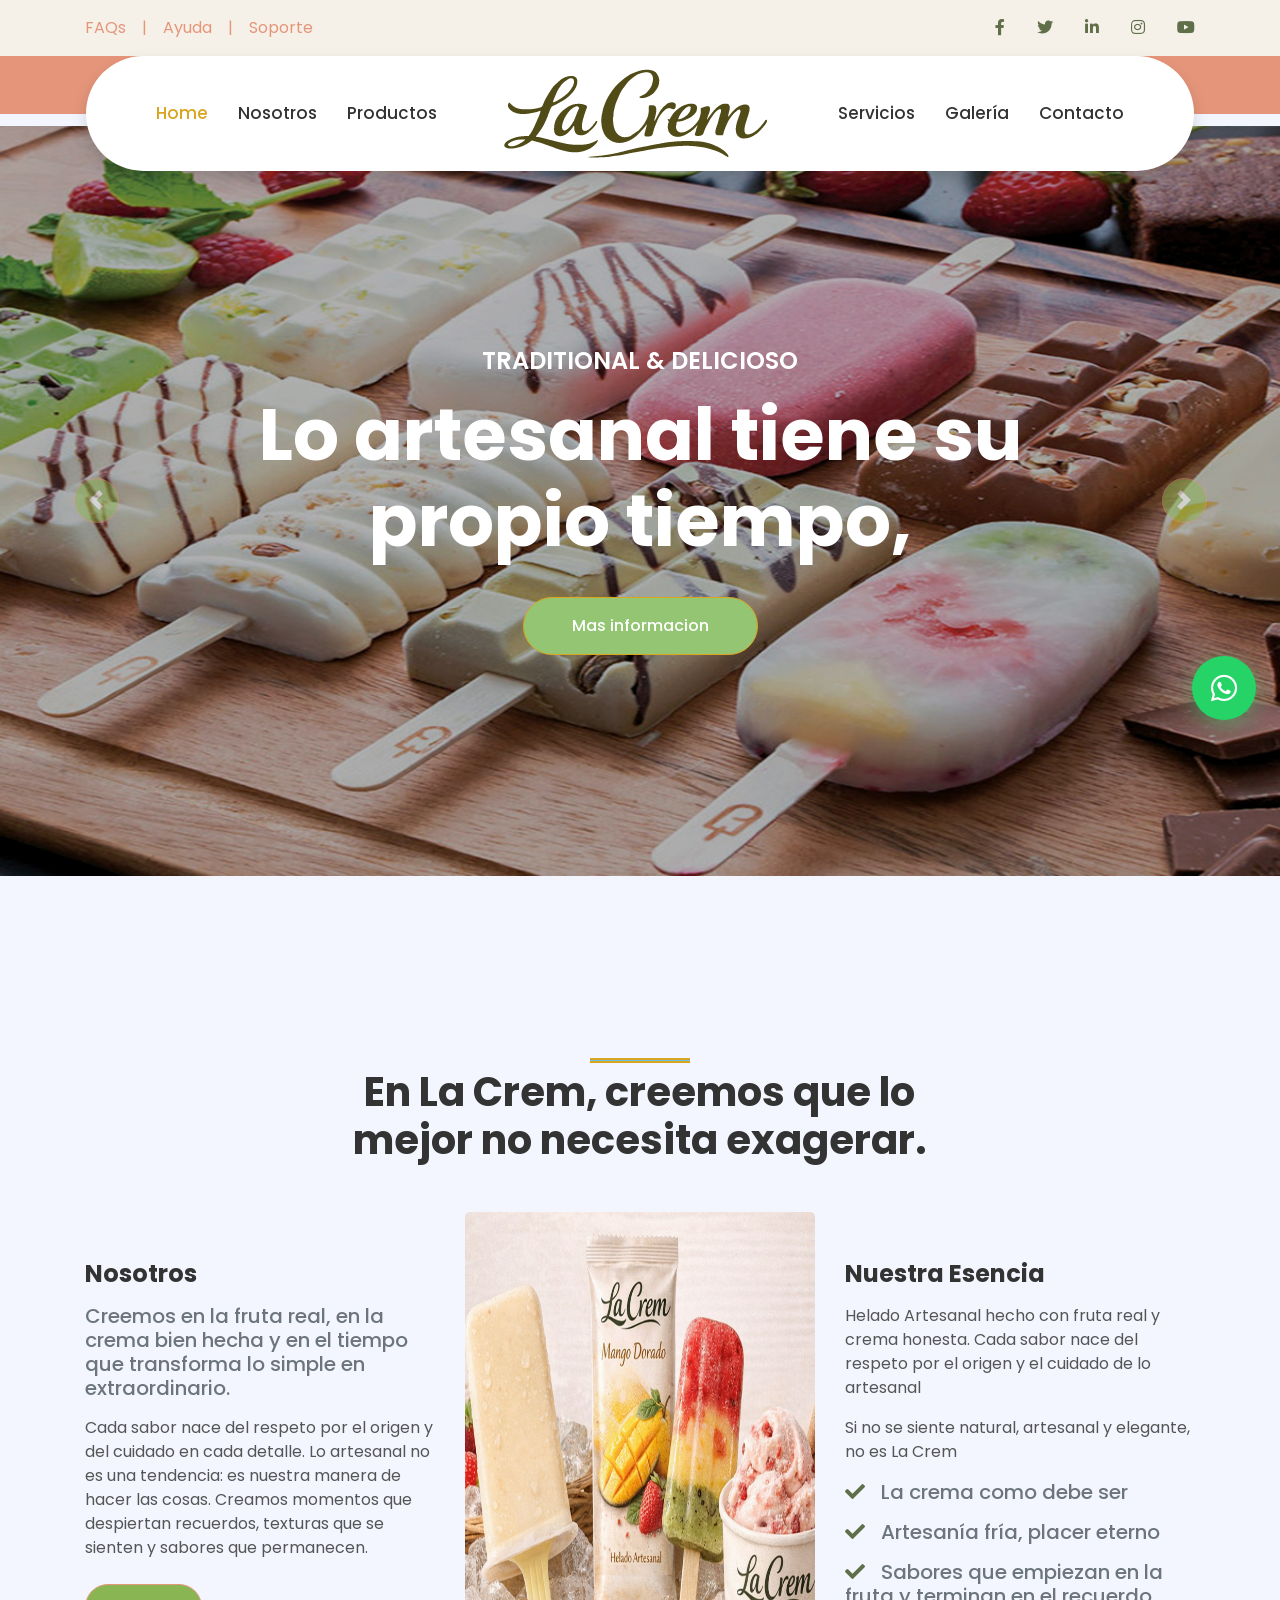
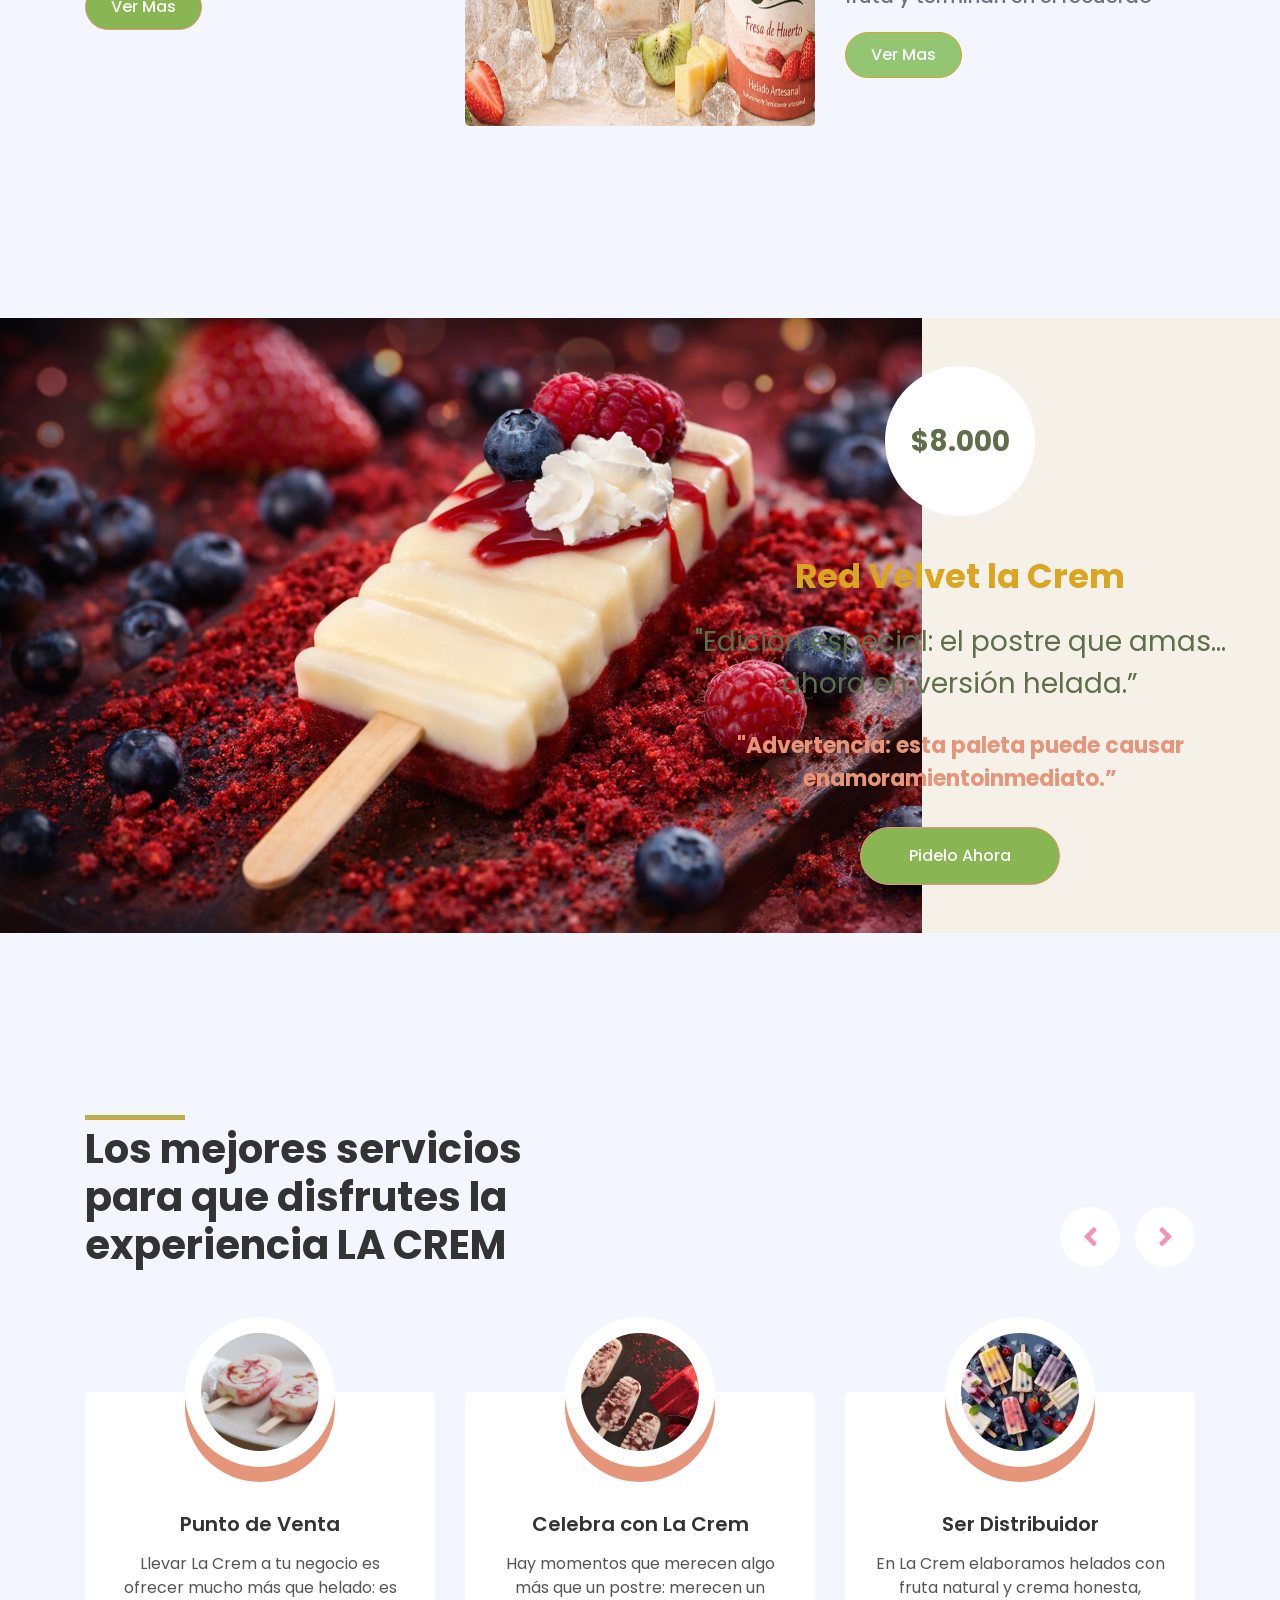
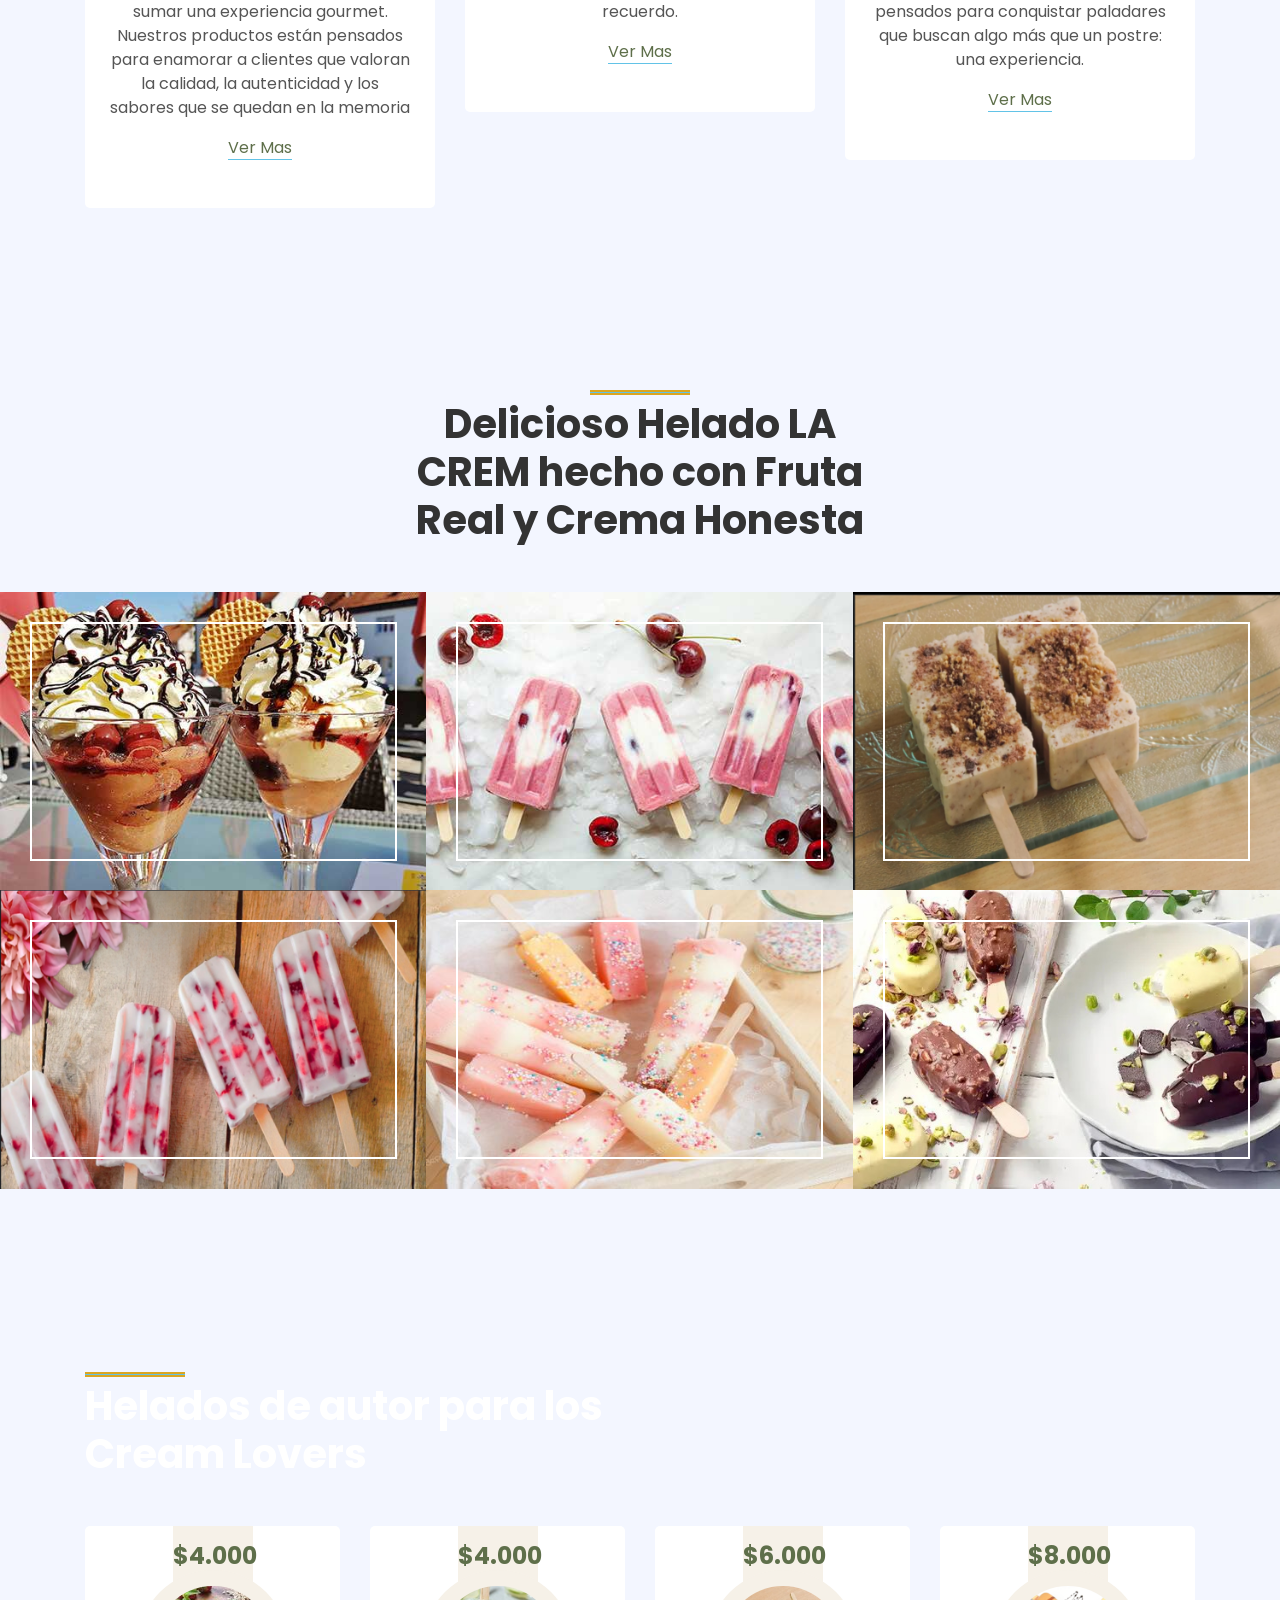
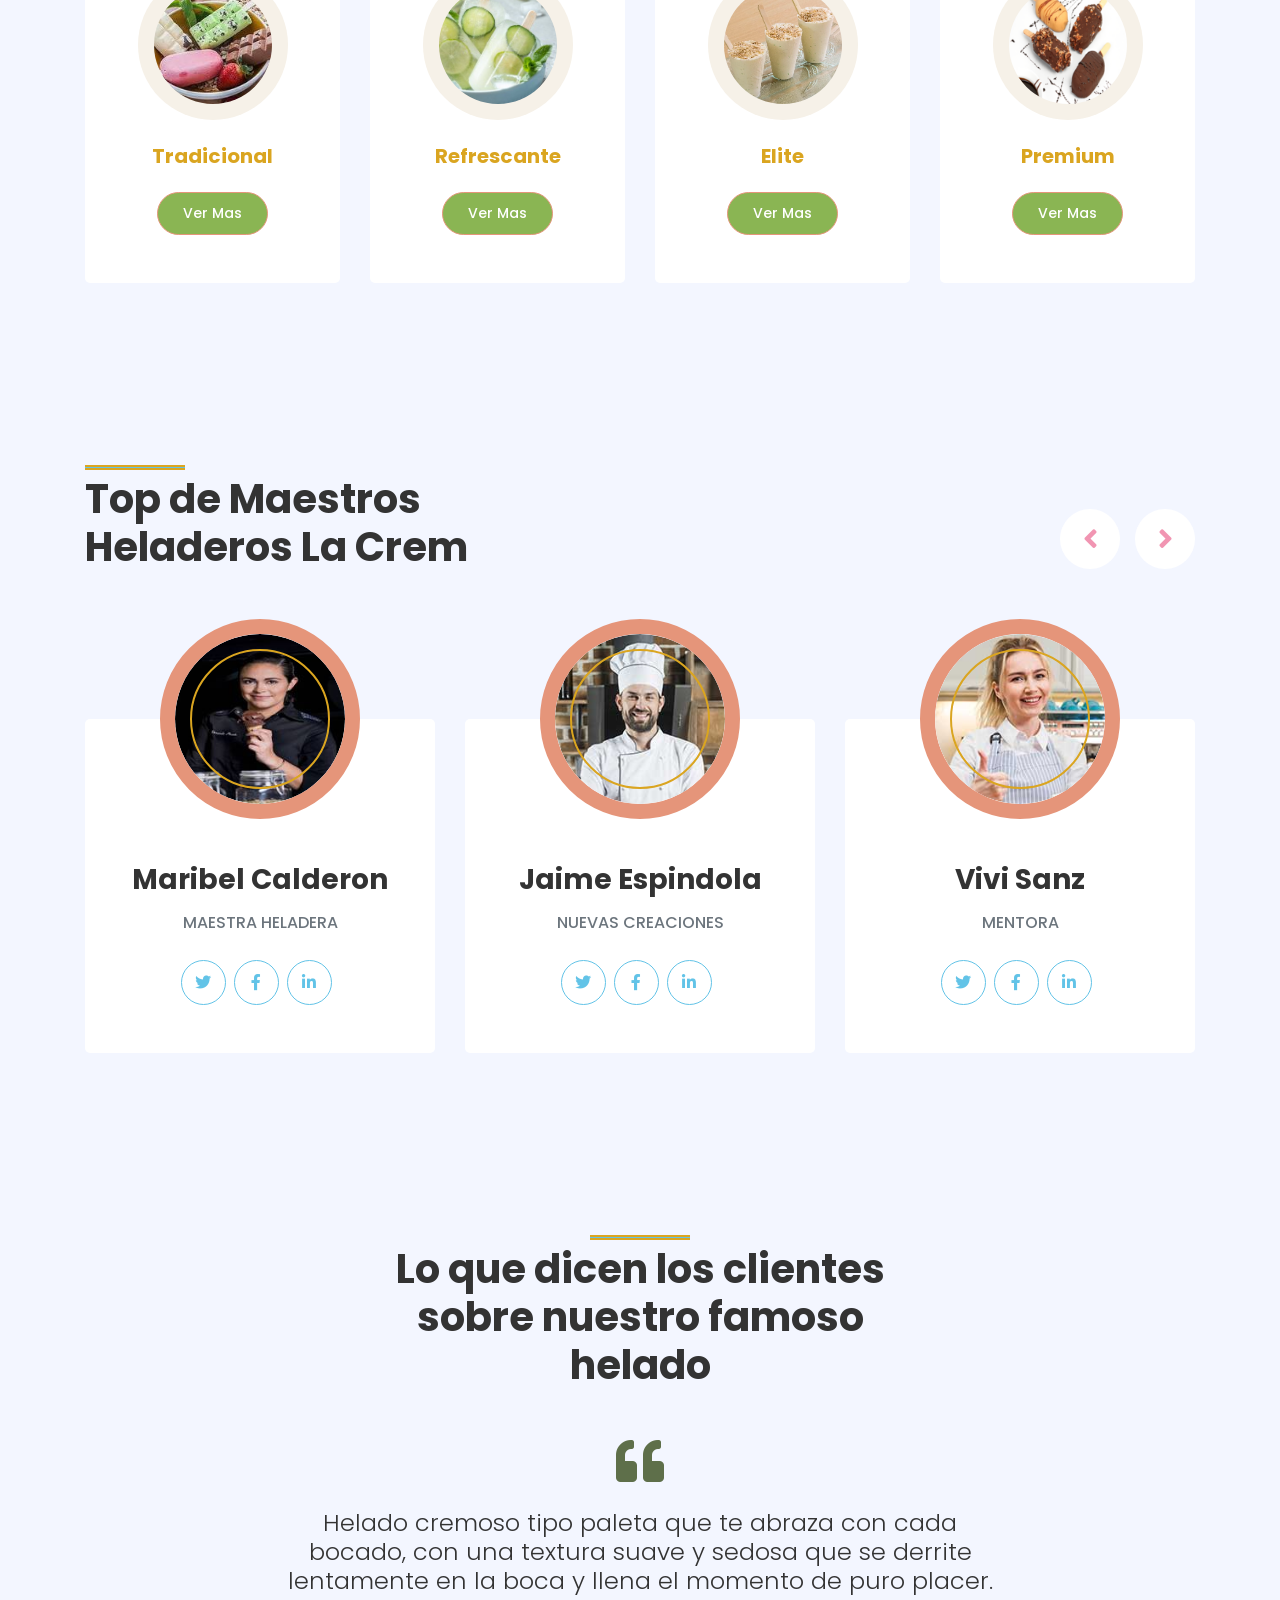
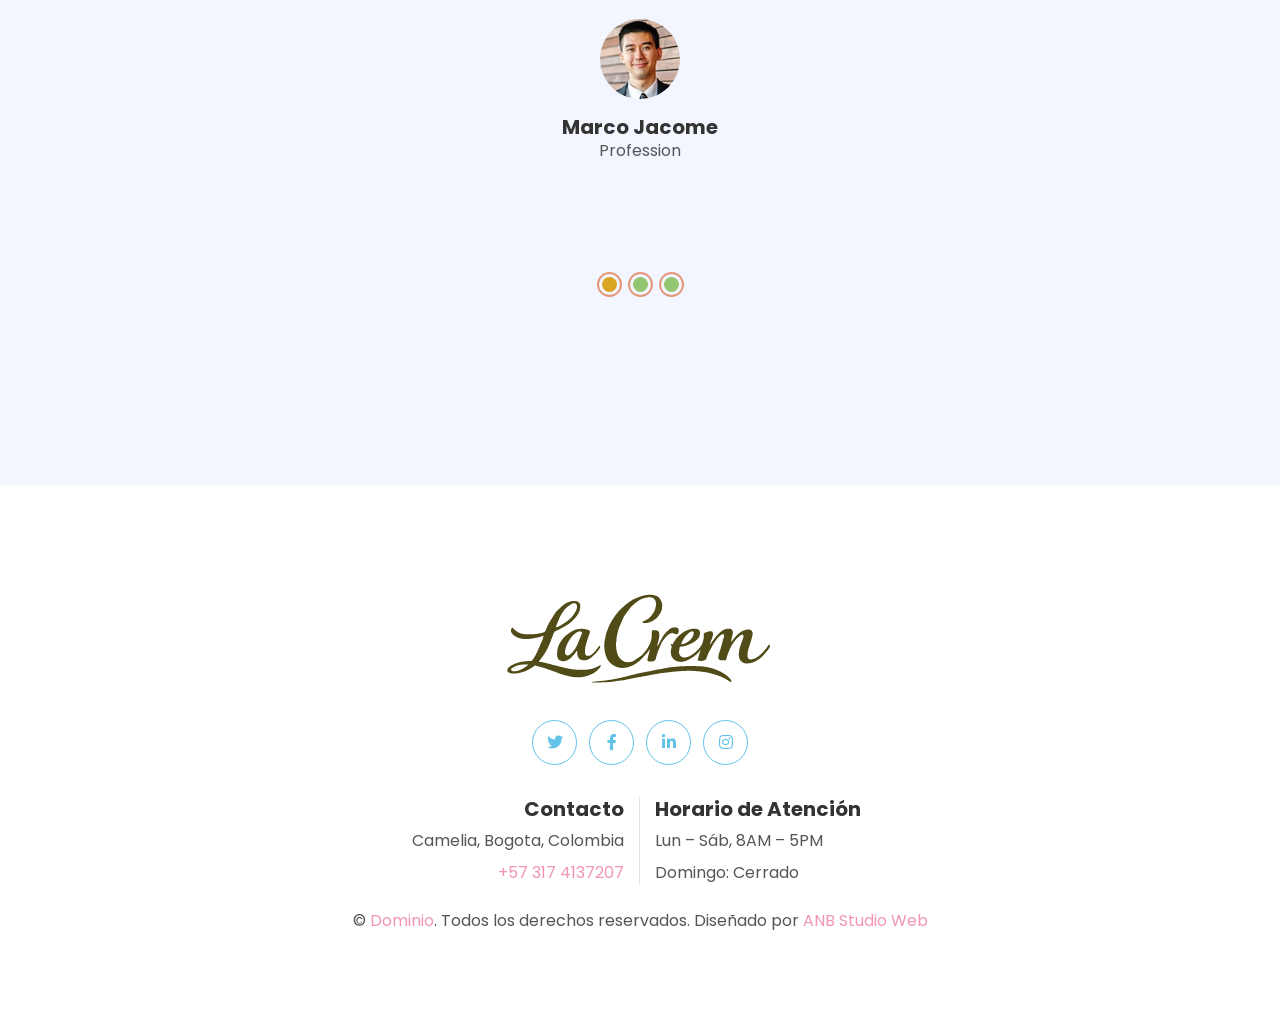
==== index.html @ 3a236a59 "Cambiar botón "Add to Cart" a "Pidelo Ahora" con redirección a carrito" ====
<!DOCTYPE html>
<html lang="en">

<head>
    <meta charset="utf-8">
    <title>La Crem | Helado Artesanal</title>
    <meta content="width=device-width, initial-scale=1.0" name="viewport">
    <meta content="Free HTML Templates" name="keywords">
    <meta content="Free HTML Templates" name="description">

    <!-- Favicon -->
    <link href="img/favicon.ico" rel="icon">

    <!-- Google Web Fonts -->
    <link rel="preconnect" href="https://fonts.gstatic.com">
    <link href="https://fonts.googleapis.com/css2?family=Poppins:wght@400;500;600;700&display=swap" rel="stylesheet">

    <!-- Font Awesome -->
    <link href="https://cdnjs.cloudflare.com/ajax/libs/font-awesome/5.10.0/css/all.min.css" rel="stylesheet">

    <!-- Libraries Stylesheet -->
    <link href="lib/owlcarousel/assets/owl.carousel.min.css" rel="stylesheet">
    <link href="lib/lightbox/css/lightbox.min.css" rel="stylesheet">

    <!-- Customized Bootstrap Stylesheet -->
    <link href="css/style.css" rel="stylesheet">
</head>

<body id="top">
    <!-- Topbar Start -->
    <div class="container-fluid bg-primary py-3 d-none d-md-block">
        <div class="container">
            <div class="row">
                <div class="col-md-6 text-center text-lg-left mb-2 mb-lg-0">
                    <div class="d-inline-flex align-items-center">
                        <a class="text-doradom  pr-3" href="">FAQs</a>
                        <span class="text-doradom ">|</span>
                        <a class="text-doradom  px-3" href="">Ayuda</a>
                        <span class="text-doradom ">|</span>
                        <a class="text-doradom  pl-3" href="">Soporte</a>
                    </div>
                </div>
                <div class="col-md-6 text-center text-lg-right">
                    <div class="d-inline-flex align-items-center">
                        <a class="text-oliva px-3" href="">
                            <i class="fab fa-facebook-f"></i>
                        </a>
                        <a class="text-oliva px-3" href="">
                            <i class="fab fa-twitter"></i>
                        </a>
                        <a class="text-oliva px-3" href="">
                            <i class="fab fa-linkedin-in"></i>
                        </a>
                        <a class="text-oliva px-3" href="">
                            <i class="fab fa-instagram"></i>
                        </a>
                        <a class="text-oliva pl-3" href="">
                            <i class="fab fa-youtube"></i>
                        </a>
                    </div>
                </div>
            </div>
        </div>
    </div>
    <!-- Topbar End -->


    <!-- Navbar Start -->
    <div class="container-fluid position-relative nav-bar p-0">
        <div class="container-lg position-relative p-0 px-lg-3" style="z-index: 9;">
            <nav class="navbar navbar-expand-lg bg-white navbar-light shadow p-lg-0">
                <a href="index.html" class="navbar-brand d-block d-lg-none">
                    <h1 class="c"><span class="text-secondary">La </span>CREM</h1>
                </a>
                <button type="button" class="navbar-toggler" data-toggle="collapse" data-target="#navbarCollapse">
                    <span class="navbar-toggler-icon"></span>
                </button>
                <div class="collapse navbar-collapse justify-content-between" id="navbarCollapse">
                    <div class="navbar-nav ml-auto py-0">
                        <a href="index.html" class="nav-item nav-link active">Home</a>
                        <a href="about.html" class="nav-item nav-link">Nosotros</a>
                        <a href="product.html" class="nav-item nav-link">Productos</a>
                    </div>
                    <a href="index.html" class="navbar-brand mx-5 d-none d-lg-block">
                        <!-- <h1 class="m-0 display-4 text-primary"><span class="text-secondary">La </span>Crem</h1> -->
                        <img src="img/logo1.png" alt="">
                    </a>
                    <div class="navbar-nav mr-auto py-0">
                        <a href="service.html" class="nav-item nav-link">Servicios</a>
                        <a href="gallery.html" class="nav-item nav-link">Galería</a>
                        <a href="contact.html" class="nav-item nav-link">Contacto</a>
                    </div>
                </div>
            </nav>
        </div>
    </div>
    <!-- Navbar End -->


    <!-- Carousel Start -->
    <div class="container-fluid p-0 mb-5 pb-5">
        <div id="header-carousel" class="carousel slide" data-ride="carousel">
            <div class="carousel-inner">
                <div class="carousel-item active">
                    <img class="w-100" src="img/Carousel/Palettas-3.jpg" alt="Image">
                    <div class="carousel-caption d-flex flex-column align-items-center justify-content-center">
                        <div class="p-3" style="max-width: 900px;">
                            <h4 class="text-white text-uppercase mb-md-3">Traditional & Delicioso</h4>
                            <h1 class="display-3 text-white mb-md-4">Lo artesanal tiene su propio tiempo,</h1>
                            <a href="./product.html" class="btn btn-primary py-md-3 px-md-5 mt-2">Mas informacion</a>
                        </div>
                    </div>
                </div>
                <div class="carousel-item">
                    <img class="w-100" src="img/Carousel/paletas-1.png" alt="Image">
                    <div class="carousel-caption d-flex flex-column align-items-center justify-content-center">
                        <div class="p-3" style="max-width: 900px;">
                            <h4 class="text-white text-uppercase mb-md-3">Traditional & Delicioso</h4>
                            <h1 class="display-3 text-white mb-md-4">lo natural su propio encanto,</h1>
                            <a href="./product.html" class="btn btn-primary py-md-3 px-md-5 mt-2">Mas informacion</a>
                        </div>
                    </div>
                </div>
                <div class="carousel-item">
                    <img class="w-100" src="img/Carousel/Palettas-20.jpg" alt="Image">
                    <div class="carousel-caption d-flex flex-column align-items-center justify-content-center">
                        <div class="p-3" style="max-width: 900px;">
                            <h4 class="text-white text-uppercase mb-md-3">Traditional & Delicioso</h4>
                            <h1 class="display-3 text-white mb-md-4">y la perfección, su esencia.</h1>
                            <a href="./product.html" class="btn btn-primary py-md-3 px-md-5 mt-2">Mas informacion</a>
                        </div>
                    </div>
                </div>
            </div>
            <a class="carousel-control-prev" href="#header-carousel" data-slide="prev">
                <div class="btn btn-secondary px-0" style="width: 45px; height: 45px;">
                    <span class="carousel-control-prev-icon mb-n1"></span>
                </div>
            </a>
            <a class="carousel-control-next" href="#header-carousel" data-slide="next">
                <div class="btn btn-secondary px-0" style="width: 45px; height: 45px;">
                    <span class="carousel-control-next-icon mb-n1"></span>
                </div>
            </a>
        </div>
    </div>
    <!-- Carousel End -->


    <!-- About Start -->
    <div class="container-fluid py-5">
        <div class="container py-5">
            <div class="row justify-content-center">
                <div class="col-lg-7">
                    <h1 class="section-title position-relative text-center mb-5">En La Crem, creemos que lo mejor no
                        necesita exagerar.
                    </h1>
                </div>
            </div>
            <div class="row">
                <div class="col-lg-4 py-5">
                    <h4 class="font-weight-bold mb-3">Nosotros</h4>
                    <h5 class="text-muted mb-3">
                        Creemos en la fruta real, en la crema bien hecha y en el tiempo que transforma lo simple en
                        extraordinario.
                    </h5>
                    <p>Cada sabor nace del respeto por el origen y del cuidado en cada detalle.

                        Lo artesanal no es una tendencia: es nuestra manera de hacer las cosas.

                        Creamos momentos que despiertan recuerdos, texturas que se sienten y sabores que permanecen.
                    </p>
                    <a href="./about.html" class="btn btn-secondary mt-2">Ver Mas</a>
                </div>
                <div class="col-lg-4" style="min-height: 400px;">
                    <div class="position-relative h-100 rounded overflow-hidden">
                        <img class="position-absolute w-100 h-100" src="img/about1.png" style="object-fit: cover;">
                    </div>
                </div>
                <div class="col-lg-4 py-5">
                    <h4 class="font-weight-bold mb-3">Nuestra Esencia</h4>
                    <p>Helado Artesanal hecho con fruta real y crema honesta.
                        Cada sabor nace del respeto por el origen y el cuidado de lo artesanal
                    </p>
                    <p>Si no se siente natural, artesanal y elegante, no es La Crem</p>
                    <h5 class="text-muted mb-3"><i class="fa fa-check text-secondary mr-3"></i>La crema como debe ser
                    </h5>
                    <h5 class="text-muted mb-3"><i class="fa fa-check text-secondary mr-3"></i>Artesanía fría, placer
                        eterno</h5>
                    <h5 class="text-muted mb-3"><i class="fa fa-check text-secondary mr-3"></i>Sabores que empiezan en
                        la fruta y terminan en el recuerdo</h5>
                    <a href="./about.html" class="btn btn-primary mt-2">Ver Mas</a>
                </div>
            </div>
        </div>
    </div>
    <!-- About End -->


    <!-- Promotion Start -->
    <div class="container-fluid my-5 py-5 px-0">
        <div class="row bg-primary m-0">
            <div class="col-md-6 px-0" style="min-height: 500px;">
                <div class="position-relative h-100">
                    <img class="position-absolute w-150 h-100" src="img/RedVelvet.png" style="object-fit: cover;">
                    <!-- <button type="button" class="btn-play" data-toggle="modal"
                        data-src="https://www.youtube.com/embed/DWRcNpR6Kdc" data-target="#videoModal">
                        <span></span>
                    </button> -->

                </div>
            </div>
            <div class="col-md-6 py-5 py-md-0 px-0">
                <div class="h-100 d-flex flex-column align-items-center justify-content-center text-center p-5">
                    <div class="d-flex align-items-center justify-content-center bg-white rounded-circle mb-4"
                        style="width: 150px; height: 150px;">
                        <h3 class="font-weight-bold text-secondary mb-0">$8.000</h3>
                    </div>
                    <h3 style="font-size: 34px;" class="font-weight-bold text-dorado  mt-3 mb-4">Red Velvet la Crem</h3>
                    <p style="font-size: 28px;" class="text-oliva mb-4">"Edición especial: el postre que amas…
                        ahora en versión helada.”</p>
                    <p style="font-size: 22px;" class=" font-weight-bold text-doradom mb-4">"Advertencia: esta paleta
                        puede causar enamoramientoinmediato.”</p>
                    <button class="btn btn-secondary py-3 px-5 mt-2 add-to-cart" onclick="addToCartAndRedirect(this)" data-id="4.3"
                            data-name="Red Velvet Original" data-price="8000"
                            data-image="img/Product/Premium/red-velvet.png">Pidelo Ahora</button>
                </div>
            </div>
        </div>
    </div>
    <!-- Promotion End -->


    <!-- Video Modal Start -->
    <div class="modal fade" id="videoModal" tabindex="-1" role="dialog" aria-labelledby="exampleModalLabel"
        aria-hidden="true">
        <div class="modal-dialog" role="document">
            <div class="modal-content">
                <div class="modal-body">
                    <button type="button" class="close" data-dismiss="modal" aria-label="Close">
                        <span aria-hidden="true">&times;</span>
                    </button>
                    <!-- 16:9 aspect ratio -->
                    <div class="embed-responsive embed-responsive-16by9">
                        <iframe class="embed-responsive-item" src="" id="video" allowscriptaccess="always"
                            allow="autoplay"></iframe>
                    </div>
                </div>
            </div>
        </div>
    </div>
    <!-- Video Modal End -->


    <!-- Services Start -->
    <div class="container-fluid py-5">
        <div class="container py-5">
            <div class="row">
                <div class="col-lg-6">
                    <h1 class="section-title position-relative mb-5">Los mejores servicios para que disfrutes la
                        experiencia LA CREM</h1>
                </div>
                <div class="col-lg-6 mb-5 mb-lg-0 pb-5 pb-lg-0"></div>
            </div>
            <div class="row">
                <div class="col-12">
                    <div class="owl-carousel service-carousel">
                        <div class="service-item">
                            <a href="./service.html#punto-de-venta" class="text-decoration-none">
                                <div class="service-img mx-auto">
                                    <img class="rounded-circle w-100 h-100 bg-light p-3" src="img/service-4.png"
                                        style="object-fit: cover;">
                                </div>
                            </a>
                            <div class="position-relative text-center bg-light rounded p-4 pb-5"
                                style="margin-top: -75px;">
                                <a href="./service.html#punto-de-venta" class="text-decoration-none">
                                    <h5 class="font-weight-semi-bold mt-5 mb-3 pt-5">Punto de Venta </h5>
                                </a>
                                <p>Llevar La Crem a tu negocio es ofrecer mucho más que helado: es sumar una experiencia
                                    gourmet.
                                    Nuestros productos están pensados para enamorar a clientes que valoran la calidad,
                                    la autenticidad y los sabores que se quedan en la memoria
                                </p>
                                <a href="./service.html#punto-de-venta"
                                    class="border-bottom border-secondary text-decoration-none text-secondary">Ver
                                    Mas</a>
                            </div>
                        </div>


                        <div class="service-item">
                            <a href="./service.html#celebra-con-la-crem" class="text-decoration-none">
                                <div class="service-img mx-auto">
                                    <img class="rounded-circle w-100 h-100 bg-light p-3" src="img/service-3.jpg"
                                        style="object-fit: cover;">
                                </div>
                            </a>
                            <div class="position-relative text-center bg-light rounded p-4 pb-5"
                                style="margin-top: -75px;">
                                <a href="./service.html#celebra-con-la-crem" class="text-decoration-none">
                                    <h5 class="font-weight-semi-bold mt-5 mb-3 pt-5">Celebra con La Crem </h5>
                                </a>
                                <p>Hay momentos que merecen algo más que un postre: merecen un recuerdo.</p>
                                <a href="./service.html#celebra-con-la-crem"
                                    class="border-bottom border-secondary text-decoration-none text-secondary">Ver
                                    Mas</a>
                            </div>
                        </div>
                        <div class="service-item">
                            <a href="./service.html#ser-distribuidor" class="text-decoration-none">
                                <div class="service-img mx-auto">
                                    <img class="rounded-circle w-100 h-100 bg-light p-3" src="img/Service/service-5.jpg"
                                        style="object-fit: cover;">
                                </div>
                            </a>
                            <div class="position-relative text-center bg-light rounded p-4 pb-5"
                                style="margin-top: -75px;">
                                <a href="./service.html#ser-distribuidor" class="text-decoration-none">
                                    <h5 class="font-weight-semi-bold mt-5 mb-3 pt-5">Ser Distribuidor</h5>
                                </a>
                                <p> En La Crem elaboramos helados con fruta natural y crema honesta, pensados para
                                    conquistar paladares que buscan algo más que un postre: una experiencia.</p>
                                <a href="./service.html#ser-distribuidor"
                                    class="border-bottom border-secondary text-decoration-none text-secondary">Ver
                                    Mas</a>
                            </div>
                        </div>
                        <div class="service-item">
                            <a href="./service.html#proveedor" class="text-decoration-none">
                                <div class="service-img mx-auto">
                                    <img class="rounded-circle w-100 h-100 bg-light p-3" src="img/service-1.png"
                                        style="object-fit: cover;">
                                </div>
                            </a>
                            <div class="position-relative text-center bg-light rounded p-4 pb-5"
                                style="margin-top: -75px;">
                                <a href="./service.html#proveedor" class="text-decoration-none">
                                    <h5 class="font-weight-semi-bold mt-5 mb-3 pt-5">Quieres ser proveedor</h5>
                                </a>
                                <p>En La Crem, creemos que la excelencia comienza en el origen.
                                    Por eso, buscamos proveedores que compartan nuestra pasión por la calidad, la
                                    autenticidad y el respeto por lo artesanal.
                                </p>
                                <a href="./service.html#proveedor"
                                    class="border-bottom border-secondary text-decoration-none text-secondary">Ver
                                    Mas</a>
                            </div>
                        </div>
                    </div>
                </div>
            </div>
        </div>
    </div>
    <!-- Services End -->


    <!-- Portfolio Start -->
    <div class="container-fluid my-5 py-5 px-0">
        <div class="row justify-content-center m-0">
            <div class="col-lg-5">
                <h1 class="section-title position-relative text-center mb-5">Delicioso Helado LA CREM hecho con Fruta
                    Real y Crema Honesta</h1>
            </div>
        </div>
        <div class="row m-0 portfolio-container">
            <div class="col-lg-4 col-md-6 p-0 portfolio-item">
                <div class="position-relative overflow-hidden">
                    <img class="img-fluid w-100" src="img/portfolio-1.jpg" alt="">
                    <a class="portfolio-btn" href="img/portfolio-1.jpg" data-lightbox="portfolio">
                        <i class="fa fa-plus text-primary" style="font-size: 60px;"></i>
                    </a>
                </div>
            </div>
            <div class="col-lg-4 col-md-6 p-0 portfolio-item">
                <div class="position-relative overflow-hidden">
                    <img class="img-fluid w-100" src="img/portfolio-2.jpg" alt="">
                    <a class="portfolio-btn" href="img/portfolio-2.jpg" data-lightbox="portfolio">
                        <i class="fa fa-plus text-primary" style="font-size: 60px;"></i>
                    </a>
                </div>
            </div>
            <div class="col-lg-4 col-md-6 p-0 portfolio-item">
                <div class="position-relative overflow-hidden">
                    <img class="img-fluid w-100" src="img/portfolio-3.png" alt="">
                    <a class="portfolio-btn" href="img/portfolio-3.png" data-lightbox="portfolio">
                        <i class="fa fa-plus text-primary" style="font-size: 60px;"></i>
                    </a>
                </div>
            </div>
            <div class="col-lg-4 col-md-6 p-0 portfolio-item">
                <div class="position-relative overflow-hidden">
                    <img class="img-fluid w-100" src="img/portfolio-4.png" alt="">
                    <a class="portfolio-btn" href="img/portfolio-4.png" data-lightbox="portfolio">
                        <i class="fa fa-plus text-primary" style="font-size: 60px;"></i>
                    </a>
                </div>
            </div>
            <div class="col-lg-4 col-md-6 p-0 portfolio-item">
                <div class="position-relative overflow-hidden">
                    <img class="img-fluid w-100" src="img/Portfolio/portfolio-8.jpg" alt="">
                    <a class="portfolio-btn" href="img/Portfolio/portfolio-8.jpg" data-lightbox="portfolio">
                        <i class="fa fa-plus text-primary" style="font-size: 60px;"></i>
                    </a>
                </div>
            </div>
            <div class="col-lg-4 col-md-6 p-0 portfolio-item">
                <div class="position-relative overflow-hidden">
                    <img class="img-fluid w-100" src="img/Portfolio/portfolio-7.jpg" alt="">
                    <a class="portfolio-btn" href="img/Portfolio/portfolio-7.jpg" data-lightbox="portfolio">
                        <i class="fa fa-plus text-primary" style="font-size: 60px;"></i>
                    </a>
                </div>
            </div>
        </div>
    </div>
    <!-- Portfolio End -->


    <!-- Products Start -->
    <div class="container-fluid py-5">
        <div class="container py-5">
            <div class="row">
                <div class="col-lg-6">
                    <h1 class="section-title text-white position-relative mb-5">Helados de autor para los Cream Lovers
                    </h1>
                </div>
                <div class="col-lg-6 mb-5 mb-lg-0 pb-5 pb-lg-0"></div>
            </div>
            <div class="row">
                <div class="col-12">
                    <div class="owl-carousel product-carousel">
                        <div
                            class="product-item d-flex flex-column align-items-center text-center bg-light rounded py-5 px-3">
                            <div class="bg-primary mt-n5 py-3" style="width: 80px;">
                                <h4 class="font-weight-bold text-oliva mb-0">$4.000</h4>
                            </div>
                            <div class="position-relative bg-primary rounded-circle mt-n3 mb-4 p-3"
                                style="width: 150px; height: 150px;">
                                <img class="rounded-circle w-100 h-100" src="img/Product/Tradicional/Trad-1.jpg"
                                    style="object-fit: cover;">
                            </div>
                            <h5 class="font-weight-bold text-dorado  mb-4">Tradicional</h5>
                            <a href="./product.html?category=first" class="btn btn-sm btn-secondary">Ver Mas</a>
                        </div>
                        <div
                            class="product-item d-flex flex-column align-items-center text-center bg-light rounded py-5 px-3">
                            <div class="bg-primary mt-n5 py-3" style="width: 80px;">
                                <h4 class="font-weight-bold text-oliva mb-0">$4.000</h4>
                            </div>
                            <div class="position-relative bg-primary rounded-circle mt-n3 mb-4 p-3"
                                style="width: 150px; height: 150px;">
                                <img class="rounded-circle w-100 h-100" src="img/Product/Refrescante/limon.jpg"
                                    style="object-fit: cover;">
                            </div>
                            <h5 class="font-weight-bold text-dorado  mb-4">Refrescante</h5>
                            <a href="./product.html?category=second" class="btn btn-sm btn-secondary">Ver Mas</a>
                        </div>
                        <div
                            class="product-item d-flex flex-column align-items-center text-center bg-light rounded py-5 px-3">
                            <div class="bg-primary mt-n5 py-3" style="width: 80px;">
                                <h4 class="font-weight-bold text-oliva mb-0">$6.000</h4>
                            </div>
                            <div class="position-relative bg-primary rounded-circle mt-n3 mb-4 p-3"
                                style="width: 150px; height: 150px;">
                                <img class="rounded-circle w-100 h-100" src="img/Product/Elite/pie-limon.png"
                                    style="object-fit: cover;">
                            </div>
                            <h5 class="font-weight-bold text-dorado mb-4">Elite</h5>
                            <a href="./product.html?category=third" class="btn btn-sm btn-secondary">Ver Mas</a>
                        </div>
                        <div
                            class="product-item d-flex flex-column align-items-center text-center bg-light rounded py-5 px-3">
                            <div class="bg-primary mt-n5 py-3" style="width: 80px;">
                                <h4 class="font-weight-bold text-oliva mb-0">$8.000</h4>
                            </div>
                            <div class="position-relative bg-primary rounded-circle mt-n3 mb-4 p-3"
                                style="width: 150px; height: 150px;">
                                <img class="rounded-circle w-100 h-100" src="img/Product/Premium/prem-1.png"
                                    style="object-fit: cover;">
                            </div>
                            <h5 class="font-weight-bold text-dorado mb-4">Premium</h5>
                            <a href="./product.html?category=fourth" class="btn btn-sm btn-secondary">Ver Mas</a>
                        </div>
                        <!-- <div
                            class="product-item d-flex flex-column align-items-center text-center bg-light rounded py-5 px-3">
                            <div class="bg-primary mt-n5 py-3" style="width: 80px;">
                                <h4 class="font-weight-bold text-oliva mb-0">$8.000</h4>
                            </div>
                            <div class="position-relative bg-primary rounded-circle mt-n3 mb-4 p-3"
                                style="width: 150px; height: 150px;">
                                <img class="rounded-circle w-100 h-100" src="img/Product/Signature/Sig-1.jpg"
                                    style="object-fit: cover;">
                            </div>
                            <h5 class="font-weight-bold text-dorado mb-4">Edicion Especial</h5>
                            <a href="./product.html?category=fifth" class="btn btn-sm btn-secondary">Ver Mas</a>
                        </div> -->
                    </div>
                </div>
            </div>
        </div>
    </div>
    <!-- Products End -->


    <!-- Team Start -->
    <div class="container-fluid py-5">
        <div class="container py-5">
            <div class="row">
                <div class="col-lg-6">
                    <h1 class="section-title position-relative mb-5">Top de Maestros Heladeros La Crem</h1>
                </div>
                <div class="col-lg-6 mb-5 mb-lg-0 pb-5 pb-lg-0"></div>
            </div>
            <div class="row">
                <div class="col-12">
                    <div class="owl-carousel team-carousel">
                        <div class="team-item">
                            <div class="team-img mx-auto">
                                <img class="rounded-circle w-100 h-100" src="img/People/team-3.jpg" style="object-fit: cover;">
                            </div>
                            <div class="position-relative text-center bg-light rounded px-4 py-5"
                                style="margin-top: -100px;">
                                <h3 class="font-weight-bold mt-5 mb-3 pt-5">Maribel Calderon</h3>
                                <h6 class="text-uppercase text-muted mb-4">Maestra Heladera</h6>
                                <div class="d-flex justify-content-center pt-1">
                                    <a class="btn btn-outline-secondary btn-social mr-2"
                                        href="https://wa.me/573174137207"><i class="fab fa-twitter"></i></a>
                                    <a class="btn btn-outline-secondary btn-social mr-2"
                                        href="https://wa.me/573174137207"><i class="fab fa-facebook-f"></i></a>
                                    <a class="btn btn-outline-secondary btn-social mr-2" href="#"><i
                                            class="fab fa-linkedin-in"></i></a>
                                </div>
                            </div>
                        </div>
                        <div class="team-item">
                            <div class="team-img mx-auto">
                                <img class="rounded-circle w-100 h-100" src="img/People/team-4.jpg" style="object-fit: cover;">
                            </div>
                            <div class="position-relative text-center bg-light rounded px-4 py-5"
                                style="margin-top: -100px;">
                                <h3 class="font-weight-bold mt-5 mb-3 pt-5">Jaime Espindola</h3>
                                <h6 class="text-uppercase text-muted mb-4">Nuevas Creaciones</h6>
                                <div class="d-flex justify-content-center pt-1">
                                    <a class="btn btn-outline-secondary btn-social mr-2" href="#"><i
                                            class="fab fa-twitter"></i></a>
                                    <a class="btn btn-outline-secondary btn-social mr-2" href="#"><i
                                            class="fab fa-facebook-f"></i></a>
                                    <a class="btn btn-outline-secondary btn-social mr-2" href="#"><i
                                            class="fab fa-linkedin-in"></i></a>
                                </div>
                            </div>
                        </div>
                        <div class="team-item">
                            <div class="team-img mx-auto">
                                <img class="rounded-circle w-100 h-100" src="img/People/team-2.jpg" style="object-fit: cover;">
                            </div>
                            <div class="position-relative text-center bg-light rounded px-4 py-5"
                                style="margin-top: -100px;">
                                <h3 class="font-weight-bold mt-5 mb-3 pt-5">Vivi Sanz</h3>
                                <h6 class="text-uppercase text-muted mb-4">Mentora</h6>
                                <div class="d-flex justify-content-center pt-1">
                                    <a class="btn btn-outline-secondary btn-social mr-2" href="#"><i
                                            class="fab fa-twitter"></i></a>
                                    <a class="btn btn-outline-secondary btn-social mr-2" href="#"><i
                                            class="fab fa-facebook-f"></i></a>
                                    <a class="btn btn-outline-secondary btn-social mr-2" href="#"><i
                                            class="fab fa-linkedin-in"></i></a>
                                </div>
                            </div>
                        </div>
                        <div class="team-item">
                            <div class="team-img mx-auto">
                                <img class="rounded-circle w-100 h-100" src="img/team-4.jpg" style="object-fit: cover;">
                            </div>
                            <div class="position-relative text-center bg-light rounded px-4 py-5"
                                style="margin-top: -100px;">
                                <h3 class="font-weight-bold mt-5 mb-3 pt-5">Marco Venturino</h3>
                                <h6 class="text-uppercase text-muted mb-4">Nuevas Creaciones</h6>
                                <div class="d-flex justify-content-center pt-1">
                                    <a class="btn btn-outline-secondary btn-social mr-2" href="#"><i
                                            class="fab fa-twitter"></i></a>
                                    <a class="btn btn-outline-secondary btn-social mr-2" href="#"><i
                                            class="fab fa-facebook-f"></i></a>
                                    <a class="btn btn-outline-secondary btn-social mr-2" href="#"><i
                                            class="fab fa-linkedin-in"></i></a>
                                </div>
                            </div>
                        </div>
                    </div>
                </div>
            </div>
        </div>
    </div>
    <!-- Team End -->


    <!-- Testimonial Start -->
    <div class="container-fluid py-5">
        <div class="container py-5">
            <div class="row justify-content-center">
                <div class="col-lg-6">
                    <h1 class="section-title position-relative text-center mb-5">Lo que dicen los clientes sobre nuestro
                        famoso helado
                    </h1>
                </div>
            </div>
            <div class="row justify-content-center">
                <div class="col-lg-8">
                    <div class="owl-carousel testimonial-carousel">
                        <div class="text-center">
                            <i class="fa fa-3x fa-quote-left text-primary mb-4"></i>
                            <h4 class="font-weight-light mb-4">Helado cremoso tipo paleta que te abraza con cada bocado,
                                con una textura suave y sedosa que se derrite lentamente en la boca y llena el momento
                                de puro placer.</h4>
                            <img class="img-fluid mx-auto mb-3" src="img/testimonial-1.jpg" alt="">
                            <h5 class="font-weight-bold m-0">Marco Jacome</h5>
                            <span>Profession</span>
                        </div>
                        <div class="text-center">
                            <i class="fa fa-3x fa-quote-left text-primary mb-4"></i>
                            <h4 class="font-weight-light mb-4">Disfruta una paleta elaborada con ingredientes
                                seleccionados, pensada para ofrecer un sabor intenso y una cremosidad irresistible que
                                invita siempre a dar el siguiente mordisco.</h4>
                            <img class="img-fluid mx-auto mb-3" src="img/testimonial-2.jpg" alt="">
                            <h5 class="font-weight-bold m-0">Sofia Cambell</h5>
                            <span>Profession</span>
                        </div>
                        <div class="text-center">
                            <i class="fa fa-3x fa-quote-left text-primary mb-4"></i>
                            <h4 class="font-weight-light mb-4">Desde que probé estas paletas cremosas, no quiero otras:
                                son súper suaves, llenas de sabor y se nota que están hechas con cuidado y buenos
                                ingredientes. Se las recomiendo a todos; si aún no las han probado, anímense a darse
                                este gusto, porque de verdad se convierten en ese antojito perfecto que uno siempre
                                quiere repetir.</h4>
                            <img class="img-fluid mx-auto mb-3" src="img/testimonial-3.jpg" alt="">
                            <h5 class="font-weight-bold m-0">Valentina Hernandez</h5>
                            <span>Profession</span>
                        </div>
                    </div>
                </div>
            </div>
        </div>
    </div>
    <!-- Testimonial End -->


    <!-- Footer Start -->
    <div class="container-fluid footer bg-light py-5" style="margin-top: 90px;">
        <div class="container text-center py-5">
            <div class="row">
                <div class="col-12 mb-4">
                    <a href="index.html" class="navbar-brand m-0">
                        <!-- <h1 class="m-0 mt-n2 display-4 text-primary"><span class="text-secondary">LA</span>CREM</h1> -->
                        <img src="img/logo1.png" alt="">
                    </a>
                </div>
                <div class="col-12 mb-4">
                    <a class="btn btn-outline-secondary btn-social mr-2" href="https://wa.me/573174137207"><i
                            class="fab fa-twitter"></i></a>
                    <a class="btn btn-outline-secondary btn-social mr-2" href="https://wa.me/573174137207"><i
                            class="fab fa-facebook-f"></i></a>
                    <a class="btn btn-outline-secondary btn-social mr-2" href="https://wa.me/573174137207"><i
                            class="fab fa-linkedin-in"></i></a>
                    <a class="btn btn-outline-secondary btn-social" href="https://wa.me/573174137207"><i
                            class="fab fa-instagram"></i></a>
                </div>
                <div class="col-12 mt-2 mb-4">
                    <div class="row">
                        <div class="col-sm-6 text-center text-sm-right border-right mb-3 mb-sm-0">
                            <h5 class="font-weight-bold mb-2">Contacto</h5>
                            <p class="mb-2">Camelia, Bogota, Colombia</p>
                            <!-- <p class="mb-0">+57 317 4137207 </p> -->
                            <a class="mb-0" href="https://wa.me/573174137207">+57 317 4137207</a>
                        </div>
                        <div class="col-sm-6 text-center text-sm-left">
                            <h5 class="font-weight-bold mb-2">Horario de Atención</h5>
                            <p class="mb-2">Lun – Sáb, 8AM – 5PM</p>
                            <p class="mb-0">Domingo: Cerrado</p>
                        </div>
                    </div>
                </div>
                <div class="col-12">
                    <p class="m-0">&copy; <a href="#">Dominio</a>. Todos los derechos reservados. Diseñado por <a
                            href="https://htmlcodex.com">ANB Studio Web</a>
                    </p>
                </div>
            </div>
        </div>
    </div>
    <!-- Footer End -->


    <!-- Back to Top -->
    <a href="#top" class="btn btn-secondary px-2 back-to-top"><i class="fa fa-angle-double-up"></i></a>


    <!-- JavaScript Libraries -->
    <script src="https://code.jquery.com/jquery-3.4.1.min.js"></script>
    <script src="https://stackpath.bootstrapcdn.com/bootstrap/4.4.1/js/bootstrap.bundle.min.js"></script>
    <script src="lib/easing/easing.min.js"></script>
    <script src="lib/waypoints/waypoints.min.js"></script>
    <script src="lib/owlcarousel/owl.carousel.min.js"></script>
    <script src="lib/isotope/isotope.pkgd.min.js"></script>
    <script src="lib/lightbox/js/lightbox.min.js"></script>

    <!-- Contact Javascript File -->
    <script src="mail/jqBootstrapValidation.min.js"></script>
    <script src="mail/contact.js"></script>

    <!-- Template Javascript -->
    <script src="js/main.js"></script>

    <!-- Cart Javascript -->
    <script src="js/cart.js"></script>
</body>

</html>
---- css/style.css ----
/******* Bootstrap Theming ********/
/*!
 * Bootstrap v4.5.3 (https://getbootstrap.com/)
 * Copyright 2011-2020 The Bootstrap Authors
 * Copyright 2011-2020 Twitter, Inc.
 * Licensed under MIT (https://github.com/twbs/bootstrap/blob/main/LICENSE)
 */
:root {
  --blue: #007bff;
  --indigo: #6610f2;
  --purple: #6f42c1;
  /*--pink: #e83e8c;*/
  --pink: #F6F1E8 --red: #dc3545;
  --orange: #fd7e14;
  --yellow: #ffc107;
  --green: #28a745;
  --teal: #20c997;
  --cyan: #17a2b8;
  --white: #fff;
  --gray: #6c757d;
  --gray-dark: #343a40;
  --primary: #F195B2;
  --secondary: #62C3E7;
  --success: #28a745;
  --info: #17a2b8;
  --warning: #ffc107;
  --danger: #dc3545;
  --light: #FFFFFF;
  --dark: #333333;
  --breakpoint-xs: 0;
  --breakpoint-sm: 576px;
  --breakpoint-md: 768px;
  --breakpoint-lg: 992px;
  --breakpoint-xl: 1200px;
  --font-family-sans-serif: "Poppins", sans-serif;
  --font-family-monospace: SFMono-Regular, Menlo, Monaco, Consolas, "Liberation Mono", "Courier New", monospace;
}

*,
*::before,
*::after {
  box-sizing: border-box;
}

html {
  font-family: sans-serif;
  line-height: 1.15;
  -webkit-text-size-adjust: 100%;
  -webkit-tap-highlight-color: rgba(0, 0, 0, 0);
}

article,
aside,
figcaption,
figure,
footer,
header,
hgroup,
main,
nav,
section {
  display: block;
}

body {
  margin: 0;
  font-family: "Poppins", sans-serif;
  font-size: 1rem;
  font-weight: 400;
  line-height: 1.5;
  color: #555555;
  text-align: left;
  background-color: #F3F6FF;
}

[tabindex="-1"]:focus:not(:focus-visible) {
  outline: 0 !important;
}

hr {
  box-sizing: content-box;
  height: 0;
  overflow: visible;
}

h1,
h2,
h3,
h4,
h5,
h6 {
  margin-top: 0;
  margin-bottom: 0.5rem;
}

p {
  margin-top: 0;
  margin-bottom: 1rem;
}

abbr[title],
abbr[data-original-title] {
  text-decoration: underline;
  text-decoration: underline dotted;
  cursor: help;
  border-bottom: 0;
  text-decoration-skip-ink: none;
}

address {
  margin-bottom: 1rem;
  font-style: normal;
  line-height: inherit;
}

ol,
ul,
dl {
  margin-top: 0;
  margin-bottom: 1rem;
}

ol ol,
ul ul,
ol ul,
ul ol {
  margin-bottom: 0;
}

dt {
  font-weight: 700;
}

dd {
  margin-bottom: .5rem;
  margin-left: 0;
}

blockquote {
  margin: 0 0 1rem;
}

b,
strong {
  font-weight: bolder;
}

small {
  font-size: 80%;
}

sub,
sup {
  position: relative;
  font-size: 75%;
  line-height: 0;
  vertical-align: baseline;
}

sub {
  bottom: -.25em;
}

sup {
  top: -.5em;
}

a {
  color: #F195B2;
  text-decoration: none;
  background-color: transparent;
}

a:hover {
  color: #e85181;
  text-decoration: underline;
}

a:not([href]):not([class]) {
  color: inherit;
  text-decoration: none;
}

a:not([href]):not([class]):hover {
  color: inherit;
  text-decoration: none;
}

pre,
code,
kbd,
samp {
  font-family: SFMono-Regular, Menlo, Monaco, Consolas, "Liberation Mono", "Courier New", monospace;
  font-size: 1em;
}

pre {
  margin-top: 0;
  margin-bottom: 1rem;
  overflow: auto;
  -ms-overflow-style: scrollbar;
}

figure {
  margin: 0 0 1rem;
}

img {
  vertical-align: middle;
  border-style: none;
}

svg {
  overflow: hidden;
  vertical-align: middle;
}

table {
  border-collapse: collapse;
}

caption {
  padding-top: 0.75rem;
  padding-bottom: 0.75rem;
  color: #6c757d;
  text-align: left;
  caption-side: bottom;
}

th {
  text-align: inherit;
  text-align: -webkit-match-parent;
}

label {
  display: inline-block;
  margin-bottom: 0.5rem;
}

button {
  border-radius: 0;
}

button:focus {
  outline: 1px dotted;
  outline: 5px auto -webkit-focus-ring-color;
}

input,
button,
select,
optgroup,
textarea {
  margin: 0;
  font-family: inherit;
  font-size: inherit;
  line-height: inherit;
}

button,
input {
  overflow: visible;
}

button,
select {
  text-transform: none;
}

[role="button"] {
  cursor: pointer;
}

select {
  word-wrap: normal;
}

button,
[type="button"],
[type="reset"],
[type="submit"] {
  -webkit-appearance: button;
}

button:not(:disabled),
[type="button"]:not(:disabled),
[type="reset"]:not(:disabled),
[type="submit"]:not(:disabled) {
  cursor: pointer;
}

button::-moz-focus-inner,
[type="button"]::-moz-focus-inner,
[type="reset"]::-moz-focus-inner,
[type="submit"]::-moz-focus-inner {
  padding: 0;
  border-style: none;
}

input[type="radio"],
input[type="checkbox"] {
  box-sizing: border-box;
  padding: 0;
}

textarea {
  overflow: auto;
  resize: vertical;
}

fieldset {
  min-width: 0;
  padding: 0;
  margin: 0;
  border: 0;
}

legend {
  display: block;
  width: 100%;
  max-width: 100%;
  padding: 0;
  margin-bottom: .5rem;
  font-size: 1.5rem;
  line-height: inherit;
  color: inherit;
  white-space: normal;
}

@media (max-width: 1200px) {
  legend {
    font-size: calc(1.275rem + 0.3vw);
  }
}

progress {
  vertical-align: baseline;
}

[type="number"]::-webkit-inner-spin-button,
[type="number"]::-webkit-outer-spin-button {
  height: auto;
}

[type="search"] {
  outline-offset: -2px;
  -webkit-appearance: none;
}

[type="search"]::-webkit-search-decoration {
  -webkit-appearance: none;
}

::-webkit-file-upload-button {
  font: inherit;
  -webkit-appearance: button;
}

output {
  display: inline-block;
}

summary {
  display: list-item;
  cursor: pointer;
}

template {
  display: none;
}

[hidden] {
  display: none !important;
}

h1,
h2,
h3,
h4,
h5,
h6,
.h1,
.h2,
.h3,
.h4,
.h5,
.h6 {
  margin-bottom: 0.5rem;
  font-weight: 500;
  line-height: 1.2;
  color: #333333;
}

h1,
.h1 {
  font-size: 2.5rem;
}

@media (max-width: 1200px) {

  h1,
  .h1 {
    font-size: calc(1.375rem + 1.5vw);
  }
}

h2,
.h2 {
  font-size: 2rem;
}

@media (max-width: 1200px) {

  h2,
  .h2 {
    font-size: calc(1.325rem + 0.9vw);
  }
}

h3,
.h3 {
  font-size: 1.75rem;
}

@media (max-width: 1200px) {

  h3,
  .h3 {
    font-size: calc(1.3rem + 0.6vw);
  }
}

h4,
.h4 {
  font-size: 1.5rem;
}

@media (max-width: 1200px) {

  h4,
  .h4 {
    font-size: calc(1.275rem + 0.3vw);
  }
}

h5,
.h5 {
  font-size: 1.25rem;
}

h6,
.h6 {
  font-size: 1rem;
}

.lead {
  font-size: 1.25rem;
  font-weight: 300;
}

.display-1 {
  font-size: 6rem;
  font-weight: 300;
  line-height: 1.2;
}

@media (max-width: 1200px) {
  .display-1 {
    font-size: calc(1.725rem + 5.7vw);
  }
}

.display-2 {
  font-size: 5.5rem;
  font-weight: 300;
  line-height: 1.2;
}

@media (max-width: 1200px) {
  .display-2 {
    font-size: calc(1.675rem + 5.1vw);
  }
}

.display-3 {
  font-size: 4.5rem;
  font-weight: 300;
  line-height: 1.2;
}

@media (max-width: 1200px) {
  .display-3 {
    font-size: calc(1.575rem + 3.9vw);
  }
}

.display-4 {
  font-size: 3.5rem;
  font-weight: 300;
  line-height: 1.2;
}

@media (max-width: 1200px) {
  .display-4 {
    font-size: calc(1.475rem + 2.7vw);
  }
}

hr {
  margin-top: 1rem;
  margin-bottom: 1rem;
  border: 0;
  border-top: 1px solid rgba(0, 0, 0, 0.1);
}

small,
.small {
  font-size: 80%;
  font-weight: 400;
}

mark,
.mark {
  padding: 0.2em;
  background-color: #fcf8e3;
}

.list-unstyled {
  padding-left: 0;
  list-style: none;
}

.list-inline {
  padding-left: 0;
  list-style: none;
}

.list-inline-item {
  display: inline-block;
}

.list-inline-item:not(:last-child) {
  margin-right: 0.5rem;
}

.initialism {
  font-size: 90%;
  text-transform: uppercase;
}

.blockquote {
  margin-bottom: 1rem;
  font-size: 1.25rem;
}

.blockquote-footer {
  display: block;
  font-size: 80%;
  color: #6c757d;
}

.blockquote-footer::before {
  content: "\2014\00A0";
}

.img-fluid {
  max-width: 100%;
  height: auto;
}

.img-thumbnail {
  padding: 0.25rem;
  background-color: #F3F6FF;
  border: 1px solid #dee2e6;
  border-radius: 5px;
  max-width: 100%;
  height: auto;
}

.figure {
  display: inline-block;
}

.figure-img {
  margin-bottom: 0.5rem;
  line-height: 1;
}

.figure-caption {
  font-size: 90%;
  color: #6c757d;
}

code {
  font-size: 87.5%;
  color: #e83e8c;
  word-wrap: break-word;
}

a>code {
  color: inherit;
}

kbd {
  padding: 0.2rem 0.4rem;
  font-size: 87.5%;
  color: #fff;
  background-color: #212529;
  border-radius: 0.2rem;
}

kbd kbd {
  padding: 0;
  font-size: 100%;
  font-weight: 700;
}

pre {
  display: block;
  font-size: 87.5%;
  color: #212529;
}

pre code {
  font-size: inherit;
  color: inherit;
  word-break: normal;
}

.pre-scrollable {
  max-height: 340px;
  overflow-y: scroll;
}

.container,
.container-fluid,
.container-sm,
.container-md,
.container-lg,
.container-xl {
  width: 100%;
  padding-right: 15px;
  padding-left: 15px;
  margin-right: auto;
  margin-left: auto;
}

@media (min-width: 576px) {

  .container,
  .container-sm {
    max-width: 540px;
  }
}

@media (min-width: 768px) {

  .container,
  .container-sm,
  .container-md {
    max-width: 720px;
  }
}

@media (min-width: 992px) {

  .container,
  .container-sm,
  .container-md,
  .container-lg {
    max-width: 960px;
  }
}

@media (min-width: 1200px) {

  .container,
  .container-sm,
  .container-md,
  .container-lg,
  .container-xl {
    max-width: 1140px;
  }
}

.row {
  display: flex;
  flex-wrap: wrap;
  margin-right: -15px;
  margin-left: -15px;
}

.no-gutters {
  margin-right: 0;
  margin-left: 0;
}

.no-gutters>.col,
.no-gutters>[class*="col-"] {
  padding-right: 0;
  padding-left: 0;
}

.col-1,
.col-2,
.col-3,
.col-4,
.col-5,
.col-6,
.col-7,
.col-8,
.col-9,
.col-10,
.col-11,
.col-12,
.col,
.col-auto,
.col-sm-1,
.col-sm-2,
.col-sm-3,
.col-sm-4,
.col-sm-5,
.col-sm-6,
.col-sm-7,
.col-sm-8,
.col-sm-9,
.col-sm-10,
.col-sm-11,
.col-sm-12,
.col-sm,
.col-sm-auto,
.col-md-1,
.col-md-2,
.col-md-3,
.col-md-4,
.col-md-5,
.col-md-6,
.col-md-7,
.col-md-8,
.col-md-9,
.col-md-10,
.col-md-11,
.col-md-12,
.col-md,
.col-md-auto,
.col-lg-1,
.col-lg-2,
.col-lg-3,
.col-lg-4,
.col-lg-5,
.col-lg-6,
.col-lg-7,
.col-lg-8,
.col-lg-9,
.col-lg-10,
.col-lg-11,
.col-lg-12,
.col-lg,
.col-lg-auto,
.col-xl-1,
.col-xl-2,
.col-xl-3,
.col-xl-4,
.col-xl-5,
.col-xl-6,
.col-xl-7,
.col-xl-8,
.col-xl-9,
.col-xl-10,
.col-xl-11,
.col-xl-12,
.col-xl,
.col-xl-auto {
  position: relative;
  width: 100%;
  padding-right: 15px;
  padding-left: 15px;
}

.col {
  flex-basis: 0;
  flex-grow: 1;
  max-width: 100%;
}

.row-cols-1>* {
  flex: 0 0 100%;
  max-width: 100%;
}

.row-cols-2>* {
  flex: 0 0 50%;
  max-width: 50%;
}

.row-cols-3>* {
  flex: 0 0 33.33333%;
  max-width: 33.33333%;
}

.row-cols-4>* {
  flex: 0 0 25%;
  max-width: 25%;
}

.row-cols-5>* {
  flex: 0 0 20%;
  max-width: 20%;
}

.row-cols-6>* {
  flex: 0 0 16.66667%;
  max-width: 16.66667%;
}

.col-auto {
  flex: 0 0 auto;
  width: auto;
  max-width: 100%;
}

.col-1 {
  flex: 0 0 8.33333%;
  max-width: 8.33333%;
}

.col-2 {
  flex: 0 0 16.66667%;
  max-width: 16.66667%;
}

.col-3 {
  flex: 0 0 25%;
  max-width: 25%;
}

.col-4 {
  flex: 0 0 33.33333%;
  max-width: 33.33333%;
}

.col-5 {
  flex: 0 0 41.66667%;
  max-width: 41.66667%;
}

.col-6 {
  flex: 0 0 50%;
  max-width: 50%;
}

.col-7 {
  flex: 0 0 58.33333%;
  max-width: 58.33333%;
}

.col-8 {
  flex: 0 0 66.66667%;
  max-width: 66.66667%;
}

.col-9 {
  flex: 0 0 75%;
  max-width: 75%;
}

.col-10 {
  flex: 0 0 83.33333%;
  max-width: 83.33333%;
}

.col-11 {
  flex: 0 0 91.66667%;
  max-width: 91.66667%;
}

.col-12 {
  flex: 0 0 100%;
  max-width: 100%;
}

.order-first {
  order: -1;
}

.order-last {
  order: 13;
}

.order-0 {
  order: 0;
}

.order-1 {
  order: 1;
}

.order-2 {
  order: 2;
}

.order-3 {
  order: 3;
}

.order-4 {
  order: 4;
}

.order-5 {
  order: 5;
}

.order-6 {
  order: 6;
}

.order-7 {
  order: 7;
}

.order-8 {
  order: 8;
}

.order-9 {
  order: 9;
}

.order-10 {
  order: 10;
}

.order-11 {
  order: 11;
}

.order-12 {
  order: 12;
}

.offset-1 {
  margin-left: 8.33333%;
}

.offset-2 {
  margin-left: 16.66667%;
}

.offset-3 {
  margin-left: 25%;
}

.offset-4 {
  margin-left: 33.33333%;
}

.offset-5 {
  margin-left: 41.66667%;
}

.offset-6 {
  margin-left: 50%;
}

.offset-7 {
  margin-left: 58.33333%;
}

.offset-8 {
  margin-left: 66.66667%;
}

.offset-9 {
  margin-left: 75%;
}

.offset-10 {
  margin-left: 83.33333%;
}

.offset-11 {
  margin-left: 91.66667%;
}

@media (min-width: 576px) {
  .col-sm {
    flex-basis: 0;
    flex-grow: 1;
    max-width: 100%;
  }

  .row-cols-sm-1>* {
    flex: 0 0 100%;
    max-width: 100%;
  }

  .row-cols-sm-2>* {
    flex: 0 0 50%;
    max-width: 50%;
  }

  .row-cols-sm-3>* {
    flex: 0 0 33.33333%;
    max-width: 33.33333%;
  }

  .row-cols-sm-4>* {
    flex: 0 0 25%;
    max-width: 25%;
  }

  .row-cols-sm-5>* {
    flex: 0 0 20%;
    max-width: 20%;
  }

  .row-cols-sm-6>* {
    flex: 0 0 16.66667%;
    max-width: 16.66667%;
  }

  .col-sm-auto {
    flex: 0 0 auto;
    width: auto;
    max-width: 100%;
  }

  .col-sm-1 {
    flex: 0 0 8.33333%;
    max-width: 8.33333%;
  }

  .col-sm-2 {
    flex: 0 0 16.66667%;
    max-width: 16.66667%;
  }

  .col-sm-3 {
    flex: 0 0 25%;
    max-width: 25%;
  }

  .col-sm-4 {
    flex: 0 0 33.33333%;
    max-width: 33.33333%;
  }

  .col-sm-5 {
    flex: 0 0 41.66667%;
    max-width: 41.66667%;
  }

  .col-sm-6 {
    flex: 0 0 50%;
    max-width: 50%;
  }

  .col-sm-7 {
    flex: 0 0 58.33333%;
    max-width: 58.33333%;
  }

  .col-sm-8 {
    flex: 0 0 66.66667%;
    max-width: 66.66667%;
  }

  .col-sm-9 {
    flex: 0 0 75%;
    max-width: 75%;
  }

  .col-sm-10 {
    flex: 0 0 83.33333%;
    max-width: 83.33333%;
  }

  .col-sm-11 {
    flex: 0 0 91.66667%;
    max-width: 91.66667%;
  }

  .col-sm-12 {
    flex: 0 0 100%;
    max-width: 100%;
  }

  .order-sm-first {
    order: -1;
  }

  .order-sm-last {
    order: 13;
  }

  .order-sm-0 {
    order: 0;
  }

  .order-sm-1 {
    order: 1;
  }

  .order-sm-2 {
    order: 2;
  }

  .order-sm-3 {
    order: 3;
  }

  .order-sm-4 {
    order: 4;
  }

  .order-sm-5 {
    order: 5;
  }

  .order-sm-6 {
    order: 6;
  }

  .order-sm-7 {
    order: 7;
  }

  .order-sm-8 {
    order: 8;
  }

  .order-sm-9 {
    order: 9;
  }

  .order-sm-10 {
    order: 10;
  }

  .order-sm-11 {
    order: 11;
  }

  .order-sm-12 {
    order: 12;
  }

  .offset-sm-0 {
    margin-left: 0;
  }

  .offset-sm-1 {
    margin-left: 8.33333%;
  }

  .offset-sm-2 {
    margin-left: 16.66667%;
  }

  .offset-sm-3 {
    margin-left: 25%;
  }

  .offset-sm-4 {
    margin-left: 33.33333%;
  }

  .offset-sm-5 {
    margin-left: 41.66667%;
  }

  .offset-sm-6 {
    margin-left: 50%;
  }

  .offset-sm-7 {
    margin-left: 58.33333%;
  }

  .offset-sm-8 {
    margin-left: 66.66667%;
  }

  .offset-sm-9 {
    margin-left: 75%;
  }

  .offset-sm-10 {
    margin-left: 83.33333%;
  }

  .offset-sm-11 {
    margin-left: 91.66667%;
  }
}

@media (min-width: 768px) {
  .col-md {
    flex-basis: 0;
    flex-grow: 1;
    max-width: 100%;
  }

  .row-cols-md-1>* {
    flex: 0 0 100%;
    max-width: 100%;
  }

  .row-cols-md-2>* {
    flex: 0 0 50%;
    max-width: 50%;
  }

  .row-cols-md-3>* {
    flex: 0 0 33.33333%;
    max-width: 33.33333%;
  }

  .row-cols-md-4>* {
    flex: 0 0 25%;
    max-width: 25%;
  }

  .row-cols-md-5>* {
    flex: 0 0 20%;
    max-width: 20%;
  }

  .row-cols-md-6>* {
    flex: 0 0 16.66667%;
    max-width: 16.66667%;
  }

  .col-md-auto {
    flex: 0 0 auto;
    width: auto;
    max-width: 100%;
  }

  .col-md-1 {
    flex: 0 0 8.33333%;
    max-width: 8.33333%;
  }

  .col-md-2 {
    flex: 0 0 16.66667%;
    max-width: 16.66667%;
  }

  .col-md-3 {
    flex: 0 0 25%;
    max-width: 25%;
  }

  .col-md-4 {
    flex: 0 0 33.33333%;
    max-width: 33.33333%;
  }

  .col-md-5 {
    flex: 0 0 41.66667%;
    max-width: 41.66667%;
  }

  .col-md-6 {
    flex: 0 0 50%;
    max-width: 50%;
  }

  .col-md-7 {
    flex: 0 0 58.33333%;
    max-width: 58.33333%;
  }

  .col-md-8 {
    flex: 0 0 66.66667%;
    max-width: 66.66667%;
  }

  .col-md-9 {
    flex: 0 0 75%;
    max-width: 75%;
  }

  .col-md-10 {
    flex: 0 0 83.33333%;
    max-width: 83.33333%;
  }

  .col-md-11 {
    flex: 0 0 91.66667%;
    max-width: 91.66667%;
  }

  .col-md-12 {
    flex: 0 0 100%;
    max-width: 100%;
  }

  .order-md-first {
    order: -1;
  }

  .order-md-last {
    order: 13;
  }

  .order-md-0 {
    order: 0;
  }

  .order-md-1 {
    order: 1;
  }

  .order-md-2 {
    order: 2;
  }

  .order-md-3 {
    order: 3;
  }

  .order-md-4 {
    order: 4;
  }

  .order-md-5 {
    order: 5;
  }

  .order-md-6 {
    order: 6;
  }

  .order-md-7 {
    order: 7;
  }

  .order-md-8 {
    order: 8;
  }

  .order-md-9 {
    order: 9;
  }

  .order-md-10 {
    order: 10;
  }

  .order-md-11 {
    order: 11;
  }

  .order-md-12 {
    order: 12;
  }

  .offset-md-0 {
    margin-left: 0;
  }

  .offset-md-1 {
    margin-left: 8.33333%;
  }

  .offset-md-2 {
    margin-left: 16.66667%;
  }

  .offset-md-3 {
    margin-left: 25%;
  }

  .offset-md-4 {
    margin-left: 33.33333%;
  }

  .offset-md-5 {
    margin-left: 41.66667%;
  }

  .offset-md-6 {
    margin-left: 50%;
  }

  .offset-md-7 {
    margin-left: 58.33333%;
  }

  .offset-md-8 {
    margin-left: 66.66667%;
  }

  .offset-md-9 {
    margin-left: 75%;
  }

  .offset-md-10 {
    margin-left: 83.33333%;
  }

  .offset-md-11 {
    margin-left: 91.66667%;
  }
}

@media (min-width: 992px) {
  .col-lg {
    flex-basis: 0;
    flex-grow: 1;
    max-width: 100%;
  }

  .row-cols-lg-1>* {
    flex: 0 0 100%;
    max-width: 100%;
  }

  .row-cols-lg-2>* {
    flex: 0 0 50%;
    max-width: 50%;
  }

  .row-cols-lg-3>* {
    flex: 0 0 33.33333%;
    max-width: 33.33333%;
  }

  .row-cols-lg-4>* {
    flex: 0 0 25%;
    max-width: 25%;
  }

  .row-cols-lg-5>* {
    flex: 0 0 20%;
    max-width: 20%;
  }

  .row-cols-lg-6>* {
    flex: 0 0 16.66667%;
    max-width: 16.66667%;
  }

  .col-lg-auto {
    flex: 0 0 auto;
    width: auto;
    max-width: 100%;
  }

  .col-lg-1 {
    flex: 0 0 8.33333%;
    max-width: 8.33333%;
  }

  .col-lg-2 {
    flex: 0 0 16.66667%;
    max-width: 16.66667%;
  }

  .col-lg-3 {
    flex: 0 0 25%;
    max-width: 25%;
  }

  .col-lg-4 {
    flex: 0 0 33.33333%;
    max-width: 33.33333%;
  }

  .col-lg-5 {
    flex: 0 0 41.66667%;
    max-width: 41.66667%;
  }

  .col-lg-6 {
    flex: 0 0 50%;
    max-width: 50%;
  }

  .col-lg-7 {
    flex: 0 0 58.33333%;
    max-width: 58.33333%;
  }

  .col-lg-8 {
    flex: 0 0 66.66667%;
    max-width: 66.66667%;
  }

  .col-lg-9 {
    flex: 0 0 75%;
    max-width: 75%;
  }

  .col-lg-10 {
    flex: 0 0 83.33333%;
    max-width: 83.33333%;
  }

  .col-lg-11 {
    flex: 0 0 91.66667%;
    max-width: 91.66667%;
  }

  .col-lg-12 {
    flex: 0 0 100%;
    max-width: 100%;
  }

  .order-lg-first {
    order: -1;
  }

  .order-lg-last {
    order: 13;
  }

  .order-lg-0 {
    order: 0;
  }

  .order-lg-1 {
    order: 1;
  }

  .order-lg-2 {
    order: 2;
  }

  .order-lg-3 {
    order: 3;
  }

  .order-lg-4 {
    order: 4;
  }

  .order-lg-5 {
    order: 5;
  }

  .order-lg-6 {
    order: 6;
  }

  .order-lg-7 {
    order: 7;
  }

  .order-lg-8 {
    order: 8;
  }

  .order-lg-9 {
    order: 9;
  }

  .order-lg-10 {
    order: 10;
  }

  .order-lg-11 {
    order: 11;
  }

  .order-lg-12 {
    order: 12;
  }

  .offset-lg-0 {
    margin-left: 0;
  }

  .offset-lg-1 {
    margin-left: 8.33333%;
  }

  .offset-lg-2 {
    margin-left: 16.66667%;
  }

  .offset-lg-3 {
    margin-left: 25%;
  }

  .offset-lg-4 {
    margin-left: 33.33333%;
  }

  .offset-lg-5 {
    margin-left: 41.66667%;
  }

  .offset-lg-6 {
    margin-left: 50%;
  }

  .offset-lg-7 {
    margin-left: 58.33333%;
  }

  .offset-lg-8 {
    margin-left: 66.66667%;
  }

  .offset-lg-9 {
    margin-left: 75%;
  }

  .offset-lg-10 {
    margin-left: 83.33333%;
  }

  .offset-lg-11 {
    margin-left: 91.66667%;
  }
}

@media (min-width: 1200px) {
  .col-xl {
    flex-basis: 0;
    flex-grow: 1;
    max-width: 100%;
  }

  .row-cols-xl-1>* {
    flex: 0 0 100%;
    max-width: 100%;
  }

  .row-cols-xl-2>* {
    flex: 0 0 50%;
    max-width: 50%;
  }

  .row-cols-xl-3>* {
    flex: 0 0 33.33333%;
    max-width: 33.33333%;
  }

  .row-cols-xl-4>* {
    flex: 0 0 25%;
    max-width: 25%;
  }

  .row-cols-xl-5>* {
    flex: 0 0 20%;
    max-width: 20%;
  }

  .row-cols-xl-6>* {
    flex: 0 0 16.66667%;
    max-width: 16.66667%;
  }

  .col-xl-auto {
    flex: 0 0 auto;
    width: auto;
    max-width: 100%;
  }

  .col-xl-1 {
    flex: 0 0 8.33333%;
    max-width: 8.33333%;
  }

  .col-xl-2 {
    flex: 0 0 16.66667%;
    max-width: 16.66667%;
  }

  .col-xl-3 {
    flex: 0 0 25%;
    max-width: 25%;
  }

  .col-xl-4 {
    flex: 0 0 33.33333%;
    max-width: 33.33333%;
  }

  .col-xl-5 {
    flex: 0 0 41.66667%;
    max-width: 41.66667%;
  }

  .col-xl-6 {
    flex: 0 0 50%;
    max-width: 50%;
  }

  .col-xl-7 {
    flex: 0 0 58.33333%;
    max-width: 58.33333%;
  }

  .col-xl-8 {
    flex: 0 0 66.66667%;
    max-width: 66.66667%;
  }

  .col-xl-9 {
    flex: 0 0 75%;
    max-width: 75%;
  }

  .col-xl-10 {
    flex: 0 0 83.33333%;
    max-width: 83.33333%;
  }

  .col-xl-11 {
    flex: 0 0 91.66667%;
    max-width: 91.66667%;
  }

  .col-xl-12 {
    flex: 0 0 100%;
    max-width: 100%;
  }

  .order-xl-first {
    order: -1;
  }

  .order-xl-last {
    order: 13;
  }

  .order-xl-0 {
    order: 0;
  }

  .order-xl-1 {
    order: 1;
  }

  .order-xl-2 {
    order: 2;
  }

  .order-xl-3 {
    order: 3;
  }

  .order-xl-4 {
    order: 4;
  }

  .order-xl-5 {
    order: 5;
  }

  .order-xl-6 {
    order: 6;
  }

  .order-xl-7 {
    order: 7;
  }

  .order-xl-8 {
    order: 8;
  }

  .order-xl-9 {
    order: 9;
  }

  .order-xl-10 {
    order: 10;
  }

  .order-xl-11 {
    order: 11;
  }

  .order-xl-12 {
    order: 12;
  }

  .offset-xl-0 {
    margin-left: 0;
  }

  .offset-xl-1 {
    margin-left: 8.33333%;
  }

  .offset-xl-2 {
    margin-left: 16.66667%;
  }

  .offset-xl-3 {
    margin-left: 25%;
  }

  .offset-xl-4 {
    margin-left: 33.33333%;
  }

  .offset-xl-5 {
    margin-left: 41.66667%;
  }

  .offset-xl-6 {
    margin-left: 50%;
  }

  .offset-xl-7 {
    margin-left: 58.33333%;
  }

  .offset-xl-8 {
    margin-left: 66.66667%;
  }

  .offset-xl-9 {
    margin-left: 75%;
  }

  .offset-xl-10 {
    margin-left: 83.33333%;
  }

  .offset-xl-11 {
    margin-left: 91.66667%;
  }
}

.table {
  width: 100%;
  margin-bottom: 1rem;
  color: #555555;
}

.table th,
.table td {
  padding: 0.75rem;
  vertical-align: top;
  border-top: 1px solid #dee2e6;
}

.table thead th {
  vertical-align: bottom;
  border-bottom: 2px solid #dee2e6;
}

.table tbody+tbody {
  border-top: 2px solid #dee2e6;
}

.table-sm th,
.table-sm td {
  padding: 0.3rem;
}

.table-bordered {
  border: 1px solid #dee2e6;
}

.table-bordered th,
.table-bordered td {
  border: 1px solid #dee2e6;
}

.table-bordered thead th,
.table-bordered thead td {
  border-bottom-width: 2px;
}

.table-borderless th,
.table-borderless td,
.table-borderless thead th,
.table-borderless tbody+tbody {
  border: 0;
}

.table-striped tbody tr:nth-of-type(odd) {
  background-color: rgba(0, 0, 0, 0.05);
}

.table-hover tbody tr:hover {
  color: #555555;
  background-color: rgba(0, 0, 0, 0.075);
}

.table-primary,
.table-primary>th,
.table-primary>td {
  background-color: #fbe1e9;
}

.table-primary th,
.table-primary td,
.table-primary thead th,
.table-primary tbody+tbody {
  border-color: #f8c8d7;
}

.table-hover .table-primary:hover {
  background-color: #f8cbd9;
}

.table-hover .table-primary:hover>td,
.table-hover .table-primary:hover>th {
  background-color: #f8cbd9;
}

.table-secondary,
.table-secondary>th,
.table-secondary>td {
  background-color: #d3eef8;
}

.table-secondary th,
.table-secondary td,
.table-secondary thead th,
.table-secondary tbody+tbody {
  border-color: #ade0f3;
}

.table-hover .table-secondary:hover {
  background-color: #bde6f5;
}

.table-hover .table-secondary:hover>td,
.table-hover .table-secondary:hover>th {
  background-color: #bde6f5;
}

.table-success,
.table-success>th,
.table-success>td {
  background-color: #c3e6cb;
}

.table-success th,
.table-success td,
.table-success thead th,
.table-success tbody+tbody {
  border-color: #8fd19e;
}

.table-hover .table-success:hover {
  background-color: #b1dfbb;
}

.table-hover .table-success:hover>td,
.table-hover .table-success:hover>th {
  background-color: #b1dfbb;
}

.table-info,
.table-info>th,
.table-info>td {
  background-color: #bee5eb;
}

.table-info th,
.table-info td,
.table-info thead th,
.table-info tbody+tbody {
  border-color: #86cfda;
}

.table-hover .table-info:hover {
  background-color: #abdde5;
}

.table-hover .table-info:hover>td,
.table-hover .table-info:hover>th {
  background-color: #abdde5;
}

.table-warning,
.table-warning>th,
.table-warning>td {
  background-color: #ffeeba;
}

.table-warning th,
.table-warning td,
.table-warning thead th,
.table-warning tbody+tbody {
  border-color: #ffdf7e;
}

.table-hover .table-warning:hover {
  background-color: #ffe8a1;
}

.table-hover .table-warning:hover>td,
.table-hover .table-warning:hover>th {
  background-color: #ffe8a1;
}

.table-danger,
.table-danger>th,
.table-danger>td {
  background-color: #f5c6cb;
}

.table-danger th,
.table-danger td,
.table-danger thead th,
.table-danger tbody+tbody {
  border-color: #ed969e;
}

.table-hover .table-danger:hover {
  background-color: #f1b0b7;
}

.table-hover .table-danger:hover>td,
.table-hover .table-danger:hover>th {
  background-color: #f1b0b7;
}

.table-light,
.table-light>th,
.table-light>td {
  background-color: white;
}

.table-light th,
.table-light td,
.table-light thead th,
.table-light tbody+tbody {
  border-color: white;
}

.table-hover .table-light:hover {
  background-color: #f2f2f2;
}

.table-hover .table-light:hover>td,
.table-hover .table-light:hover>th {
  background-color: #f2f2f2;
}

.table-dark,
.table-dark>th,
.table-dark>td {
  background-color: #c6c6c6;
}

.table-dark th,
.table-dark td,
.table-dark thead th,
.table-dark tbody+tbody {
  border-color: #959595;
}

.table-hover .table-dark:hover {
  background-color: #b9b9b9;
}

.table-hover .table-dark:hover>td,
.table-hover .table-dark:hover>th {
  background-color: #b9b9b9;
}

.table-active,
.table-active>th,
.table-active>td {
  background-color: rgba(0, 0, 0, 0.075);
}

.table-hover .table-active:hover {
  background-color: rgba(0, 0, 0, 0.075);
}

.table-hover .table-active:hover>td,
.table-hover .table-active:hover>th {
  background-color: rgba(0, 0, 0, 0.075);
}

.table .thead-dark th {
  color: #fff;
  background-color: #343a40;
  border-color: #454d55;
}

.table .thead-light th {
  color: #495057;
  background-color: #e9ecef;
  border-color: #dee2e6;
}

.table-dark {
  color: #fff;
  background-color: #343a40;
}

.table-dark th,
.table-dark td,
.table-dark thead th {
  border-color: #454d55;
}

.table-dark.table-bordered {
  border: 0;
}

.table-dark.table-striped tbody tr:nth-of-type(odd) {
  background-color: rgba(255, 255, 255, 0.05);
}

.table-dark.table-hover tbody tr:hover {
  color: #fff;
  background-color: rgba(255, 255, 255, 0.075);
}

@media (max-width: 575.98px) {
  .table-responsive-sm {
    display: block;
    width: 100%;
    overflow-x: auto;
    -webkit-overflow-scrolling: touch;
  }

  .table-responsive-sm>.table-bordered {
    border: 0;
  }
}

@media (max-width: 767.98px) {
  .table-responsive-md {
    display: block;
    width: 100%;
    overflow-x: auto;
    -webkit-overflow-scrolling: touch;
  }

  .table-responsive-md>.table-bordered {
    border: 0;
  }
}

@media (max-width: 991.98px) {
  .table-responsive-lg {
    display: block;
    width: 100%;
    overflow-x: auto;
    -webkit-overflow-scrolling: touch;
  }

  .table-responsive-lg>.table-bordered {
    border: 0;
  }
}

@media (max-width: 1199.98px) {
  .table-responsive-xl {
    display: block;
    width: 100%;
    overflow-x: auto;
    -webkit-overflow-scrolling: touch;
  }

  .table-responsive-xl>.table-bordered {
    border: 0;
  }
}

.table-responsive {
  display: block;
  width: 100%;
  overflow-x: auto;
  -webkit-overflow-scrolling: touch;
}

.table-responsive>.table-bordered {
  border: 0;
}

.form-control {
  display: block;
  width: 100%;
  height: calc(1.5em + 0.75rem + 2px);
  padding: 0.375rem 0.75rem;
  font-size: 1rem;
  font-weight: 400;
  line-height: 1.5;
  color: #495057;
  background-color: #fff;
  background-clip: padding-box;
  border: 1px solid #ced4da;
  border-radius: 5px;
  transition: border-color 0.15s ease-in-out, box-shadow 0.15s ease-in-out;
}

@media (prefers-reduced-motion: reduce) {
  .form-control {
    transition: none;
  }
}

.form-control::-ms-expand {
  background-color: transparent;
  border: 0;
}

.form-control:-moz-focusring {
  color: transparent;
  text-shadow: 0 0 0 #495057;
}

.form-control:focus {
  color: #495057;
  background-color: #fff;
  border-color: white;
  outline: 0;
  box-shadow: 0 0 0 0.2rem rgba(241, 149, 178, 0.25);
}

.form-control::placeholder {
  color: #6c757d;
  opacity: 1;
}

.form-control:disabled,
.form-control[readonly] {
  background-color: #e9ecef;
  opacity: 1;
}

input[type="date"].form-control,
input[type="time"].form-control,
input[type="datetime-local"].form-control,
input[type="month"].form-control {
  appearance: none;
}

select.form-control:focus::-ms-value {
  color: #495057;
  background-color: #fff;
}

.form-control-file,
.form-control-range {
  display: block;
  width: 100%;
}

.col-form-label {
  padding-top: calc(0.375rem + 1px);
  padding-bottom: calc(0.375rem + 1px);
  margin-bottom: 0;
  font-size: inherit;
  line-height: 1.5;
}

.col-form-label-lg {
  padding-top: calc(0.5rem + 1px);
  padding-bottom: calc(0.5rem + 1px);
  font-size: 1.25rem;
  line-height: 1.5;
}

.col-form-label-sm {
  padding-top: calc(0.25rem + 1px);
  padding-bottom: calc(0.25rem + 1px);
  font-size: 0.875rem;
  line-height: 1.5;
}

.form-control-plaintext {
  display: block;
  width: 100%;
  padding: 0.375rem 0;
  margin-bottom: 0;
  font-size: 1rem;
  line-height: 1.5;
  color: #555555;
  background-color: transparent;
  border: solid transparent;
  border-width: 1px 0;
}

.form-control-plaintext.form-control-sm,
.form-control-plaintext.form-control-lg {
  padding-right: 0;
  padding-left: 0;
}

.form-control-sm {
  height: calc(1.5em + 0.5rem + 2px);
  padding: 0.25rem 0.5rem;
  font-size: 0.875rem;
  line-height: 1.5;
  border-radius: 0.2rem;
}

.form-control-lg {
  height: calc(1.5em + 1rem + 2px);
  padding: 0.5rem 1rem;
  font-size: 1.25rem;
  line-height: 1.5;
  border-radius: 0.3rem;
}

select.form-control[size],
select.form-control[multiple] {
  height: auto;
}

textarea.form-control {
  height: auto;
}

.form-group {
  margin-bottom: 1rem;
}

.form-text {
  display: block;
  margin-top: 0.25rem;
}

.form-row {
  display: flex;
  flex-wrap: wrap;
  margin-right: -5px;
  margin-left: -5px;
}

.form-row>.col,
.form-row>[class*="col-"] {
  padding-right: 5px;
  padding-left: 5px;
}

.form-check {
  position: relative;
  display: block;
  padding-left: 1.25rem;
}

.form-check-input {
  position: absolute;
  margin-top: 0.3rem;
  margin-left: -1.25rem;
}

.form-check-input[disabled]~.form-check-label,
.form-check-input:disabled~.form-check-label {
  color: #6c757d;
}

.form-check-label {
  margin-bottom: 0;
}

.form-check-inline {
  display: inline-flex;
  align-items: center;
  padding-left: 0;
  margin-right: 0.75rem;
}

.form-check-inline .form-check-input {
  position: static;
  margin-top: 0;
  margin-right: 0.3125rem;
  margin-left: 0;
}

.valid-feedback {
  display: none;
  width: 100%;
  margin-top: 0.25rem;
  font-size: 80%;
  color: #28a745;
}

.valid-tooltip {
  position: absolute;
  top: 100%;
  left: 0;
  z-index: 5;
  display: none;
  max-width: 100%;
  padding: 0.25rem 0.5rem;
  margin-top: .1rem;
  font-size: 0.875rem;
  line-height: 1.5;
  color: #fff;
  background-color: rgba(40, 167, 69, 0.9);
  border-radius: 5px;
}

.was-validated :valid~.valid-feedback,
.was-validated :valid~.valid-tooltip,
.is-valid~.valid-feedback,
.is-valid~.valid-tooltip {
  display: block;
}

.was-validated .form-control:valid,
.form-control.is-valid {
  border-color: #28a745;
  padding-right: calc(1.5em + 0.75rem);
  background-image: url("data:image/svg+xml,%3csvg xmlns='http://www.w3.org/2000/svg' width='8' height='8' viewBox='0 0 8 8'%3e%3cpath fill='%2328a745' d='M2.3 6.73L.6 4.53c-.4-1.04.46-1.4 1.1-.8l1.1 1.4 3.4-3.8c.6-.63 1.6-.27 1.2.7l-4 4.6c-.43.5-.8.4-1.1.1z'/%3e%3c/svg%3e");
  background-repeat: no-repeat;
  background-position: right calc(0.375em + 0.1875rem) center;
  background-size: calc(0.75em + 0.375rem) calc(0.75em + 0.375rem);
}

.was-validated .form-control:valid:focus,
.form-control.is-valid:focus {
  border-color: #28a745;
  box-shadow: 0 0 0 0.2rem rgba(40, 167, 69, 0.25);
}

.was-validated textarea.form-control:valid,
textarea.form-control.is-valid {
  padding-right: calc(1.5em + 0.75rem);
  background-position: top calc(0.375em + 0.1875rem) right calc(0.375em + 0.1875rem);
}

.was-validated .custom-select:valid,
.custom-select.is-valid {
  border-color: #28a745;
  padding-right: calc(0.75em + 2.3125rem);
  background: url("data:image/svg+xml,%3csvg xmlns='http://www.w3.org/2000/svg' width='4' height='5' viewBox='0 0 4 5'%3e%3cpath fill='%23343a40' d='M2 0L0 2h4zm0 5L0 3h4z'/%3e%3c/svg%3e") no-repeat right 0.75rem center/8px 10px, url("data:image/svg+xml,%3csvg xmlns='http://www.w3.org/2000/svg' width='8' height='8' viewBox='0 0 8 8'%3e%3cpath fill='%2328a745' d='M2.3 6.73L.6 4.53c-.4-1.04.46-1.4 1.1-.8l1.1 1.4 3.4-3.8c.6-.63 1.6-.27 1.2.7l-4 4.6c-.43.5-.8.4-1.1.1z'/%3e%3c/svg%3e") #fff no-repeat center right 1.75rem/calc(0.75em + 0.375rem) calc(0.75em + 0.375rem);
}

.was-validated .custom-select:valid:focus,
.custom-select.is-valid:focus {
  border-color: #28a745;
  box-shadow: 0 0 0 0.2rem rgba(40, 167, 69, 0.25);
}

.was-validated .form-check-input:valid~.form-check-label,
.form-check-input.is-valid~.form-check-label {
  color: #28a745;
}

.was-validated .form-check-input:valid~.valid-feedback,
.was-validated .form-check-input:valid~.valid-tooltip,
.form-check-input.is-valid~.valid-feedback,
.form-check-input.is-valid~.valid-tooltip {
  display: block;
}

.was-validated .custom-control-input:valid~.custom-control-label,
.custom-control-input.is-valid~.custom-control-label {
  color: #28a745;
}

.was-validated .custom-control-input:valid~.custom-control-label::before,
.custom-control-input.is-valid~.custom-control-label::before {
  border-color: #28a745;
}

.was-validated .custom-control-input:valid:checked~.custom-control-label::before,
.custom-control-input.is-valid:checked~.custom-control-label::before {
  border-color: #34ce57;
  background-color: #34ce57;
}

.was-validated .custom-control-input:valid:focus~.custom-control-label::before,
.custom-control-input.is-valid:focus~.custom-control-label::before {
  box-shadow: 0 0 0 0.2rem rgba(40, 167, 69, 0.25);
}

.was-validated .custom-control-input:valid:focus:not(:checked)~.custom-control-label::before,
.custom-control-input.is-valid:focus:not(:checked)~.custom-control-label::before {
  border-color: #28a745;
}

.was-validated .custom-file-input:valid~.custom-file-label,
.custom-file-input.is-valid~.custom-file-label {
  border-color: #28a745;
}

.was-validated .custom-file-input:valid:focus~.custom-file-label,
.custom-file-input.is-valid:focus~.custom-file-label {
  border-color: #28a745;
  box-shadow: 0 0 0 0.2rem rgba(40, 167, 69, 0.25);
}

.invalid-feedback {
  display: none;
  width: 100%;
  margin-top: 0.25rem;
  font-size: 80%;
  color: #dc3545;
}

.invalid-tooltip {
  position: absolute;
  top: 100%;
  left: 0;
  z-index: 5;
  display: none;
  max-width: 100%;
  padding: 0.25rem 0.5rem;
  margin-top: .1rem;
  font-size: 0.875rem;
  line-height: 1.5;
  color: #fff;
  background-color: rgba(220, 53, 69, 0.9);
  border-radius: 5px;
}

.was-validated :invalid~.invalid-feedback,
.was-validated :invalid~.invalid-tooltip,
.is-invalid~.invalid-feedback,
.is-invalid~.invalid-tooltip {
  display: block;
}

.was-validated .form-control:invalid,
.form-control.is-invalid {
  border-color: #dc3545;
  padding-right: calc(1.5em + 0.75rem);
  background-image: url("data:image/svg+xml,%3csvg xmlns='http://www.w3.org/2000/svg' width='12' height='12' fill='none' stroke='%23dc3545' viewBox='0 0 12 12'%3e%3ccircle cx='6' cy='6' r='4.5'/%3e%3cpath stroke-linejoin='round' d='M5.8 3.6h.4L6 6.5z'/%3e%3ccircle cx='6' cy='8.2' r='.6' fill='%23dc3545' stroke='none'/%3e%3c/svg%3e");
  background-repeat: no-repeat;
  background-position: right calc(0.375em + 0.1875rem) center;
  background-size: calc(0.75em + 0.375rem) calc(0.75em + 0.375rem);
}

.was-validated .form-control:invalid:focus,
.form-control.is-invalid:focus {
  border-color: #dc3545;
  box-shadow: 0 0 0 0.2rem rgba(220, 53, 69, 0.25);
}

.was-validated textarea.form-control:invalid,
textarea.form-control.is-invalid {
  padding-right: calc(1.5em + 0.75rem);
  background-position: top calc(0.375em + 0.1875rem) right calc(0.375em + 0.1875rem);
}

.was-validated .custom-select:invalid,
.custom-select.is-invalid {
  border-color: #dc3545;
  padding-right: calc(0.75em + 2.3125rem);
  background: url("data:image/svg+xml,%3csvg xmlns='http://www.w3.org/2000/svg' width='4' height='5' viewBox='0 0 4 5'%3e%3cpath fill='%23343a40' d='M2 0L0 2h4zm0 5L0 3h4z'/%3e%3c/svg%3e") no-repeat right 0.75rem center/8px 10px, url("data:image/svg+xml,%3csvg xmlns='http://www.w3.org/2000/svg' width='12' height='12' fill='none' stroke='%23dc3545' viewBox='0 0 12 12'%3e%3ccircle cx='6' cy='6' r='4.5'/%3e%3cpath stroke-linejoin='round' d='M5.8 3.6h.4L6 6.5z'/%3e%3ccircle cx='6' cy='8.2' r='.6' fill='%23dc3545' stroke='none'/%3e%3c/svg%3e") #fff no-repeat center right 1.75rem/calc(0.75em + 0.375rem) calc(0.75em + 0.375rem);
}

.was-validated .custom-select:invalid:focus,
.custom-select.is-invalid:focus {
  border-color: #dc3545;
  box-shadow: 0 0 0 0.2rem rgba(220, 53, 69, 0.25);
}

.was-validated .form-check-input:invalid~.form-check-label,
.form-check-input.is-invalid~.form-check-label {
  color: #dc3545;
}

.was-validated .form-check-input:invalid~.invalid-feedback,
.was-validated .form-check-input:invalid~.invalid-tooltip,
.form-check-input.is-invalid~.invalid-feedback,
.form-check-input.is-invalid~.invalid-tooltip {
  display: block;
}

.was-validated .custom-control-input:invalid~.custom-control-label,
.custom-control-input.is-invalid~.custom-control-label {
  color: #dc3545;
}

.was-validated .custom-control-input:invalid~.custom-control-label::before,
.custom-control-input.is-invalid~.custom-control-label::before {
  border-color: #dc3545;
}

.was-validated .custom-control-input:invalid:checked~.custom-control-label::before,
.custom-control-input.is-invalid:checked~.custom-control-label::before {
  border-color: #e4606d;
  background-color: #e4606d;
}

.was-validated .custom-control-input:invalid:focus~.custom-control-label::before,
.custom-control-input.is-invalid:focus~.custom-control-label::before {
  box-shadow: 0 0 0 0.2rem rgba(220, 53, 69, 0.25);
}

.was-validated .custom-control-input:invalid:focus:not(:checked)~.custom-control-label::before,
.custom-control-input.is-invalid:focus:not(:checked)~.custom-control-label::before {
  border-color: #dc3545;
}

.was-validated .custom-file-input:invalid~.custom-file-label,
.custom-file-input.is-invalid~.custom-file-label {
  border-color: #dc3545;
}

.was-validated .custom-file-input:invalid:focus~.custom-file-label,
.custom-file-input.is-invalid:focus~.custom-file-label {
  border-color: #dc3545;
  box-shadow: 0 0 0 0.2rem rgba(220, 53, 69, 0.25);
}

.form-inline {
  display: flex;
  flex-flow: row wrap;
  align-items: center;
}

.form-inline .form-check {
  width: 100%;
}

@media (min-width: 576px) {
  .form-inline label {
    display: flex;
    align-items: center;
    justify-content: center;
    margin-bottom: 0;
  }

  .form-inline .form-group {
    display: flex;
    flex: 0 0 auto;
    flex-flow: row wrap;
    align-items: center;
    margin-bottom: 0;
  }

  .form-inline .form-control {
    display: inline-block;
    width: auto;
    vertical-align: middle;
  }

  .form-inline .form-control-plaintext {
    display: inline-block;
  }

  .form-inline .input-group,
  .form-inline .custom-select {
    width: auto;
  }

  .form-inline .form-check {
    display: flex;
    align-items: center;
    justify-content: center;
    width: auto;
    padding-left: 0;
  }

  .form-inline .form-check-input {
    position: relative;
    flex-shrink: 0;
    margin-top: 0;
    margin-right: 0.25rem;
    margin-left: 0;
  }

  .form-inline .custom-control {
    align-items: center;
    justify-content: center;
  }

  .form-inline .custom-control-label {
    margin-bottom: 0;
  }
}

.btn {
  display: inline-block;
  font-weight: 400;
  color: #555555;
  text-align: center;
  vertical-align: middle;
  user-select: none;
  background-color: transparent;
  border: 1px solid transparent;
  padding: 0.375rem 0.75rem;
  font-size: 1rem;
  line-height: 1.5;
  border-radius: 5px;
  transition: color 0.15s ease-in-out, background-color 0.15s ease-in-out, border-color 0.15s ease-in-out, box-shadow 0.15s ease-in-out;
}

@media (prefers-reduced-motion: reduce) {
  .btn {
    transition: none;
  }
}

.btn:hover {
  color: #555555;
  text-decoration: none;
}

.btn:focus,
.btn.focus {
  outline: 0;
  box-shadow: 0 0 0 0.2rem rgba(241, 149, 178, 0.25);
}

.btn.disabled,
.btn:disabled {
  opacity: 0.65;
}

.btn:not(:disabled):not(.disabled) {
  cursor: pointer;
}

a.btn.disabled,
fieldset:disabled a.btn {
  pointer-events: none;
}

.btn-primary {
  color: #212529;
  background-color: #93C572;
  border-color: #DAA520;
}

.btn-primary:hover {
  color: #212529;
  background-color: #dcae96;
  border-color: #E5957A;
}

.btn-primary:focus,
.btn-primary.focus {
  color: #212529;
  background-color: #ed7399;
  border-color: #eb6891;
  box-shadow: 0 0 0 0.2rem rgba(210, 132, 157, 0.5);
}

.btn-primary.disabled,
.btn-primary:disabled {
  color: #212529;
  background-color: #F195B2;
  border-color: #F195B2;
}

.btn-primary:not(:disabled):not(.disabled):active,
.btn-primary:not(:disabled):not(.disabled).active,
.show>.btn-primary.dropdown-toggle {
  color: #fff;
  background-color: #eb6891;
  border-color: #ea5d89;
}

.btn-primary:not(:disabled):not(.disabled):active:focus,
.btn-primary:not(:disabled):not(.disabled).active:focus,
.show>.btn-primary.dropdown-toggle:focus {
  box-shadow: 0 0 0 0.2rem rgba(210, 132, 157, 0.5);
}

.btn-secondary {
  color: #212529;
  background-color: #8AB553;
  /* background-color: #62C3E7; */
  border-color: #E5957A;
  /* border-color: #62C3E7; */
}

.btn-secondary:hover {
  color: #212529;
  background-color: #D1D983;
  border-color: #DAA520;
}

.btn-secondary:focus,
.btn-secondary.focus {
  color: #212529;
  background-color: #41b6e2;
  border-color: #36b2e0;
  box-shadow: 0 0 0 0.2rem rgba(88, 171, 203, 0.5);
}

.btn-secondary.disabled,
.btn-secondary:disabled {
  color: #212529;
  background-color: #62C3E7;
  border-color: #62C3E7;
}

.btn-secondary:not(:disabled):not(.disabled):active,
.btn-secondary:not(:disabled):not(.disabled).active,
.show>.btn-secondary.dropdown-toggle {
  color: #fff;
  background-color: #36b2e0;
  border-color: #2baedf;
}

.btn-secondary:not(:disabled):not(.disabled):active:focus,
.btn-secondary:not(:disabled):not(.disabled).active:focus,
.show>.btn-secondary.dropdown-toggle:focus {
  box-shadow: 0 0 0 0.2rem rgba(88, 171, 203, 0.5);
}

.btn-success {
  color: #fff;
  background-color: #28a745;
  border-color: #28a745;
}

.btn-success:hover {
  color: #fff;
  background-color: #218838;
  border-color: #1e7e34;
}

.btn-success:focus,
.btn-success.focus {
  color: #fff;
  background-color: #218838;
  border-color: #1e7e34;
  box-shadow: 0 0 0 0.2rem rgba(72, 180, 97, 0.5);
}

.btn-success.disabled,
.btn-success:disabled {
  color: #fff;
  background-color: #28a745;
  border-color: #28a745;
}

.btn-success:not(:disabled):not(.disabled):active,
.btn-success:not(:disabled):not(.disabled).active,
.show>.btn-success.dropdown-toggle {
  color: #fff;
  background-color: #1e7e34;
  border-color: #1c7430;
}

.btn-success:not(:disabled):not(.disabled):active:focus,
.btn-success:not(:disabled):not(.disabled).active:focus,
.show>.btn-success.dropdown-toggle:focus {
  box-shadow: 0 0 0 0.2rem rgba(72, 180, 97, 0.5);
}

.btn-info {
  color: #fff;
  background-color: #17a2b8;
  border-color: #17a2b8;
}

.btn-info:hover {
  color: #fff;
  background-color: #138496;
  border-color: #117a8b;
}

.btn-info:focus,
.btn-info.focus {
  color: #fff;
  background-color: #138496;
  border-color: #117a8b;
  box-shadow: 0 0 0 0.2rem rgba(58, 176, 195, 0.5);
}

.btn-info.disabled,
.btn-info:disabled {
  color: #fff;
  background-color: #17a2b8;
  border-color: #17a2b8;
}

.btn-info:not(:disabled):not(.disabled):active,
.btn-info:not(:disabled):not(.disabled).active,
.show>.btn-info.dropdown-toggle {
  color: #fff;
  background-color: #117a8b;
  border-color: #10707f;
}

.btn-info:not(:disabled):not(.disabled):active:focus,
.btn-info:not(:disabled):not(.disabled).active:focus,
.show>.btn-info.dropdown-toggle:focus {
  box-shadow: 0 0 0 0.2rem rgba(58, 176, 195, 0.5);
}

.btn-warning {
  color: #212529;
  background-color: #ffc107;
  border-color: #ffc107;
}

.btn-warning:hover {
  color: #212529;
  background-color: #e0a800;
  border-color: #d39e00;
}

.btn-warning:focus,
.btn-warning.focus {
  color: #212529;
  background-color: #e0a800;
  border-color: #d39e00;
  box-shadow: 0 0 0 0.2rem rgba(222, 170, 12, 0.5);
}

.btn-warning.disabled,
.btn-warning:disabled {
  color: #212529;
  background-color: #ffc107;
  border-color: #ffc107;
}

.btn-warning:not(:disabled):not(.disabled):active,
.btn-warning:not(:disabled):not(.disabled).active,
.show>.btn-warning.dropdown-toggle {
  color: #212529;
  background-color: #d39e00;
  border-color: #c69500;
}

.btn-warning:not(:disabled):not(.disabled):active:focus,
.btn-warning:not(:disabled):not(.disabled).active:focus,
.show>.btn-warning.dropdown-toggle:focus {
  box-shadow: 0 0 0 0.2rem rgba(222, 170, 12, 0.5);
}

.btn-danger {
  color: #fff;
  background-color: #dc3545;
  border-color: #dc3545;
}

.btn-danger:hover {
  color: #fff;
  background-color: #c82333;
  border-color: #bd2130;
}

.btn-danger:focus,
.btn-danger.focus {
  color: #fff;
  background-color: #c82333;
  border-color: #bd2130;
  box-shadow: 0 0 0 0.2rem rgba(225, 83, 97, 0.5);
}

.btn-danger.disabled,
.btn-danger:disabled {
  color: #fff;
  background-color: #dc3545;
  border-color: #dc3545;
}

.btn-danger:not(:disabled):not(.disabled):active,
.btn-danger:not(:disabled):not(.disabled).active,
.show>.btn-danger.dropdown-toggle {
  color: #fff;
  background-color: #bd2130;
  border-color: #b21f2d;
}

.btn-danger:not(:disabled):not(.disabled):active:focus,
.btn-danger:not(:disabled):not(.disabled).active:focus,
.show>.btn-danger.dropdown-toggle:focus {
  box-shadow: 0 0 0 0.2rem rgba(225, 83, 97, 0.5);
}

.btn-light {
  color: #212529;
  background-color: #FFFFFF;
  border-color: #FFFFFF;
}

.btn-light:hover {
  color: #212529;
  background-color: #ececec;
  border-color: #e6e6e6;
}

.btn-light:focus,
.btn-light.focus {
  color: #212529;
  background-color: #ececec;
  border-color: #e6e6e6;
  box-shadow: 0 0 0 0.2rem rgba(222, 222, 223, 0.5);
}

.btn-light.disabled,
.btn-light:disabled {
  color: #212529;
  background-color: #FFFFFF;
  border-color: #FFFFFF;
}

.btn-light:not(:disabled):not(.disabled):active,
.btn-light:not(:disabled):not(.disabled).active,
.show>.btn-light.dropdown-toggle {
  color: #212529;
  background-color: #e6e6e6;
  border-color: #dfdfdf;
}

.btn-light:not(:disabled):not(.disabled):active:focus,
.btn-light:not(:disabled):not(.disabled).active:focus,
.show>.btn-light.dropdown-toggle:focus {
  box-shadow: 0 0 0 0.2rem rgba(222, 222, 223, 0.5);
}

.btn-dark {
  color: #fff;
  background-color: #333333;
  border-color: #333333;
}

.btn-dark:hover {
  color: #fff;
  background-color: #202020;
  border-color: #1a1a1a;
}

.btn-dark:focus,
.btn-dark.focus {
  color: #fff;
  background-color: #202020;
  border-color: #1a1a1a;
  box-shadow: 0 0 0 0.2rem rgba(82, 82, 82, 0.5);
}

.btn-dark.disabled,
.btn-dark:disabled {
  color: #fff;
  background-color: #333333;
  border-color: #333333;
}

.btn-dark:not(:disabled):not(.disabled):active,
.btn-dark:not(:disabled):not(.disabled).active,
.show>.btn-dark.dropdown-toggle {
  color: #fff;
  background-color: #1a1a1a;
  border-color: #131313;
}

.btn-dark:not(:disabled):not(.disabled):active:focus,
.btn-dark:not(:disabled):not(.disabled).active:focus,
.show>.btn-dark.dropdown-toggle:focus {
  box-shadow: 0 0 0 0.2rem rgba(82, 82, 82, 0.5);
}

.btn-outline-primary {
  color: black;
  border-color: #DAA520;
}

.btn-outline-primary:hover {
  color: #212529;
  background-color: #D1D983;
  border-color: #93C572;
}

.btn-outline-primary:focus,
.btn-outline-primary.focus {
  box-shadow: 0 0 0 0.2rem rgba(241, 149, 178, 0.5);
}

.btn-outline-primary.disabled,
.btn-outline-primary:disabled {
  color: #F195B2;
  background-color: transparent;
}

.btn-outline-primary:not(:disabled):not(.disabled):active,
.btn-outline-primary:not(:disabled):not(.disabled).active,
.show>.btn-outline-primary.dropdown-toggle {
  color: #212529;
  background-color: #D1D983;
  border-color: #DAA520;
}

.btn-outline-primary:not(:disabled):not(.disabled):active:focus,
.btn-outline-primary:not(:disabled):not(.disabled).active:focus,
.show>.btn-outline-primary.dropdown-toggle:focus {
  box-shadow: 0 0 0 0.2rem rgba(241, 149, 178, 0.5);
}

.btn-outline-secondary {
  color: #62C3E7;
  border-color: #62C3E7;
}

.btn-outline-secondary:hover {
  color: #212529;
  background-color: #62C3E7;
  border-color: #62C3E7;
}

.btn-outline-secondary:focus,
.btn-outline-secondary.focus {
  box-shadow: 0 0 0 0.2rem rgba(98, 195, 231, 0.5);
}

.btn-outline-secondary.disabled,
.btn-outline-secondary:disabled {
  color: #62C3E7;
  background-color: transparent;
}

.btn-outline-secondary:not(:disabled):not(.disabled):active,
.btn-outline-secondary:not(:disabled):not(.disabled).active,
.show>.btn-outline-secondary.dropdown-toggle {
  color: #212529;
  background-color: #62C3E7;
  border-color: #62C3E7;
}

.btn-outline-secondary:not(:disabled):not(.disabled):active:focus,
.btn-outline-secondary:not(:disabled):not(.disabled).active:focus,
.show>.btn-outline-secondary.dropdown-toggle:focus {
  box-shadow: 0 0 0 0.2rem rgba(98, 195, 231, 0.5);
}

.btn-outline-success {
  color: #28a745;
  border-color: #28a745;
}

.btn-outline-success:hover {
  color: #fff;
  background-color: #28a745;
  border-color: #28a745;
}

.btn-outline-success:focus,
.btn-outline-success.focus {
  box-shadow: 0 0 0 0.2rem rgba(40, 167, 69, 0.5);
}

.btn-outline-success.disabled,
.btn-outline-success:disabled {
  color: #28a745;
  background-color: transparent;
}

.btn-outline-success:not(:disabled):not(.disabled):active,
.btn-outline-success:not(:disabled):not(.disabled).active,
.show>.btn-outline-success.dropdown-toggle {
  color: #fff;
  background-color: #28a745;
  border-color: #28a745;
}

.btn-outline-success:not(:disabled):not(.disabled):active:focus,
.btn-outline-success:not(:disabled):not(.disabled).active:focus,
.show>.btn-outline-success.dropdown-toggle:focus {
  box-shadow: 0 0 0 0.2rem rgba(40, 167, 69, 0.5);
}

.btn-outline-info {
  color: #17a2b8;
  border-color: #17a2b8;
}

.btn-outline-info:hover {
  color: #fff;
  background-color: #17a2b8;
  border-color: #17a2b8;
}

.btn-outline-info:focus,
.btn-outline-info.focus {
  box-shadow: 0 0 0 0.2rem rgba(23, 162, 184, 0.5);
}

.btn-outline-info.disabled,
.btn-outline-info:disabled {
  color: #17a2b8;
  background-color: transparent;
}

.btn-outline-info:not(:disabled):not(.disabled):active,
.btn-outline-info:not(:disabled):not(.disabled).active,
.show>.btn-outline-info.dropdown-toggle {
  color: #fff;
  background-color: #17a2b8;
  border-color: #17a2b8;
}

.btn-outline-info:not(:disabled):not(.disabled):active:focus,
.btn-outline-info:not(:disabled):not(.disabled).active:focus,
.show>.btn-outline-info.dropdown-toggle:focus {
  box-shadow: 0 0 0 0.2rem rgba(23, 162, 184, 0.5);
}

.btn-outline-warning {
  color: #ffc107;
  border-color: #ffc107;
}

.btn-outline-warning:hover {
  color: #212529;
  background-color: #ffc107;
  border-color: #ffc107;
}

.btn-outline-warning:focus,
.btn-outline-warning.focus {
  box-shadow: 0 0 0 0.2rem rgba(255, 193, 7, 0.5);
}

.btn-outline-warning.disabled,
.btn-outline-warning:disabled {
  color: #ffc107;
  background-color: transparent;
}

.btn-outline-warning:not(:disabled):not(.disabled):active,
.btn-outline-warning:not(:disabled):not(.disabled).active,
.show>.btn-outline-warning.dropdown-toggle {
  color: #212529;
  background-color: #ffc107;
  border-color: #ffc107;
}

.btn-outline-warning:not(:disabled):not(.disabled):active:focus,
.btn-outline-warning:not(:disabled):not(.disabled).active:focus,
.show>.btn-outline-warning.dropdown-toggle:focus {
  box-shadow: 0 0 0 0.2rem rgba(255, 193, 7, 0.5);
}

.btn-outline-danger {
  color: #dc3545;
  border-color: #dc3545;
}

.btn-outline-danger:hover {
  color: #fff;
  background-color: #dc3545;
  border-color: #dc3545;
}

.btn-outline-danger:focus,
.btn-outline-danger.focus {
  box-shadow: 0 0 0 0.2rem rgba(220, 53, 69, 0.5);
}

.btn-outline-danger.disabled,
.btn-outline-danger:disabled {
  color: #dc3545;
  background-color: transparent;
}

.btn-outline-danger:not(:disabled):not(.disabled):active,
.btn-outline-danger:not(:disabled):not(.disabled).active,
.show>.btn-outline-danger.dropdown-toggle {
  color: #fff;
  background-color: #dc3545;
  border-color: #dc3545;
}

.btn-outline-danger:not(:disabled):not(.disabled):active:focus,
.btn-outline-danger:not(:disabled):not(.disabled).active:focus,
.show>.btn-outline-danger.dropdown-toggle:focus {
  box-shadow: 0 0 0 0.2rem rgba(220, 53, 69, 0.5);
}

.btn-outline-light {
  color: #FFFFFF;
  border-color: #FFFFFF;
}

.btn-outline-light:hover {
  color: #212529;
  background-color: #FFFFFF;
  border-color: #FFFFFF;
}

.btn-outline-light:focus,
.btn-outline-light.focus {
  box-shadow: 0 0 0 0.2rem rgba(255, 255, 255, 0.5);
}

.btn-outline-light.disabled,
.btn-outline-light:disabled {
  color: #FFFFFF;
  background-color: transparent;
}

.btn-outline-light:not(:disabled):not(.disabled):active,
.btn-outline-light:not(:disabled):not(.disabled).active,
.show>.btn-outline-light.dropdown-toggle {
  color: #212529;
  background-color: #FFFFFF;
  border-color: #FFFFFF;
}

.btn-outline-light:not(:disabled):not(.disabled):active:focus,
.btn-outline-light:not(:disabled):not(.disabled).active:focus,
.show>.btn-outline-light.dropdown-toggle:focus {
  box-shadow: 0 0 0 0.2rem rgba(255, 255, 255, 0.5);
}

.btn-outline-dark {
  color: #333333;
  border-color: #333333;
}

.btn-outline-dark:hover {
  color: #fff;
  background-color: #333333;
  border-color: #333333;
}

.btn-outline-dark:focus,
.btn-outline-dark.focus {
  box-shadow: 0 0 0 0.2rem rgba(51, 51, 51, 0.5);
}

.btn-outline-dark.disabled,
.btn-outline-dark:disabled {
  color: #333333;
  background-color: transparent;
}

.btn-outline-dark:not(:disabled):not(.disabled):active,
.btn-outline-dark:not(:disabled):not(.disabled).active,
.show>.btn-outline-dark.dropdown-toggle {
  color: #fff;
  background-color: #333333;
  border-color: #333333;
}

.btn-outline-dark:not(:disabled):not(.disabled):active:focus,
.btn-outline-dark:not(:disabled):not(.disabled).active:focus,
.show>.btn-outline-dark.dropdown-toggle:focus {
  box-shadow: 0 0 0 0.2rem rgba(51, 51, 51, 0.5);
}

.btn-link {
  font-weight: 400;
  color: #F195B2;
  text-decoration: none;
}

.btn-link:hover {
  color: #e85181;
  text-decoration: underline;
}

.btn-link:focus,
.btn-link.focus {
  text-decoration: underline;
}

.btn-link:disabled,
.btn-link.disabled {
  color: #6c757d;
  pointer-events: none;
}

.btn-lg,
.btn-group-lg>.btn {
  padding: 0.5rem 1rem;
  font-size: 1.25rem;
  line-height: 1.5;
  border-radius: 0.3rem;
}

.btn-sm,
.btn-group-sm>.btn {
  padding: 0.25rem 0.5rem;
  font-size: 0.875rem;
  line-height: 1.5;
  border-radius: 0.2rem;
}

.btn-block {
  display: block;
  width: 100%;
}

.btn-block+.btn-block {
  margin-top: 0.5rem;
}

input[type="submit"].btn-block,
input[type="reset"].btn-block,
input[type="button"].btn-block {
  width: 100%;
}

.fade {
  transition: opacity 0.15s linear;
}

@media (prefers-reduced-motion: reduce) {
  .fade {
    transition: none;
  }
}

.fade:not(.show) {
  opacity: 0;
}

.collapse:not(.show) {
  display: none;
}

.collapsing {
  position: relative;
  height: 0;
  overflow: hidden;
  transition: height 0.35s ease;
}

@media (prefers-reduced-motion: reduce) {
  .collapsing {
    transition: none;
  }
}

.dropup,
.dropright,
.dropdown,
.dropleft {
  position: relative;
}

.dropdown-toggle {
  white-space: nowrap;
}

.dropdown-toggle::after {
  display: inline-block;
  margin-left: 0.255em;
  vertical-align: 0.255em;
  content: "";
  border-top: 0.3em solid;
  border-right: 0.3em solid transparent;
  border-bottom: 0;
  border-left: 0.3em solid transparent;
}

.dropdown-toggle:empty::after {
  margin-left: 0;
}

.dropdown-menu {
  position: absolute;
  top: 100%;
  left: 0;
  z-index: 1000;
  display: none;
  float: left;
  min-width: 10rem;
  padding: 0.5rem 0;
  margin: 0.125rem 0 0;
  font-size: 1rem;
  color: #555555;
  text-align: left;
  list-style: none;
  background-color: #fff;
  background-clip: padding-box;
  border: 1px solid rgba(0, 0, 0, 0.15);
  border-radius: 5px;
}

.dropdown-menu-left {
  right: auto;
  left: 0;
}

.dropdown-menu-right {
  right: 0;
  left: auto;
}

@media (min-width: 576px) {
  .dropdown-menu-sm-left {
    right: auto;
    left: 0;
  }

  .dropdown-menu-sm-right {
    right: 0;
    left: auto;
  }
}

@media (min-width: 768px) {
  .dropdown-menu-md-left {
    right: auto;
    left: 0;
  }

  .dropdown-menu-md-right {
    right: 0;
    left: auto;
  }
}

@media (min-width: 992px) {
  .dropdown-menu-lg-left {
    right: auto;
    left: 0;
  }

  .dropdown-menu-lg-right {
    right: 0;
    left: auto;
  }
}

@media (min-width: 1200px) {
  .dropdown-menu-xl-left {
    right: auto;
    left: 0;
  }

  .dropdown-menu-xl-right {
    right: 0;
    left: auto;
  }
}

.dropup .dropdown-menu {
  top: auto;
  bottom: 100%;
  margin-top: 0;
  margin-bottom: 0.125rem;
}

.dropup .dropdown-toggle::after {
  display: inline-block;
  margin-left: 0.255em;
  vertical-align: 0.255em;
  content: "";
  border-top: 0;
  border-right: 0.3em solid transparent;
  border-bottom: 0.3em solid;
  border-left: 0.3em solid transparent;
}

.dropup .dropdown-toggle:empty::after {
  margin-left: 0;
}

.dropright .dropdown-menu {
  top: 0;
  right: auto;
  left: 100%;
  margin-top: 0;
  margin-left: 0.125rem;
}

.dropright .dropdown-toggle::after {
  display: inline-block;
  margin-left: 0.255em;
  vertical-align: 0.255em;
  content: "";
  border-top: 0.3em solid transparent;
  border-right: 0;
  border-bottom: 0.3em solid transparent;
  border-left: 0.3em solid;
}

.dropright .dropdown-toggle:empty::after {
  margin-left: 0;
}

.dropright .dropdown-toggle::after {
  vertical-align: 0;
}

.dropleft .dropdown-menu {
  top: 0;
  right: 100%;
  left: auto;
  margin-top: 0;
  margin-right: 0.125rem;
}

.dropleft .dropdown-toggle::after {
  display: inline-block;
  margin-left: 0.255em;
  vertical-align: 0.255em;
  content: "";
}

.dropleft .dropdown-toggle::after {
  display: none;
}

.dropleft .dropdown-toggle::before {
  display: inline-block;
  margin-right: 0.255em;
  vertical-align: 0.255em;
  content: "";
  border-top: 0.3em solid transparent;
  border-right: 0.3em solid;
  border-bottom: 0.3em solid transparent;
}

.dropleft .dropdown-toggle:empty::after {
  margin-left: 0;
}

.dropleft .dropdown-toggle::before {
  vertical-align: 0;
}

.dropdown-menu[x-placement^="top"],
.dropdown-menu[x-placement^="right"],
.dropdown-menu[x-placement^="bottom"],
.dropdown-menu[x-placement^="left"] {
  right: auto;
  bottom: auto;
}

.dropdown-divider {
  height: 0;
  margin: 0.5rem 0;
  overflow: hidden;
  border-top: 1px solid #e9ecef;
}

.dropdown-item {
  display: block;
  width: 100%;
  padding: 0.25rem 1.5rem;
  clear: both;
  font-weight: 400;
  color: #212529;
  text-align: inherit;
  white-space: nowrap;
  background-color: transparent;
  border: 0;
}

.dropdown-item:hover,
.dropdown-item:focus {
  color: #16181b;
  text-decoration: none;
  background-color: #f8f9fa;
}

.dropdown-item.active,
.dropdown-item:active {
  color: #fff;
  text-decoration: none;
  background-color: #F195B2;
}

.dropdown-item.disabled,
.dropdown-item:disabled {
  color: #6c757d;
  pointer-events: none;
  background-color: transparent;
}

.dropdown-menu.show {
  display: block;
}

.dropdown-header {
  display: block;
  padding: 0.5rem 1.5rem;
  margin-bottom: 0;
  font-size: 0.875rem;
  color: #6c757d;
  white-space: nowrap;
}

.dropdown-item-text {
  display: block;
  padding: 0.25rem 1.5rem;
  color: #212529;
}

.btn-group,
.btn-group-vertical {
  position: relative;
  display: inline-flex;
  vertical-align: middle;
}

.btn-group>.btn,
.btn-group-vertical>.btn {
  position: relative;
  flex: 1 1 auto;
}

.btn-group>.btn:hover,
.btn-group-vertical>.btn:hover {
  z-index: 1;
}

.btn-group>.btn:focus,
.btn-group>.btn:active,
.btn-group>.btn.active,
.btn-group-vertical>.btn:focus,
.btn-group-vertical>.btn:active,
.btn-group-vertical>.btn.active {
  z-index: 1;
}

.btn-toolbar {
  display: flex;
  flex-wrap: wrap;
  justify-content: flex-start;
}

.btn-toolbar .input-group {
  width: auto;
}

.btn-group>.btn:not(:first-child),
.btn-group>.btn-group:not(:first-child) {
  margin-left: -1px;
}

.btn-group>.btn:not(:last-child):not(.dropdown-toggle),
.btn-group>.btn-group:not(:last-child)>.btn {
  border-top-right-radius: 0;
  border-bottom-right-radius: 0;
}

.btn-group>.btn:not(:first-child),
.btn-group>.btn-group:not(:first-child)>.btn {
  border-top-left-radius: 0;
  border-bottom-left-radius: 0;
}

.dropdown-toggle-split {
  padding-right: 0.5625rem;
  padding-left: 0.5625rem;
}

.dropdown-toggle-split::after,
.dropup .dropdown-toggle-split::after,
.dropright .dropdown-toggle-split::after {
  margin-left: 0;
}

.dropleft .dropdown-toggle-split::before {
  margin-right: 0;
}

.btn-sm+.dropdown-toggle-split,
.btn-group-sm>.btn+.dropdown-toggle-split {
  padding-right: 0.375rem;
  padding-left: 0.375rem;
}

.btn-lg+.dropdown-toggle-split,
.btn-group-lg>.btn+.dropdown-toggle-split {
  padding-right: 0.75rem;
  padding-left: 0.75rem;
}

.btn-group-vertical {
  flex-direction: column;
  align-items: flex-start;
  justify-content: center;
}

.btn-group-vertical>.btn,
.btn-group-vertical>.btn-group {
  width: 100%;
}

.btn-group-vertical>.btn:not(:first-child),
.btn-group-vertical>.btn-group:not(:first-child) {
  margin-top: -1px;
}

.btn-group-vertical>.btn:not(:last-child):not(.dropdown-toggle),
.btn-group-vertical>.btn-group:not(:last-child)>.btn {
  border-bottom-right-radius: 0;
  border-bottom-left-radius: 0;
}

.btn-group-vertical>.btn:not(:first-child),
.btn-group-vertical>.btn-group:not(:first-child)>.btn {
  border-top-left-radius: 0;
  border-top-right-radius: 0;
}

.btn-group-toggle>.btn,
.btn-group-toggle>.btn-group>.btn {
  margin-bottom: 0;
}

.btn-group-toggle>.btn input[type="radio"],
.btn-group-toggle>.btn input[type="checkbox"],
.btn-group-toggle>.btn-group>.btn input[type="radio"],
.btn-group-toggle>.btn-group>.btn input[type="checkbox"] {
  position: absolute;
  clip: rect(0, 0, 0, 0);
  pointer-events: none;
}

.input-group {
  position: relative;
  display: flex;
  flex-wrap: wrap;
  align-items: stretch;
  width: 100%;
}

.input-group>.form-control,
.input-group>.form-control-plaintext,
.input-group>.custom-select,
.input-group>.custom-file {
  position: relative;
  flex: 1 1 auto;
  width: 1%;
  min-width: 0;
  margin-bottom: 0;
}

.input-group>.form-control+.form-control,
.input-group>.form-control+.custom-select,
.input-group>.form-control+.custom-file,
.input-group>.form-control-plaintext+.form-control,
.input-group>.form-control-plaintext+.custom-select,
.input-group>.form-control-plaintext+.custom-file,
.input-group>.custom-select+.form-control,
.input-group>.custom-select+.custom-select,
.input-group>.custom-select+.custom-file,
.input-group>.custom-file+.form-control,
.input-group>.custom-file+.custom-select,
.input-group>.custom-file+.custom-file {
  margin-left: -1px;
}

.input-group>.form-control:focus,
.input-group>.custom-select:focus,
.input-group>.custom-file .custom-file-input:focus~.custom-file-label {
  z-index: 3;
}

.input-group>.custom-file .custom-file-input:focus {
  z-index: 4;
}

.input-group>.form-control:not(:last-child),
.input-group>.custom-select:not(:last-child) {
  border-top-right-radius: 0;
  border-bottom-right-radius: 0;
}

.input-group>.form-control:not(:first-child),
.input-group>.custom-select:not(:first-child) {
  border-top-left-radius: 0;
  border-bottom-left-radius: 0;
}

.input-group>.custom-file {
  display: flex;
  align-items: center;
}

.input-group>.custom-file:not(:last-child) .custom-file-label,
.input-group>.custom-file:not(:last-child) .custom-file-label::after {
  border-top-right-radius: 0;
  border-bottom-right-radius: 0;
}

.input-group>.custom-file:not(:first-child) .custom-file-label {
  border-top-left-radius: 0;
  border-bottom-left-radius: 0;
}

.input-group-prepend,
.input-group-append {
  display: flex;
}

.input-group-prepend .btn,
.input-group-append .btn {
  position: relative;
  z-index: 2;
}

.input-group-prepend .btn:focus,
.input-group-append .btn:focus {
  z-index: 3;
}

.input-group-prepend .btn+.btn,
.input-group-prepend .btn+.input-group-text,
.input-group-prepend .input-group-text+.input-group-text,
.input-group-prepend .input-group-text+.btn,
.input-group-append .btn+.btn,
.input-group-append .btn+.input-group-text,
.input-group-append .input-group-text+.input-group-text,
.input-group-append .input-group-text+.btn {
  margin-left: -1px;
}

.input-group-prepend {
  margin-right: -1px;
}

.input-group-append {
  margin-left: -1px;
}

.input-group-text {
  display: flex;
  align-items: center;
  padding: 0.375rem 0.75rem;
  margin-bottom: 0;
  font-size: 1rem;
  font-weight: 400;
  line-height: 1.5;
  color: #495057;
  text-align: center;
  white-space: nowrap;
  background-color: #e9ecef;
  border: 1px solid #ced4da;
  border-radius: 5px;
}

.input-group-text input[type="radio"],
.input-group-text input[type="checkbox"] {
  margin-top: 0;
}

.input-group-lg>.form-control:not(textarea),
.input-group-lg>.custom-select {
  height: calc(1.5em + 1rem + 2px);
}

.input-group-lg>.form-control,
.input-group-lg>.custom-select,
.input-group-lg>.input-group-prepend>.input-group-text,
.input-group-lg>.input-group-append>.input-group-text,
.input-group-lg>.input-group-prepend>.btn,
.input-group-lg>.input-group-append>.btn {
  padding: 0.5rem 1rem;
  font-size: 1.25rem;
  line-height: 1.5;
  border-radius: 0.3rem;
}

.input-group-sm>.form-control:not(textarea),
.input-group-sm>.custom-select {
  height: calc(1.5em + 0.5rem + 2px);
}

.input-group-sm>.form-control,
.input-group-sm>.custom-select,
.input-group-sm>.input-group-prepend>.input-group-text,
.input-group-sm>.input-group-append>.input-group-text,
.input-group-sm>.input-group-prepend>.btn,
.input-group-sm>.input-group-append>.btn {
  padding: 0.25rem 0.5rem;
  font-size: 0.875rem;
  line-height: 1.5;
  border-radius: 0.2rem;
}

.input-group-lg>.custom-select,
.input-group-sm>.custom-select {
  padding-right: 1.75rem;
}

.input-group>.input-group-prepend>.btn,
.input-group>.input-group-prepend>.input-group-text,
.input-group>.input-group-append:not(:last-child)>.btn,
.input-group>.input-group-append:not(:last-child)>.input-group-text,
.input-group>.input-group-append:last-child>.btn:not(:last-child):not(.dropdown-toggle),
.input-group>.input-group-append:last-child>.input-group-text:not(:last-child) {
  border-top-right-radius: 0;
  border-bottom-right-radius: 0;
}

.input-group>.input-group-append>.btn,
.input-group>.input-group-append>.input-group-text,
.input-group>.input-group-prepend:not(:first-child)>.btn,
.input-group>.input-group-prepend:not(:first-child)>.input-group-text,
.input-group>.input-group-prepend:first-child>.btn:not(:first-child),
.input-group>.input-group-prepend:first-child>.input-group-text:not(:first-child) {
  border-top-left-radius: 0;
  border-bottom-left-radius: 0;
}

.custom-control {
  position: relative;
  z-index: 1;
  display: block;
  min-height: 1.5rem;
  padding-left: 1.5rem;
  color-adjust: exact;
}

.custom-control-inline {
  display: inline-flex;
  margin-right: 1rem;
}

.custom-control-input {
  position: absolute;
  left: 0;
  z-index: -1;
  width: 1rem;
  height: 1.25rem;
  opacity: 0;
}

.custom-control-input:checked~.custom-control-label::before {
  color: #fff;
  border-color: #F195B2;
  background-color: #F195B2;
}

.custom-control-input:focus~.custom-control-label::before {
  box-shadow: 0 0 0 0.2rem rgba(241, 149, 178, 0.25);
}

.custom-control-input:focus:not(:checked)~.custom-control-label::before {
  border-color: white;
}

.custom-control-input:not(:disabled):active~.custom-control-label::before {
  color: #fff;
  background-color: white;
  border-color: white;
}

.custom-control-input[disabled]~.custom-control-label,
.custom-control-input:disabled~.custom-control-label {
  color: #6c757d;
}

.custom-control-input[disabled]~.custom-control-label::before,
.custom-control-input:disabled~.custom-control-label::before {
  background-color: #e9ecef;
}

.custom-control-label {
  position: relative;
  margin-bottom: 0;
  vertical-align: top;
}

.custom-control-label::before {
  position: absolute;
  top: 0.25rem;
  left: -1.5rem;
  display: block;
  width: 1rem;
  height: 1rem;
  pointer-events: none;
  content: "";
  background-color: #fff;
  border: #adb5bd solid 1px;
}

.custom-control-label::after {
  position: absolute;
  top: 0.25rem;
  left: -1.5rem;
  display: block;
  width: 1rem;
  height: 1rem;
  content: "";
  background: no-repeat 50% / 50% 50%;
}

.custom-checkbox .custom-control-label::before {
  border-radius: 5px;
}

.custom-checkbox .custom-control-input:checked~.custom-control-label::after {
  background-image: url("data:image/svg+xml,%3csvg xmlns='http://www.w3.org/2000/svg' width='8' height='8' viewBox='0 0 8 8'%3e%3cpath fill='%23fff' d='M6.564.75l-3.59 3.612-1.538-1.55L0 4.26l2.974 2.99L8 2.193z'/%3e%3c/svg%3e");
}

.custom-checkbox .custom-control-input:indeterminate~.custom-control-label::before {
  border-color: #F195B2;
  background-color: #F195B2;
}

.custom-checkbox .custom-control-input:indeterminate~.custom-control-label::after {
  background-image: url("data:image/svg+xml,%3csvg xmlns='http://www.w3.org/2000/svg' width='4' height='4' viewBox='0 0 4 4'%3e%3cpath stroke='%23fff' d='M0 2h4'/%3e%3c/svg%3e");
}

.custom-checkbox .custom-control-input:disabled:checked~.custom-control-label::before {
  background-color: rgba(241, 149, 178, 0.5);
}

.custom-checkbox .custom-control-input:disabled:indeterminate~.custom-control-label::before {
  background-color: rgba(241, 149, 178, 0.5);
}

.custom-radio .custom-control-label::before {
  border-radius: 50%;
}

.custom-radio .custom-control-input:checked~.custom-control-label::after {
  background-image: url("data:image/svg+xml,%3csvg xmlns='http://www.w3.org/2000/svg' width='12' height='12' viewBox='-4 -4 8 8'%3e%3ccircle r='3' fill='%23fff'/%3e%3c/svg%3e");
}

.custom-radio .custom-control-input:disabled:checked~.custom-control-label::before {
  background-color: rgba(241, 149, 178, 0.5);
}

.custom-switch {
  padding-left: 2.25rem;
}

.custom-switch .custom-control-label::before {
  left: -2.25rem;
  width: 1.75rem;
  pointer-events: all;
  border-radius: 0.5rem;
}

.custom-switch .custom-control-label::after {
  top: calc(0.25rem + 2px);
  left: calc(-2.25rem + 2px);
  width: calc(1rem - 4px);
  height: calc(1rem - 4px);
  background-color: #adb5bd;
  border-radius: 0.5rem;
  transition: transform 0.15s ease-in-out, background-color 0.15s ease-in-out, border-color 0.15s ease-in-out, box-shadow 0.15s ease-in-out;
}

@media (prefers-reduced-motion: reduce) {
  .custom-switch .custom-control-label::after {
    transition: none;
  }
}

.custom-switch .custom-control-input:checked~.custom-control-label::after {
  background-color: #fff;
  transform: translateX(0.75rem);
}

.custom-switch .custom-control-input:disabled:checked~.custom-control-label::before {
  background-color: rgba(241, 149, 178, 0.5);
}

.custom-select {
  display: inline-block;
  width: 100%;
  height: calc(1.5em + 0.75rem + 2px);
  padding: 0.375rem 1.75rem 0.375rem 0.75rem;
  font-size: 1rem;
  font-weight: 400;
  line-height: 1.5;
  color: #495057;
  vertical-align: middle;
  background: #fff url("data:image/svg+xml,%3csvg xmlns='http://www.w3.org/2000/svg' width='4' height='5' viewBox='0 0 4 5'%3e%3cpath fill='%23343a40' d='M2 0L0 2h4zm0 5L0 3h4z'/%3e%3c/svg%3e") no-repeat right 0.75rem center/8px 10px;
  border: 1px solid #ced4da;
  border-radius: 5px;
  appearance: none;
}

.custom-select:focus {
  border-color: white;
  outline: 0;
  box-shadow: 0 0 0 0.2rem rgba(241, 149, 178, 0.25);
}

.custom-select:focus::-ms-value {
  color: #495057;
  background-color: #fff;
}

.custom-select[multiple],
.custom-select[size]:not([size="1"]) {
  height: auto;
  padding-right: 0.75rem;
  background-image: none;
}

.custom-select:disabled {
  color: #6c757d;
  background-color: #e9ecef;
}

.custom-select::-ms-expand {
  display: none;
}

.custom-select:-moz-focusring {
  color: transparent;
  text-shadow: 0 0 0 #495057;
}

.custom-select-sm {
  height: calc(1.5em + 0.5rem + 2px);
  padding-top: 0.25rem;
  padding-bottom: 0.25rem;
  padding-left: 0.5rem;
  font-size: 0.875rem;
}

.custom-select-lg {
  height: calc(1.5em + 1rem + 2px);
  padding-top: 0.5rem;
  padding-bottom: 0.5rem;
  padding-left: 1rem;
  font-size: 1.25rem;
}

.custom-file {
  position: relative;
  display: inline-block;
  width: 100%;
  height: calc(1.5em + 0.75rem + 2px);
  margin-bottom: 0;
}

.custom-file-input {
  position: relative;
  z-index: 2;
  width: 100%;
  height: calc(1.5em + 0.75rem + 2px);
  margin: 0;
  opacity: 0;
}

.custom-file-input:focus~.custom-file-label {
  border-color: white;
  box-shadow: 0 0 0 0.2rem rgba(241, 149, 178, 0.25);
}

.custom-file-input[disabled]~.custom-file-label,
.custom-file-input:disabled~.custom-file-label {
  background-color: #e9ecef;
}

.custom-file-input:lang(en)~.custom-file-label::after {
  content: "Browse";
}

.custom-file-input~.custom-file-label[data-browse]::after {
  content: attr(data-browse);
}

.custom-file-label {
  position: absolute;
  top: 0;
  right: 0;
  left: 0;
  z-index: 1;
  height: calc(1.5em + 0.75rem + 2px);
  padding: 0.375rem 0.75rem;
  font-weight: 400;
  line-height: 1.5;
  color: #495057;
  background-color: #fff;
  border: 1px solid #ced4da;
  border-radius: 5px;
}

.custom-file-label::after {
  position: absolute;
  top: 0;
  right: 0;
  bottom: 0;
  z-index: 3;
  display: block;
  height: calc(1.5em + 0.75rem);
  padding: 0.375rem 0.75rem;
  line-height: 1.5;
  color: #495057;
  content: "Browse";
  background-color: #e9ecef;
  border-left: inherit;
  border-radius: 0 5px 5px 0;
}

.custom-range {
  width: 100%;
  height: 1.4rem;
  padding: 0;
  background-color: transparent;
  appearance: none;
}

.custom-range:focus {
  outline: none;
}

.custom-range:focus::-webkit-slider-thumb {
  box-shadow: 0 0 0 1px #F3F6FF, 0 0 0 0.2rem rgba(241, 149, 178, 0.25);
}

.custom-range:focus::-moz-range-thumb {
  box-shadow: 0 0 0 1px #F3F6FF, 0 0 0 0.2rem rgba(241, 149, 178, 0.25);
}

.custom-range:focus::-ms-thumb {
  box-shadow: 0 0 0 1px #F3F6FF, 0 0 0 0.2rem rgba(241, 149, 178, 0.25);
}

.custom-range::-moz-focus-outer {
  border: 0;
}

.custom-range::-webkit-slider-thumb {
  width: 1rem;
  height: 1rem;
  margin-top: -0.25rem;
  background-color: #F195B2;
  border: 0;
  border-radius: 1rem;
  transition: background-color 0.15s ease-in-out, border-color 0.15s ease-in-out, box-shadow 0.15s ease-in-out;
  appearance: none;
}

@media (prefers-reduced-motion: reduce) {
  .custom-range::-webkit-slider-thumb {
    transition: none;
  }
}

.custom-range::-webkit-slider-thumb:active {
  background-color: white;
}

.custom-range::-webkit-slider-runnable-track {
  width: 100%;
  height: 0.5rem;
  color: transparent;
  cursor: pointer;
  background-color: #dee2e6;
  border-color: transparent;
  border-radius: 1rem;
}

.custom-range::-moz-range-thumb {
  width: 1rem;
  height: 1rem;
  background-color: #F195B2;
  border: 0;
  border-radius: 1rem;
  transition: background-color 0.15s ease-in-out, border-color 0.15s ease-in-out, box-shadow 0.15s ease-in-out;
  appearance: none;
}

@media (prefers-reduced-motion: reduce) {
  .custom-range::-moz-range-thumb {
    transition: none;
  }
}

.custom-range::-moz-range-thumb:active {
  background-color: white;
}

.custom-range::-moz-range-track {
  width: 100%;
  height: 0.5rem;
  color: transparent;
  cursor: pointer;
  background-color: #dee2e6;
  border-color: transparent;
  border-radius: 1rem;
}

.custom-range::-ms-thumb {
  width: 1rem;
  height: 1rem;
  margin-top: 0;
  margin-right: 0.2rem;
  margin-left: 0.2rem;
  background-color: #F195B2;
  border: 0;
  border-radius: 1rem;
  transition: background-color 0.15s ease-in-out, border-color 0.15s ease-in-out, box-shadow 0.15s ease-in-out;
  appearance: none;
}

@media (prefers-reduced-motion: reduce) {
  .custom-range::-ms-thumb {
    transition: none;
  }
}

.custom-range::-ms-thumb:active {
  background-color: white;
}

.custom-range::-ms-track {
  width: 100%;
  height: 0.5rem;
  color: transparent;
  cursor: pointer;
  background-color: transparent;
  border-color: transparent;
  border-width: 0.5rem;
}

.custom-range::-ms-fill-lower {
  background-color: #dee2e6;
  border-radius: 1rem;
}

.custom-range::-ms-fill-upper {
  margin-right: 15px;
  background-color: #dee2e6;
  border-radius: 1rem;
}

.custom-range:disabled::-webkit-slider-thumb {
  background-color: #adb5bd;
}

.custom-range:disabled::-webkit-slider-runnable-track {
  cursor: default;
}

.custom-range:disabled::-moz-range-thumb {
  background-color: #adb5bd;
}

.custom-range:disabled::-moz-range-track {
  cursor: default;
}

.custom-range:disabled::-ms-thumb {
  background-color: #adb5bd;
}

.custom-control-label::before,
.custom-file-label,
.custom-select {
  transition: background-color 0.15s ease-in-out, border-color 0.15s ease-in-out, box-shadow 0.15s ease-in-out;
}

@media (prefers-reduced-motion: reduce) {

  .custom-control-label::before,
  .custom-file-label,
  .custom-select {
    transition: none;
  }
}

.nav {
  display: flex;
  flex-wrap: wrap;
  padding-left: 0;
  margin-bottom: 0;
  list-style: none;
}

.nav-link {
  display: block;
  padding: 0.5rem 1rem;
}

.nav-link:hover,
.nav-link:focus {
  text-decoration: none;
}

.nav-link.disabled {
  color: #6c757d;
  pointer-events: none;
  cursor: default;
}

.nav-tabs {
  border-bottom: 1px solid #dee2e6;
}

.nav-tabs .nav-item {
  margin-bottom: -1px;
}

.nav-tabs .nav-link {
  border: 1px solid transparent;
  border-top-left-radius: 5px;
  border-top-right-radius: 5px;
}

.nav-tabs .nav-link:hover,
.nav-tabs .nav-link:focus {
  border-color: #e9ecef #e9ecef #dee2e6;
}

.nav-tabs .nav-link.disabled {
  color: #6c757d;
  background-color: transparent;
  border-color: transparent;
}

.nav-tabs .nav-link.active,
.nav-tabs .nav-item.show .nav-link {
  color: #495057;
  background-color: #F3F6FF;
  border-color: #dee2e6 #dee2e6 #F3F6FF;
}

.nav-tabs .dropdown-menu {
  margin-top: -1px;
  border-top-left-radius: 0;
  border-top-right-radius: 0;
}

.nav-pills .nav-link {
  border-radius: 5px;
}

.nav-pills .nav-link.active,
.nav-pills .show>.nav-link {
  color: #fff;
  background-color: #F195B2;
}

.nav-fill>.nav-link,
.nav-fill .nav-item {
  flex: 1 1 auto;
  text-align: center;
}

.nav-justified>.nav-link,
.nav-justified .nav-item {
  flex-basis: 0;
  flex-grow: 1;
  text-align: center;
}

.tab-content>.tab-pane {
  display: none;
}

.tab-content>.active {
  display: block;
}

.navbar {
  position: relative;
  display: flex;
  flex-wrap: wrap;
  align-items: center;
  justify-content: space-between;
  padding: 0.5rem 1rem;
}

.navbar .container,
.navbar .container-fluid,
.navbar .container-sm,
.navbar .container-md,
.navbar .container-lg,
.navbar .container-xl {
  display: flex;
  flex-wrap: wrap;
  align-items: center;
  justify-content: space-between;
}

.navbar-brand {
  display: inline-block;
  padding-top: 0.3125rem;
  padding-bottom: 0.3125rem;
  margin-right: 1rem;
  font-size: 1.25rem;
  line-height: inherit;
  white-space: nowrap;
}

.navbar-brand:hover,
.navbar-brand:focus {
  text-decoration: none;
}

.navbar-nav {
  display: flex;
  flex-direction: column;
  padding-left: 0;
  margin-bottom: 0;
  list-style: none;
}

.navbar-nav .nav-link {
  padding-right: 0;
  padding-left: 0;
}

.navbar-nav .dropdown-menu {
  position: static;
  float: none;
}

.navbar-text {
  display: inline-block;
  padding-top: 0.5rem;
  padding-bottom: 0.5rem;
}

.navbar-collapse {
  flex-basis: 100%;
  flex-grow: 1;
  align-items: center;
}

.navbar-toggler {
  padding: 0.25rem 0.75rem;
  font-size: 1.25rem;
  line-height: 1;
  background-color: transparent;
  border: 1px solid transparent;
  border-radius: 5px;
}

.navbar-toggler:hover,
.navbar-toggler:focus {
  text-decoration: none;
}

.navbar-toggler-icon {
  display: inline-block;
  width: 1.5em;
  height: 1.5em;
  vertical-align: middle;
  content: "";
  background: no-repeat center center;
  background-size: 100% 100%;
}

@media (max-width: 575.98px) {

  .navbar-expand-sm>.container,
  .navbar-expand-sm>.container-fluid,
  .navbar-expand-sm>.container-sm,
  .navbar-expand-sm>.container-md,
  .navbar-expand-sm>.container-lg,
  .navbar-expand-sm>.container-xl {
    padding-right: 0;
    padding-left: 0;
  }
}

@media (min-width: 576px) {
  .navbar-expand-sm {
    flex-flow: row nowrap;
    justify-content: flex-start;
  }

  .navbar-expand-sm .navbar-nav {
    flex-direction: row;
  }

  .navbar-expand-sm .navbar-nav .dropdown-menu {
    position: absolute;
  }

  .navbar-expand-sm .navbar-nav .nav-link {
    padding-right: 0.5rem;
    padding-left: 0.5rem;
  }

  .navbar-expand-sm>.container,
  .navbar-expand-sm>.container-fluid,
  .navbar-expand-sm>.container-sm,
  .navbar-expand-sm>.container-md,
  .navbar-expand-sm>.container-lg,
  .navbar-expand-sm>.container-xl {
    flex-wrap: nowrap;
  }

  .navbar-expand-sm .navbar-collapse {
    display: flex !important;
    flex-basis: auto;
  }

  .navbar-expand-sm .navbar-toggler {
    display: none;
  }
}

@media (max-width: 767.98px) {

  .navbar-expand-md>.container,
  .navbar-expand-md>.container-fluid,
  .navbar-expand-md>.container-sm,
  .navbar-expand-md>.container-md,
  .navbar-expand-md>.container-lg,
  .navbar-expand-md>.container-xl {
    padding-right: 0;
    padding-left: 0;
  }
}

@media (min-width: 768px) {
  .navbar-expand-md {
    flex-flow: row nowrap;
    justify-content: flex-start;
  }

  .navbar-expand-md .navbar-nav {
    flex-direction: row;
  }

  .navbar-expand-md .navbar-nav .dropdown-menu {
    position: absolute;
  }

  .navbar-expand-md .navbar-nav .nav-link {
    padding-right: 0.5rem;
    padding-left: 0.5rem;
  }

  .navbar-expand-md>.container,
  .navbar-expand-md>.container-fluid,
  .navbar-expand-md>.container-sm,
  .navbar-expand-md>.container-md,
  .navbar-expand-md>.container-lg,
  .navbar-expand-md>.container-xl {
    flex-wrap: nowrap;
  }

  .navbar-expand-md .navbar-collapse {
    display: flex !important;
    flex-basis: auto;
  }

  .navbar-expand-md .navbar-toggler {
    display: none;
  }
}

@media (max-width: 991.98px) {

  .navbar-expand-lg>.container,
  .navbar-expand-lg>.container-fluid,
  .navbar-expand-lg>.container-sm,
  .navbar-expand-lg>.container-md,
  .navbar-expand-lg>.container-lg,
  .navbar-expand-lg>.container-xl {
    padding-right: 0;
    padding-left: 0;
  }
}

@media (min-width: 992px) {
  .navbar-expand-lg {
    flex-flow: row nowrap;
    justify-content: flex-start;
  }

  .navbar-expand-lg .navbar-nav {
    flex-direction: row;
  }

  .navbar-expand-lg .navbar-nav .dropdown-menu {
    position: absolute;
  }

  .navbar-expand-lg .navbar-nav .nav-link {
    padding-right: 0.5rem;
    padding-left: 0.5rem;
  }

  .navbar-expand-lg>.container,
  .navbar-expand-lg>.container-fluid,
  .navbar-expand-lg>.container-sm,
  .navbar-expand-lg>.container-md,
  .navbar-expand-lg>.container-lg,
  .navbar-expand-lg>.container-xl {
    flex-wrap: nowrap;
  }

  .navbar-expand-lg .navbar-collapse {
    display: flex !important;
    flex-basis: auto;
  }

  .navbar-expand-lg .navbar-toggler {
    display: none;
  }
}

@media (max-width: 1199.98px) {

  .navbar-expand-xl>.container,
  .navbar-expand-xl>.container-fluid,
  .navbar-expand-xl>.container-sm,
  .navbar-expand-xl>.container-md,
  .navbar-expand-xl>.container-lg,
  .navbar-expand-xl>.container-xl {
    padding-right: 0;
    padding-left: 0;
  }
}

@media (min-width: 1200px) {
  .navbar-expand-xl {
    flex-flow: row nowrap;
    justify-content: flex-start;
  }

  .navbar-expand-xl .navbar-nav {
    flex-direction: row;
  }

  .navbar-expand-xl .navbar-nav .dropdown-menu {
    position: absolute;
  }

  .navbar-expand-xl .navbar-nav .nav-link {
    padding-right: 0.5rem;
    padding-left: 0.5rem;
  }

  .navbar-expand-xl>.container,
  .navbar-expand-xl>.container-fluid,
  .navbar-expand-xl>.container-sm,
  .navbar-expand-xl>.container-md,
  .navbar-expand-xl>.container-lg,
  .navbar-expand-xl>.container-xl {
    flex-wrap: nowrap;
  }

  .navbar-expand-xl .navbar-collapse {
    display: flex !important;
    flex-basis: auto;
  }

  .navbar-expand-xl .navbar-toggler {
    display: none;
  }
}

.navbar-expand {
  flex-flow: row nowrap;
  justify-content: flex-start;
}

.navbar-expand>.container,
.navbar-expand>.container-fluid,
.navbar-expand>.container-sm,
.navbar-expand>.container-md,
.navbar-expand>.container-lg,
.navbar-expand>.container-xl {
  padding-right: 0;
  padding-left: 0;
}

.navbar-expand .navbar-nav {
  flex-direction: row;
}

.navbar-expand .navbar-nav .dropdown-menu {
  position: absolute;
}

.navbar-expand .navbar-nav .nav-link {
  padding-right: 0.5rem;
  padding-left: 0.5rem;
}

.navbar-expand>.container,
.navbar-expand>.container-fluid,
.navbar-expand>.container-sm,
.navbar-expand>.container-md,
.navbar-expand>.container-lg,
.navbar-expand>.container-xl {
  flex-wrap: nowrap;
}

.navbar-expand .navbar-collapse {
  display: flex !important;
  flex-basis: auto;
}

.navbar-expand .navbar-toggler {
  display: none;
}

.navbar-light .navbar-brand {
  color: rgba(0, 0, 0, 0.9);
}

.navbar-light .navbar-brand:hover,
.navbar-light .navbar-brand:focus {
  color: rgba(0, 0, 0, 0.9);
}

.navbar-light .navbar-nav .nav-link {
  color: rgba(0, 0, 0, 0.5);
}

.navbar-light .navbar-nav .nav-link:hover,
.navbar-light .navbar-nav .nav-link:focus {
  color: rgba(0, 0, 0, 0.7);
}

.navbar-light .navbar-nav .nav-link.disabled {
  color: rgba(0, 0, 0, 0.3);
}

.navbar-light .navbar-nav .show>.nav-link,
.navbar-light .navbar-nav .active>.nav-link,
.navbar-light .navbar-nav .nav-link.show,
.navbar-light .navbar-nav .nav-link.active {
  color: rgba(0, 0, 0, 0.9);
}

.navbar-light .navbar-toggler {
  color: rgba(0, 0, 0, 0.5);
  border-color: rgba(0, 0, 0, 0.1);
}

.navbar-light .navbar-toggler-icon {
  background-image: url("data:image/svg+xml,%3csvg xmlns='http://www.w3.org/2000/svg' width='30' height='30' viewBox='0 0 30 30'%3e%3cpath stroke='rgba%280, 0, 0, 0.5%29' stroke-linecap='round' stroke-miterlimit='10' stroke-width='2' d='M4 7h22M4 15h22M4 23h22'/%3e%3c/svg%3e");
}

.navbar-light .navbar-text {
  color: rgba(0, 0, 0, 0.5);
}

.navbar-light .navbar-text a {
  color: rgba(0, 0, 0, 0.9);
}

.navbar-light .navbar-text a:hover,
.navbar-light .navbar-text a:focus {
  color: rgba(0, 0, 0, 0.9);
}

.navbar-dark .navbar-brand {
  color: #fff;
}

.navbar-dark .navbar-brand:hover,
.navbar-dark .navbar-brand:focus {
  color: #fff;
}

.navbar-dark .navbar-nav .nav-link {
  color: rgba(255, 255, 255, 0.5);
}

.navbar-dark .navbar-nav .nav-link:hover,
.navbar-dark .navbar-nav .nav-link:focus {
  color: rgba(255, 255, 255, 0.75);
}

.navbar-dark .navbar-nav .nav-link.disabled {
  color: rgba(255, 255, 255, 0.25);
}

.navbar-dark .navbar-nav .show>.nav-link,
.navbar-dark .navbar-nav .active>.nav-link,
.navbar-dark .navbar-nav .nav-link.show,
.navbar-dark .navbar-nav .nav-link.active {
  color: #fff;
}

.navbar-dark .navbar-toggler {
  color: rgba(255, 255, 255, 0.5);
  border-color: rgba(255, 255, 255, 0.1);
}

.navbar-dark .navbar-toggler-icon {
  background-image: url("data:image/svg+xml,%3csvg xmlns='http://www.w3.org/2000/svg' width='30' height='30' viewBox='0 0 30 30'%3e%3cpath stroke='rgba%28255, 255, 255, 0.5%29' stroke-linecap='round' stroke-miterlimit='10' stroke-width='2' d='M4 7h22M4 15h22M4 23h22'/%3e%3c/svg%3e");
}

.navbar-dark .navbar-text {
  color: rgba(255, 255, 255, 0.5);
}

.navbar-dark .navbar-text a {
  color: #fff;
}

.navbar-dark .navbar-text a:hover,
.navbar-dark .navbar-text a:focus {
  color: #fff;
}

.card {
  position: relative;
  display: flex;
  flex-direction: column;
  min-width: 0;
  word-wrap: break-word;
  background-color: #fff;
  background-clip: border-box;
  border: 1px solid rgba(0, 0, 0, 0.125);
  border-radius: 5px;
}

.card>hr {
  margin-right: 0;
  margin-left: 0;
}

.card>.list-group {
  border-top: inherit;
  border-bottom: inherit;
}

.card>.list-group:first-child {
  border-top-width: 0;
  border-top-left-radius: 4px;
  border-top-right-radius: 4px;
}

.card>.list-group:last-child {
  border-bottom-width: 0;
  border-bottom-right-radius: 4px;
  border-bottom-left-radius: 4px;
}

.card>.card-header+.list-group,
.card>.list-group+.card-footer {
  border-top: 0;
}

.card-body {
  flex: 1 1 auto;
  min-height: 1px;
  padding: 1.25rem;
}

.card-title {
  margin-bottom: 0.75rem;
}

.card-subtitle {
  margin-top: -0.375rem;
  margin-bottom: 0;
}

.card-text:last-child {
  margin-bottom: 0;
}

.card-link:hover {
  text-decoration: none;
}

.card-link+.card-link {
  margin-left: 1.25rem;
}

.card-header {
  padding: 0.75rem 1.25rem;
  margin-bottom: 0;
  background-color: rgba(0, 0, 0, 0.03);
  border-bottom: 1px solid rgba(0, 0, 0, 0.125);
}

.card-header:first-child {
  border-radius: 4px 4px 0 0;
}

.card-footer {
  padding: 0.75rem 1.25rem;
  background-color: rgba(0, 0, 0, 0.03);
  border-top: 1px solid rgba(0, 0, 0, 0.125);
}

.card-footer:last-child {
  border-radius: 0 0 4px 4px;
}

.card-header-tabs {
  margin-right: -0.625rem;
  margin-bottom: -0.75rem;
  margin-left: -0.625rem;
  border-bottom: 0;
}

.card-header-pills {
  margin-right: -0.625rem;
  margin-left: -0.625rem;
}

.card-img-overlay {
  position: absolute;
  top: 0;
  right: 0;
  bottom: 0;
  left: 0;
  padding: 1.25rem;
  border-radius: 4px;
}

.card-img,
.card-img-top,
.card-img-bottom {
  flex-shrink: 0;
  width: 100%;
}

.card-img,
.card-img-top {
  border-top-left-radius: 4px;
  border-top-right-radius: 4px;
}

.card-img,
.card-img-bottom {
  border-bottom-right-radius: 4px;
  border-bottom-left-radius: 4px;
}

.card-deck .card {
  margin-bottom: 15px;
}

@media (min-width: 576px) {
  .card-deck {
    display: flex;
    flex-flow: row wrap;
    margin-right: -15px;
    margin-left: -15px;
  }

  .card-deck .card {
    flex: 1 0 0%;
    margin-right: 15px;
    margin-bottom: 0;
    margin-left: 15px;
  }
}

.card-group>.card {
  margin-bottom: 15px;
}

@media (min-width: 576px) {
  .card-group {
    display: flex;
    flex-flow: row wrap;
  }

  .card-group>.card {
    flex: 1 0 0%;
    margin-bottom: 0;
  }

  .card-group>.card+.card {
    margin-left: 0;
    border-left: 0;
  }

  .card-group>.card:not(:last-child) {
    border-top-right-radius: 0;
    border-bottom-right-radius: 0;
  }

  .card-group>.card:not(:last-child) .card-img-top,
  .card-group>.card:not(:last-child) .card-header {
    border-top-right-radius: 0;
  }

  .card-group>.card:not(:last-child) .card-img-bottom,
  .card-group>.card:not(:last-child) .card-footer {
    border-bottom-right-radius: 0;
  }

  .card-group>.card:not(:first-child) {
    border-top-left-radius: 0;
    border-bottom-left-radius: 0;
  }

  .card-group>.card:not(:first-child) .card-img-top,
  .card-group>.card:not(:first-child) .card-header {
    border-top-left-radius: 0;
  }

  .card-group>.card:not(:first-child) .card-img-bottom,
  .card-group>.card:not(:first-child) .card-footer {
    border-bottom-left-radius: 0;
  }
}

.card-columns .card {
  margin-bottom: 0.75rem;
}

@media (min-width: 576px) {
  .card-columns {
    column-count: 3;
    column-gap: 1.25rem;
    orphans: 1;
    widows: 1;
  }

  .card-columns .card {
    display: inline-block;
    width: 100%;
  }
}

.accordion {
  overflow-anchor: none;
}

.accordion>.card {
  overflow: hidden;
}

.accordion>.card:not(:last-of-type) {
  border-bottom: 0;
  border-bottom-right-radius: 0;
  border-bottom-left-radius: 0;
}

.accordion>.card:not(:first-of-type) {
  border-top-left-radius: 0;
  border-top-right-radius: 0;
}

.accordion>.card>.card-header {
  border-radius: 0;
  margin-bottom: -1px;
}

.breadcrumb {
  display: flex;
  flex-wrap: wrap;
  padding: 0.75rem 1rem;
  margin-bottom: 1rem;
  list-style: none;
  background-color: #e9ecef;
  border-radius: 5px;
}

.breadcrumb-item {
  display: flex;
}

.breadcrumb-item+.breadcrumb-item {
  padding-left: 0.5rem;
}

.breadcrumb-item+.breadcrumb-item::before {
  display: inline-block;
  padding-right: 0.5rem;
  color: #6c757d;
  content: "/";
}

.breadcrumb-item+.breadcrumb-item:hover::before {
  text-decoration: underline;
}

.breadcrumb-item+.breadcrumb-item:hover::before {
  text-decoration: none;
}

.breadcrumb-item.active {
  color: #6c757d;
}

.pagination {
  display: flex;
  padding-left: 0;
  list-style: none;
  border-radius: 5px;
}

.page-link {
  position: relative;
  display: block;
  padding: 0.5rem 0.75rem;
  margin-left: -1px;
  line-height: 1.25;
  color: #F195B2;
  background-color: #fff;
  border: 1px solid #dee2e6;
}

.page-link:hover {
  z-index: 2;
  color: #e85181;
  text-decoration: none;
  background-color: #e9ecef;
  border-color: #dee2e6;
}

.page-link:focus {
  z-index: 3;
  outline: 0;
  box-shadow: 0 0 0 0.2rem rgba(241, 149, 178, 0.25);
}

.page-item:first-child .page-link {
  margin-left: 0;
  border-top-left-radius: 5px;
  border-bottom-left-radius: 5px;
}

.page-item:last-child .page-link {
  border-top-right-radius: 5px;
  border-bottom-right-radius: 5px;
}

.page-item.active .page-link {
  z-index: 3;
  color: #fff;
  background-color: #F195B2;
  border-color: #F195B2;
}

.page-item.disabled .page-link {
  color: #6c757d;
  pointer-events: none;
  cursor: auto;
  background-color: #fff;
  border-color: #dee2e6;
}

.pagination-lg .page-link {
  padding: 0.75rem 1.5rem;
  font-size: 1.25rem;
  line-height: 1.5;
}

.pagination-lg .page-item:first-child .page-link {
  border-top-left-radius: 0.3rem;
  border-bottom-left-radius: 0.3rem;
}

.pagination-lg .page-item:last-child .page-link {
  border-top-right-radius: 0.3rem;
  border-bottom-right-radius: 0.3rem;
}

.pagination-sm .page-link {
  padding: 0.25rem 0.5rem;
  font-size: 0.875rem;
  line-height: 1.5;
}

.pagination-sm .page-item:first-child .page-link {
  border-top-left-radius: 0.2rem;
  border-bottom-left-radius: 0.2rem;
}

.pagination-sm .page-item:last-child .page-link {
  border-top-right-radius: 0.2rem;
  border-bottom-right-radius: 0.2rem;
}

.badge {
  display: inline-block;
  padding: 0.25em 0.4em;
  font-size: 75%;
  font-weight: 700;
  line-height: 1;
  text-align: center;
  white-space: nowrap;
  vertical-align: baseline;
  border-radius: 5px;
  transition: color 0.15s ease-in-out, background-color 0.15s ease-in-out, border-color 0.15s ease-in-out, box-shadow 0.15s ease-in-out;
}

@media (prefers-reduced-motion: reduce) {
  .badge {
    transition: none;
  }
}

a.badge:hover,
a.badge:focus {
  text-decoration: none;
}

.badge:empty {
  display: none;
}

.btn .badge {
  position: relative;
  top: -1px;
}

.badge-pill {
  padding-right: 0.6em;
  padding-left: 0.6em;
  border-radius: 10rem;
}

.badge-primary {
  color: white;
  background-color: #E5957A;
}

a.badge-primary:hover,
a.badge-primary:focus {
  color: white;
  background-color: #eb6891;
}

a.badge-primary:focus,
a.badge-primary.focus {
  outline: 0;
  box-shadow: 0 0 0 0.2rem rgba(241, 149, 178, 0.5);
}

.badge-secondary {
  color: #212529;
  background-color: #62C3E7;
}

a.badge-secondary:hover,
a.badge-secondary:focus {
  color: #212529;
  background-color: #36b2e0;
}

a.badge-secondary:focus,
a.badge-secondary.focus {
  outline: 0;
  box-shadow: 0 0 0 0.2rem rgba(98, 195, 231, 0.5);
}

.badge-success {
  color: #fff;
  background-color: #28a745;
}

a.badge-success:hover,
a.badge-success:focus {
  color: #fff;
  background-color: #1e7e34;
}

a.badge-success:focus,
a.badge-success.focus {
  outline: 0;
  box-shadow: 0 0 0 0.2rem rgba(40, 167, 69, 0.5);
}

.badge-info {
  color: #fff;
  background-color: #17a2b8;
}

a.badge-info:hover,
a.badge-info:focus {
  color: #fff;
  background-color: #117a8b;
}

a.badge-info:focus,
a.badge-info.focus {
  outline: 0;
  box-shadow: 0 0 0 0.2rem rgba(23, 162, 184, 0.5);
}

.badge-warning {
  color: #212529;
  background-color: #ffc107;
}

a.badge-warning:hover,
a.badge-warning:focus {
  color: #212529;
  background-color: #d39e00;
}

a.badge-warning:focus,
a.badge-warning.focus {
  outline: 0;
  box-shadow: 0 0 0 0.2rem rgba(255, 193, 7, 0.5);
}

.badge-danger {
  color: #fff;
  background-color: #dc3545;
}

a.badge-danger:hover,
a.badge-danger:focus {
  color: #fff;
  background-color: #bd2130;
}

a.badge-danger:focus,
a.badge-danger.focus {
  outline: 0;
  box-shadow: 0 0 0 0.2rem rgba(220, 53, 69, 0.5);
}

.badge-light {
  color: #212529;
  background-color: #FFFFFF;
}

a.badge-light:hover,
a.badge-light:focus {
  color: #212529;
  background-color: #e6e6e6;
}

a.badge-light:focus,
a.badge-light.focus {
  outline: 0;
  box-shadow: 0 0 0 0.2rem rgba(255, 255, 255, 0.5);
}

.badge-dark {
  color: #fff;
  background-color: #333333;
}

a.badge-dark:hover,
a.badge-dark:focus {
  color: #fff;
  background-color: #1a1a1a;
}

a.badge-dark:focus,
a.badge-dark.focus {
  outline: 0;
  box-shadow: 0 0 0 0.2rem rgba(51, 51, 51, 0.5);
}

.jumbotron {
  padding: 2rem 1rem;
  margin-bottom: 2rem;
  background-color: #e9ecef;
  border-radius: 0.3rem;
}

@media (min-width: 576px) {
  .jumbotron {
    padding: 4rem 2rem;
  }
}

.jumbotron-fluid {
  padding-right: 0;
  padding-left: 0;
  border-radius: 0;
}

.alert {
  position: relative;
  padding: 0.75rem 1.25rem;
  margin-bottom: 1rem;
  border: 1px solid transparent;
  border-radius: 5px;
}

.alert-heading {
  color: inherit;
}

.alert-link {
  font-weight: 700;
}

.alert-dismissible {
  padding-right: 4rem;
}

.alert-dismissible .close {
  position: absolute;
  top: 0;
  right: 0;
  z-index: 2;
  padding: 0.75rem 1.25rem;
  color: inherit;
}

.alert-primary {
  color: #7d4d5d;
  background-color: #fceaf0;
  border-color: #fbe1e9;
}

.alert-primary hr {
  border-top-color: #f8cbd9;
}

.alert-primary .alert-link {
  color: #5d3a46;
}

.alert-secondary {
  color: #336578;
  background-color: #e0f3fa;
  border-color: #d3eef8;
}

.alert-secondary hr {
  border-top-color: #bde6f5;
}

.alert-secondary .alert-link {
  color: #244754;
}

.alert-success {
  color: #155724;
  background-color: #d4edda;
  border-color: #c3e6cb;
}

.alert-success hr {
  border-top-color: #b1dfbb;
}

.alert-success .alert-link {
  color: #0b2e13;
}

.alert-info {
  color: #0c5460;
  background-color: #d1ecf1;
  border-color: #bee5eb;
}

.alert-info hr {
  border-top-color: #abdde5;
}

.alert-info .alert-link {
  color: #062c33;
}

.alert-warning {
  color: #856404;
  background-color: #fff3cd;
  border-color: #ffeeba;
}

.alert-warning hr {
  border-top-color: #ffe8a1;
}

.alert-warning .alert-link {
  color: #533f03;
}

.alert-danger {
  color: #721c24;
  background-color: #f8d7da;
  border-color: #f5c6cb;
}

.alert-danger hr {
  border-top-color: #f1b0b7;
}

.alert-danger .alert-link {
  color: #491217;
}

.alert-light {
  color: #858585;
  background-color: white;
  border-color: white;
}

.alert-light hr {
  border-top-color: #f2f2f2;
}

.alert-light .alert-link {
  color: #6c6c6c;
}

.alert-dark {
  color: #1b1b1b;
  background-color: #d6d6d6;
  border-color: #c6c6c6;
}

.alert-dark hr {
  border-top-color: #b9b9b9;
}

.alert-dark .alert-link {
  color: #020202;
}

@keyframes progress-bar-stripes {
  from {
    background-position: 1rem 0;
  }

  to {
    background-position: 0 0;
  }
}

.progress {
  display: flex;
  height: 1rem;
  overflow: hidden;
  line-height: 0;
  font-size: 0.75rem;
  background-color: #e9ecef;
  border-radius: 5px;
}

.progress-bar {
  display: flex;
  flex-direction: column;
  justify-content: center;
  overflow: hidden;
  color: #fff;
  text-align: center;
  white-space: nowrap;
  background-color: #F195B2;
  transition: width 0.6s ease;
}

@media (prefers-reduced-motion: reduce) {
  .progress-bar {
    transition: none;
  }
}

.progress-bar-striped {
  background-image: linear-gradient(45deg, rgba(255, 255, 255, 0.15) 25%, transparent 25%, transparent 50%, rgba(255, 255, 255, 0.15) 50%, rgba(255, 255, 255, 0.15) 75%, transparent 75%, transparent);
  background-size: 1rem 1rem;
}

.progress-bar-animated {
  animation: progress-bar-stripes 1s linear infinite;
}

@media (prefers-reduced-motion: reduce) {
  .progress-bar-animated {
    animation: none;
  }
}

.media {
  display: flex;
  align-items: flex-start;
}

.media-body {
  flex: 1;
}

.list-group {
  display: flex;
  flex-direction: column;
  padding-left: 0;
  margin-bottom: 0;
  border-radius: 5px;
}

.list-group-item-action {
  width: 100%;
  color: #495057;
  text-align: inherit;
}

.list-group-item-action:hover,
.list-group-item-action:focus {
  z-index: 1;
  color: #495057;
  text-decoration: none;
  background-color: #f8f9fa;
}

.list-group-item-action:active {
  color: #555555;
  background-color: #e9ecef;
}

.list-group-item {
  position: relative;
  display: block;
  padding: 0.75rem 1.25rem;
  background-color: #fff;
  border: 1px solid rgba(0, 0, 0, 0.125);
}

.list-group-item:first-child {
  border-top-left-radius: inherit;
  border-top-right-radius: inherit;
}

.list-group-item:last-child {
  border-bottom-right-radius: inherit;
  border-bottom-left-radius: inherit;
}

.list-group-item.disabled,
.list-group-item:disabled {
  color: #6c757d;
  pointer-events: none;
  background-color: #fff;
}

.list-group-item.active {
  z-index: 2;
  color: #fff;
  background-color: #F195B2;
  border-color: #F195B2;
}

.list-group-item+.list-group-item {
  border-top-width: 0;
}

.list-group-item+.list-group-item.active {
  margin-top: -1px;
  border-top-width: 1px;
}

.list-group-horizontal {
  flex-direction: row;
}

.list-group-horizontal>.list-group-item:first-child {
  border-bottom-left-radius: 5px;
  border-top-right-radius: 0;
}

.list-group-horizontal>.list-group-item:last-child {
  border-top-right-radius: 5px;
  border-bottom-left-radius: 0;
}

.list-group-horizontal>.list-group-item.active {
  margin-top: 0;
}

.list-group-horizontal>.list-group-item+.list-group-item {
  border-top-width: 1px;
  border-left-width: 0;
}

.list-group-horizontal>.list-group-item+.list-group-item.active {
  margin-left: -1px;
  border-left-width: 1px;
}

@media (min-width: 576px) {
  .list-group-horizontal-sm {
    flex-direction: row;
  }

  .list-group-horizontal-sm>.list-group-item:first-child {
    border-bottom-left-radius: 5px;
    border-top-right-radius: 0;
  }

  .list-group-horizontal-sm>.list-group-item:last-child {
    border-top-right-radius: 5px;
    border-bottom-left-radius: 0;
  }

  .list-group-horizontal-sm>.list-group-item.active {
    margin-top: 0;
  }

  .list-group-horizontal-sm>.list-group-item+.list-group-item {
    border-top-width: 1px;
    border-left-width: 0;
  }

  .list-group-horizontal-sm>.list-group-item+.list-group-item.active {
    margin-left: -1px;
    border-left-width: 1px;
  }
}

@media (min-width: 768px) {
  .list-group-horizontal-md {
    flex-direction: row;
  }

  .list-group-horizontal-md>.list-group-item:first-child {
    border-bottom-left-radius: 5px;
    border-top-right-radius: 0;
  }

  .list-group-horizontal-md>.list-group-item:last-child {
    border-top-right-radius: 5px;
    border-bottom-left-radius: 0;
  }

  .list-group-horizontal-md>.list-group-item.active {
    margin-top: 0;
  }

  .list-group-horizontal-md>.list-group-item+.list-group-item {
    border-top-width: 1px;
    border-left-width: 0;
  }

  .list-group-horizontal-md>.list-group-item+.list-group-item.active {
    margin-left: -1px;
    border-left-width: 1px;
  }
}

@media (min-width: 992px) {
  .list-group-horizontal-lg {
    flex-direction: row;
  }

  .list-group-horizontal-lg>.list-group-item:first-child {
    border-bottom-left-radius: 5px;
    border-top-right-radius: 0;
  }

  .list-group-horizontal-lg>.list-group-item:last-child {
    border-top-right-radius: 5px;
    border-bottom-left-radius: 0;
  }

  .list-group-horizontal-lg>.list-group-item.active {
    margin-top: 0;
  }

  .list-group-horizontal-lg>.list-group-item+.list-group-item {
    border-top-width: 1px;
    border-left-width: 0;
  }

  .list-group-horizontal-lg>.list-group-item+.list-group-item.active {
    margin-left: -1px;
    border-left-width: 1px;
  }
}

@media (min-width: 1200px) {
  .list-group-horizontal-xl {
    flex-direction: row;
  }

  .list-group-horizontal-xl>.list-group-item:first-child {
    border-bottom-left-radius: 5px;
    border-top-right-radius: 0;
  }

  .list-group-horizontal-xl>.list-group-item:last-child {
    border-top-right-radius: 5px;
    border-bottom-left-radius: 0;
  }

  .list-group-horizontal-xl>.list-group-item.active {
    margin-top: 0;
  }

  .list-group-horizontal-xl>.list-group-item+.list-group-item {
    border-top-width: 1px;
    border-left-width: 0;
  }

  .list-group-horizontal-xl>.list-group-item+.list-group-item.active {
    margin-left: -1px;
    border-left-width: 1px;
  }
}

.list-group-flush {
  border-radius: 0;
}

.list-group-flush>.list-group-item {
  border-width: 0 0 1px;
}

.list-group-flush>.list-group-item:last-child {
  border-bottom-width: 0;
}

.list-group-item-primary {
  color: #7d4d5d;
  background-color: #fbe1e9;
}

.list-group-item-primary.list-group-item-action:hover,
.list-group-item-primary.list-group-item-action:focus {
  color: #7d4d5d;
  background-color: #f8cbd9;
}

.list-group-item-primary.list-group-item-action.active {
  color: #fff;
  background-color: #7d4d5d;
  border-color: #7d4d5d;
}

.list-group-item-secondary {
  color: #336578;
  background-color: #d3eef8;
}

.list-group-item-secondary.list-group-item-action:hover,
.list-group-item-secondary.list-group-item-action:focus {
  color: #336578;
  background-color: #bde6f5;
}

.list-group-item-secondary.list-group-item-action.active {
  color: #fff;
  background-color: #336578;
  border-color: #336578;
}

.list-group-item-success {
  color: #155724;
  background-color: #c3e6cb;
}

.list-group-item-success.list-group-item-action:hover,
.list-group-item-success.list-group-item-action:focus {
  color: #155724;
  background-color: #b1dfbb;
}

.list-group-item-success.list-group-item-action.active {
  color: #fff;
  background-color: #155724;
  border-color: #155724;
}

.list-group-item-info {
  color: #0c5460;
  background-color: #bee5eb;
}

.list-group-item-info.list-group-item-action:hover,
.list-group-item-info.list-group-item-action:focus {
  color: #0c5460;
  background-color: #abdde5;
}

.list-group-item-info.list-group-item-action.active {
  color: #fff;
  background-color: #0c5460;
  border-color: #0c5460;
}

.list-group-item-warning {
  color: #856404;
  background-color: #ffeeba;
}

.list-group-item-warning.list-group-item-action:hover,
.list-group-item-warning.list-group-item-action:focus {
  color: #856404;
  background-color: #ffe8a1;
}

.list-group-item-warning.list-group-item-action.active {
  color: #fff;
  background-color: #856404;
  border-color: #856404;
}

.list-group-item-danger {
  color: #721c24;
  background-color: #f5c6cb;
}

.list-group-item-danger.list-group-item-action:hover,
.list-group-item-danger.list-group-item-action:focus {
  color: #721c24;
  background-color: #f1b0b7;
}

.list-group-item-danger.list-group-item-action.active {
  color: #fff;
  background-color: #721c24;
  border-color: #721c24;
}

.list-group-item-light {
  color: #858585;
  background-color: white;
}

.list-group-item-light.list-group-item-action:hover,
.list-group-item-light.list-group-item-action:focus {
  color: #858585;
  background-color: #f2f2f2;
}

.list-group-item-light.list-group-item-action.active {
  color: #fff;
  background-color: #858585;
  border-color: #858585;
}

.list-group-item-dark {
  color: #1b1b1b;
  background-color: #c6c6c6;
}

.list-group-item-dark.list-group-item-action:hover,
.list-group-item-dark.list-group-item-action:focus {
  color: #1b1b1b;
  background-color: #b9b9b9;
}

.list-group-item-dark.list-group-item-action.active {
  color: #fff;
  background-color: #1b1b1b;
  border-color: #1b1b1b;
}

.close {
  float: right;
  font-size: 1.5rem;
  font-weight: 700;
  line-height: 1;
  color: #000;
  text-shadow: 0 1px 0 #fff;
  opacity: .5;
}

@media (max-width: 1200px) {
  .close {
    font-size: calc(1.275rem + 0.3vw);
  }
}

.close:hover {
  color: #000;
  text-decoration: none;
}

.close:not(:disabled):not(.disabled):hover,
.close:not(:disabled):not(.disabled):focus {
  opacity: .75;
}

button.close {
  padding: 0;
  background-color: transparent;
  border: 0;
}

a.close.disabled {
  pointer-events: none;
}

.toast {
  flex-basis: 350px;
  max-width: 350px;
  font-size: 0.875rem;
  background-color: rgba(255, 255, 255, 0.85);
  background-clip: padding-box;
  border: 1px solid rgba(0, 0, 0, 0.1);
  box-shadow: 0 0.25rem 0.75rem rgba(0, 0, 0, 0.1);
  opacity: 0;
  border-radius: 0.25rem;
}

.toast:not(:last-child) {
  margin-bottom: 0.75rem;
}

.toast.showing {
  opacity: 1;
}

.toast.show {
  display: block;
  opacity: 1;
}

.toast.hide {
  display: none;
}

.toast-header {
  display: flex;
  align-items: center;
  padding: 0.25rem 0.75rem;
  color: #6c757d;
  background-color: rgba(255, 255, 255, 0.85);
  background-clip: padding-box;
  border-bottom: 1px solid rgba(0, 0, 0, 0.05);
  border-top-left-radius: calc(0.25rem - 1px);
  border-top-right-radius: calc(0.25rem - 1px);
}

.toast-body {
  padding: 0.75rem;
}

.modal-open {
  overflow: hidden;
}

.modal-open .modal {
  overflow-x: hidden;
  overflow-y: auto;
}

.modal {
  position: fixed;
  top: 0;
  left: 0;
  z-index: 1050;
  display: none;
  width: 100%;
  height: 100%;
  overflow: hidden;
  outline: 0;
}

.modal-dialog {
  position: relative;
  width: auto;
  margin: 0.5rem;
  pointer-events: none;
}

.modal.fade .modal-dialog {
  transition: transform 0.3s ease-out;
  transform: translate(0, -50px);
}

@media (prefers-reduced-motion: reduce) {
  .modal.fade .modal-dialog {
    transition: none;
  }
}

.modal.show .modal-dialog {
  transform: none;
}

.modal.modal-static .modal-dialog {
  transform: scale(1.02);
}

.modal-dialog-scrollable {
  display: flex;
  max-height: calc(100% - 1rem);
}

.modal-dialog-scrollable .modal-content {
  max-height: calc(100vh - 1rem);
  overflow: hidden;
}

.modal-dialog-scrollable .modal-header,
.modal-dialog-scrollable .modal-footer {
  flex-shrink: 0;
}

.modal-dialog-scrollable .modal-body {
  overflow-y: auto;
}

.modal-dialog-centered {
  display: flex;
  align-items: center;
  min-height: calc(100% - 1rem);
}

.modal-dialog-centered::before {
  display: block;
  height: calc(100vh - 1rem);
  height: min-content;
  content: "";
}

.modal-dialog-centered.modal-dialog-scrollable {
  flex-direction: column;
  justify-content: center;
  height: 100%;
}

.modal-dialog-centered.modal-dialog-scrollable .modal-content {
  max-height: none;
}

.modal-dialog-centered.modal-dialog-scrollable::before {
  content: none;
}

.modal-content {
  position: relative;
  display: flex;
  flex-direction: column;
  width: 100%;
  pointer-events: auto;
  background-color: #fff;
  background-clip: padding-box;
  border: 1px solid rgba(0, 0, 0, 0.2);
  border-radius: 0.3rem;
  outline: 0;
}

.modal-backdrop {
  position: fixed;
  top: 0;
  left: 0;
  z-index: 1040;
  width: 100vw;
  height: 100vh;
  background-color: #000;
}

.modal-backdrop.fade {
  opacity: 0;
}

.modal-backdrop.show {
  opacity: 0.5;
}

.modal-header {
  display: flex;
  align-items: flex-start;
  justify-content: space-between;
  padding: 1rem 1rem;
  border-bottom: 1px solid #dee2e6;
  border-top-left-radius: calc(0.3rem - 1px);
  border-top-right-radius: calc(0.3rem - 1px);
}

.modal-header .close {
  padding: 1rem 1rem;
  margin: -1rem -1rem -1rem auto;
}

.modal-title {
  margin-bottom: 0;
  line-height: 1.5;
}

.modal-body {
  position: relative;
  flex: 1 1 auto;
  padding: 1rem;
}

.modal-footer {
  display: flex;
  flex-wrap: wrap;
  align-items: center;
  justify-content: flex-end;
  padding: 0.75rem;
  border-top: 1px solid #dee2e6;
  border-bottom-right-radius: calc(0.3rem - 1px);
  border-bottom-left-radius: calc(0.3rem - 1px);
}

.modal-footer>* {
  margin: 0.25rem;
}

.modal-scrollbar-measure {
  position: absolute;
  top: -9999px;
  width: 50px;
  height: 50px;
  overflow: scroll;
}

@media (min-width: 576px) {
  .modal-dialog {
    max-width: 500px;
    margin: 1.75rem auto;
  }

  .modal-dialog-scrollable {
    max-height: calc(100% - 3.5rem);
  }

  .modal-dialog-scrollable .modal-content {
    max-height: calc(100vh - 3.5rem);
  }

  .modal-dialog-centered {
    min-height: calc(100% - 3.5rem);
  }

  .modal-dialog-centered::before {
    height: calc(100vh - 3.5rem);
    height: min-content;
  }

  .modal-sm {
    max-width: 300px;
  }
}

@media (min-width: 992px) {

  .modal-lg,
  .modal-xl {
    max-width: 800px;
  }
}

@media (min-width: 1200px) {
  .modal-xl {
    max-width: 1140px;
  }
}

.tooltip {
  position: absolute;
  z-index: 1070;
  display: block;
  margin: 0;
  font-family: "Poppins", sans-serif;
  font-style: normal;
  font-weight: 400;
  line-height: 1.5;
  text-align: left;
  text-align: start;
  text-decoration: none;
  text-shadow: none;
  text-transform: none;
  letter-spacing: normal;
  word-break: normal;
  word-spacing: normal;
  white-space: normal;
  line-break: auto;
  font-size: 0.875rem;
  word-wrap: break-word;
  opacity: 0;
}

.tooltip.show {
  opacity: 0.9;
}

.tooltip .arrow {
  position: absolute;
  display: block;
  width: 0.8rem;
  height: 0.4rem;
}

.tooltip .arrow::before {
  position: absolute;
  content: "";
  border-color: transparent;
  border-style: solid;
}

.bs-tooltip-top,
.bs-tooltip-auto[x-placement^="top"] {
  padding: 0.4rem 0;
}

.bs-tooltip-top .arrow,
.bs-tooltip-auto[x-placement^="top"] .arrow {
  bottom: 0;
}

.bs-tooltip-top .arrow::before,
.bs-tooltip-auto[x-placement^="top"] .arrow::before {
  top: 0;
  border-width: 0.4rem 0.4rem 0;
  border-top-color: #000;
}

.bs-tooltip-right,
.bs-tooltip-auto[x-placement^="right"] {
  padding: 0 0.4rem;
}

.bs-tooltip-right .arrow,
.bs-tooltip-auto[x-placement^="right"] .arrow {
  left: 0;
  width: 0.4rem;
  height: 0.8rem;
}

.bs-tooltip-right .arrow::before,
.bs-tooltip-auto[x-placement^="right"] .arrow::before {
  right: 0;
  border-width: 0.4rem 0.4rem 0.4rem 0;
  border-right-color: #000;
}

.bs-tooltip-bottom,
.bs-tooltip-auto[x-placement^="bottom"] {
  padding: 0.4rem 0;
}

.bs-tooltip-bottom .arrow,
.bs-tooltip-auto[x-placement^="bottom"] .arrow {
  top: 0;
}

.bs-tooltip-bottom .arrow::before,
.bs-tooltip-auto[x-placement^="bottom"] .arrow::before {
  bottom: 0;
  border-width: 0 0.4rem 0.4rem;
  border-bottom-color: #000;
}

.bs-tooltip-left,
.bs-tooltip-auto[x-placement^="left"] {
  padding: 0 0.4rem;
}

.bs-tooltip-left .arrow,
.bs-tooltip-auto[x-placement^="left"] .arrow {
  right: 0;
  width: 0.4rem;
  height: 0.8rem;
}

.bs-tooltip-left .arrow::before,
.bs-tooltip-auto[x-placement^="left"] .arrow::before {
  left: 0;
  border-width: 0.4rem 0 0.4rem 0.4rem;
  border-left-color: #000;
}

.tooltip-inner {
  max-width: 200px;
  padding: 0.25rem 0.5rem;
  color: #fff;
  text-align: center;
  background-color: #000;
  border-radius: 5px;
}

.popover {
  position: absolute;
  top: 0;
  left: 0;
  z-index: 1060;
  display: block;
  max-width: 276px;
  font-family: "Poppins", sans-serif;
  font-style: normal;
  font-weight: 400;
  line-height: 1.5;
  text-align: left;
  text-align: start;
  text-decoration: none;
  text-shadow: none;
  text-transform: none;
  letter-spacing: normal;
  word-break: normal;
  word-spacing: normal;
  white-space: normal;
  line-break: auto;
  font-size: 0.875rem;
  word-wrap: break-word;
  background-color: #fff;
  background-clip: padding-box;
  border: 1px solid rgba(0, 0, 0, 0.2);
  border-radius: 0.3rem;
}

.popover .arrow {
  position: absolute;
  display: block;
  width: 1rem;
  height: 0.5rem;
  margin: 0 0.3rem;
}

.popover .arrow::before,
.popover .arrow::after {
  position: absolute;
  display: block;
  content: "";
  border-color: transparent;
  border-style: solid;
}

.bs-popover-top,
.bs-popover-auto[x-placement^="top"] {
  margin-bottom: 0.5rem;
}

.bs-popover-top>.arrow,
.bs-popover-auto[x-placement^="top"]>.arrow {
  bottom: calc(-0.5rem - 1px);
}

.bs-popover-top>.arrow::before,
.bs-popover-auto[x-placement^="top"]>.arrow::before {
  bottom: 0;
  border-width: 0.5rem 0.5rem 0;
  border-top-color: rgba(0, 0, 0, 0.25);
}

.bs-popover-top>.arrow::after,
.bs-popover-auto[x-placement^="top"]>.arrow::after {
  bottom: 1px;
  border-width: 0.5rem 0.5rem 0;
  border-top-color: #fff;
}

.bs-popover-right,
.bs-popover-auto[x-placement^="right"] {
  margin-left: 0.5rem;
}

.bs-popover-right>.arrow,
.bs-popover-auto[x-placement^="right"]>.arrow {
  left: calc(-0.5rem - 1px);
  width: 0.5rem;
  height: 1rem;
  margin: 0.3rem 0;
}

.bs-popover-right>.arrow::before,
.bs-popover-auto[x-placement^="right"]>.arrow::before {
  left: 0;
  border-width: 0.5rem 0.5rem 0.5rem 0;
  border-right-color: rgba(0, 0, 0, 0.25);
}

.bs-popover-right>.arrow::after,
.bs-popover-auto[x-placement^="right"]>.arrow::after {
  left: 1px;
  border-width: 0.5rem 0.5rem 0.5rem 0;
  border-right-color: #fff;
}

.bs-popover-bottom,
.bs-popover-auto[x-placement^="bottom"] {
  margin-top: 0.5rem;
}

.bs-popover-bottom>.arrow,
.bs-popover-auto[x-placement^="bottom"]>.arrow {
  top: calc(-0.5rem - 1px);
}

.bs-popover-bottom>.arrow::before,
.bs-popover-auto[x-placement^="bottom"]>.arrow::before {
  top: 0;
  border-width: 0 0.5rem 0.5rem 0.5rem;
  border-bottom-color: rgba(0, 0, 0, 0.25);
}

.bs-popover-bottom>.arrow::after,
.bs-popover-auto[x-placement^="bottom"]>.arrow::after {
  top: 1px;
  border-width: 0 0.5rem 0.5rem 0.5rem;
  border-bottom-color: #fff;
}

.bs-popover-bottom .popover-header::before,
.bs-popover-auto[x-placement^="bottom"] .popover-header::before {
  position: absolute;
  top: 0;
  left: 50%;
  display: block;
  width: 1rem;
  margin-left: -0.5rem;
  content: "";
  border-bottom: 1px solid #f7f7f7;
}

.bs-popover-left,
.bs-popover-auto[x-placement^="left"] {
  margin-right: 0.5rem;
}

.bs-popover-left>.arrow,
.bs-popover-auto[x-placement^="left"]>.arrow {
  right: calc(-0.5rem - 1px);
  width: 0.5rem;
  height: 1rem;
  margin: 0.3rem 0;
}

.bs-popover-left>.arrow::before,
.bs-popover-auto[x-placement^="left"]>.arrow::before {
  right: 0;
  border-width: 0.5rem 0 0.5rem 0.5rem;
  border-left-color: rgba(0, 0, 0, 0.25);
}

.bs-popover-left>.arrow::after,
.bs-popover-auto[x-placement^="left"]>.arrow::after {
  right: 1px;
  border-width: 0.5rem 0 0.5rem 0.5rem;
  border-left-color: #fff;
}

.popover-header {
  padding: 0.5rem 0.75rem;
  margin-bottom: 0;
  font-size: 1rem;
  color: #333333;
  background-color: #f7f7f7;
  border-bottom: 1px solid #ebebeb;
  border-top-left-radius: calc(0.3rem - 1px);
  border-top-right-radius: calc(0.3rem - 1px);
}

.popover-header:empty {
  display: none;
}

.popover-body {
  padding: 0.5rem 0.75rem;
  color: #555555;
}

.carousel {
  position: relative;
}

.carousel.pointer-event {
  touch-action: pan-y;
}

.carousel-inner {
  position: relative;
  width: 100%;
  overflow: hidden;
}

.carousel-inner::after {
  display: block;
  clear: both;
  content: "";
}

.carousel-item {
  position: relative;
  display: none;
  float: left;
  width: 100%;
  margin-right: -100%;
  backface-visibility: hidden;
  transition: transform 0.6s ease-in-out;
}

@media (prefers-reduced-motion: reduce) {
  .carousel-item {
    transition: none;
  }
}

.carousel-item.active,
.carousel-item-next,
.carousel-item-prev {
  display: block;
}

.carousel-item-next:not(.carousel-item-left),
.active.carousel-item-right {
  transform: translateX(100%);
}

.carousel-item-prev:not(.carousel-item-right),
.active.carousel-item-left {
  transform: translateX(-100%);
}

.carousel-fade .carousel-item {
  opacity: 0;
  transition-property: opacity;
  transform: none;
}

.carousel-fade .carousel-item.active,
.carousel-fade .carousel-item-next.carousel-item-left,
.carousel-fade .carousel-item-prev.carousel-item-right {
  z-index: 1;
  opacity: 1;
}

.carousel-fade .active.carousel-item-left,
.carousel-fade .active.carousel-item-right {
  z-index: 0;
  opacity: 0;
  transition: opacity 0s 0.6s;
}

@media (prefers-reduced-motion: reduce) {

  .carousel-fade .active.carousel-item-left,
  .carousel-fade .active.carousel-item-right {
    transition: none;
  }
}

.carousel-control-prev,
.carousel-control-next {
  position: absolute;
  top: 0;
  bottom: 0;
  z-index: 1;
  display: flex;
  align-items: center;
  justify-content: center;
  width: 15%;
  color: #fff;
  text-align: center;
  opacity: 0.5;
  transition: opacity 0.15s ease;
}

@media (prefers-reduced-motion: reduce) {

  .carousel-control-prev,
  .carousel-control-next {
    transition: none;
  }
}

.carousel-control-prev:hover,
.carousel-control-prev:focus,
.carousel-control-next:hover,
.carousel-control-next:focus {
  color: #fff;
  text-decoration: none;
  outline: 0;
  opacity: 0.9;
}

.carousel-control-prev {
  left: 0;
}

.carousel-control-next {
  right: 0;
}

.carousel-control-prev-icon,
.carousel-control-next-icon {
  display: inline-block;
  width: 20px;
  height: 20px;
  background: no-repeat 50% / 100% 100%;
}

.carousel-control-prev-icon {
  background-image: url("data:image/svg+xml,%3csvg xmlns='http://www.w3.org/2000/svg' fill='%23fff' width='8' height='8' viewBox='0 0 8 8'%3e%3cpath d='M5.25 0l-4 4 4 4 1.5-1.5L4.25 4l2.5-2.5L5.25 0z'/%3e%3c/svg%3e");
}

.carousel-control-next-icon {
  background-image: url("data:image/svg+xml,%3csvg xmlns='http://www.w3.org/2000/svg' fill='%23fff' width='8' height='8' viewBox='0 0 8 8'%3e%3cpath d='M2.75 0l-1.5 1.5L3.75 4l-2.5 2.5L2.75 8l4-4-4-4z'/%3e%3c/svg%3e");
}

.carousel-indicators {
  position: absolute;
  right: 0;
  bottom: 0;
  left: 0;
  z-index: 15;
  display: flex;
  justify-content: center;
  padding-left: 0;
  margin-right: 15%;
  margin-left: 15%;
  list-style: none;
}

.carousel-indicators li {
  box-sizing: content-box;
  flex: 0 1 auto;
  width: 30px;
  height: 3px;
  margin-right: 3px;
  margin-left: 3px;
  text-indent: -999px;
  cursor: pointer;
  background-color: #fff;
  background-clip: padding-box;
  border-top: 10px solid transparent;
  border-bottom: 10px solid transparent;
  opacity: .5;
  transition: opacity 0.6s ease;
}

@media (prefers-reduced-motion: reduce) {
  .carousel-indicators li {
    transition: none;
  }
}

.carousel-indicators .active {
  opacity: 1;
}

.carousel-caption {
  position: absolute;
  right: 15%;
  bottom: 20px;
  left: 15%;
  z-index: 10;
  padding-top: 20px;
  padding-bottom: 20px;
  color: #fff;
  text-align: center;
}

@keyframes spinner-border {
  to {
    transform: rotate(360deg);
  }
}

.spinner-border {
  display: inline-block;
  width: 2rem;
  height: 2rem;
  vertical-align: text-bottom;
  border: 0.25em solid currentColor;
  border-right-color: transparent;
  border-radius: 50%;
  animation: spinner-border .75s linear infinite;
}

.spinner-border-sm {
  width: 1rem;
  height: 1rem;
  border-width: 0.2em;
}

@keyframes spinner-grow {
  0% {
    transform: scale(0);
  }

  50% {
    opacity: 1;
    transform: none;
  }
}

.spinner-grow {
  display: inline-block;
  width: 2rem;
  height: 2rem;
  vertical-align: text-bottom;
  background-color: currentColor;
  border-radius: 50%;
  opacity: 0;
  animation: spinner-grow .75s linear infinite;
}

.spinner-grow-sm {
  width: 1rem;
  height: 1rem;
}

.align-baseline {
  vertical-align: baseline !important;
}

.align-top {
  vertical-align: top !important;
}

.align-middle {
  vertical-align: middle !important;
}

.align-bottom {
  vertical-align: bottom !important;
}

.align-text-bottom {
  vertical-align: text-bottom !important;
}

.align-text-top {
  vertical-align: text-top !important;
}

.bg-primary {
  /* background-color: #F195B2 !important; */
  background-color: #F6F1E8 !important;
}

a.bg-primary:hover,
a.bg-primary:focus,
button.bg-primary:hover,
button.bg-primary:focus {
  background-color: #eb6891 !important;
}

.bg-secondary {
  /* background-color: #62C3E7 !important; */
  background-color: #5E6F4A !important;
}

a.bg-secondary:hover,
a.bg-secondary:focus,
button.bg-secondary:hover,
button.bg-secondary:focus {
  background-color: #36b2e0 !important;
}

.bg-success {
  background-color: #28a745 !important;
}

a.bg-success:hover,
a.bg-success:focus,
button.bg-success:hover,
button.bg-success:focus {
  background-color: #1e7e34 !important;
}

.bg-info {
  background-color: #17a2b8 !important;
}

a.bg-info:hover,
a.bg-info:focus,
button.bg-info:hover,
button.bg-info:focus {
  background-color: #117a8b !important;
}

.bg-warning {
  background-color: #ffc107 !important;
}

a.bg-warning:hover,
a.bg-warning:focus,
button.bg-warning:hover,
button.bg-warning:focus {
  background-color: #d39e00 !important;
}

.bg-danger {
  background-color: #dc3545 !important;
}

a.bg-danger:hover,
a.bg-danger:focus,
button.bg-danger:hover,
button.bg-danger:focus {
  background-color: #bd2130 !important;
}

.bg-light {
  background-color: #FFFFFF !important;
}

a.bg-light:hover,
a.bg-light:focus,
button.bg-light:hover,
button.bg-light:focus {
  background-color: #e6e6e6 !important;
}

.bg-dark {
  background-color: #333333 !important;
}

a.bg-dark:hover,
a.bg-dark:focus,
button.bg-dark:hover,
button.bg-dark:focus {
  background-color: #1a1a1a !important;
}

.bg-white {
  background-color: #fff !important;
}

.bg-transparent {
  background-color: transparent !important;
}

.border {
  border: 1px solid #dee2e6 !important;
}

.border-top {
  border-top: 1px solid #dee2e6 !important;
}

.border-right {
  border-right: 1px solid #dee2e6 !important;
}

.border-bottom {
  border-bottom: 1px solid #dee2e6 !important;
}

.border-left {
  border-left: 1px solid #dee2e6 !important;
}

.border-0 {
  border: 0 !important;
}

.border-top-0 {
  border-top: 0 !important;
}

.border-right-0 {
  border-right: 0 !important;
}

.border-bottom-0 {
  border-bottom: 0 !important;
}

.border-left-0 {
  border-left: 0 !important;
}

.border-primary {
  border-color: #F195B2 !important;
}

.border-secondary {
  border-color: #62C3E7 !important;
}

.border-success {
  border-color: #28a745 !important;
}

.border-info {
  border-color: #17a2b8 !important;
}

.border-warning {
  border-color: #ffc107 !important;
}

.border-danger {
  border-color: #dc3545 !important;
}

.border-light {
  border-color: #FFFFFF !important;
}

.border-dark {
  border-color: #333333 !important;
}

.border-white {
  border-color: #fff !important;
}

.rounded-sm {
  border-radius: 0.2rem !important;
}

.rounded {
  border-radius: 5px !important;
}

.rounded-top {
  border-top-left-radius: 5px !important;
  border-top-right-radius: 5px !important;
}

.rounded-right {
  border-top-right-radius: 5px !important;
  border-bottom-right-radius: 5px !important;
}

.rounded-bottom {
  border-bottom-right-radius: 5px !important;
  border-bottom-left-radius: 5px !important;
}

.rounded-left {
  border-top-left-radius: 5px !important;
  border-bottom-left-radius: 5px !important;
}

.rounded-lg {
  border-radius: 0.3rem !important;
}

.rounded-circle {
  border-radius: 50% !important;
}

.rounded-pill {
  border-radius: 50rem !important;
}

.rounded-0 {
  border-radius: 0 !important;
}

.clearfix::after {
  display: block;
  clear: both;
  content: "";
}

.d-none {
  display: none !important;
}

.d-inline {
  display: inline !important;
}

.d-inline-block {
  display: inline-block !important;
}

.d-block {
  display: block !important;
}

.d-table {
  display: table !important;
}

.d-table-row {
  display: table-row !important;
}

.d-table-cell {
  display: table-cell !important;
}

.d-flex {
  display: flex !important;
}

.d-inline-flex {
  display: inline-flex !important;
}

@media (min-width: 576px) {
  .d-sm-none {
    display: none !important;
  }

  .d-sm-inline {
    display: inline !important;
  }

  .d-sm-inline-block {
    display: inline-block !important;
  }

  .d-sm-block {
    display: block !important;
  }

  .d-sm-table {
    display: table !important;
  }

  .d-sm-table-row {
    display: table-row !important;
  }

  .d-sm-table-cell {
    display: table-cell !important;
  }

  .d-sm-flex {
    display: flex !important;
  }

  .d-sm-inline-flex {
    display: inline-flex !important;
  }
}

@media (min-width: 768px) {
  .d-md-none {
    display: none !important;
  }

  .d-md-inline {
    display: inline !important;
  }

  .d-md-inline-block {
    display: inline-block !important;
  }

  .d-md-block {
    display: block !important;
  }

  .d-md-table {
    display: table !important;
  }

  .d-md-table-row {
    display: table-row !important;
  }

  .d-md-table-cell {
    display: table-cell !important;
  }

  .d-md-flex {
    display: flex !important;
  }

  .d-md-inline-flex {
    display: inline-flex !important;
  }
}

@media (min-width: 992px) {
  .d-lg-none {
    display: none !important;
  }

  .d-lg-inline {
    display: inline !important;
  }

  .d-lg-inline-block {
    display: inline-block !important;
  }

  .d-lg-block {
    display: block !important;
  }

  .d-lg-table {
    display: table !important;
  }

  .d-lg-table-row {
    display: table-row !important;
  }

  .d-lg-table-cell {
    display: table-cell !important;
  }

  .d-lg-flex {
    display: flex !important;
  }

  .d-lg-inline-flex {
    display: inline-flex !important;
  }
}

@media (min-width: 1200px) {
  .d-xl-none {
    display: none !important;
  }

  .d-xl-inline {
    display: inline !important;
  }

  .d-xl-inline-block {
    display: inline-block !important;
  }

  .d-xl-block {
    display: block !important;
  }

  .d-xl-table {
    display: table !important;
  }

  .d-xl-table-row {
    display: table-row !important;
  }

  .d-xl-table-cell {
    display: table-cell !important;
  }

  .d-xl-flex {
    display: flex !important;
  }

  .d-xl-inline-flex {
    display: inline-flex !important;
  }
}

@media print {
  .d-print-none {
    display: none !important;
  }

  .d-print-inline {
    display: inline !important;
  }

  .d-print-inline-block {
    display: inline-block !important;
  }

  .d-print-block {
    display: block !important;
  }

  .d-print-table {
    display: table !important;
  }

  .d-print-table-row {
    display: table-row !important;
  }

  .d-print-table-cell {
    display: table-cell !important;
  }

  .d-print-flex {
    display: flex !important;
  }

  .d-print-inline-flex {
    display: inline-flex !important;
  }
}

.embed-responsive {
  position: relative;
  display: block;
  width: 100%;
  padding: 0;
  overflow: hidden;
}

.embed-responsive::before {
  display: block;
  content: "";
}

.embed-responsive .embed-responsive-item,
.embed-responsive iframe,
.embed-responsive embed,
.embed-responsive object,
.embed-responsive video {
  position: absolute;
  top: 0;
  bottom: 0;
  left: 0;
  width: 100%;
  height: 100%;
  border: 0;
}

.embed-responsive-21by9::before {
  padding-top: 42.85714%;
}

.embed-responsive-16by9::before {
  padding-top: 56.25%;
}

.embed-responsive-4by3::before {
  padding-top: 75%;
}

.embed-responsive-1by1::before {
  padding-top: 100%;
}

.flex-row {
  flex-direction: row !important;
}

.flex-column {
  flex-direction: column !important;
}

.flex-row-reverse {
  flex-direction: row-reverse !important;
}

.flex-column-reverse {
  flex-direction: column-reverse !important;
}

.flex-wrap {
  flex-wrap: wrap !important;
}

.flex-nowrap {
  flex-wrap: nowrap !important;
}

.flex-wrap-reverse {
  flex-wrap: wrap-reverse !important;
}

.flex-fill {
  flex: 1 1 auto !important;
}

.flex-grow-0 {
  flex-grow: 0 !important;
}

.flex-grow-1 {
  flex-grow: 1 !important;
}

.flex-shrink-0 {
  flex-shrink: 0 !important;
}

.flex-shrink-1 {
  flex-shrink: 1 !important;
}

.justify-content-start {
  justify-content: flex-start !important;
}

.justify-content-end {
  justify-content: flex-end !important;
}

.justify-content-center {
  justify-content: center !important;
}

.justify-content-between {
  justify-content: space-between !important;
}

.justify-content-around {
  justify-content: space-around !important;
}

.align-items-start {
  align-items: flex-start !important;
}

.align-items-end {
  align-items: flex-end !important;
}

.align-items-center {
  align-items: center !important;
}

.align-items-baseline {
  align-items: baseline !important;
}

.align-items-stretch {
  align-items: stretch !important;
}

.align-content-start {
  align-content: flex-start !important;
}

.align-content-end {
  align-content: flex-end !important;
}

.align-content-center {
  align-content: center !important;
}

.align-content-between {
  align-content: space-between !important;
}

.align-content-around {
  align-content: space-around !important;
}

.align-content-stretch {
  align-content: stretch !important;
}

.align-self-auto {
  align-self: auto !important;
}

.align-self-start {
  align-self: flex-start !important;
}

.align-self-end {
  align-self: flex-end !important;
}

.align-self-center {
  align-self: center !important;
}

.align-self-baseline {
  align-self: baseline !important;
}

.align-self-stretch {
  align-self: stretch !important;
}

@media (min-width: 576px) {
  .flex-sm-row {
    flex-direction: row !important;
  }

  .flex-sm-column {
    flex-direction: column !important;
  }

  .flex-sm-row-reverse {
    flex-direction: row-reverse !important;
  }

  .flex-sm-column-reverse {
    flex-direction: column-reverse !important;
  }

  .flex-sm-wrap {
    flex-wrap: wrap !important;
  }

  .flex-sm-nowrap {
    flex-wrap: nowrap !important;
  }

  .flex-sm-wrap-reverse {
    flex-wrap: wrap-reverse !important;
  }

  .flex-sm-fill {
    flex: 1 1 auto !important;
  }

  .flex-sm-grow-0 {
    flex-grow: 0 !important;
  }

  .flex-sm-grow-1 {
    flex-grow: 1 !important;
  }

  .flex-sm-shrink-0 {
    flex-shrink: 0 !important;
  }

  .flex-sm-shrink-1 {
    flex-shrink: 1 !important;
  }

  .justify-content-sm-start {
    justify-content: flex-start !important;
  }

  .justify-content-sm-end {
    justify-content: flex-end !important;
  }

  .justify-content-sm-center {
    justify-content: center !important;
  }

  .justify-content-sm-between {
    justify-content: space-between !important;
  }

  .justify-content-sm-around {
    justify-content: space-around !important;
  }

  .align-items-sm-start {
    align-items: flex-start !important;
  }

  .align-items-sm-end {
    align-items: flex-end !important;
  }

  .align-items-sm-center {
    align-items: center !important;
  }

  .align-items-sm-baseline {
    align-items: baseline !important;
  }

  .align-items-sm-stretch {
    align-items: stretch !important;
  }

  .align-content-sm-start {
    align-content: flex-start !important;
  }

  .align-content-sm-end {
    align-content: flex-end !important;
  }

  .align-content-sm-center {
    align-content: center !important;
  }

  .align-content-sm-between {
    align-content: space-between !important;
  }

  .align-content-sm-around {
    align-content: space-around !important;
  }

  .align-content-sm-stretch {
    align-content: stretch !important;
  }

  .align-self-sm-auto {
    align-self: auto !important;
  }

  .align-self-sm-start {
    align-self: flex-start !important;
  }

  .align-self-sm-end {
    align-self: flex-end !important;
  }

  .align-self-sm-center {
    align-self: center !important;
  }

  .align-self-sm-baseline {
    align-self: baseline !important;
  }

  .align-self-sm-stretch {
    align-self: stretch !important;
  }
}

@media (min-width: 768px) {
  .flex-md-row {
    flex-direction: row !important;
  }

  .flex-md-column {
    flex-direction: column !important;
  }

  .flex-md-row-reverse {
    flex-direction: row-reverse !important;
  }

  .flex-md-column-reverse {
    flex-direction: column-reverse !important;
  }

  .flex-md-wrap {
    flex-wrap: wrap !important;
  }

  .flex-md-nowrap {
    flex-wrap: nowrap !important;
  }

  .flex-md-wrap-reverse {
    flex-wrap: wrap-reverse !important;
  }

  .flex-md-fill {
    flex: 1 1 auto !important;
  }

  .flex-md-grow-0 {
    flex-grow: 0 !important;
  }

  .flex-md-grow-1 {
    flex-grow: 1 !important;
  }

  .flex-md-shrink-0 {
    flex-shrink: 0 !important;
  }

  .flex-md-shrink-1 {
    flex-shrink: 1 !important;
  }

  .justify-content-md-start {
    justify-content: flex-start !important;
  }

  .justify-content-md-end {
    justify-content: flex-end !important;
  }

  .justify-content-md-center {
    justify-content: center !important;
  }

  .justify-content-md-between {
    justify-content: space-between !important;
  }

  .justify-content-md-around {
    justify-content: space-around !important;
  }

  .align-items-md-start {
    align-items: flex-start !important;
  }

  .align-items-md-end {
    align-items: flex-end !important;
  }

  .align-items-md-center {
    align-items: center !important;
  }

  .align-items-md-baseline {
    align-items: baseline !important;
  }

  .align-items-md-stretch {
    align-items: stretch !important;
  }

  .align-content-md-start {
    align-content: flex-start !important;
  }

  .align-content-md-end {
    align-content: flex-end !important;
  }

  .align-content-md-center {
    align-content: center !important;
  }

  .align-content-md-between {
    align-content: space-between !important;
  }

  .align-content-md-around {
    align-content: space-around !important;
  }

  .align-content-md-stretch {
    align-content: stretch !important;
  }

  .align-self-md-auto {
    align-self: auto !important;
  }

  .align-self-md-start {
    align-self: flex-start !important;
  }

  .align-self-md-end {
    align-self: flex-end !important;
  }

  .align-self-md-center {
    align-self: center !important;
  }

  .align-self-md-baseline {
    align-self: baseline !important;
  }

  .align-self-md-stretch {
    align-self: stretch !important;
  }
}

@media (min-width: 992px) {
  .flex-lg-row {
    flex-direction: row !important;
  }

  .flex-lg-column {
    flex-direction: column !important;
  }

  .flex-lg-row-reverse {
    flex-direction: row-reverse !important;
  }

  .flex-lg-column-reverse {
    flex-direction: column-reverse !important;
  }

  .flex-lg-wrap {
    flex-wrap: wrap !important;
  }

  .flex-lg-nowrap {
    flex-wrap: nowrap !important;
  }

  .flex-lg-wrap-reverse {
    flex-wrap: wrap-reverse !important;
  }

  .flex-lg-fill {
    flex: 1 1 auto !important;
  }

  .flex-lg-grow-0 {
    flex-grow: 0 !important;
  }

  .flex-lg-grow-1 {
    flex-grow: 1 !important;
  }

  .flex-lg-shrink-0 {
    flex-shrink: 0 !important;
  }

  .flex-lg-shrink-1 {
    flex-shrink: 1 !important;
  }

  .justify-content-lg-start {
    justify-content: flex-start !important;
  }

  .justify-content-lg-end {
    justify-content: flex-end !important;
  }

  .justify-content-lg-center {
    justify-content: center !important;
  }

  .justify-content-lg-between {
    justify-content: space-between !important;
  }

  .justify-content-lg-around {
    justify-content: space-around !important;
  }

  .align-items-lg-start {
    align-items: flex-start !important;
  }

  .align-items-lg-end {
    align-items: flex-end !important;
  }

  .align-items-lg-center {
    align-items: center !important;
  }

  .align-items-lg-baseline {
    align-items: baseline !important;
  }

  .align-items-lg-stretch {
    align-items: stretch !important;
  }

  .align-content-lg-start {
    align-content: flex-start !important;
  }

  .align-content-lg-end {
    align-content: flex-end !important;
  }

  .align-content-lg-center {
    align-content: center !important;
  }

  .align-content-lg-between {
    align-content: space-between !important;
  }

  .align-content-lg-around {
    align-content: space-around !important;
  }

  .align-content-lg-stretch {
    align-content: stretch !important;
  }

  .align-self-lg-auto {
    align-self: auto !important;
  }

  .align-self-lg-start {
    align-self: flex-start !important;
  }

  .align-self-lg-end {
    align-self: flex-end !important;
  }

  .align-self-lg-center {
    align-self: center !important;
  }

  .align-self-lg-baseline {
    align-self: baseline !important;
  }

  .align-self-lg-stretch {
    align-self: stretch !important;
  }
}

@media (min-width: 1200px) {
  .flex-xl-row {
    flex-direction: row !important;
  }

  .flex-xl-column {
    flex-direction: column !important;
  }

  .flex-xl-row-reverse {
    flex-direction: row-reverse !important;
  }

  .flex-xl-column-reverse {
    flex-direction: column-reverse !important;
  }

  .flex-xl-wrap {
    flex-wrap: wrap !important;
  }

  .flex-xl-nowrap {
    flex-wrap: nowrap !important;
  }

  .flex-xl-wrap-reverse {
    flex-wrap: wrap-reverse !important;
  }

  .flex-xl-fill {
    flex: 1 1 auto !important;
  }

  .flex-xl-grow-0 {
    flex-grow: 0 !important;
  }

  .flex-xl-grow-1 {
    flex-grow: 1 !important;
  }

  .flex-xl-shrink-0 {
    flex-shrink: 0 !important;
  }

  .flex-xl-shrink-1 {
    flex-shrink: 1 !important;
  }

  .justify-content-xl-start {
    justify-content: flex-start !important;
  }

  .justify-content-xl-end {
    justify-content: flex-end !important;
  }

  .justify-content-xl-center {
    justify-content: center !important;
  }

  .justify-content-xl-between {
    justify-content: space-between !important;
  }

  .justify-content-xl-around {
    justify-content: space-around !important;
  }

  .align-items-xl-start {
    align-items: flex-start !important;
  }

  .align-items-xl-end {
    align-items: flex-end !important;
  }

  .align-items-xl-center {
    align-items: center !important;
  }

  .align-items-xl-baseline {
    align-items: baseline !important;
  }

  .align-items-xl-stretch {
    align-items: stretch !important;
  }

  .align-content-xl-start {
    align-content: flex-start !important;
  }

  .align-content-xl-end {
    align-content: flex-end !important;
  }

  .align-content-xl-center {
    align-content: center !important;
  }

  .align-content-xl-between {
    align-content: space-between !important;
  }

  .align-content-xl-around {
    align-content: space-around !important;
  }

  .align-content-xl-stretch {
    align-content: stretch !important;
  }

  .align-self-xl-auto {
    align-self: auto !important;
  }

  .align-self-xl-start {
    align-self: flex-start !important;
  }

  .align-self-xl-end {
    align-self: flex-end !important;
  }

  .align-self-xl-center {
    align-self: center !important;
  }

  .align-self-xl-baseline {
    align-self: baseline !important;
  }

  .align-self-xl-stretch {
    align-self: stretch !important;
  }
}

.float-left {
  float: left !important;
}

.float-right {
  float: right !important;
}

.float-none {
  float: none !important;
}

@media (min-width: 576px) {
  .float-sm-left {
    float: left !important;
  }

  .float-sm-right {
    float: right !important;
  }

  .float-sm-none {
    float: none !important;
  }
}

@media (min-width: 768px) {
  .float-md-left {
    float: left !important;
  }

  .float-md-right {
    float: right !important;
  }

  .float-md-none {
    float: none !important;
  }
}

@media (min-width: 992px) {
  .float-lg-left {
    float: left !important;
  }

  .float-lg-right {
    float: right !important;
  }

  .float-lg-none {
    float: none !important;
  }
}

@media (min-width: 1200px) {
  .float-xl-left {
    float: left !important;
  }

  .float-xl-right {
    float: right !important;
  }

  .float-xl-none {
    float: none !important;
  }
}

.user-select-all {
  user-select: all !important;
}

.user-select-auto {
  user-select: auto !important;
}

.user-select-none {
  user-select: none !important;
}

.overflow-auto {
  overflow: auto !important;
}

.overflow-hidden {
  overflow: hidden !important;
}

.position-static {
  position: static !important;
}

.position-relative {
  position: relative !important;
}

.position-absolute {
  position: absolute !important;
}

.position-fixed {
  position: fixed !important;
}

.position-sticky {
  position: sticky !important;
}

.fixed-top {
  position: fixed;
  top: 0;
  right: 0;
  left: 0;
  z-index: 1030;
}

.fixed-bottom {
  position: fixed;
  right: 0;
  bottom: 0;
  left: 0;
  z-index: 1030;
}

@supports (position: sticky) {
  .sticky-top {
    position: sticky;
    top: 0;
    z-index: 1020;
  }
}

.sr-only {
  position: absolute;
  width: 1px;
  height: 1px;
  padding: 0;
  margin: -1px;
  overflow: hidden;
  clip: rect(0, 0, 0, 0);
  white-space: nowrap;
  border: 0;
}

.sr-only-focusable:active,
.sr-only-focusable:focus {
  position: static;
  width: auto;
  height: auto;
  overflow: visible;
  clip: auto;
  white-space: normal;
}

.shadow-sm {
  box-shadow: 0 0.125rem 0.25rem rgba(0, 0, 0, 0.075) !important;
}

.shadow {
  box-shadow: 0 0.5rem 1rem rgba(0, 0, 0, 0.15) !important;
}

.shadow-lg {
  box-shadow: 0 1rem 3rem rgba(0, 0, 0, 0.175) !important;
}

.shadow-none {
  box-shadow: none !important;
}

.w-25 {
  width: 25% !important;
}

.w-50 {
  width: 50% !important;
}

.w-75 {
  width: 75% !important;
}

.w-100 {
  width: 100% !important;
}

.w-auto {
  width: auto !important;
}

.h-25 {
  height: 25% !important;
}

.h-50 {
  height: 50% !important;
}

.h-75 {
  height: 75% !important;
}

.h-100 {
  height: 100% !important;
}

.h-auto {
  height: auto !important;
}

.mw-100 {
  max-width: 100% !important;
}

.mh-100 {
  max-height: 100% !important;
}

.min-vw-100 {
  min-width: 100vw !important;
}

.min-vh-100 {
  min-height: 100vh !important;
}

.vw-100 {
  width: 100vw !important;
}

.vh-100 {
  height: 100vh !important;
}

.m-0 {
  margin: 0 !important;
}

.mt-0,
.my-0 {
  margin-top: 0 !important;
}

.mr-0,
.mx-0 {
  margin-right: 0 !important;
}

.mb-0,
.my-0 {
  margin-bottom: 0 !important;
}

.ml-0,
.mx-0 {
  margin-left: 0 !important;
}

.m-1 {
  margin: 0.25rem !important;
}

.mt-1,
.my-1 {
  margin-top: 0.25rem !important;
}

.mr-1,
.mx-1 {
  margin-right: 0.25rem !important;
}

.mb-1,
.my-1 {
  margin-bottom: 0.25rem !important;
}

.ml-1,
.mx-1 {
  margin-left: 0.25rem !important;
}

.m-2 {
  margin: 0.5rem !important;
}

.mt-2,
.my-2 {
  margin-top: 0.5rem !important;
}

.mr-2,
.mx-2 {
  margin-right: 0.5rem !important;
}

.mb-2,
.my-2 {
  margin-bottom: 0.5rem !important;
}

.ml-2,
.mx-2 {
  margin-left: 0.5rem !important;
}

.m-3 {
  margin: 1rem !important;
}

.mt-3,
.my-3 {
  margin-top: 1rem !important;
}

.mr-3,
.mx-3 {
  margin-right: 1rem !important;
}

.mb-3,
.my-3 {
  margin-bottom: 1rem !important;
}

.ml-3,
.mx-3 {
  margin-left: 1rem !important;
}

.m-4 {
  margin: 1.5rem !important;
}

.mt-4,
.my-4 {
  margin-top: 1.5rem !important;
}

.mr-4,
.mx-4 {
  margin-right: 1.5rem !important;
}

.mb-4,
.my-4 {
  margin-bottom: 1.5rem !important;
}

.ml-4,
.mx-4 {
  margin-left: 1.5rem !important;
}

.m-5 {
  margin: 3rem !important;
}

.mt-5,
.my-5 {
  margin-top: 3rem !important;
}

.mr-5,
.mx-5 {
  margin-right: 3rem !important;
}

.mb-5,
.my-5 {
  margin-bottom: 3rem !important;
}

.ml-5,
.mx-5 {
  margin-left: 3rem !important;
}

.p-0 {
  padding: 0 !important;
}

.pt-0,
.py-0 {
  padding-top: 0 !important;
}

.pr-0,
.px-0 {
  padding-right: 0 !important;
}

.pb-0,
.py-0 {
  padding-bottom: 0 !important;
}

.pl-0,
.px-0 {
  padding-left: 0 !important;
}

.p-1 {
  padding: 0.25rem !important;
}

.pt-1,
.py-1 {
  padding-top: 0.25rem !important;
}

.pr-1,
.px-1 {
  padding-right: 0.25rem !important;
}

.pb-1,
.py-1 {
  padding-bottom: 0.25rem !important;
}

.pl-1,
.px-1 {
  padding-left: 0.25rem !important;
}

.p-2 {
  padding: 0.5rem !important;
}

.pt-2,
.py-2 {
  padding-top: 0.5rem !important;
}

.pr-2,
.px-2 {
  padding-right: 0.5rem !important;
}

.pb-2,
.py-2 {
  padding-bottom: 0.5rem !important;
}

.pl-2,
.px-2 {
  padding-left: 0.5rem !important;
}

.p-3 {
  padding: 1rem !important;
}

.pt-3,
.py-3 {
  padding-top: 1rem !important;
}

.pr-3,
.px-3 {
  padding-right: 1rem !important;
}

.pb-3,
.py-3 {
  padding-bottom: 1rem !important;
}

.pl-3,
.px-3 {
  padding-left: 1rem !important;
}

.p-4 {
  padding: 1.5rem !important;
}

.pt-4,
.py-4 {
  padding-top: 1.5rem !important;
}

.pr-4,
.px-4 {
  padding-right: 1.5rem !important;
}

.pb-4,
.py-4 {
  padding-bottom: 1.5rem !important;
}

.pl-4,
.px-4 {
  padding-left: 1.5rem !important;
}

.p-5 {
  padding: 3rem !important;
}

.pt-5,
.py-5 {
  padding-top: 3rem !important;
}

.pr-5,
.px-5 {
  padding-right: 3rem !important;
}

.pb-5,
.py-5 {
  padding-bottom: 3rem !important;
}

.pl-5,
.px-5 {
  padding-left: 3rem !important;
}

.m-n1 {
  margin: -0.25rem !important;
}

.mt-n1,
.my-n1 {
  margin-top: -0.25rem !important;
}

.mr-n1,
.mx-n1 {
  margin-right: -0.25rem !important;
}

.mb-n1,
.my-n1 {
  margin-bottom: -0.25rem !important;
}

.ml-n1,
.mx-n1 {
  margin-left: -0.25rem !important;
}

.m-n2 {
  margin: -0.5rem !important;
}

.mt-n2,
.my-n2 {
  margin-top: -0.5rem !important;
}

.mr-n2,
.mx-n2 {
  margin-right: -0.5rem !important;
}

.mb-n2,
.my-n2 {
  margin-bottom: -0.5rem !important;
}

.ml-n2,
.mx-n2 {
  margin-left: -0.5rem !important;
}

.m-n3 {
  margin: -1rem !important;
}

.mt-n3,
.my-n3 {
  margin-top: -1rem !important;
}

.mr-n3,
.mx-n3 {
  margin-right: -1rem !important;
}

.mb-n3,
.my-n3 {
  margin-bottom: -1rem !important;
}

.ml-n3,
.mx-n3 {
  margin-left: -1rem !important;
}

.m-n4 {
  margin: -1.5rem !important;
}

.mt-n4,
.my-n4 {
  margin-top: -1.5rem !important;
}

.mr-n4,
.mx-n4 {
  margin-right: -1.5rem !important;
}

.mb-n4,
.my-n4 {
  margin-bottom: -1.5rem !important;
}

.ml-n4,
.mx-n4 {
  margin-left: -1.5rem !important;
}

.m-n5 {
  margin: -3rem !important;
}

.mt-n5,
.my-n5 {
  margin-top: -3rem !important;
}

.mr-n5,
.mx-n5 {
  margin-right: -3rem !important;
}

.mb-n5,
.my-n5 {
  margin-bottom: -3rem !important;
}

.ml-n5,
.mx-n5 {
  margin-left: -3rem !important;
}

.m-auto {
  margin: auto !important;
}

.mt-auto,
.my-auto {
  margin-top: auto !important;
}

.mr-auto,
.mx-auto {
  margin-right: auto !important;
}

.mb-auto,
.my-auto {
  margin-bottom: auto !important;
}

.ml-auto,
.mx-auto {
  margin-left: auto !important;
}

@media (min-width: 576px) {
  .m-sm-0 {
    margin: 0 !important;
  }

  .mt-sm-0,
  .my-sm-0 {
    margin-top: 0 !important;
  }

  .mr-sm-0,
  .mx-sm-0 {
    margin-right: 0 !important;
  }

  .mb-sm-0,
  .my-sm-0 {
    margin-bottom: 0 !important;
  }

  .ml-sm-0,
  .mx-sm-0 {
    margin-left: 0 !important;
  }

  .m-sm-1 {
    margin: 0.25rem !important;
  }

  .mt-sm-1,
  .my-sm-1 {
    margin-top: 0.25rem !important;
  }

  .mr-sm-1,
  .mx-sm-1 {
    margin-right: 0.25rem !important;
  }

  .mb-sm-1,
  .my-sm-1 {
    margin-bottom: 0.25rem !important;
  }

  .ml-sm-1,
  .mx-sm-1 {
    margin-left: 0.25rem !important;
  }

  .m-sm-2 {
    margin: 0.5rem !important;
  }

  .mt-sm-2,
  .my-sm-2 {
    margin-top: 0.5rem !important;
  }

  .mr-sm-2,
  .mx-sm-2 {
    margin-right: 0.5rem !important;
  }

  .mb-sm-2,
  .my-sm-2 {
    margin-bottom: 0.5rem !important;
  }

  .ml-sm-2,
  .mx-sm-2 {
    margin-left: 0.5rem !important;
  }

  .m-sm-3 {
    margin: 1rem !important;
  }

  .mt-sm-3,
  .my-sm-3 {
    margin-top: 1rem !important;
  }

  .mr-sm-3,
  .mx-sm-3 {
    margin-right: 1rem !important;
  }

  .mb-sm-3,
  .my-sm-3 {
    margin-bottom: 1rem !important;
  }

  .ml-sm-3,
  .mx-sm-3 {
    margin-left: 1rem !important;
  }

  .m-sm-4 {
    margin: 1.5rem !important;
  }

  .mt-sm-4,
  .my-sm-4 {
    margin-top: 1.5rem !important;
  }

  .mr-sm-4,
  .mx-sm-4 {
    margin-right: 1.5rem !important;
  }

  .mb-sm-4,
  .my-sm-4 {
    margin-bottom: 1.5rem !important;
  }

  .ml-sm-4,
  .mx-sm-4 {
    margin-left: 1.5rem !important;
  }

  .m-sm-5 {
    margin: 3rem !important;
  }

  .mt-sm-5,
  .my-sm-5 {
    margin-top: 3rem !important;
  }

  .mr-sm-5,
  .mx-sm-5 {
    margin-right: 3rem !important;
  }

  .mb-sm-5,
  .my-sm-5 {
    margin-bottom: 3rem !important;
  }

  .ml-sm-5,
  .mx-sm-5 {
    margin-left: 3rem !important;
  }

  .p-sm-0 {
    padding: 0 !important;
  }

  .pt-sm-0,
  .py-sm-0 {
    padding-top: 0 !important;
  }

  .pr-sm-0,
  .px-sm-0 {
    padding-right: 0 !important;
  }

  .pb-sm-0,
  .py-sm-0 {
    padding-bottom: 0 !important;
  }

  .pl-sm-0,
  .px-sm-0 {
    padding-left: 0 !important;
  }

  .p-sm-1 {
    padding: 0.25rem !important;
  }

  .pt-sm-1,
  .py-sm-1 {
    padding-top: 0.25rem !important;
  }

  .pr-sm-1,
  .px-sm-1 {
    padding-right: 0.25rem !important;
  }

  .pb-sm-1,
  .py-sm-1 {
    padding-bottom: 0.25rem !important;
  }

  .pl-sm-1,
  .px-sm-1 {
    padding-left: 0.25rem !important;
  }

  .p-sm-2 {
    padding: 0.5rem !important;
  }

  .pt-sm-2,
  .py-sm-2 {
    padding-top: 0.5rem !important;
  }

  .pr-sm-2,
  .px-sm-2 {
    padding-right: 0.5rem !important;
  }

  .pb-sm-2,
  .py-sm-2 {
    padding-bottom: 0.5rem !important;
  }

  .pl-sm-2,
  .px-sm-2 {
    padding-left: 0.5rem !important;
  }

  .p-sm-3 {
    padding: 1rem !important;
  }

  .pt-sm-3,
  .py-sm-3 {
    padding-top: 1rem !important;
  }

  .pr-sm-3,
  .px-sm-3 {
    padding-right: 1rem !important;
  }

  .pb-sm-3,
  .py-sm-3 {
    padding-bottom: 1rem !important;
  }

  .pl-sm-3,
  .px-sm-3 {
    padding-left: 1rem !important;
  }

  .p-sm-4 {
    padding: 1.5rem !important;
  }

  .pt-sm-4,
  .py-sm-4 {
    padding-top: 1.5rem !important;
  }

  .pr-sm-4,
  .px-sm-4 {
    padding-right: 1.5rem !important;
  }

  .pb-sm-4,
  .py-sm-4 {
    padding-bottom: 1.5rem !important;
  }

  .pl-sm-4,
  .px-sm-4 {
    padding-left: 1.5rem !important;
  }

  .p-sm-5 {
    padding: 3rem !important;
  }

  .pt-sm-5,
  .py-sm-5 {
    padding-top: 3rem !important;
  }

  .pr-sm-5,
  .px-sm-5 {
    padding-right: 3rem !important;
  }

  .pb-sm-5,
  .py-sm-5 {
    padding-bottom: 3rem !important;
  }

  .pl-sm-5,
  .px-sm-5 {
    padding-left: 3rem !important;
  }

  .m-sm-n1 {
    margin: -0.25rem !important;
  }

  .mt-sm-n1,
  .my-sm-n1 {
    margin-top: -0.25rem !important;
  }

  .mr-sm-n1,
  .mx-sm-n1 {
    margin-right: -0.25rem !important;
  }

  .mb-sm-n1,
  .my-sm-n1 {
    margin-bottom: -0.25rem !important;
  }

  .ml-sm-n1,
  .mx-sm-n1 {
    margin-left: -0.25rem !important;
  }

  .m-sm-n2 {
    margin: -0.5rem !important;
  }

  .mt-sm-n2,
  .my-sm-n2 {
    margin-top: -0.5rem !important;
  }

  .mr-sm-n2,
  .mx-sm-n2 {
    margin-right: -0.5rem !important;
  }

  .mb-sm-n2,
  .my-sm-n2 {
    margin-bottom: -0.5rem !important;
  }

  .ml-sm-n2,
  .mx-sm-n2 {
    margin-left: -0.5rem !important;
  }

  .m-sm-n3 {
    margin: -1rem !important;
  }

  .mt-sm-n3,
  .my-sm-n3 {
    margin-top: -1rem !important;
  }

  .mr-sm-n3,
  .mx-sm-n3 {
    margin-right: -1rem !important;
  }

  .mb-sm-n3,
  .my-sm-n3 {
    margin-bottom: -1rem !important;
  }

  .ml-sm-n3,
  .mx-sm-n3 {
    margin-left: -1rem !important;
  }

  .m-sm-n4 {
    margin: -1.5rem !important;
  }

  .mt-sm-n4,
  .my-sm-n4 {
    margin-top: -1.5rem !important;
  }

  .mr-sm-n4,
  .mx-sm-n4 {
    margin-right: -1.5rem !important;
  }

  .mb-sm-n4,
  .my-sm-n4 {
    margin-bottom: -1.5rem !important;
  }

  .ml-sm-n4,
  .mx-sm-n4 {
    margin-left: -1.5rem !important;
  }

  .m-sm-n5 {
    margin: -3rem !important;
  }

  .mt-sm-n5,
  .my-sm-n5 {
    margin-top: -3rem !important;
  }

  .mr-sm-n5,
  .mx-sm-n5 {
    margin-right: -3rem !important;
  }

  .mb-sm-n5,
  .my-sm-n5 {
    margin-bottom: -3rem !important;
  }

  .ml-sm-n5,
  .mx-sm-n5 {
    margin-left: -3rem !important;
  }

  .m-sm-auto {
    margin: auto !important;
  }

  .mt-sm-auto,
  .my-sm-auto {
    margin-top: auto !important;
  }

  .mr-sm-auto,
  .mx-sm-auto {
    margin-right: auto !important;
  }

  .mb-sm-auto,
  .my-sm-auto {
    margin-bottom: auto !important;
  }

  .ml-sm-auto,
  .mx-sm-auto {
    margin-left: auto !important;
  }
}

@media (min-width: 768px) {
  .m-md-0 {
    margin: 0 !important;
  }

  .mt-md-0,
  .my-md-0 {
    margin-top: 0 !important;
  }

  .mr-md-0,
  .mx-md-0 {
    margin-right: 0 !important;
  }

  .mb-md-0,
  .my-md-0 {
    margin-bottom: 0 !important;
  }

  .ml-md-0,
  .mx-md-0 {
    margin-left: 0 !important;
  }

  .m-md-1 {
    margin: 0.25rem !important;
  }

  .mt-md-1,
  .my-md-1 {
    margin-top: 0.25rem !important;
  }

  .mr-md-1,
  .mx-md-1 {
    margin-right: 0.25rem !important;
  }

  .mb-md-1,
  .my-md-1 {
    margin-bottom: 0.25rem !important;
  }

  .ml-md-1,
  .mx-md-1 {
    margin-left: 0.25rem !important;
  }

  .m-md-2 {
    margin: 0.5rem !important;
  }

  .mt-md-2,
  .my-md-2 {
    margin-top: 0.5rem !important;
  }

  .mr-md-2,
  .mx-md-2 {
    margin-right: 0.5rem !important;
  }

  .mb-md-2,
  .my-md-2 {
    margin-bottom: 0.5rem !important;
  }

  .ml-md-2,
  .mx-md-2 {
    margin-left: 0.5rem !important;
  }

  .m-md-3 {
    margin: 1rem !important;
  }

  .mt-md-3,
  .my-md-3 {
    margin-top: 1rem !important;
  }

  .mr-md-3,
  .mx-md-3 {
    margin-right: 1rem !important;
  }

  .mb-md-3,
  .my-md-3 {
    margin-bottom: 1rem !important;
  }

  .ml-md-3,
  .mx-md-3 {
    margin-left: 1rem !important;
  }

  .m-md-4 {
    margin: 1.5rem !important;
  }

  .mt-md-4,
  .my-md-4 {
    margin-top: 1.5rem !important;
  }

  .mr-md-4,
  .mx-md-4 {
    margin-right: 1.5rem !important;
  }

  .mb-md-4,
  .my-md-4 {
    margin-bottom: 1.5rem !important;
  }

  .ml-md-4,
  .mx-md-4 {
    margin-left: 1.5rem !important;
  }

  .m-md-5 {
    margin: 3rem !important;
  }

  .mt-md-5,
  .my-md-5 {
    margin-top: 3rem !important;
  }

  .mr-md-5,
  .mx-md-5 {
    margin-right: 3rem !important;
  }

  .mb-md-5,
  .my-md-5 {
    margin-bottom: 3rem !important;
  }

  .ml-md-5,
  .mx-md-5 {
    margin-left: 3rem !important;
  }

  .p-md-0 {
    padding: 0 !important;
  }

  .pt-md-0,
  .py-md-0 {
    padding-top: 0 !important;
  }

  .pr-md-0,
  .px-md-0 {
    padding-right: 0 !important;
  }

  .pb-md-0,
  .py-md-0 {
    padding-bottom: 0 !important;
  }

  .pl-md-0,
  .px-md-0 {
    padding-left: 0 !important;
  }

  .p-md-1 {
    padding: 0.25rem !important;
  }

  .pt-md-1,
  .py-md-1 {
    padding-top: 0.25rem !important;
  }

  .pr-md-1,
  .px-md-1 {
    padding-right: 0.25rem !important;
  }

  .pb-md-1,
  .py-md-1 {
    padding-bottom: 0.25rem !important;
  }

  .pl-md-1,
  .px-md-1 {
    padding-left: 0.25rem !important;
  }

  .p-md-2 {
    padding: 0.5rem !important;
  }

  .pt-md-2,
  .py-md-2 {
    padding-top: 0.5rem !important;
  }

  .pr-md-2,
  .px-md-2 {
    padding-right: 0.5rem !important;
  }

  .pb-md-2,
  .py-md-2 {
    padding-bottom: 0.5rem !important;
  }

  .pl-md-2,
  .px-md-2 {
    padding-left: 0.5rem !important;
  }

  .p-md-3 {
    padding: 1rem !important;
  }

  .pt-md-3,
  .py-md-3 {
    padding-top: 1rem !important;
  }

  .pr-md-3,
  .px-md-3 {
    padding-right: 1rem !important;
  }

  .pb-md-3,
  .py-md-3 {
    padding-bottom: 1rem !important;
  }

  .pl-md-3,
  .px-md-3 {
    padding-left: 1rem !important;
  }

  .p-md-4 {
    padding: 1.5rem !important;
  }

  .pt-md-4,
  .py-md-4 {
    padding-top: 1.5rem !important;
  }

  .pr-md-4,
  .px-md-4 {
    padding-right: 1.5rem !important;
  }

  .pb-md-4,
  .py-md-4 {
    padding-bottom: 1.5rem !important;
  }

  .pl-md-4,
  .px-md-4 {
    padding-left: 1.5rem !important;
  }

  .p-md-5 {
    padding: 3rem !important;
  }

  .pt-md-5,
  .py-md-5 {
    padding-top: 3rem !important;
  }

  .pr-md-5,
  .px-md-5 {
    padding-right: 3rem !important;
  }

  .pb-md-5,
  .py-md-5 {
    padding-bottom: 3rem !important;
  }

  .pl-md-5,
  .px-md-5 {
    padding-left: 3rem !important;
  }

  .m-md-n1 {
    margin: -0.25rem !important;
  }

  .mt-md-n1,
  .my-md-n1 {
    margin-top: -0.25rem !important;
  }

  .mr-md-n1,
  .mx-md-n1 {
    margin-right: -0.25rem !important;
  }

  .mb-md-n1,
  .my-md-n1 {
    margin-bottom: -0.25rem !important;
  }

  .ml-md-n1,
  .mx-md-n1 {
    margin-left: -0.25rem !important;
  }

  .m-md-n2 {
    margin: -0.5rem !important;
  }

  .mt-md-n2,
  .my-md-n2 {
    margin-top: -0.5rem !important;
  }

  .mr-md-n2,
  .mx-md-n2 {
    margin-right: -0.5rem !important;
  }

  .mb-md-n2,
  .my-md-n2 {
    margin-bottom: -0.5rem !important;
  }

  .ml-md-n2,
  .mx-md-n2 {
    margin-left: -0.5rem !important;
  }

  .m-md-n3 {
    margin: -1rem !important;
  }

  .mt-md-n3,
  .my-md-n3 {
    margin-top: -1rem !important;
  }

  .mr-md-n3,
  .mx-md-n3 {
    margin-right: -1rem !important;
  }

  .mb-md-n3,
  .my-md-n3 {
    margin-bottom: -1rem !important;
  }

  .ml-md-n3,
  .mx-md-n3 {
    margin-left: -1rem !important;
  }

  .m-md-n4 {
    margin: -1.5rem !important;
  }

  .mt-md-n4,
  .my-md-n4 {
    margin-top: -1.5rem !important;
  }

  .mr-md-n4,
  .mx-md-n4 {
    margin-right: -1.5rem !important;
  }

  .mb-md-n4,
  .my-md-n4 {
    margin-bottom: -1.5rem !important;
  }

  .ml-md-n4,
  .mx-md-n4 {
    margin-left: -1.5rem !important;
  }

  .m-md-n5 {
    margin: -3rem !important;
  }

  .mt-md-n5,
  .my-md-n5 {
    margin-top: -3rem !important;
  }

  .mr-md-n5,
  .mx-md-n5 {
    margin-right: -3rem !important;
  }

  .mb-md-n5,
  .my-md-n5 {
    margin-bottom: -3rem !important;
  }

  .ml-md-n5,
  .mx-md-n5 {
    margin-left: -3rem !important;
  }

  .m-md-auto {
    margin: auto !important;
  }

  .mt-md-auto,
  .my-md-auto {
    margin-top: auto !important;
  }

  .mr-md-auto,
  .mx-md-auto {
    margin-right: auto !important;
  }

  .mb-md-auto,
  .my-md-auto {
    margin-bottom: auto !important;
  }

  .ml-md-auto,
  .mx-md-auto {
    margin-left: auto !important;
  }
}

@media (min-width: 992px) {
  .m-lg-0 {
    margin: 0 !important;
  }

  .mt-lg-0,
  .my-lg-0 {
    margin-top: 0 !important;
  }

  .mr-lg-0,
  .mx-lg-0 {
    margin-right: 0 !important;
  }

  .mb-lg-0,
  .my-lg-0 {
    margin-bottom: 0 !important;
  }

  .ml-lg-0,
  .mx-lg-0 {
    margin-left: 0 !important;
  }

  .m-lg-1 {
    margin: 0.25rem !important;
  }

  .mt-lg-1,
  .my-lg-1 {
    margin-top: 0.25rem !important;
  }

  .mr-lg-1,
  .mx-lg-1 {
    margin-right: 0.25rem !important;
  }

  .mb-lg-1,
  .my-lg-1 {
    margin-bottom: 0.25rem !important;
  }

  .ml-lg-1,
  .mx-lg-1 {
    margin-left: 0.25rem !important;
  }

  .m-lg-2 {
    margin: 0.5rem !important;
  }

  .mt-lg-2,
  .my-lg-2 {
    margin-top: 0.5rem !important;
  }

  .mr-lg-2,
  .mx-lg-2 {
    margin-right: 0.5rem !important;
  }

  .mb-lg-2,
  .my-lg-2 {
    margin-bottom: 0.5rem !important;
  }

  .ml-lg-2,
  .mx-lg-2 {
    margin-left: 0.5rem !important;
  }

  .m-lg-3 {
    margin: 1rem !important;
  }

  .mt-lg-3,
  .my-lg-3 {
    margin-top: 1rem !important;
  }

  .mr-lg-3,
  .mx-lg-3 {
    margin-right: 1rem !important;
  }

  .mb-lg-3,
  .my-lg-3 {
    margin-bottom: 1rem !important;
  }

  .ml-lg-3,
  .mx-lg-3 {
    margin-left: 1rem !important;
  }

  .m-lg-4 {
    margin: 1.5rem !important;
  }

  .mt-lg-4,
  .my-lg-4 {
    margin-top: 1.5rem !important;
  }

  .mr-lg-4,
  .mx-lg-4 {
    margin-right: 1.5rem !important;
  }

  .mb-lg-4,
  .my-lg-4 {
    margin-bottom: 1.5rem !important;
  }

  .ml-lg-4,
  .mx-lg-4 {
    margin-left: 1.5rem !important;
  }

  .m-lg-5 {
    margin: 3rem !important;
  }

  .mt-lg-5,
  .my-lg-5 {
    margin-top: 3rem !important;
  }

  .mr-lg-5,
  .mx-lg-5 {
    margin-right: 3rem !important;
  }

  .mb-lg-5,
  .my-lg-5 {
    margin-bottom: 3rem !important;
  }

  .ml-lg-5,
  .mx-lg-5 {
    margin-left: 3rem !important;
  }

  .p-lg-0 {
    padding: 0 !important;
  }

  .pt-lg-0,
  .py-lg-0 {
    padding-top: 0 !important;
  }

  .pr-lg-0,
  .px-lg-0 {
    padding-right: 0 !important;
  }

  .pb-lg-0,
  .py-lg-0 {
    padding-bottom: 0 !important;
  }

  .pl-lg-0,
  .px-lg-0 {
    padding-left: 0 !important;
  }

  .p-lg-1 {
    padding: 0.25rem !important;
  }

  .pt-lg-1,
  .py-lg-1 {
    padding-top: 0.25rem !important;
  }

  .pr-lg-1,
  .px-lg-1 {
    padding-right: 0.25rem !important;
  }

  .pb-lg-1,
  .py-lg-1 {
    padding-bottom: 0.25rem !important;
  }

  .pl-lg-1,
  .px-lg-1 {
    padding-left: 0.25rem !important;
  }

  .p-lg-2 {
    padding: 0.5rem !important;
  }

  .pt-lg-2,
  .py-lg-2 {
    padding-top: 0.5rem !important;
  }

  .pr-lg-2,
  .px-lg-2 {
    padding-right: 0.5rem !important;
  }

  .pb-lg-2,
  .py-lg-2 {
    padding-bottom: 0.5rem !important;
  }

  .pl-lg-2,
  .px-lg-2 {
    padding-left: 0.5rem !important;
  }

  .p-lg-3 {
    padding: 1rem !important;
  }

  .pt-lg-3,
  .py-lg-3 {
    padding-top: 1rem !important;
  }

  .pr-lg-3,
  .px-lg-3 {
    padding-right: 1rem !important;
  }

  .pb-lg-3,
  .py-lg-3 {
    padding-bottom: 1rem !important;
  }

  .pl-lg-3,
  .px-lg-3 {
    padding-left: 1rem !important;
  }

  .p-lg-4 {
    padding: 1.5rem !important;
  }

  .pt-lg-4,
  .py-lg-4 {
    padding-top: 1.5rem !important;
  }

  .pr-lg-4,
  .px-lg-4 {
    padding-right: 1.5rem !important;
  }

  .pb-lg-4,
  .py-lg-4 {
    padding-bottom: 1.5rem !important;
  }

  .pl-lg-4,
  .px-lg-4 {
    padding-left: 1.5rem !important;
  }

  .p-lg-5 {
    padding: 3rem !important;
  }

  .pt-lg-5,
  .py-lg-5 {
    padding-top: 3rem !important;
  }

  .pr-lg-5,
  .px-lg-5 {
    padding-right: 3rem !important;
  }

  .pb-lg-5,
  .py-lg-5 {
    padding-bottom: 3rem !important;
  }

  .pl-lg-5,
  .px-lg-5 {
    padding-left: 3rem !important;
  }

  .m-lg-n1 {
    margin: -0.25rem !important;
  }

  .mt-lg-n1,
  .my-lg-n1 {
    margin-top: -0.25rem !important;
  }

  .mr-lg-n1,
  .mx-lg-n1 {
    margin-right: -0.25rem !important;
  }

  .mb-lg-n1,
  .my-lg-n1 {
    margin-bottom: -0.25rem !important;
  }

  .ml-lg-n1,
  .mx-lg-n1 {
    margin-left: -0.25rem !important;
  }

  .m-lg-n2 {
    margin: -0.5rem !important;
  }

  .mt-lg-n2,
  .my-lg-n2 {
    margin-top: -0.5rem !important;
  }

  .mr-lg-n2,
  .mx-lg-n2 {
    margin-right: -0.5rem !important;
  }

  .mb-lg-n2,
  .my-lg-n2 {
    margin-bottom: -0.5rem !important;
  }

  .ml-lg-n2,
  .mx-lg-n2 {
    margin-left: -0.5rem !important;
  }

  .m-lg-n3 {
    margin: -1rem !important;
  }

  .mt-lg-n3,
  .my-lg-n3 {
    margin-top: -1rem !important;
  }

  .mr-lg-n3,
  .mx-lg-n3 {
    margin-right: -1rem !important;
  }

  .mb-lg-n3,
  .my-lg-n3 {
    margin-bottom: -1rem !important;
  }

  .ml-lg-n3,
  .mx-lg-n3 {
    margin-left: -1rem !important;
  }

  .m-lg-n4 {
    margin: -1.5rem !important;
  }

  .mt-lg-n4,
  .my-lg-n4 {
    margin-top: -1.5rem !important;
  }

  .mr-lg-n4,
  .mx-lg-n4 {
    margin-right: -1.5rem !important;
  }

  .mb-lg-n4,
  .my-lg-n4 {
    margin-bottom: -1.5rem !important;
  }

  .ml-lg-n4,
  .mx-lg-n4 {
    margin-left: -1.5rem !important;
  }

  .m-lg-n5 {
    margin: -3rem !important;
  }

  .mt-lg-n5,
  .my-lg-n5 {
    margin-top: -3rem !important;
  }

  .mr-lg-n5,
  .mx-lg-n5 {
    margin-right: -3rem !important;
  }

  .mb-lg-n5,
  .my-lg-n5 {
    margin-bottom: -3rem !important;
  }

  .ml-lg-n5,
  .mx-lg-n5 {
    margin-left: -3rem !important;
  }

  .m-lg-auto {
    margin: auto !important;
  }

  .mt-lg-auto,
  .my-lg-auto {
    margin-top: auto !important;
  }

  .mr-lg-auto,
  .mx-lg-auto {
    margin-right: auto !important;
  }

  .mb-lg-auto,
  .my-lg-auto {
    margin-bottom: auto !important;
  }

  .ml-lg-auto,
  .mx-lg-auto {
    margin-left: auto !important;
  }
}

@media (min-width: 1200px) {
  .m-xl-0 {
    margin: 0 !important;
  }

  .mt-xl-0,
  .my-xl-0 {
    margin-top: 0 !important;
  }

  .mr-xl-0,
  .mx-xl-0 {
    margin-right: 0 !important;
  }

  .mb-xl-0,
  .my-xl-0 {
    margin-bottom: 0 !important;
  }

  .ml-xl-0,
  .mx-xl-0 {
    margin-left: 0 !important;
  }

  .m-xl-1 {
    margin: 0.25rem !important;
  }

  .mt-xl-1,
  .my-xl-1 {
    margin-top: 0.25rem !important;
  }

  .mr-xl-1,
  .mx-xl-1 {
    margin-right: 0.25rem !important;
  }

  .mb-xl-1,
  .my-xl-1 {
    margin-bottom: 0.25rem !important;
  }

  .ml-xl-1,
  .mx-xl-1 {
    margin-left: 0.25rem !important;
  }

  .m-xl-2 {
    margin: 0.5rem !important;
  }

  .mt-xl-2,
  .my-xl-2 {
    margin-top: 0.5rem !important;
  }

  .mr-xl-2,
  .mx-xl-2 {
    margin-right: 0.5rem !important;
  }

  .mb-xl-2,
  .my-xl-2 {
    margin-bottom: 0.5rem !important;
  }

  .ml-xl-2,
  .mx-xl-2 {
    margin-left: 0.5rem !important;
  }

  .m-xl-3 {
    margin: 1rem !important;
  }

  .mt-xl-3,
  .my-xl-3 {
    margin-top: 1rem !important;
  }

  .mr-xl-3,
  .mx-xl-3 {
    margin-right: 1rem !important;
  }

  .mb-xl-3,
  .my-xl-3 {
    margin-bottom: 1rem !important;
  }

  .ml-xl-3,
  .mx-xl-3 {
    margin-left: 1rem !important;
  }

  .m-xl-4 {
    margin: 1.5rem !important;
  }

  .mt-xl-4,
  .my-xl-4 {
    margin-top: 1.5rem !important;
  }

  .mr-xl-4,
  .mx-xl-4 {
    margin-right: 1.5rem !important;
  }

  .mb-xl-4,
  .my-xl-4 {
    margin-bottom: 1.5rem !important;
  }

  .ml-xl-4,
  .mx-xl-4 {
    margin-left: 1.5rem !important;
  }

  .m-xl-5 {
    margin: 3rem !important;
  }

  .mt-xl-5,
  .my-xl-5 {
    margin-top: 3rem !important;
  }

  .mr-xl-5,
  .mx-xl-5 {
    margin-right: 3rem !important;
  }

  .mb-xl-5,
  .my-xl-5 {
    margin-bottom: 3rem !important;
  }

  .ml-xl-5,
  .mx-xl-5 {
    margin-left: 3rem !important;
  }

  .p-xl-0 {
    padding: 0 !important;
  }

  .pt-xl-0,
  .py-xl-0 {
    padding-top: 0 !important;
  }

  .pr-xl-0,
  .px-xl-0 {
    padding-right: 0 !important;
  }

  .pb-xl-0,
  .py-xl-0 {
    padding-bottom: 0 !important;
  }

  .pl-xl-0,
  .px-xl-0 {
    padding-left: 0 !important;
  }

  .p-xl-1 {
    padding: 0.25rem !important;
  }

  .pt-xl-1,
  .py-xl-1 {
    padding-top: 0.25rem !important;
  }

  .pr-xl-1,
  .px-xl-1 {
    padding-right: 0.25rem !important;
  }

  .pb-xl-1,
  .py-xl-1 {
    padding-bottom: 0.25rem !important;
  }

  .pl-xl-1,
  .px-xl-1 {
    padding-left: 0.25rem !important;
  }

  .p-xl-2 {
    padding: 0.5rem !important;
  }

  .pt-xl-2,
  .py-xl-2 {
    padding-top: 0.5rem !important;
  }

  .pr-xl-2,
  .px-xl-2 {
    padding-right: 0.5rem !important;
  }

  .pb-xl-2,
  .py-xl-2 {
    padding-bottom: 0.5rem !important;
  }

  .pl-xl-2,
  .px-xl-2 {
    padding-left: 0.5rem !important;
  }

  .p-xl-3 {
    padding: 1rem !important;
  }

  .pt-xl-3,
  .py-xl-3 {
    padding-top: 1rem !important;
  }

  .pr-xl-3,
  .px-xl-3 {
    padding-right: 1rem !important;
  }

  .pb-xl-3,
  .py-xl-3 {
    padding-bottom: 1rem !important;
  }

  .pl-xl-3,
  .px-xl-3 {
    padding-left: 1rem !important;
  }

  .p-xl-4 {
    padding: 1.5rem !important;
  }

  .pt-xl-4,
  .py-xl-4 {
    padding-top: 1.5rem !important;
  }

  .pr-xl-4,
  .px-xl-4 {
    padding-right: 1.5rem !important;
  }

  .pb-xl-4,
  .py-xl-4 {
    padding-bottom: 1.5rem !important;
  }

  .pl-xl-4,
  .px-xl-4 {
    padding-left: 1.5rem !important;
  }

  .p-xl-5 {
    padding: 3rem !important;
  }

  .pt-xl-5,
  .py-xl-5 {
    padding-top: 3rem !important;
  }

  .pr-xl-5,
  .px-xl-5 {
    padding-right: 3rem !important;
  }

  .pb-xl-5,
  .py-xl-5 {
    padding-bottom: 3rem !important;
  }

  .pl-xl-5,
  .px-xl-5 {
    padding-left: 3rem !important;
  }

  .m-xl-n1 {
    margin: -0.25rem !important;
  }

  .mt-xl-n1,
  .my-xl-n1 {
    margin-top: -0.25rem !important;
  }

  .mr-xl-n1,
  .mx-xl-n1 {
    margin-right: -0.25rem !important;
  }

  .mb-xl-n1,
  .my-xl-n1 {
    margin-bottom: -0.25rem !important;
  }

  .ml-xl-n1,
  .mx-xl-n1 {
    margin-left: -0.25rem !important;
  }

  .m-xl-n2 {
    margin: -0.5rem !important;
  }

  .mt-xl-n2,
  .my-xl-n2 {
    margin-top: -0.5rem !important;
  }

  .mr-xl-n2,
  .mx-xl-n2 {
    margin-right: -0.5rem !important;
  }

  .mb-xl-n2,
  .my-xl-n2 {
    margin-bottom: -0.5rem !important;
  }

  .ml-xl-n2,
  .mx-xl-n2 {
    margin-left: -0.5rem !important;
  }

  .m-xl-n3 {
    margin: -1rem !important;
  }

  .mt-xl-n3,
  .my-xl-n3 {
    margin-top: -1rem !important;
  }

  .mr-xl-n3,
  .mx-xl-n3 {
    margin-right: -1rem !important;
  }

  .mb-xl-n3,
  .my-xl-n3 {
    margin-bottom: -1rem !important;
  }

  .ml-xl-n3,
  .mx-xl-n3 {
    margin-left: -1rem !important;
  }

  .m-xl-n4 {
    margin: -1.5rem !important;
  }

  .mt-xl-n4,
  .my-xl-n4 {
    margin-top: -1.5rem !important;
  }

  .mr-xl-n4,
  .mx-xl-n4 {
    margin-right: -1.5rem !important;
  }

  .mb-xl-n4,
  .my-xl-n4 {
    margin-bottom: -1.5rem !important;
  }

  .ml-xl-n4,
  .mx-xl-n4 {
    margin-left: -1.5rem !important;
  }

  .m-xl-n5 {
    margin: -3rem !important;
  }

  .mt-xl-n5,
  .my-xl-n5 {
    margin-top: -3rem !important;
  }

  .mr-xl-n5,
  .mx-xl-n5 {
    margin-right: -3rem !important;
  }

  .mb-xl-n5,
  .my-xl-n5 {
    margin-bottom: -3rem !important;
  }

  .ml-xl-n5,
  .mx-xl-n5 {
    margin-left: -3rem !important;
  }

  .m-xl-auto {
    margin: auto !important;
  }

  .mt-xl-auto,
  .my-xl-auto {
    margin-top: auto !important;
  }

  .mr-xl-auto,
  .mx-xl-auto {
    margin-right: auto !important;
  }

  .mb-xl-auto,
  .my-xl-auto {
    margin-bottom: auto !important;
  }

  .ml-xl-auto,
  .mx-xl-auto {
    margin-left: auto !important;
  }
}

.stretched-link::after {
  position: absolute;
  top: 0;
  right: 0;
  bottom: 0;
  left: 0;
  z-index: 1;
  pointer-events: auto;
  content: "";
  background-color: rgba(0, 0, 0, 0);
}

.text-monospace {
  font-family: SFMono-Regular, Menlo, Monaco, Consolas, "Liberation Mono", "Courier New", monospace !important;
}

.text-justify {
  text-align: justify !important;
}

.text-wrap {
  white-space: normal !important;
}

.text-nowrap {
  white-space: nowrap !important;
}

.text-truncate {
  overflow: hidden;
  text-overflow: ellipsis;
  white-space: nowrap;
}

.text-left {
  text-align: left !important;
}

.text-right {
  text-align: right !important;
}

.text-center {
  text-align: center !important;
}

@media (min-width: 576px) {
  .text-sm-left {
    text-align: left !important;
  }

  .text-sm-right {
    text-align: right !important;
  }

  .text-sm-center {
    text-align: center !important;
  }
}

@media (min-width: 768px) {
  .text-md-left {
    text-align: left !important;
  }

  .text-md-right {
    text-align: right !important;
  }

  .text-md-center {
    text-align: center !important;
  }
}

@media (min-width: 992px) {
  .text-lg-left {
    text-align: left !important;
  }

  .text-lg-right {
    text-align: right !important;
  }

  .text-lg-center {
    text-align: center !important;
  }
}

@media (min-width: 1200px) {
  .text-xl-left {
    text-align: left !important;
  }

  .text-xl-right {
    text-align: right !important;
  }

  .text-xl-center {
    text-align: center !important;
  }
}

.text-lowercase {
  text-transform: lowercase !important;
}

.text-uppercase {
  text-transform: uppercase !important;
}

.text-capitalize {
  text-transform: capitalize !important;
}

.font-weight-light {
  font-weight: 300 !important;
}

.font-weight-lighter {
  font-weight: lighter !important;
}

.font-weight-normal {
  font-weight: 400 !important;
}

.font-weight-bold {
  font-weight: 700 !important;
}

.font-weight-bolder {
  font-weight: bolder !important;
}

.font-italic {
  font-style: italic !important;
}

.text-white {
  color: #fff !important;

}
.text-oliva {
  color: #5E6F4A !important;

}
.text-pistacho {
  color: #93C572 !important;

}
.text-crema {
  color: #F6F1E8 !important;

}
.text-dorado {
  color: #DAA520 !important;

}
.text-doradom {
  color: #E5957A !important;

}
.text-primary {
  /*color: #F195B2 !important;*/
  color: #5E6F4A !important;
}

a.text-primary:hover,
a.text-primary:focus {
  color: #e85181 !important;
}

.text-secondary {
  /*color: #62C3E7 !important;*/
  color: #5E6F4A !important;
}

a.text-secondary:hover,
a.text-secondary:focus {
  color: #21a9db !important;
}

.text-success {
  color: #28a745 !important;
}

a.text-success:hover,
a.text-success:focus {
  color: #19692c !important;
}

.text-info {
  color: #17a2b8 !important;
}

a.text-info:hover,
a.text-info:focus {
  color: #0f6674 !important;
}

.text-warning {
  color: #ffc107 !important;
}

a.text-warning:hover,
a.text-warning:focus {
  color: #ba8b00 !important;
}

.text-danger {
  color: #dc3545 !important;
}

a.text-danger:hover,
a.text-danger:focus {
  color: #a71d2a !important;
}

.text-light {
  color: #FFFFFF !important;
}

a.text-light:hover,
a.text-light:focus {
  color: #d9d9d9 !important;
}

.text-dark {
  color: #333333 !important;
}

a.text-dark:hover,
a.text-dark:focus {
  color: #0d0d0d !important;
}

.text-body {
  color: #555555 !important;
}

.text-muted {
  color: #6c757d !important;
}

.text-black-50 {
  color: rgba(0, 0, 0, 0.5) !important;
}

.text-white-50 {
  color: rgba(255, 255, 255, 0.5) !important;
}

.text-hide {
  font: 0/0 a;
  color: transparent;
  text-shadow: none;
  background-color: transparent;
  border: 0;
}

.text-decoration-none {
  text-decoration: none !important;
}

.text-break {
  word-break: break-word !important;
  word-wrap: break-word !important;
}

.text-reset {
  color: inherit !important;
}

.visible {
  visibility: visible !important;
}

.invisible {
  visibility: hidden !important;
}

@media print {

  *,
  *::before,
  *::after {
    text-shadow: none !important;
    box-shadow: none !important;
  }

  a:not(.btn) {
    text-decoration: underline;
  }

  abbr[title]::after {
    content: " (" attr(title) ")";
  }

  pre {
    white-space: pre-wrap !important;
  }

  pre,
  blockquote {
    border: 1px solid #adb5bd;
    page-break-inside: avoid;
  }

  thead {
    display: table-header-group;
  }

  tr,
  img {
    page-break-inside: avoid;
  }

  p,
  h2,
  h3 {
    orphans: 3;
    widows: 3;
  }

  h2,
  h3 {
    page-break-after: avoid;
  }

  @page {
    size: a3;
  }

  body {
    min-width: 992px !important;
  }

  .container {
    min-width: 992px !important;
  }

  .navbar {
    display: none;
  }

  .badge {
    border: 1px solid #000;
  }

  .table {
    border-collapse: collapse !important;
  }

  .table td,
  .table th {
    background-color: #fff !important;
  }

  .table-bordered th,
  .table-bordered td {
    border: 1px solid #dee2e6 !important;
  }

  .table-dark {
    color: inherit;
  }

  .table-dark th,
  .table-dark td,
  .table-dark thead th,
  .table-dark tbody+tbody {
    border-color: #dee2e6;
  }

  .table .thead-dark th {
    color: inherit;
    border-color: #dee2e6;
  }
}

/********** Custom CSS ************/
h1,
h2,
.font-weight-bold {
  font-weight: 700 !important;
}

h3,
h4,
.font-weight-semi-bold {
  font-weight: 600 !important;
}

h5,
h6,
.font-weight-medium {
  font-weight: 500 !important;
}

.btn {
  font-weight: 500;
  padding: 10px 25px;
  border-radius: 100px;
}

.btn.btn-primary,
.btn.btn-secondary {
  color: #FFFFFF;
}

.form-control {
  border-radius: 30px;
}

.btn-social {
  width: 45px;
  height: 45px;
  padding-left: 0;
  padding-right: 0;
  text-align: center;
  border-radius: 45px;
}

/* Services page vertical layout */
.service-carousel.vertical {
  display: block;
}

.service-carousel.vertical .service-item {
  margin-bottom: 60px;
}

.service-carousel.vertical .service-item p {
  font-size: 1.4rem;
  line-height: 1.8;
}

/* Cart icon size and badge emphasis */
.nav-item .fa-shopping-cart {
  font-size: 22px;
}

.nav-item.cart-has-items .fa-shopping-cart {
  color: #e74c3c;
}

#cart-badge {
  font-size: 0.9rem;
  padding: 0.35em 0.55em;
  margin-left: 6px;
  transition: background-color 0.25s ease, transform 0.25s ease;
}

#cart-badge.cart-badge-pulse {
  background-color: #e74c3c;
  transform: scale(1.15);
  animation: cart-badge-pop 0.6s ease;
}

@keyframes cart-badge-pop {
  0% {
    transform: scale(1);
  }
  50% {
    transform: scale(1.25);
  }
  100% {
    transform: scale(1);
  }
}

.back-to-top {
  position: fixed;
  display: none;
  right: 30px;
  bottom: 30px;
  z-index: 11;
  padding: 15px 20px !important;
  font-size: 20px !important;
}

/* Product page cart widget */
.cart-widget {
  position: fixed;
  right: 24px;
  bottom: 300px;
  z-index: 10000;
  display: inline-flex;
  align-items: center;
  gap: 10px;
  background: #ffffff;
  border-radius: 999px;
  padding: 10px 14px;
  box-shadow: 0 10px 24px rgba(0, 0, 0, 0.12);
  font-weight: 600;
  color: #333333;
  text-decoration: none;
  transition: transform 0.2s ease, box-shadow 0.2s ease;
  animation: cart-widget-float 3s ease-in-out infinite;
}

.cart-widget i {
  font-size: 20px;
  color: #25D366;
}

.cart-widget:hover {
  transform: translateY(-2px);
  box-shadow: 0 12px 28px rgba(0, 0, 0, 0.16);
  text-decoration: none;
  color: #333333;
}

@keyframes cart-widget-float {
  0% {
    transform: translateY(0);
  }
  50% {
    transform: translateY(-4px);
  }
  100% {
    transform: translateY(0);
  }
}

@media (max-width: 576px) {
  .cart-widget {
    right: 18px;
    bottom: 280px;
    padding: 8px 12px;
    font-size: 0.9rem;
  }
}

.nav-bar::before {
  position: absolute;
  content: "";
  width: 100%;
  height: 50%;
  top: 0;
  left: 0;
  background: #E5957A;
}

.navbar-light .navbar-nav .nav-link {
  padding: 30px 15px;
  color: #333333;
  font-size: 17px;
  font-weight: 500;
  outline: none;
}

.navbar-light .navbar-nav .nav-link:hover,
.navbar-light .navbar-nav .nav-link.active {
  color: #DAA520;
}

@media (max-width: 991.98px) {
  .navbar-light .navbar-nav .nav-link {
    padding: 10px 0;
  }
}

@media (min-width: 992px) {
  .navbar-light {
    border-radius: 60px;
  }

  #header-carousel,
  .page-header {
    margin-top: -45px;
  }
}

.carousel-caption {
  top: 0;
  left: 0;
  right: 0;
  bottom: 0;
  background: rgba(0, 0, 0, 0.3);
  z-index: 1;
}

.page-header {
  background: linear-gradient(rgba(0, 0, 0, 0.3), rgba(0, 0, 0, 0.3)), url(../img/header.jpg), no-repeat center center;
  background-size: cover;
}

.section-title::before {
  position: absolute;
  content: "";
  top: -10px;
  left: 0;
  width: 100px;
  height: 5px;
  background: #DAA520;
}

.section-title::after {
  position: absolute;
  content: "";
  top: -8px;
  left: 0;
  width: 100px;
  height: 1px;
  background: #62C3E7;
}

.section-title.text-center::before,
.section-title.text-center::after {
  left: calc(50% - 50px);
}

.btn-play {
  position: relative;
  top: calc(50% - 30px);
  left: calc(50% - 30px);
  display: block;
  box-sizing: content-box;
  width: 16px;
  height: 26px;
  border-radius: 100%;
  border: none;
  outline: none !important;
  padding: 18px 20px 20px 28px;
  background: #FFFFFF;
}

.btn-play:before {
  content: "";
  position: absolute;
  z-index: 0;
  left: 50%;
  top: 50%;
  transform: translateX(-50%) translateY(-50%);
  display: block;
  width: 100px;
  height: 100px;
  background: #FFFFFF;
  border-radius: 100%;
  animation: pulse-border 1500ms ease-out infinite;
}

.btn-play:after {
  content: "";
  position: absolute;
  z-index: 1;
  left: 50%;
  top: 50%;
  transform: translateX(-50%) translateY(-50%);
  display: block;
  width: 100px;
  height: 100px;
  background: #FFFFFF;
  border-radius: 100%;
  transition: all 200ms;
}

.btn-play span {
  display: block;
  position: relative;
  z-index: 3;
  width: 0;
  height: 0;
  left: -5px;
  border-left: 25px solid #F195B2;
  border-top: 15px solid transparent;
  border-bottom: 15px solid transparent;
}

@keyframes pulse-border {
  0% {
    transform: translateX(-50%) translateY(-50%) translateZ(0) scale(1);
    opacity: 1;
  }

  100% {
    transform: translateX(-50%) translateY(-50%) translateZ(0) scale(2);
    opacity: 0;
  }
}

#videoModal .modal-dialog {
  position: relative;
  max-width: 800px;
  margin: 60px auto 0 auto;
}

#videoModal .modal-body {
  position: relative;
  padding: 0px;
}

#videoModal .close {
  position: absolute;
  width: 30px;
  height: 30px;
  right: 0px;
  top: -30px;
  z-index: 999;
  font-size: 30px;
  font-weight: normal;
  color: #FFFFFF;
  background: #000000;
  opacity: 1;
}

.owl-carousel .owl-nav {
  position: absolute;
  width: 135px;
  height: 60px;
  top: -110px;
  right: 0;
  display: flex;
  align-items: center;
  justify-content: space-between;
  z-index: 1;
}

.owl-carousel .owl-nav .owl-prev,
.owl-carousel .owl-nav .owl-next {
  width: 60px;
  height: 60px;
  display: flex;
  align-items: center;
  justify-content: center;
  color: #F195B2;
  background: #FFFFFF;
  border-radius: 60px;
  font-size: 30px;
}

.service-item .service-img {
  position: relative;
  width: 150px;
  height: 150px;
  display: flex;
  align-items: center;
  justify-content: center;
  border-radius: 150px;
  z-index: 1;
}

.service-item .service-img::before {
  position: absolute;
  content: "";
  top: 15px;
  right: 0;
  bottom: -15px;
  left: 0;
  background: #E5957A;
  border-radius: 150px;
  z-index: -1;
}

.service-item .service-img img {
  transition: 1s;
}

.service-item:hover .service-img img {
  transform: rotate(360deg);
}

.product-item,
.product-item h5 {
  transition: .5s;
}

.product-item:hover {
  background: #62C3E7 !important;
}

.product-item:hover h5 {
  color: #FFFFFF !important;
}

.product-item:hover .btn {
  background: #F195B2 !important;
}

.portfolio-item::after {
  position: absolute;
  content: "";
  top: 30px;
  right: 30px;
  bottom: 30px;
  left: 30px;
  border: 2px solid #FFFFFF;
  z-index: 1;
}

.portfolio-item .portfolio-btn {
  position: absolute;
  width: 0;
  height: 0;
  top: 50%;
  left: 50%;
  display: flex;
  align-items: center;
  justify-content: center;
  background-color: rgba(246, 241, 232, 0.5);
  text-decoration: none;
  opacity: 0;
  transition: .5s;
  z-index: 2;
}

.portfolio-item:hover .portfolio-btn {
  opacity: 1;
  width: calc(100% - 60px);
  height: calc(100% - 60px);
  top: 30px;
  left: 30px;
}

.team-item .team-img {
  position: relative;
  width: 200px;
  height: 200px;
  display: flex;
  align-items: center;
  justify-content: center;
  border: 15px solid #E5957A;
  border-radius: 200px;
  overflow: hidden;
  z-index: 1;
}

.team-item .team-img::after {
  position: absolute;
  content: "";
  top: 15px;
  right: 15px;
  bottom: 15px;
  left: 15px;
  border: 2px solid #DAA520;
  border-radius: 200px;
  transition: .5s;
  z-index: 2;
}

.team-item:hover .team-img::after {
  top: -3px;
  right: -3px;
  bottom: -3px;
  left: -3px;
}

.team-item .team-img img {
  transition: .5s;
}

.team-item:hover .team-img img {
  transform: scale(1.2);
}

.team .team-social {
  position: absolute;
  width: 75px;
  top: 0;
  bottom: 0;
  left: -75px;
  z-index: 1;
  transition: .5s;
}

.team:hover .team-social {
  left: 0;
}

.testimonial-carousel .owl-item img {
  width: 80px;
  height: 80px;
  border-radius: 80px;
}

.testimonial-carousel .owl-dots {
  margin-top: 25px;
  text-align: center;
}

.testimonial-carousel .owl-dot {
  position: relative;
  display: inline-block;
  margin: 0 8px;
  width: 15px;
  height: 15px;
  border-radius: 15px;
  background: #93C572;
}

.testimonial-carousel .owl-dot::after {
  position: absolute;
  content: "";
  top: -5px;
  right: -5px;
  bottom: -5px;
  left: -5px;
  border: 2px solid #E5957A;
  border-radius: 20px;
}

.testimonial-carousel .owl-dot.active {
  background: #DAA520;
}

.contact-form .help-block ul {
  margin: 0;
  padding: 0;
  list-style-type: none;
}

@media (max-width: 575.98px) {
  .footer .border-right {
    border-right: none !important;
  }
}
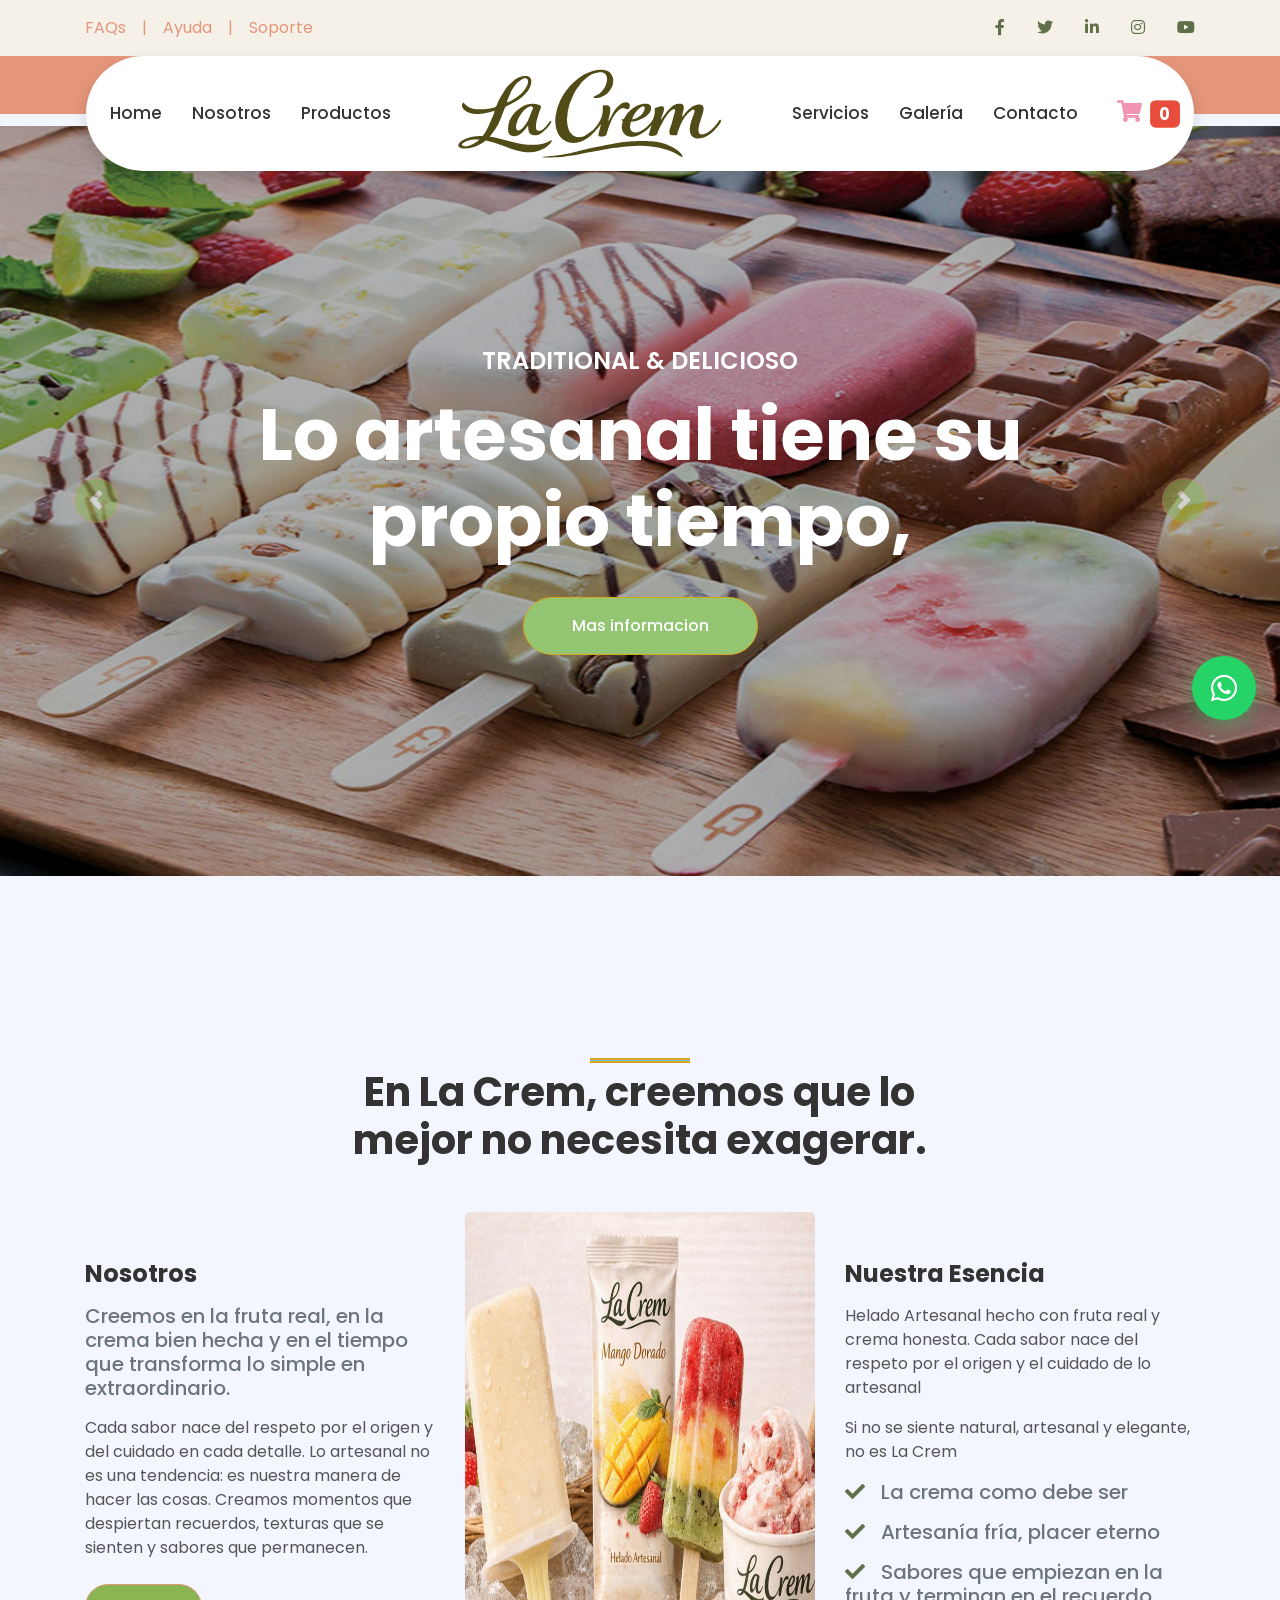
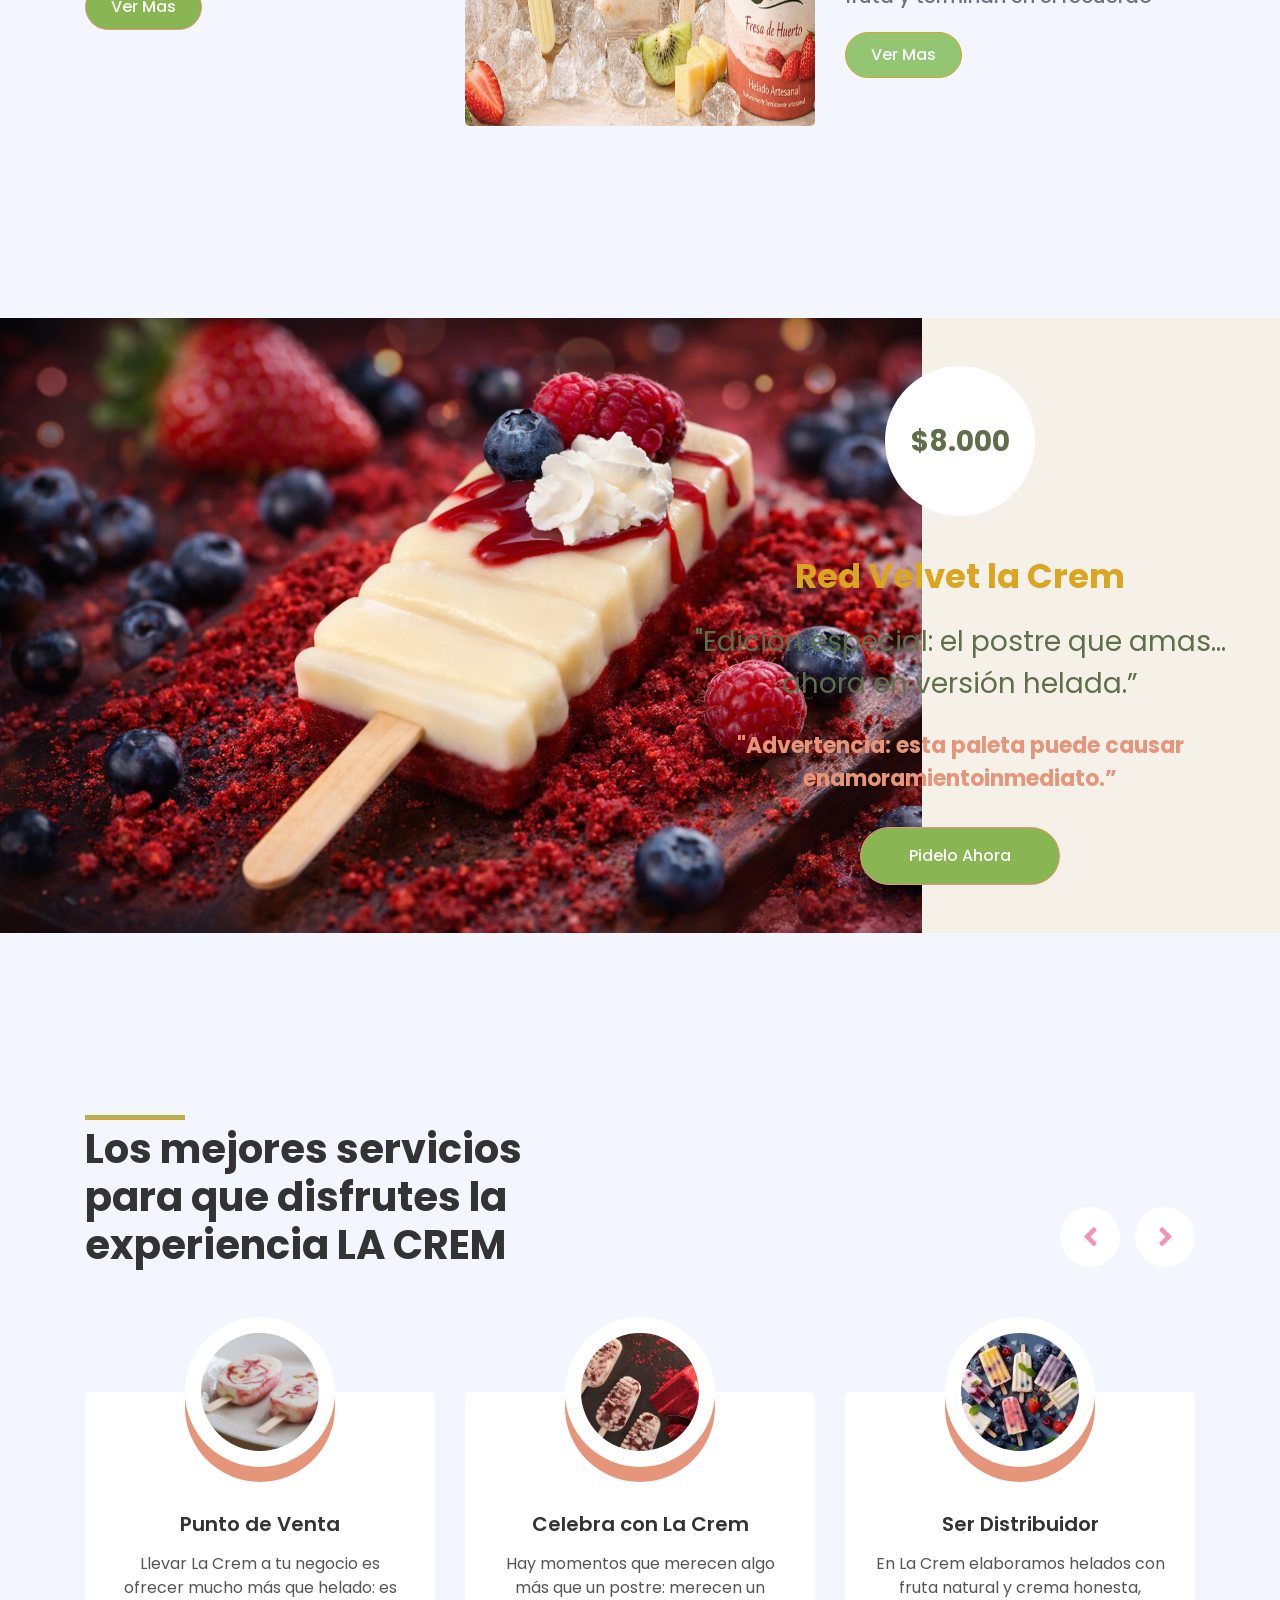
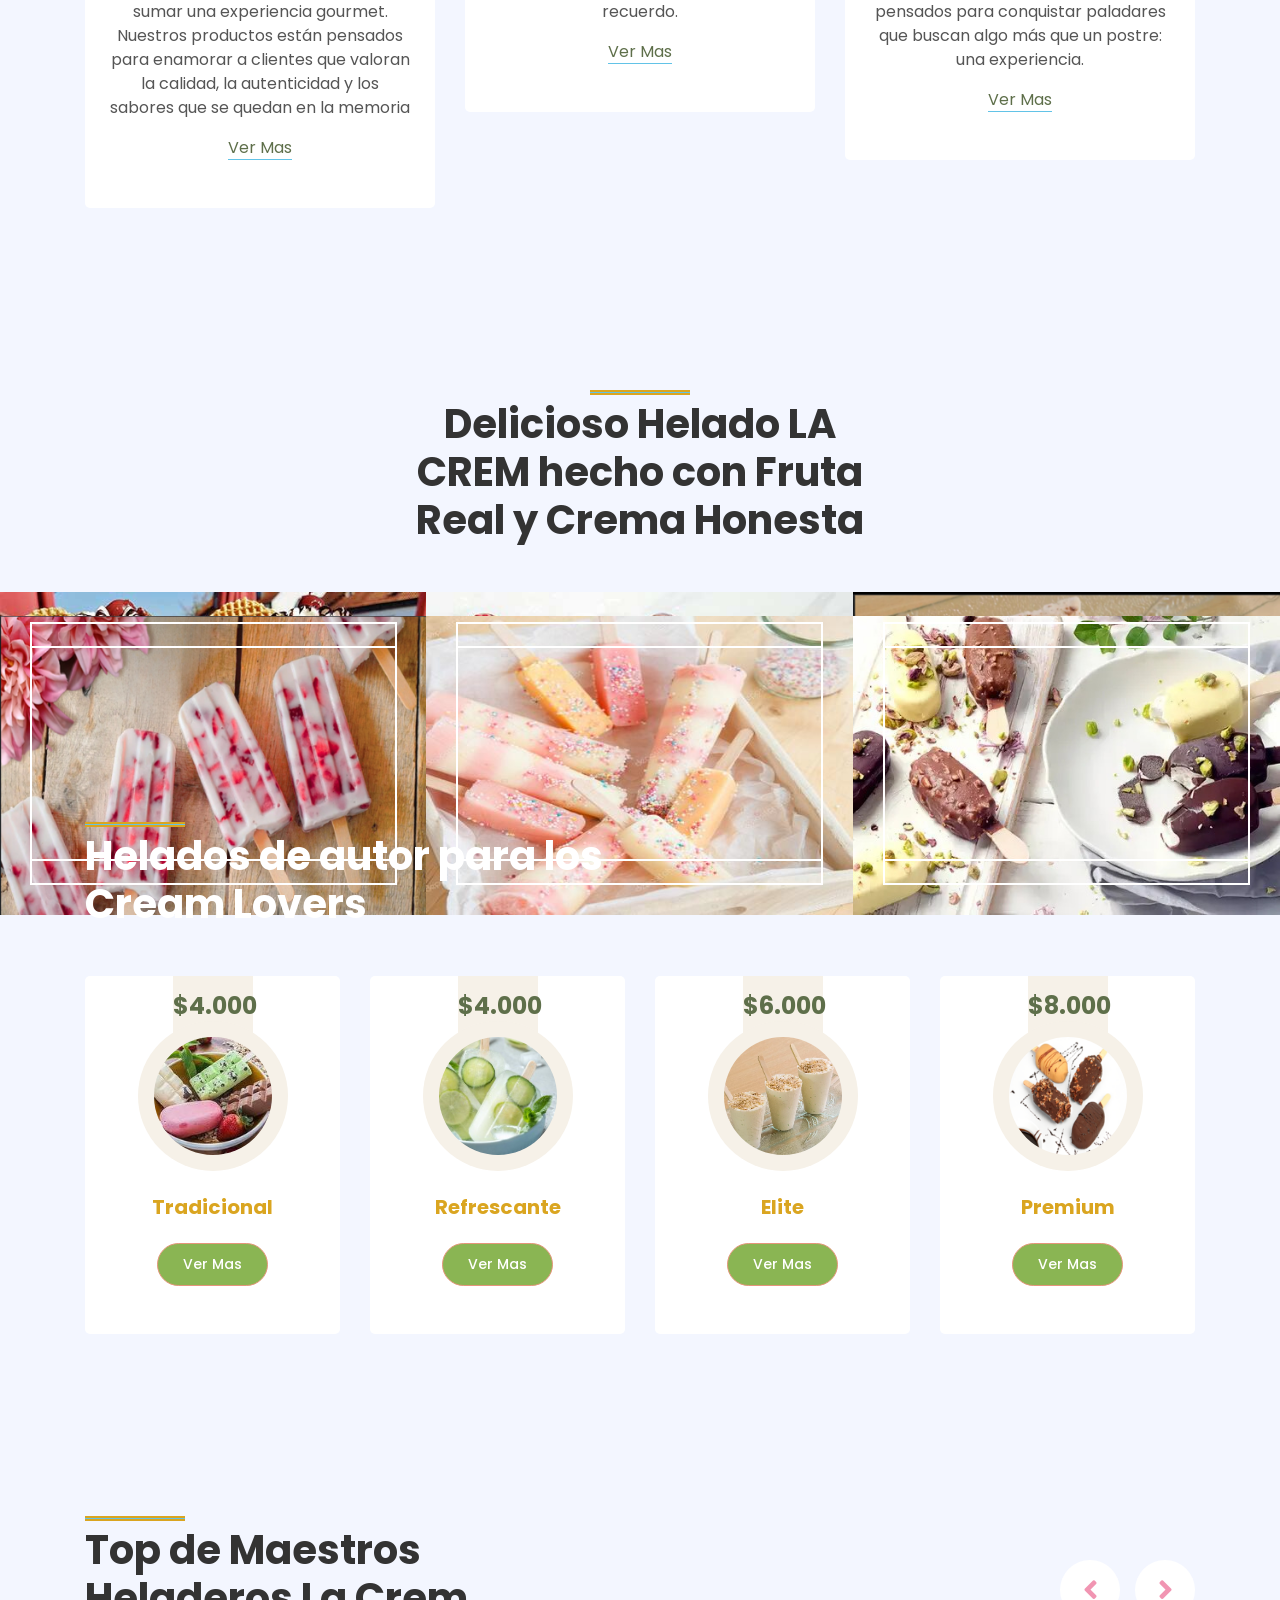
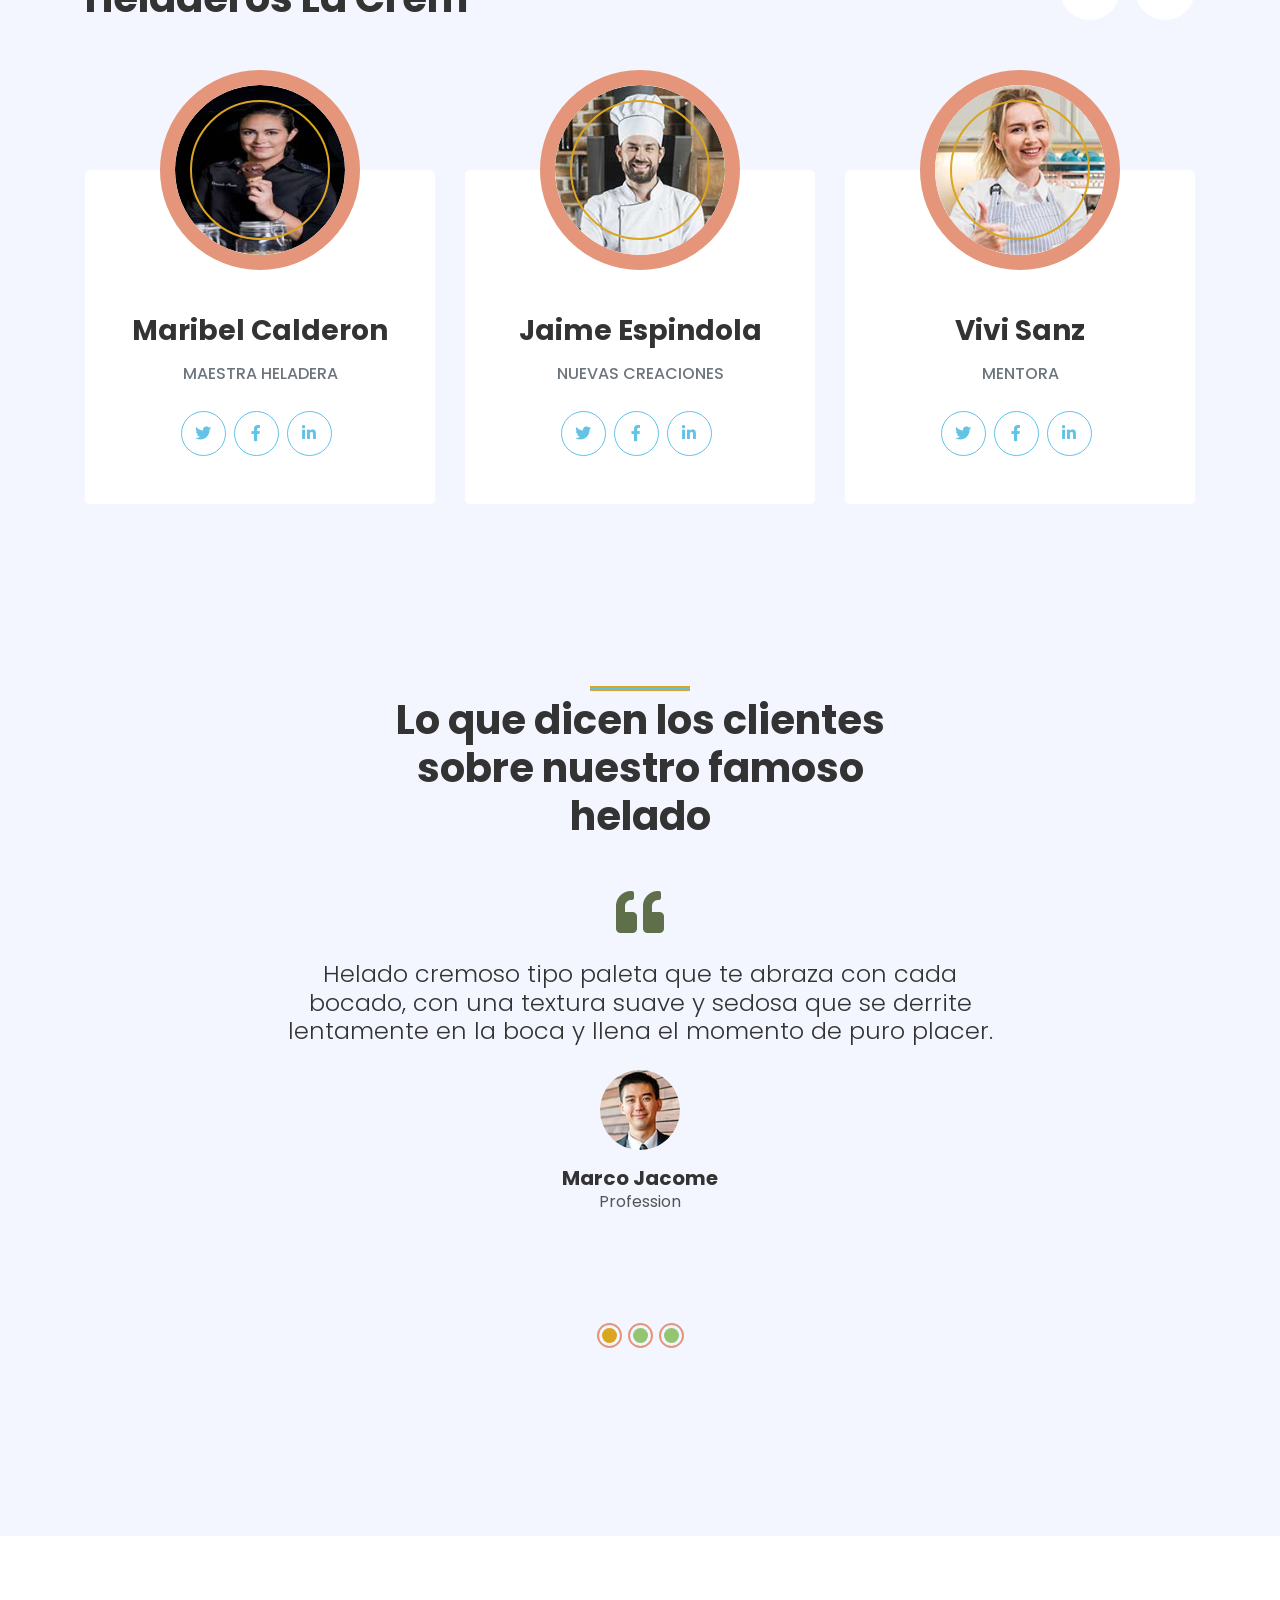
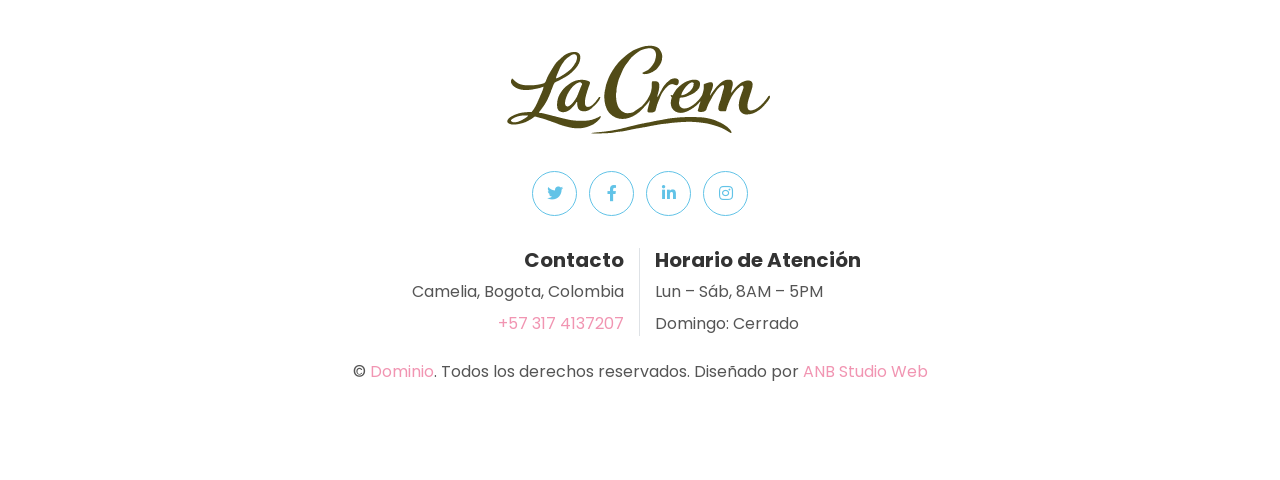
==== commit 89e5fb2e: "Mover carrito de compras a la barra de navegación en todas las páginas" ====
--- a/index.html
+++ b/index.html
@@ -90,6 +90,10 @@
                         <a href="gallery.html" class="nav-item nav-link">Galería</a>
                         <a href="contact.html" class="nav-item nav-link">Contacto</a>
                     </div>
+                    <a href="cart.html" class="nav-item nav-link">
+                        <i class="fas fa-shopping-cart"></i> <span class="badge badge-primary"
+                            id="cart-badge">0</span>
+                    </a>
                 </div>
             </nav>
         </div>
--- a/css/style.css
+++ b/css/style.css
@@ -11033,55 +11033,34 @@
 }
 
 /* Product page cart widget */
-.cart-widget {
-  position: fixed;
-  right: 24px;
-  bottom: 300px;
-  z-index: 10000;
+/* Cart Widget in Navbar */
+.navbar-nav .nav-link {
+  color: #333 !important;
+}
+
+.navbar-nav .nav-link i {
+  font-size: 18px;
+  color: #F195B2;
+  margin-right: 5px;
+}
+
+.navbar-nav .nav-link .badge {
+  border-radius: 50%;
+  min-width: 20px;
   display: inline-flex;
   align-items: center;
-  gap: 10px;
-  background: #ffffff;
-  border-radius: 999px;
-  padding: 10px 14px;
-  box-shadow: 0 10px 24px rgba(0, 0, 0, 0.12);
-  font-weight: 600;
-  color: #333333;
-  text-decoration: none;
-  transition: transform 0.2s ease, box-shadow 0.2s ease;
-  animation: cart-widget-float 3s ease-in-out infinite;
-}
-
-.cart-widget i {
-  font-size: 20px;
-  color: #25D366;
-}
-
-.cart-widget:hover {
-  transform: translateY(-2px);
-  box-shadow: 0 12px 28px rgba(0, 0, 0, 0.16);
-  text-decoration: none;
-  color: #333333;
-}
-
-@keyframes cart-widget-float {
-  0% {
-    transform: translateY(0);
-  }
-  50% {
-    transform: translateY(-4px);
-  }
-  100% {
-    transform: translateY(0);
-  }
+  justify-content: center;
+  font-size: 0.75rem;
+  margin-left: 3px;
+}
+
+.navbar-nav .nav-link:hover {
+  color: #F195B2 !important;
 }
 
 @media (max-width: 576px) {
-  .cart-widget {
-    right: 18px;
-    bottom: 280px;
-    padding: 8px 12px;
-    font-size: 0.9rem;
+  .navbar-nav .nav-link i {
+    font-size: 16px;
   }
 }
 
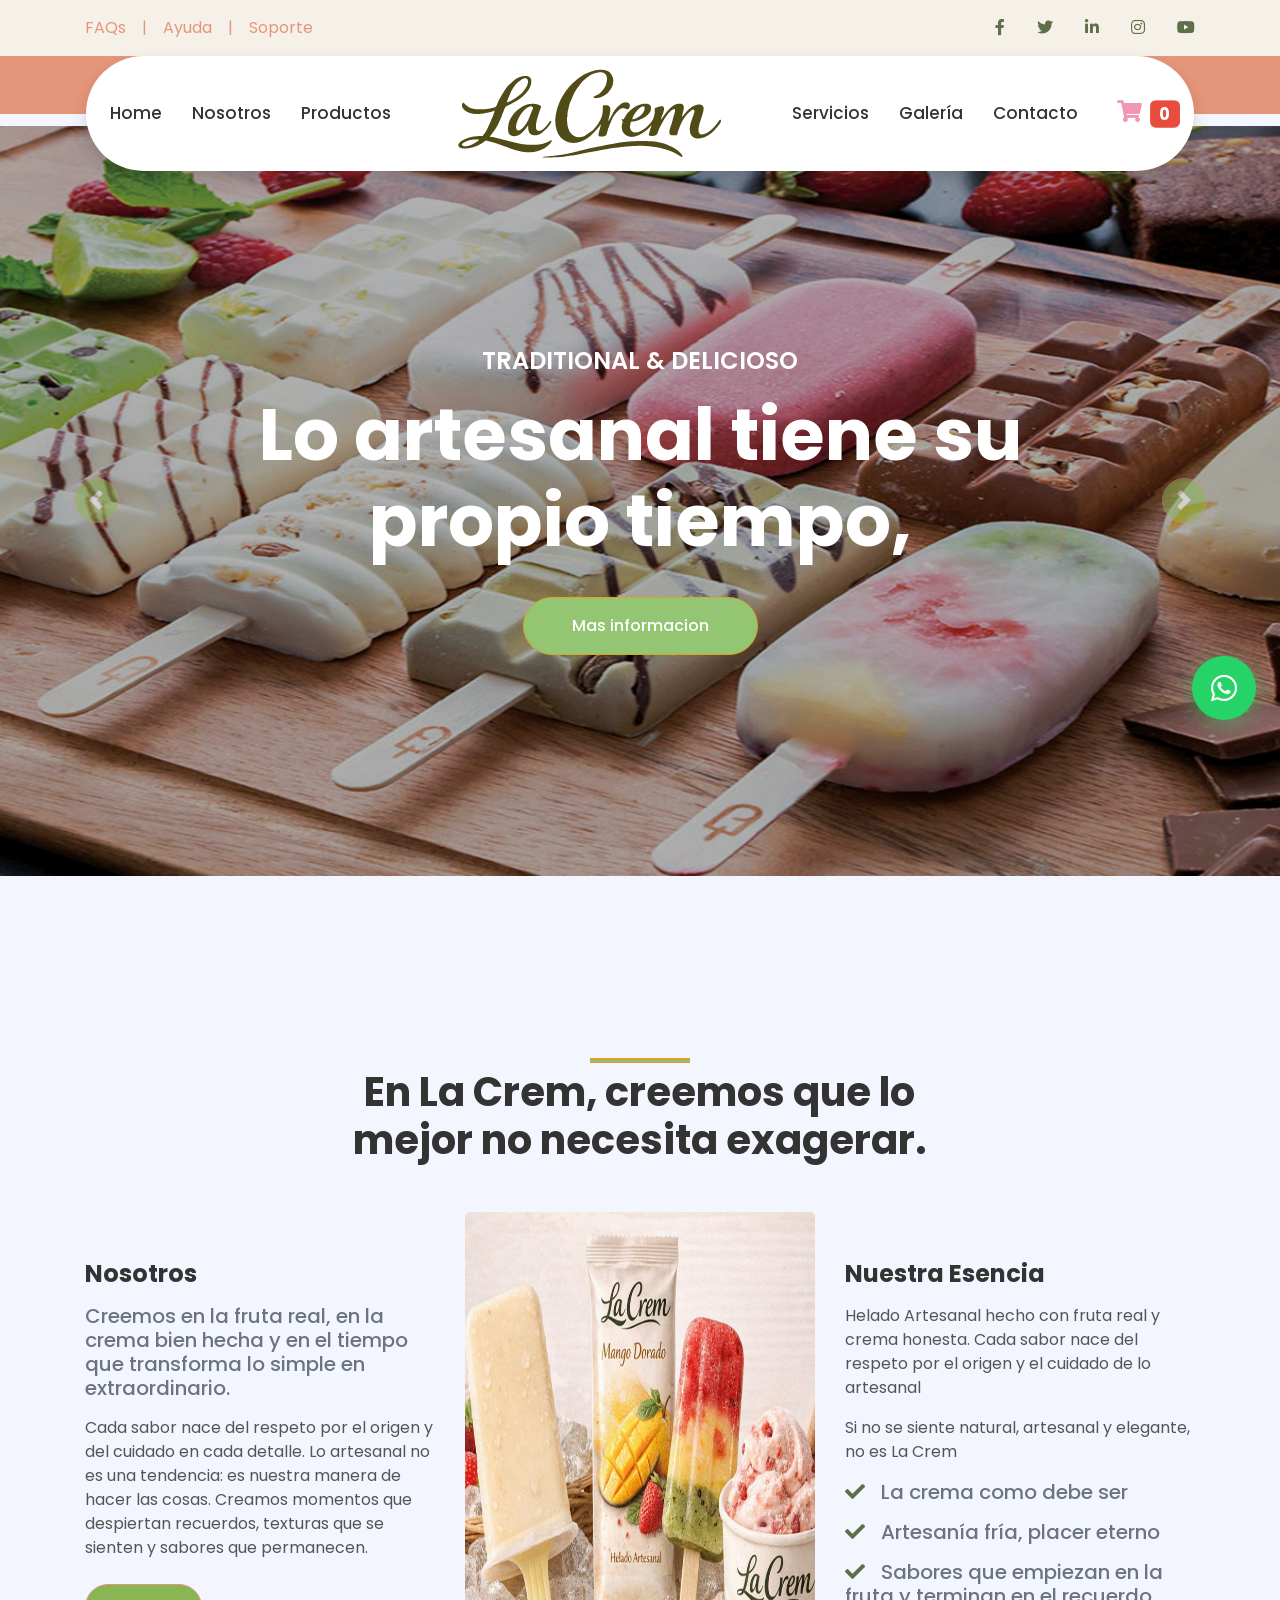
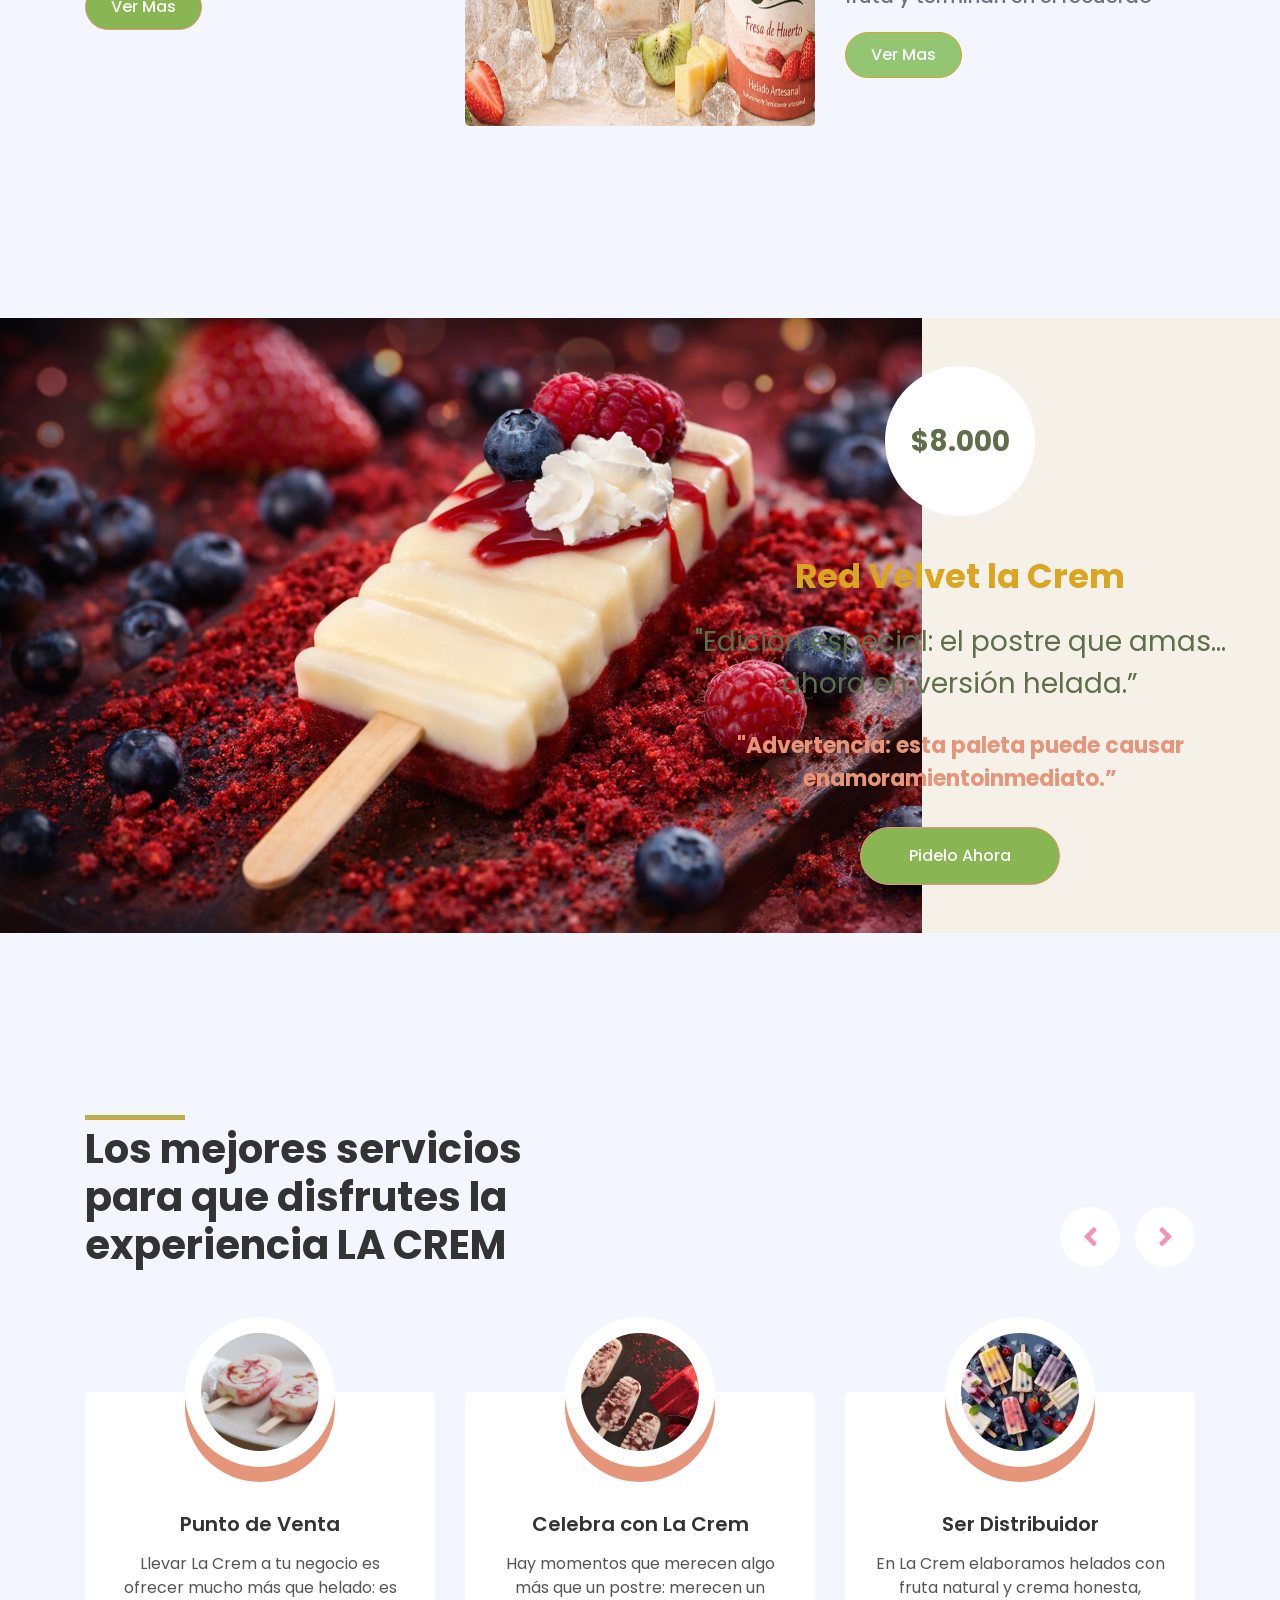
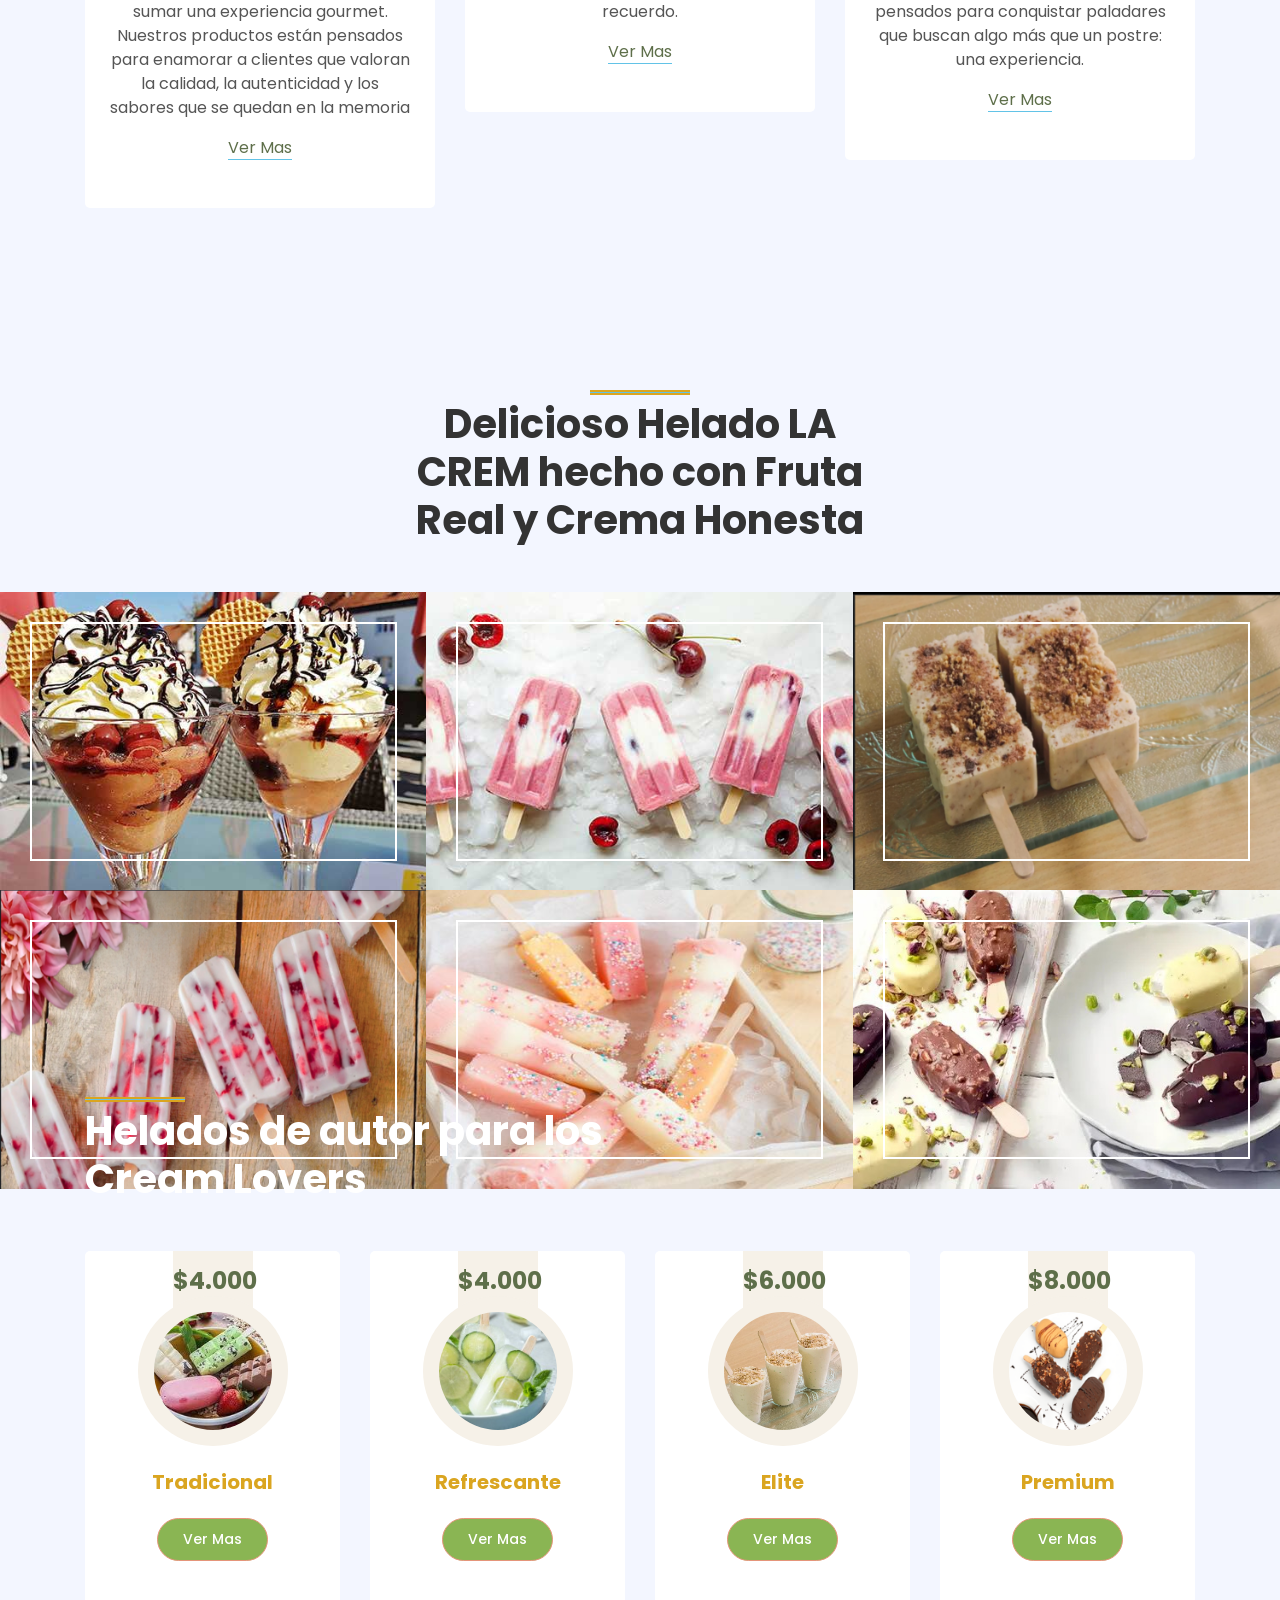
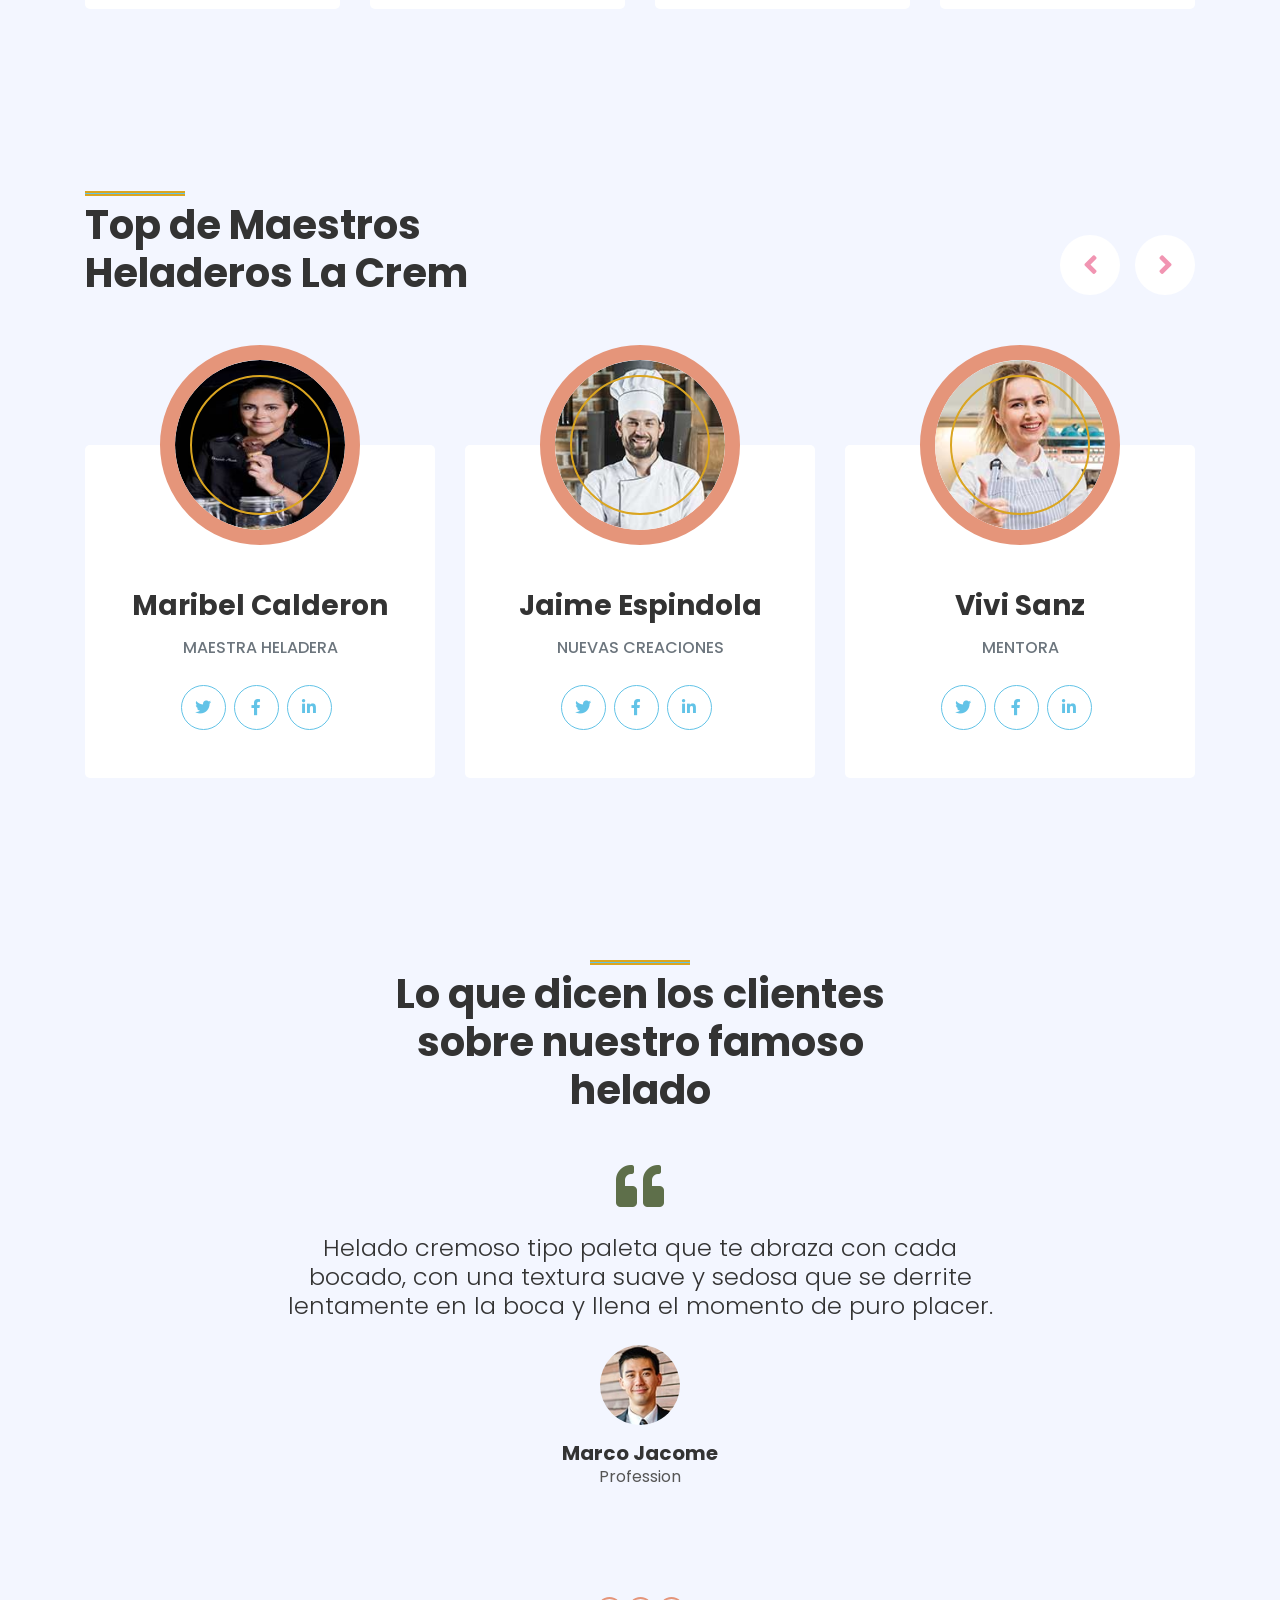
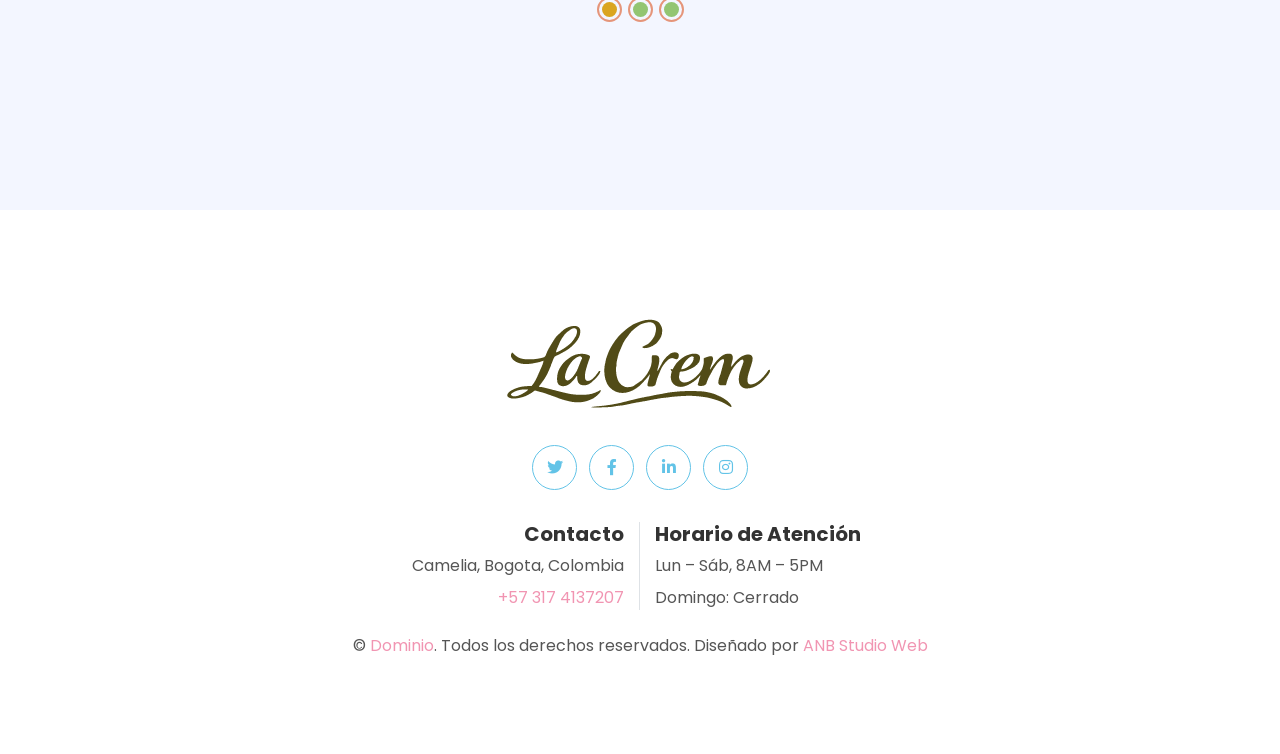
==== commit f5707788: "Actualización de la página - modificaciones en index.html y cart.js" ====
--- a/index.html
+++ b/index.html
@@ -70,7 +70,8 @@
         <div class="container-lg position-relative p-0 px-lg-3" style="z-index: 9;">
             <nav class="navbar navbar-expand-lg bg-white navbar-light shadow p-lg-0">
                 <a href="index.html" class="navbar-brand d-block d-lg-none">
-                    <h1 class="c"><span class="text-secondary">La </span>CREM</h1>
+                    <!-- <h1 class="c"><span class="text-secondary">La </span>CREM</h1> -->
+                    <img src="img/logo1.png" width="200" height="50" alt="">
                 </a>
                 <button type="button" class="navbar-toggler" data-toggle="collapse" data-target="#navbarCollapse">
                     <span class="navbar-toggler-icon"></span>
--- a/css/style.css
+++ b/css/style.css
@@ -11040,8 +11040,14 @@
 
 .navbar-nav .nav-link i {
   font-size: 18px;
-  color: #F195B2;
+  color: #E5957A;
   margin-right: 5px;
+  transition: color 0.3s ease;
+}
+
+/* Carrito con productos - cambiar color */
+.navbar-nav .nav-link.cart-has-items i {
+  color: #5E6F4A;
 }
 
 .navbar-nav .nav-link .badge {
@@ -11055,7 +11061,35 @@
 }
 
 .navbar-nav .nav-link:hover {
-  color: #F195B2 !important;
+  color: #E5957A !important;
+}
+
+.navbar-nav .nav-link.cart-has-items:hover {
+  color: #5E6F4A !important;
+}
+
+@media (max-width: 576px) {
+  .navbar-nav .nav-link i {
+    font-size: 16px;
+  }
+}
+
+/* Add to Cart Button Styles */
+.product-item {
+  position: relative !important;
+  z-index: 1 !important;
+}
+
+.add-to-cart {
+  position: relative !important;
+  z-index: 100 !important;
+  cursor: pointer !important;
+  pointer-events: auto !important;
+}
+
+.portfolio-item::after,
+.portfolio-item::before {
+  pointer-events: none !important;
 }
 
 @media (max-width: 576px) {
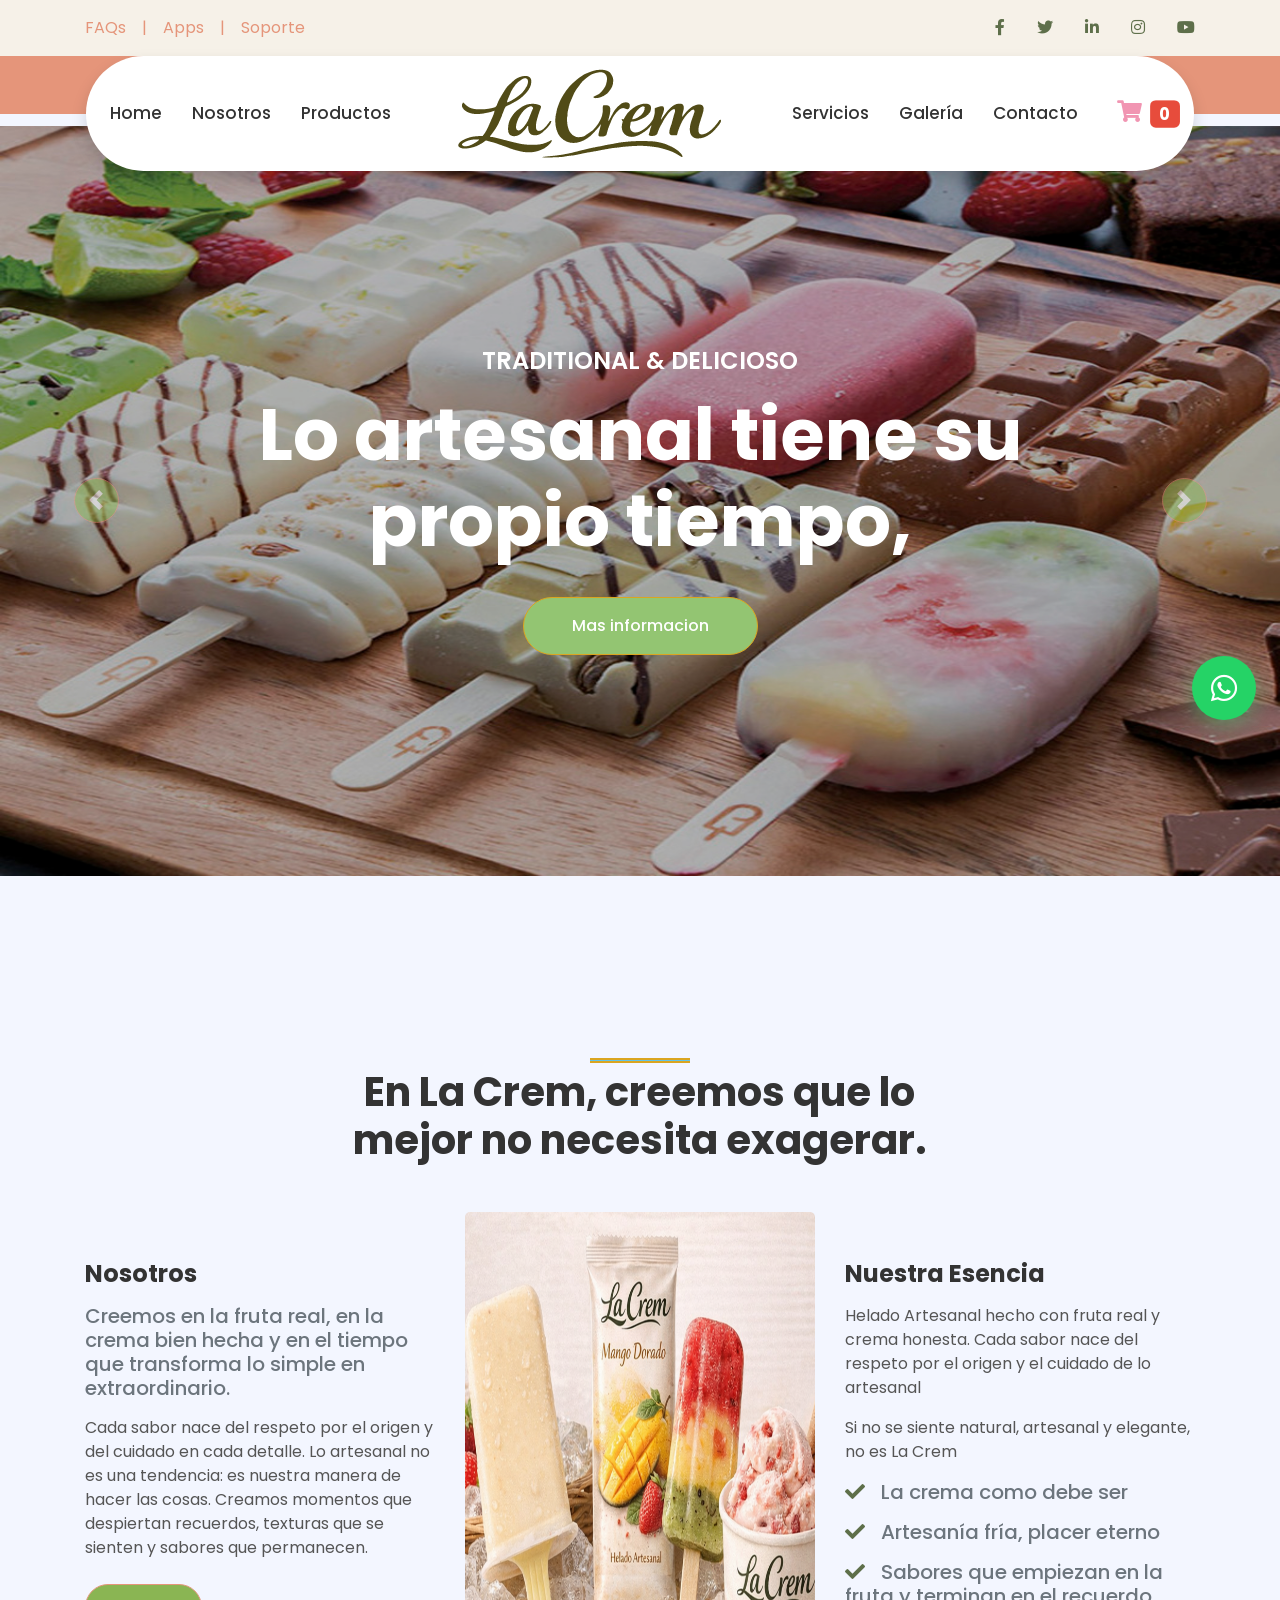
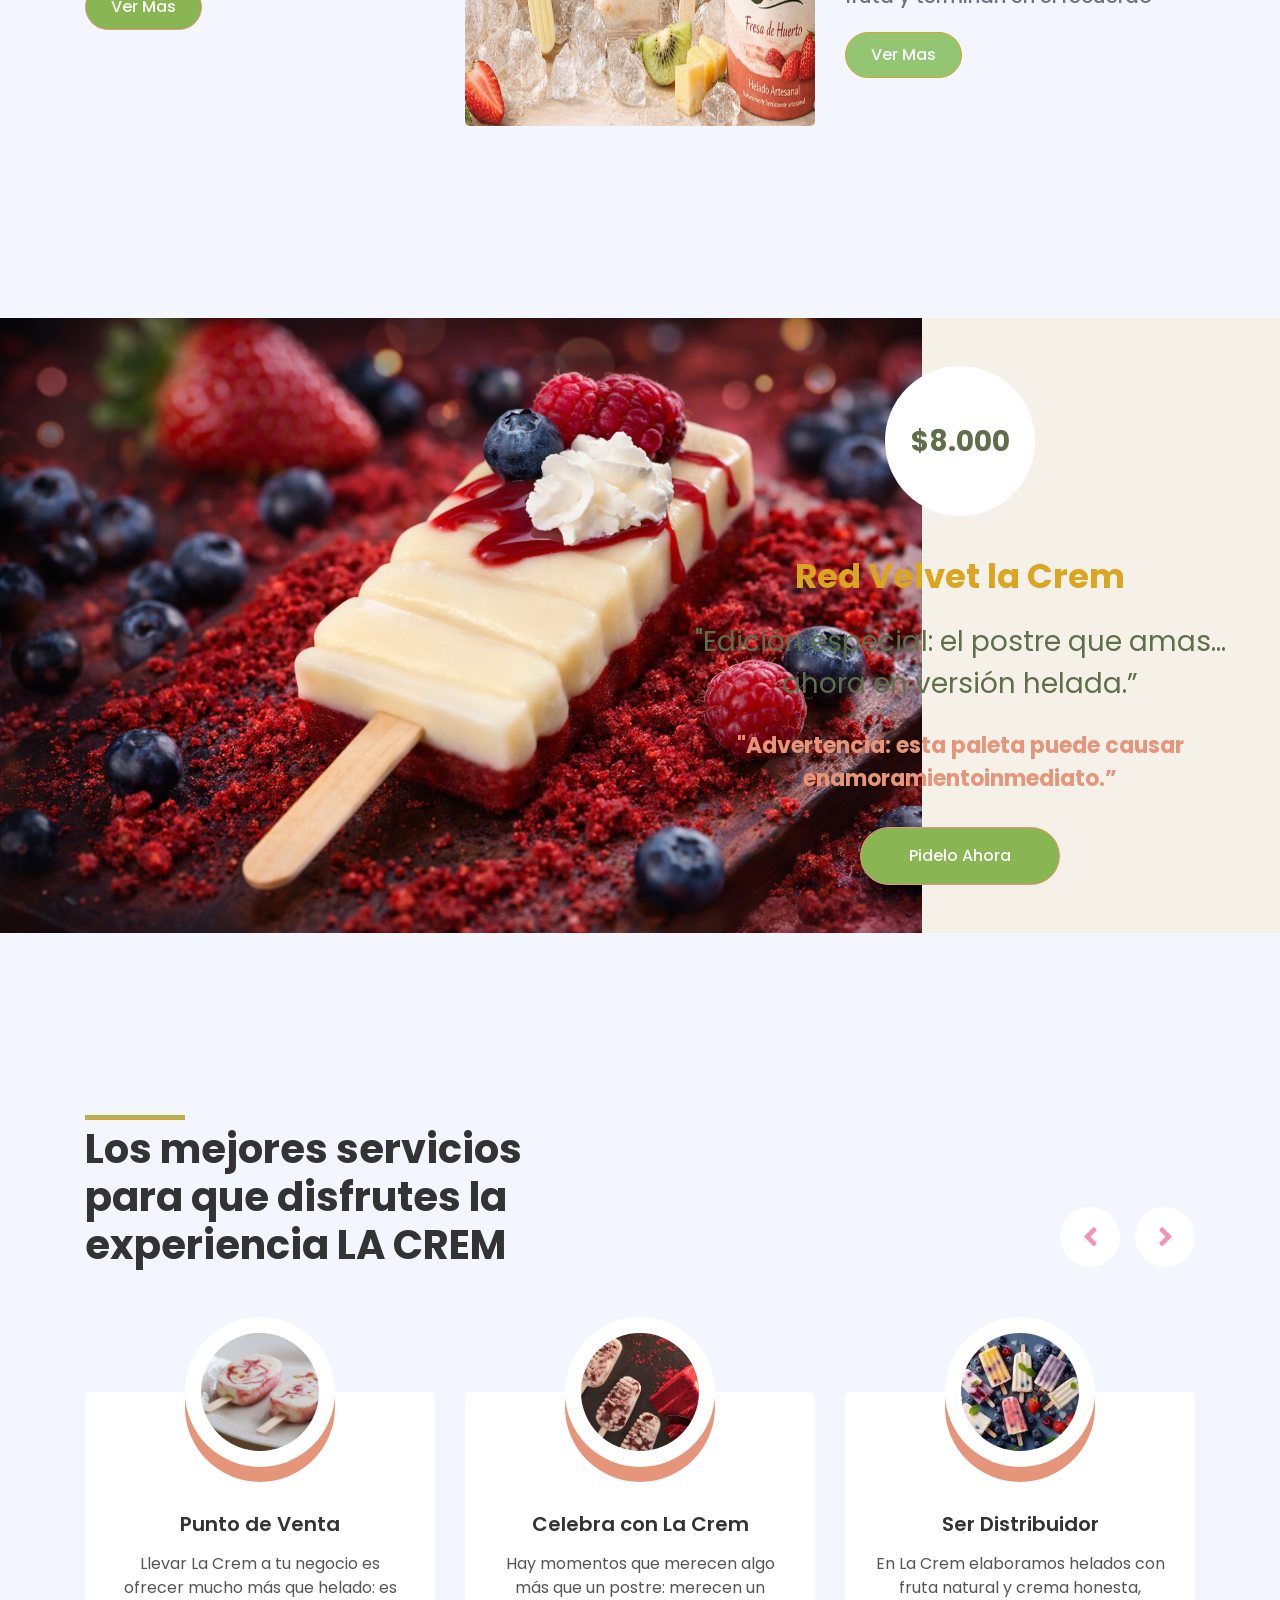
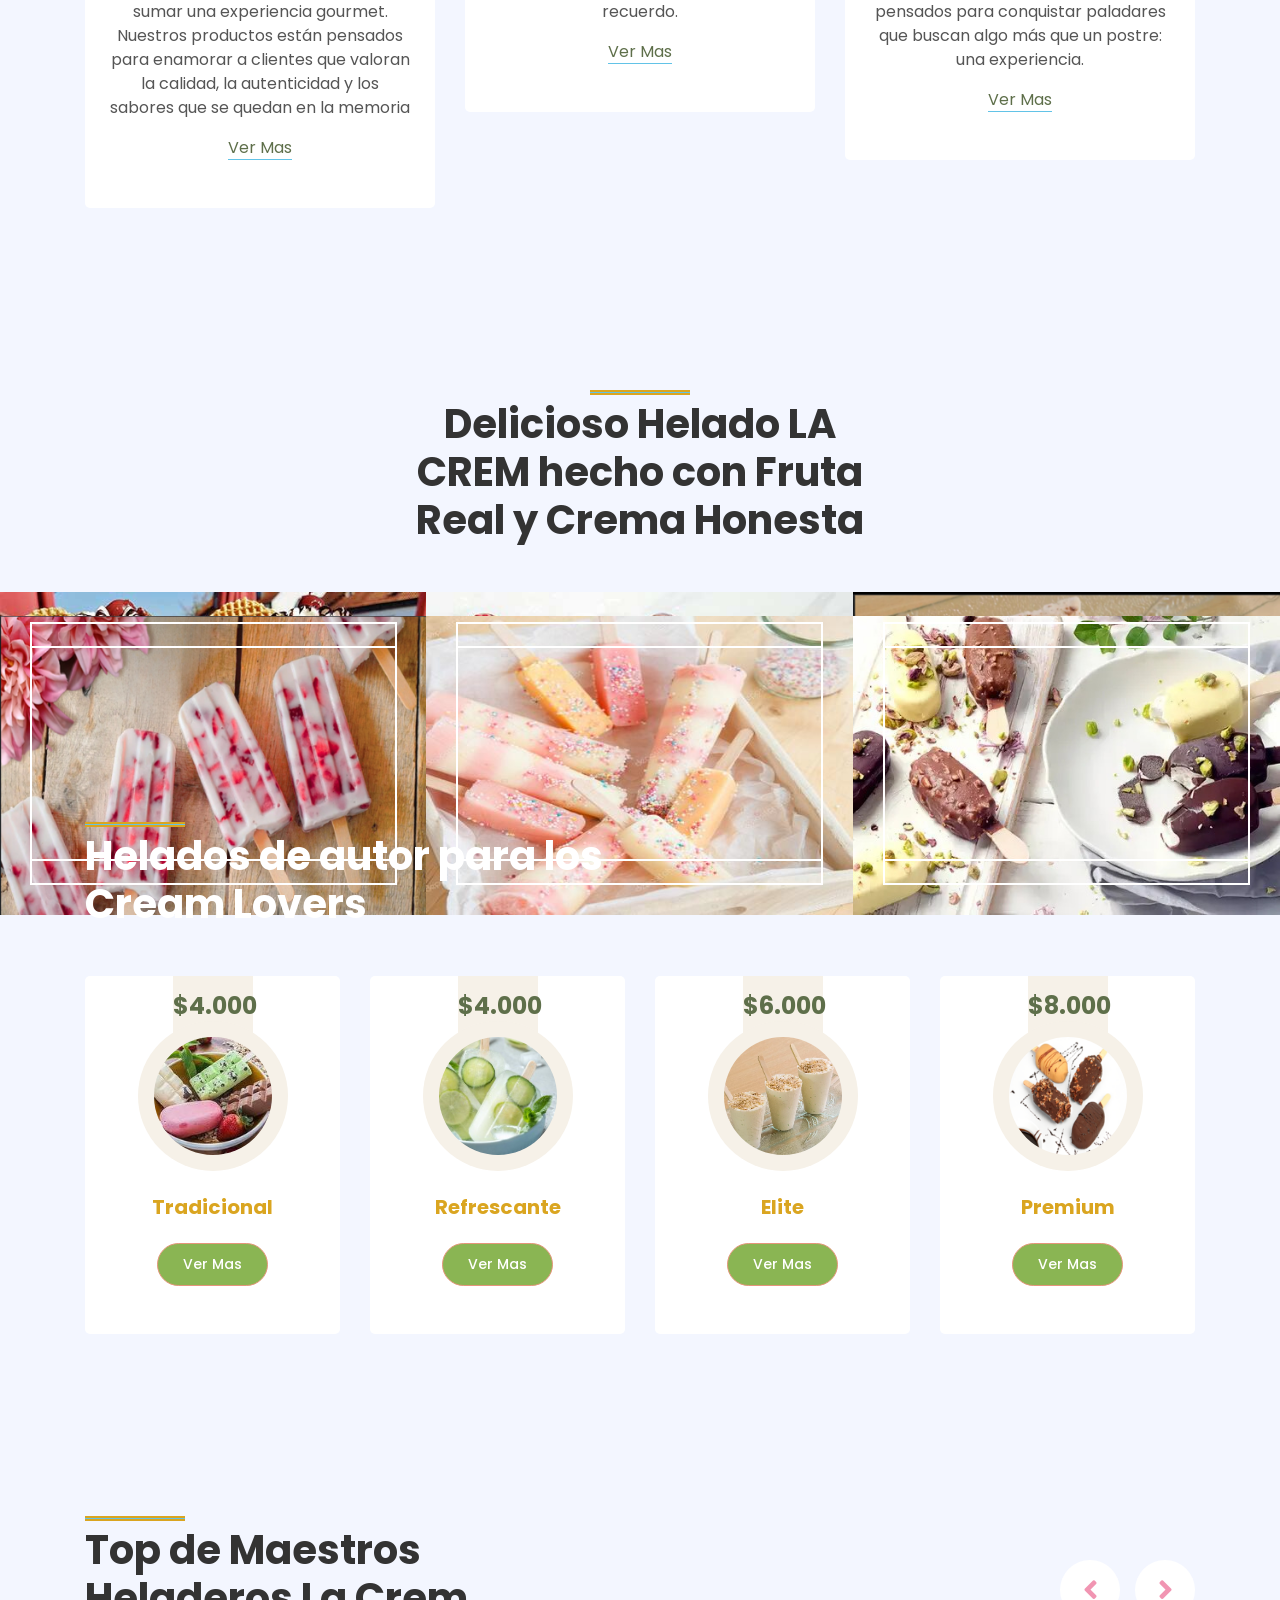
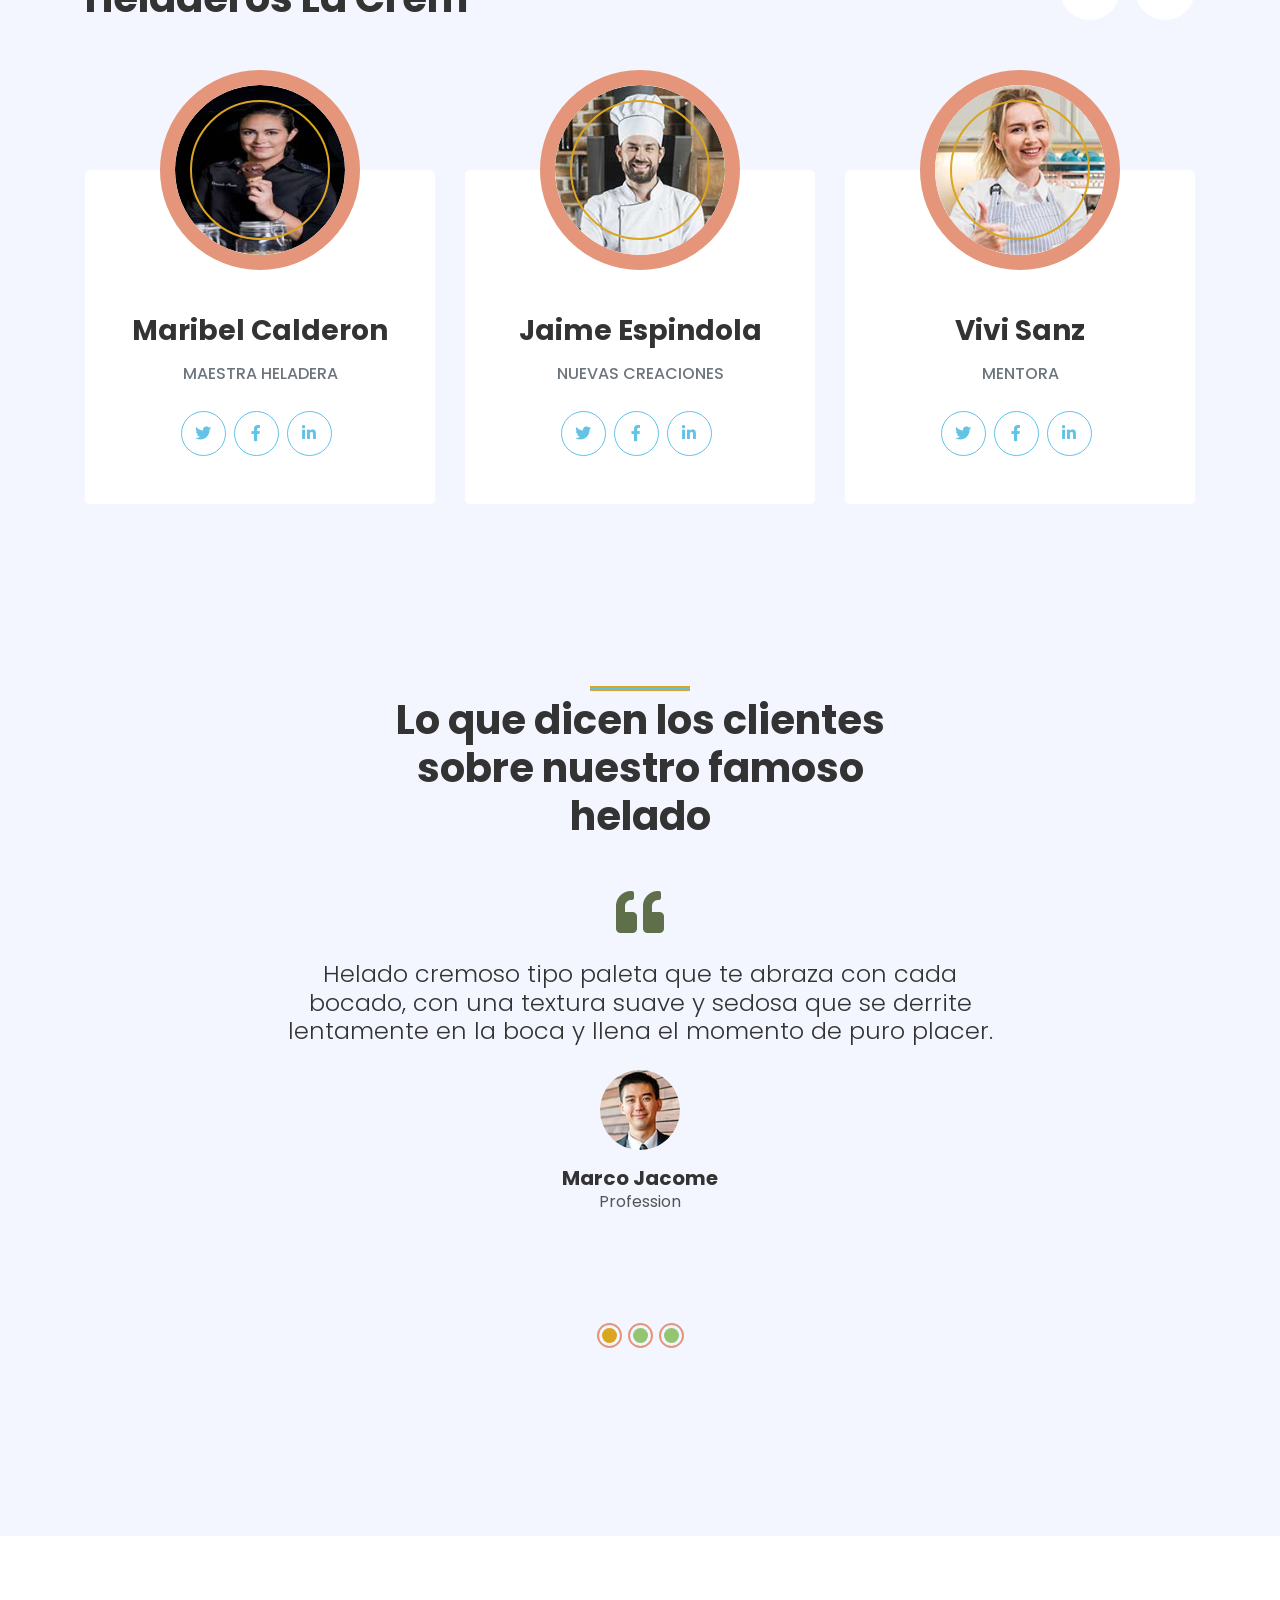
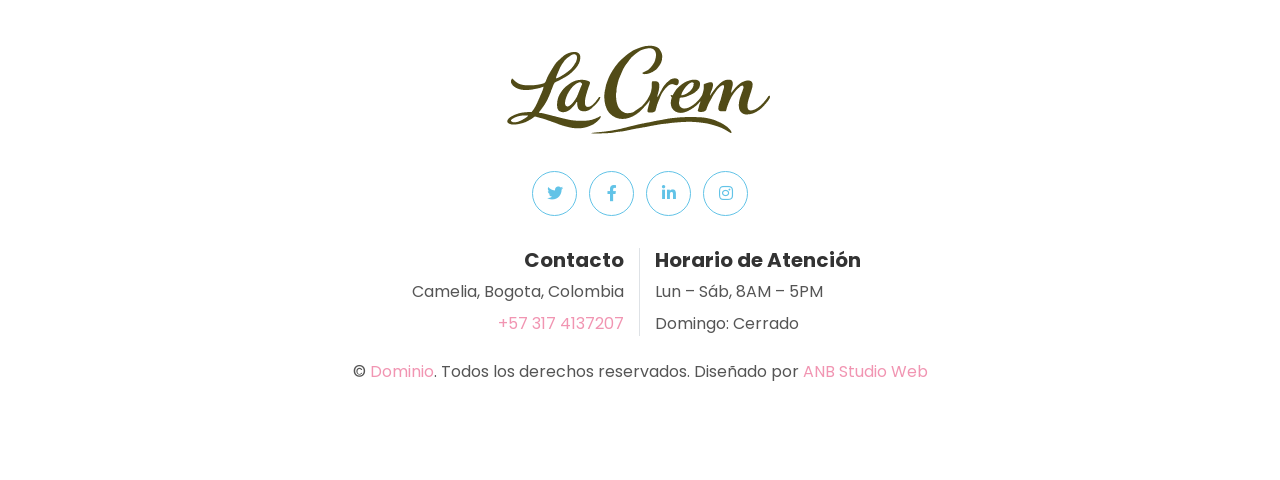
==== commit 62d1cb19: "Actualización adicional de cart.html e index.html" ====
--- a/index.html
+++ b/index.html
@@ -35,7 +35,7 @@
                     <div class="d-inline-flex align-items-center">
                         <a class="text-doradom  pr-3" href="">FAQs</a>
                         <span class="text-doradom ">|</span>
-                        <a class="text-doradom  px-3" href="">Ayuda</a>
+                        <a class="text-doradom  px-3" href="">Apps</a>
                         <span class="text-doradom ">|</span>
                         <a class="text-doradom  pl-3" href="">Soporte</a>
                     </div>
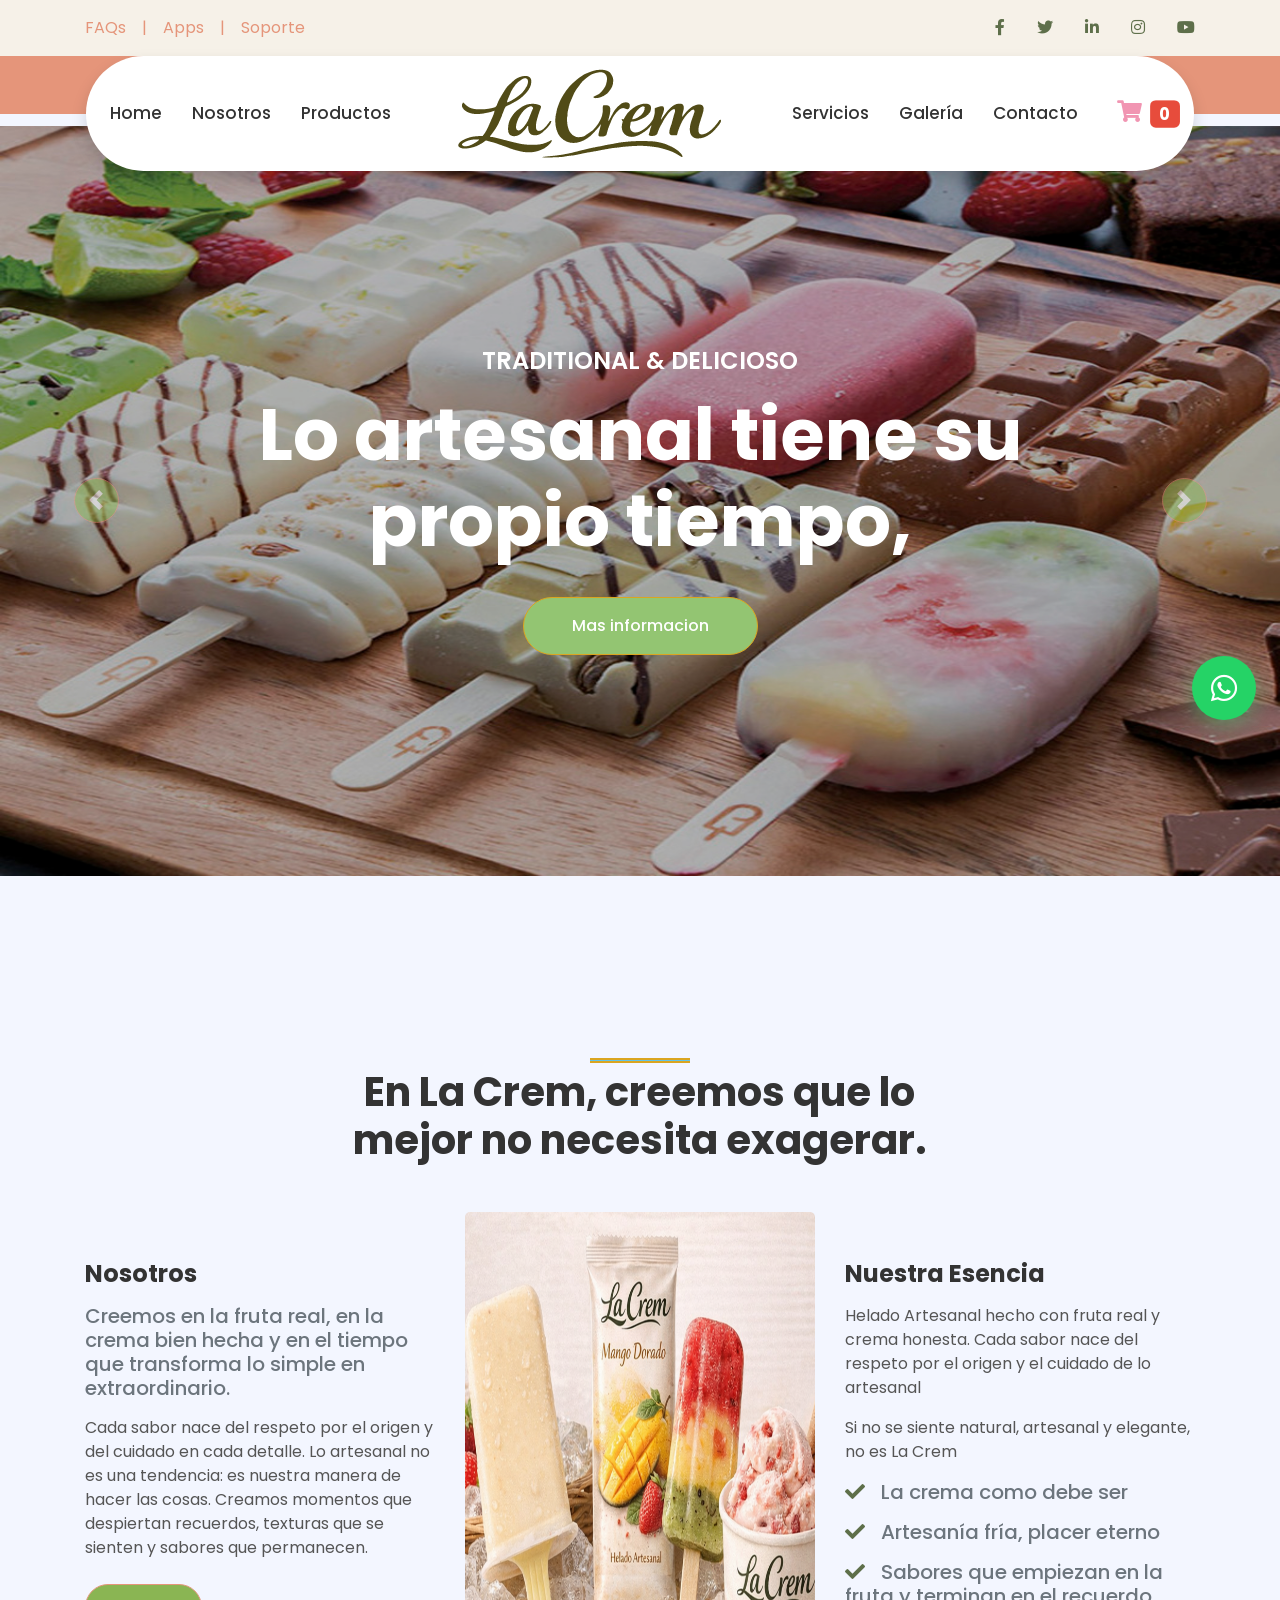
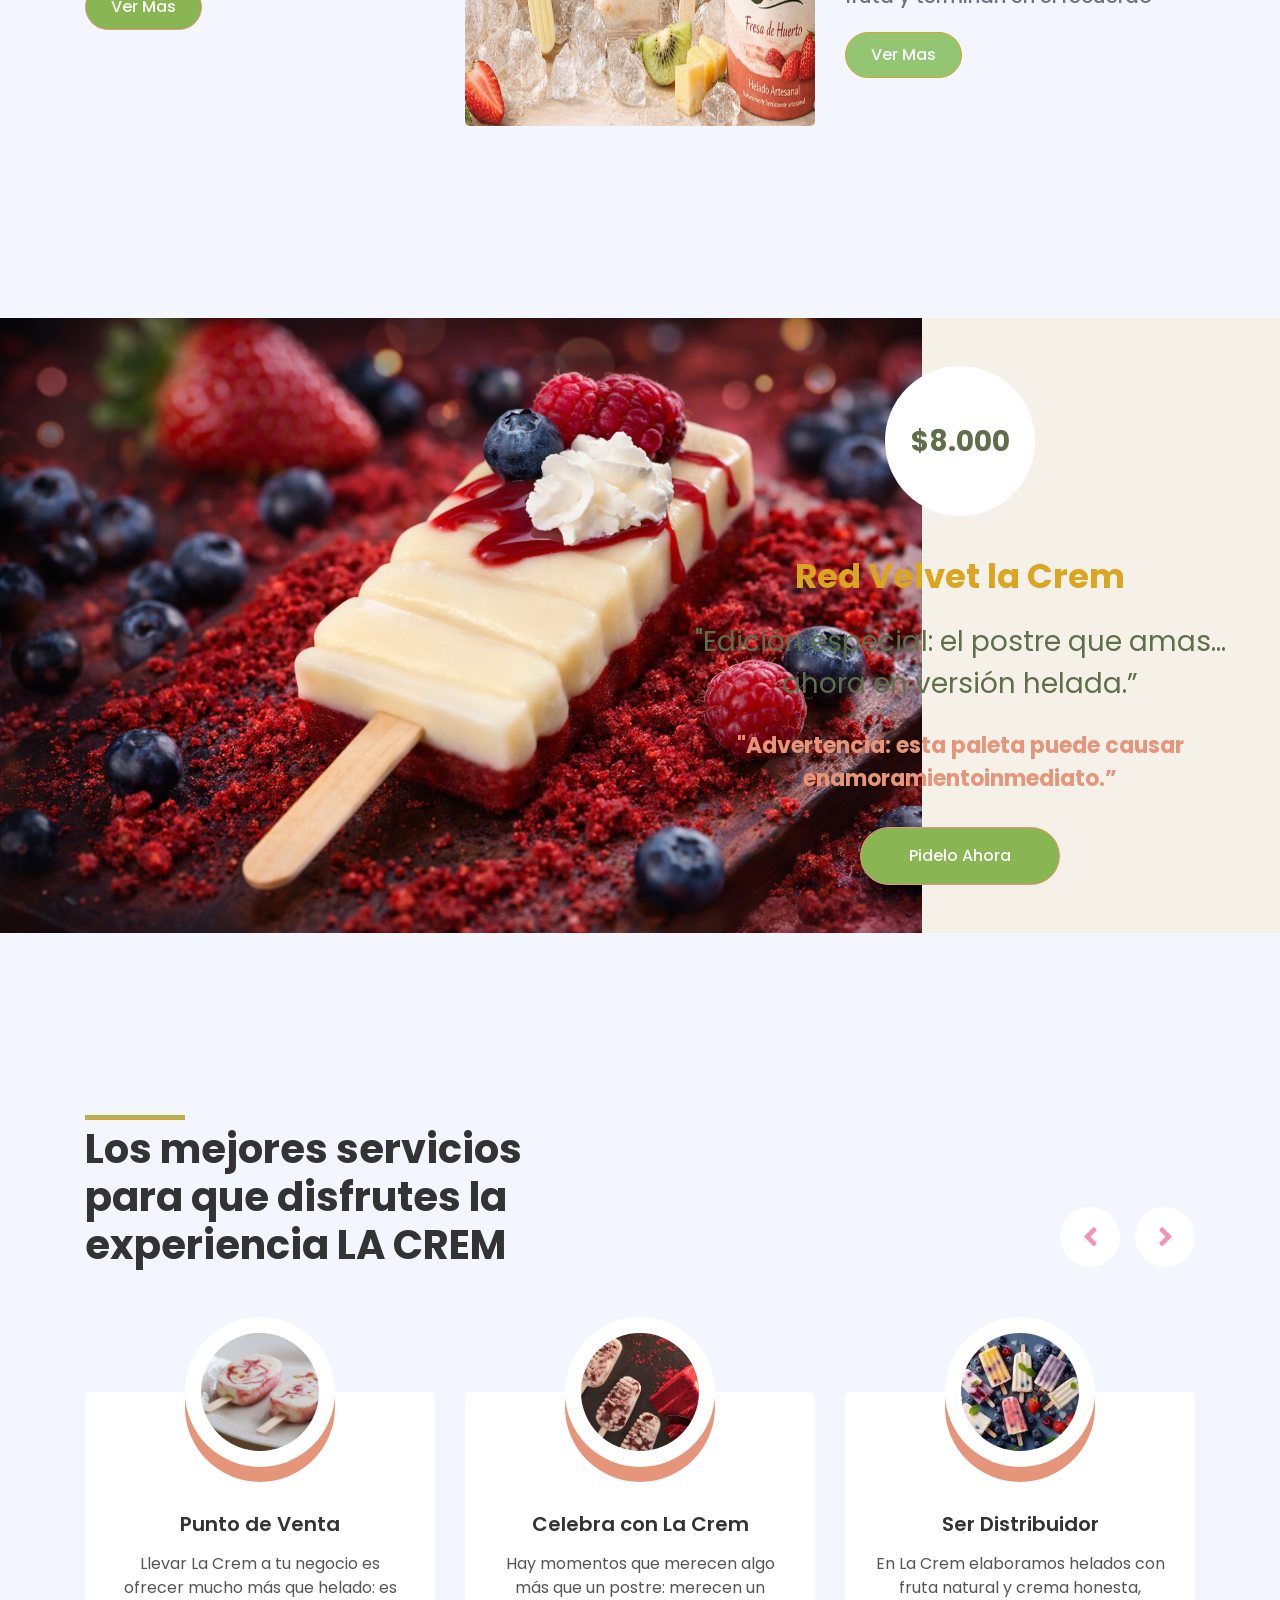
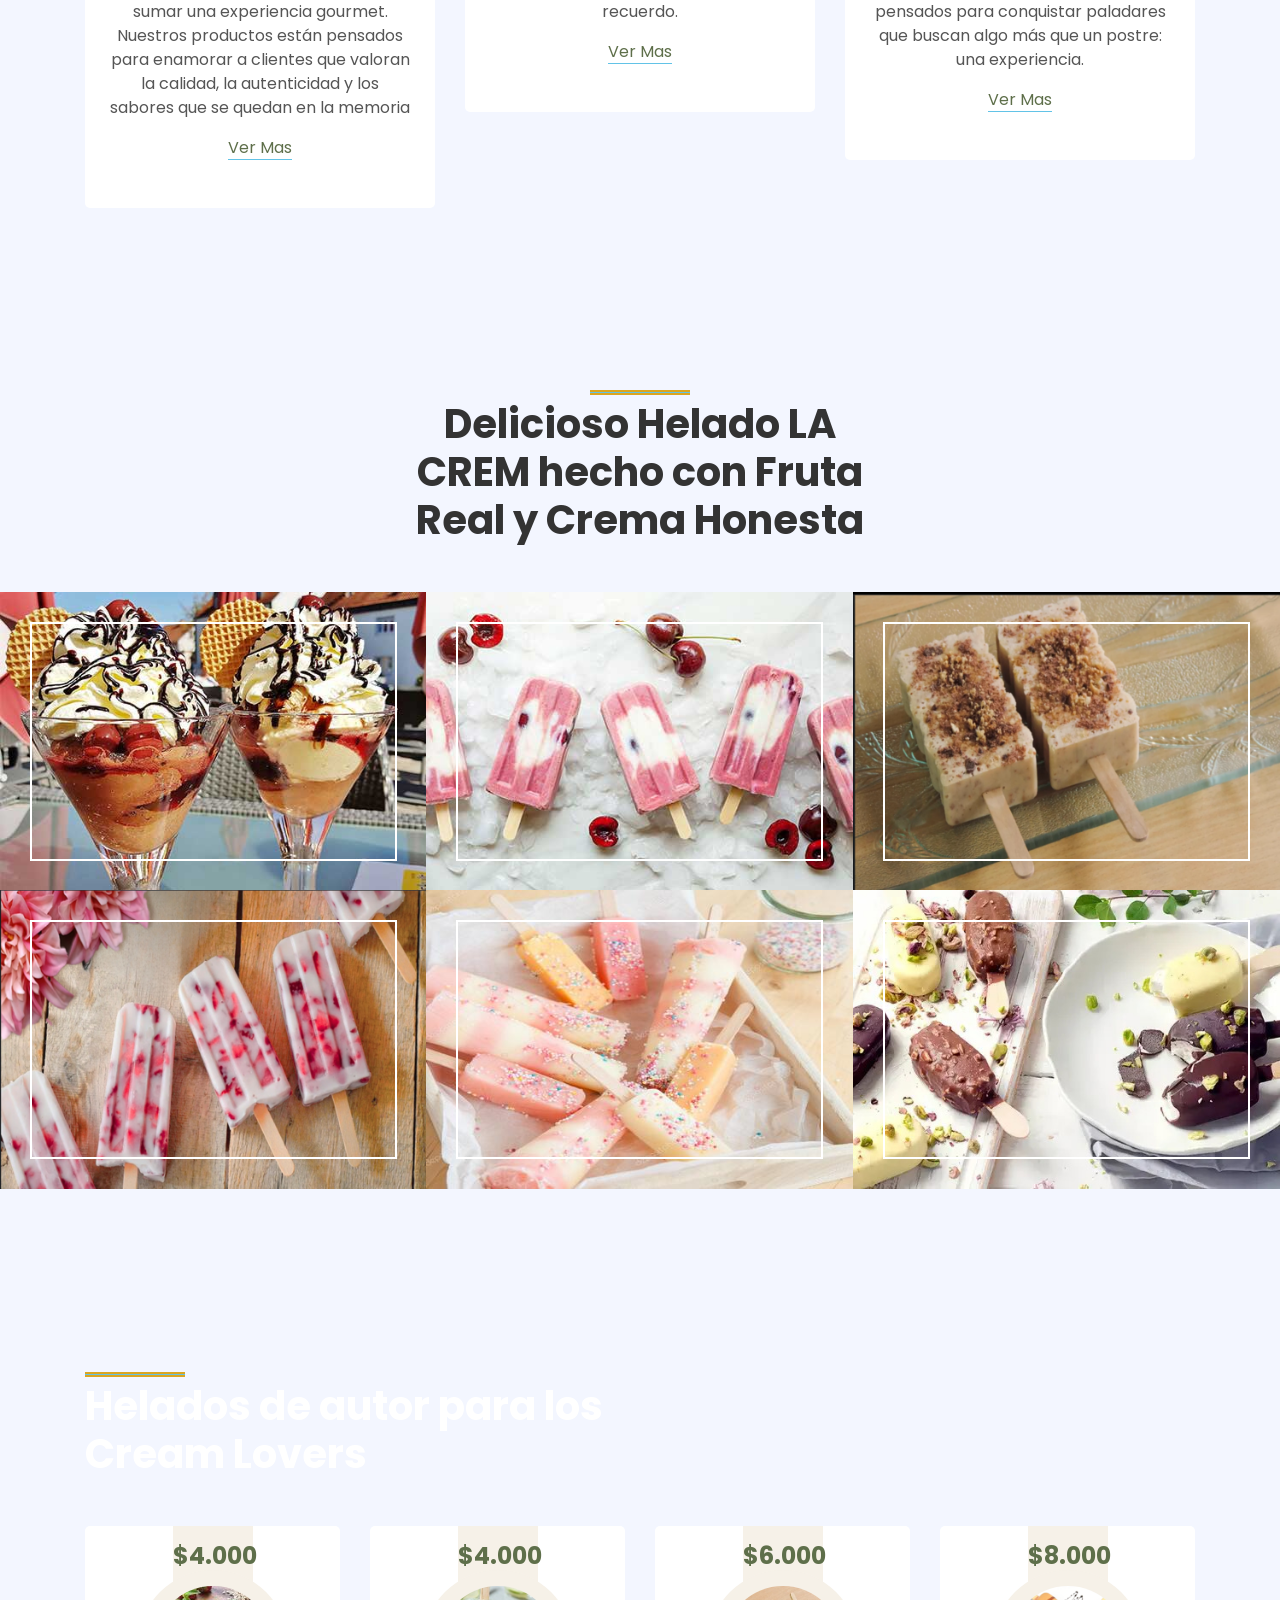
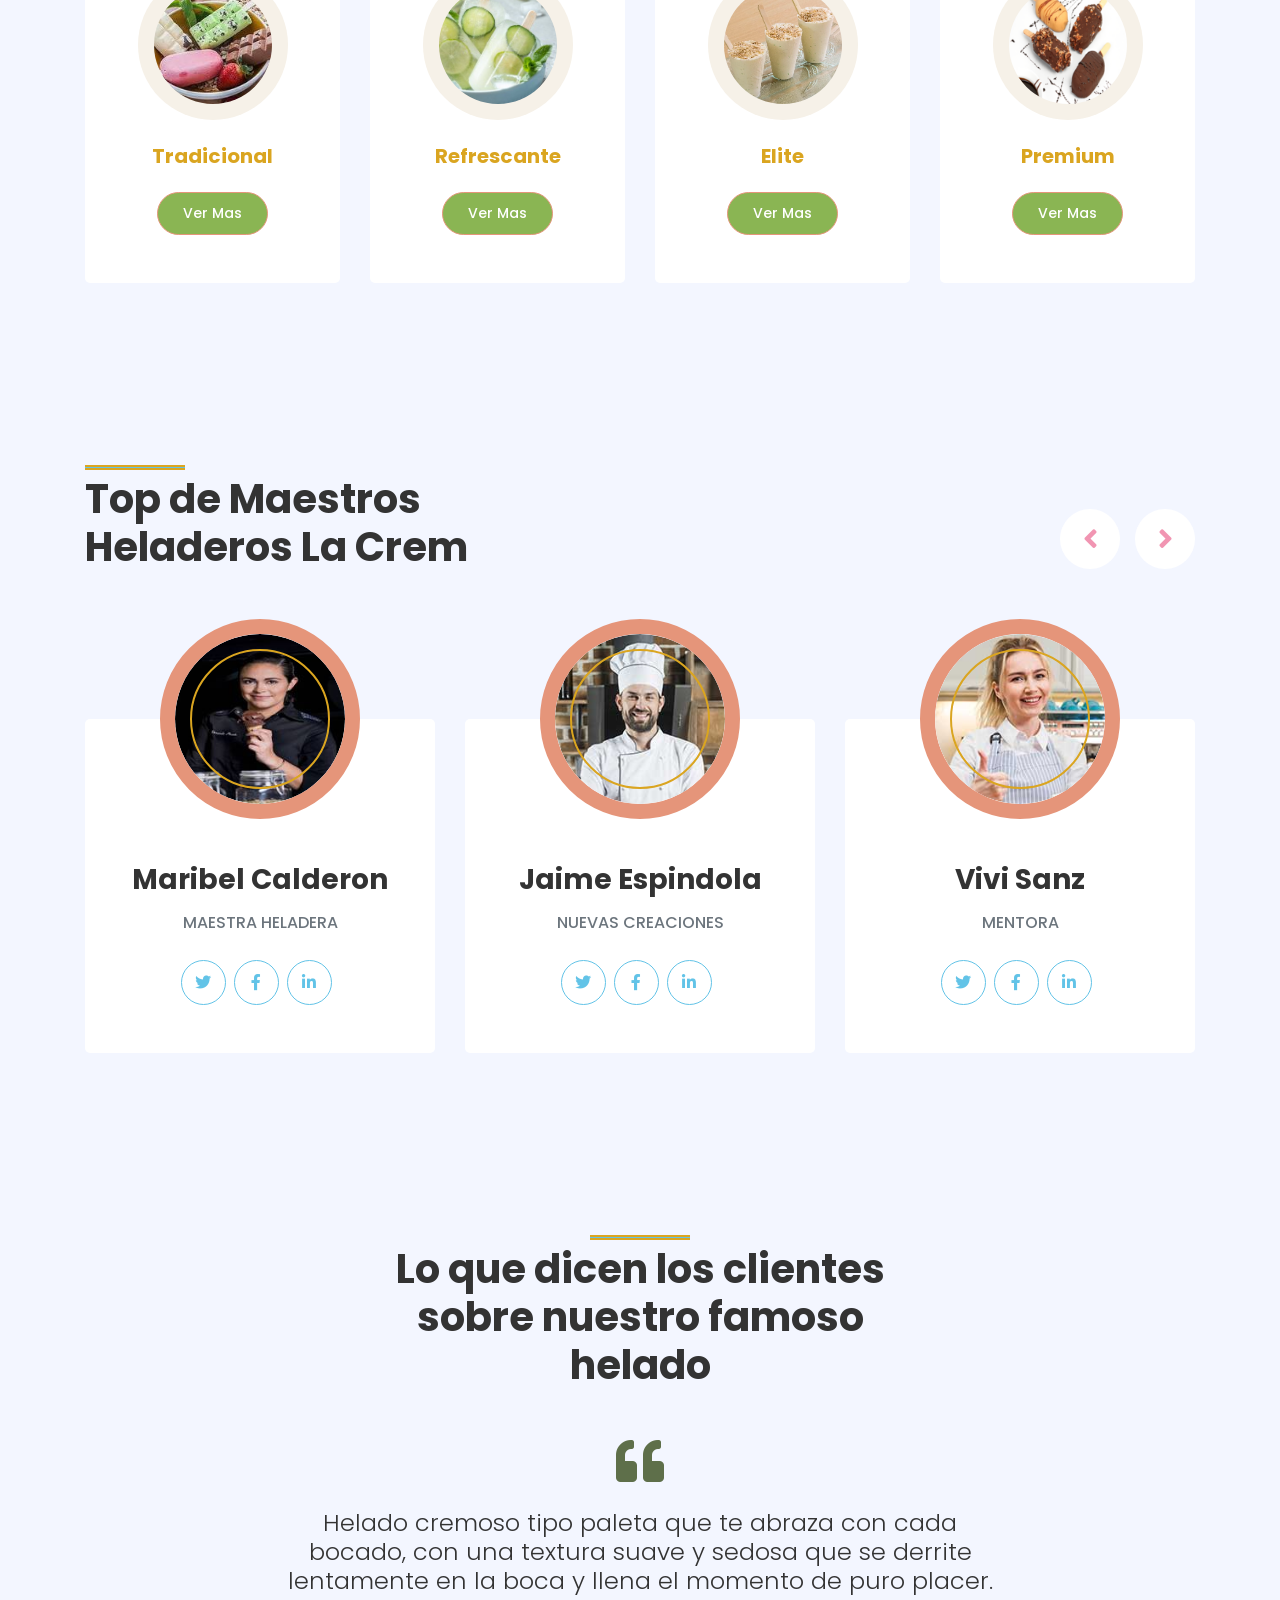
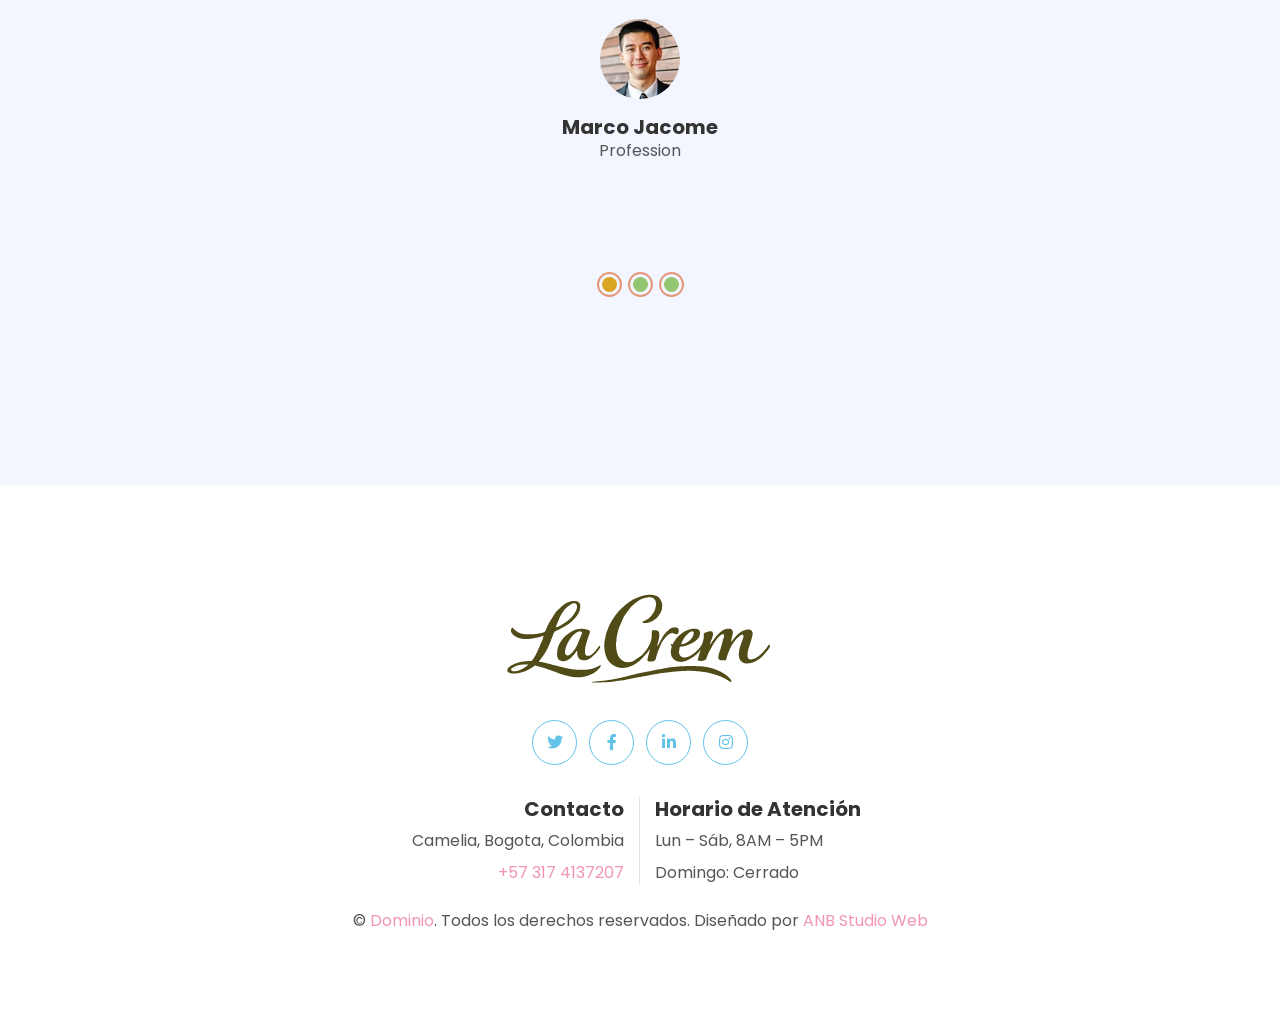
==== commit fbfd07ec: "1" ====
--- a/index.html
+++ b/index.html
@@ -71,7 +71,7 @@
             <nav class="navbar navbar-expand-lg bg-white navbar-light shadow p-lg-0">
                 <a href="index.html" class="navbar-brand d-block d-lg-none">
                     <!-- <h1 class="c"><span class="text-secondary">La </span>CREM</h1> -->
-                    <img src="img/logo1.png" width="200" height="50" alt="">
+                    <img src="img/logo1.png" width="150" height="50" alt="">
                 </a>
                 <button type="button" class="navbar-toggler" data-toggle="collapse" data-target="#navbarCollapse">
                     <span class="navbar-toggler-icon"></span>
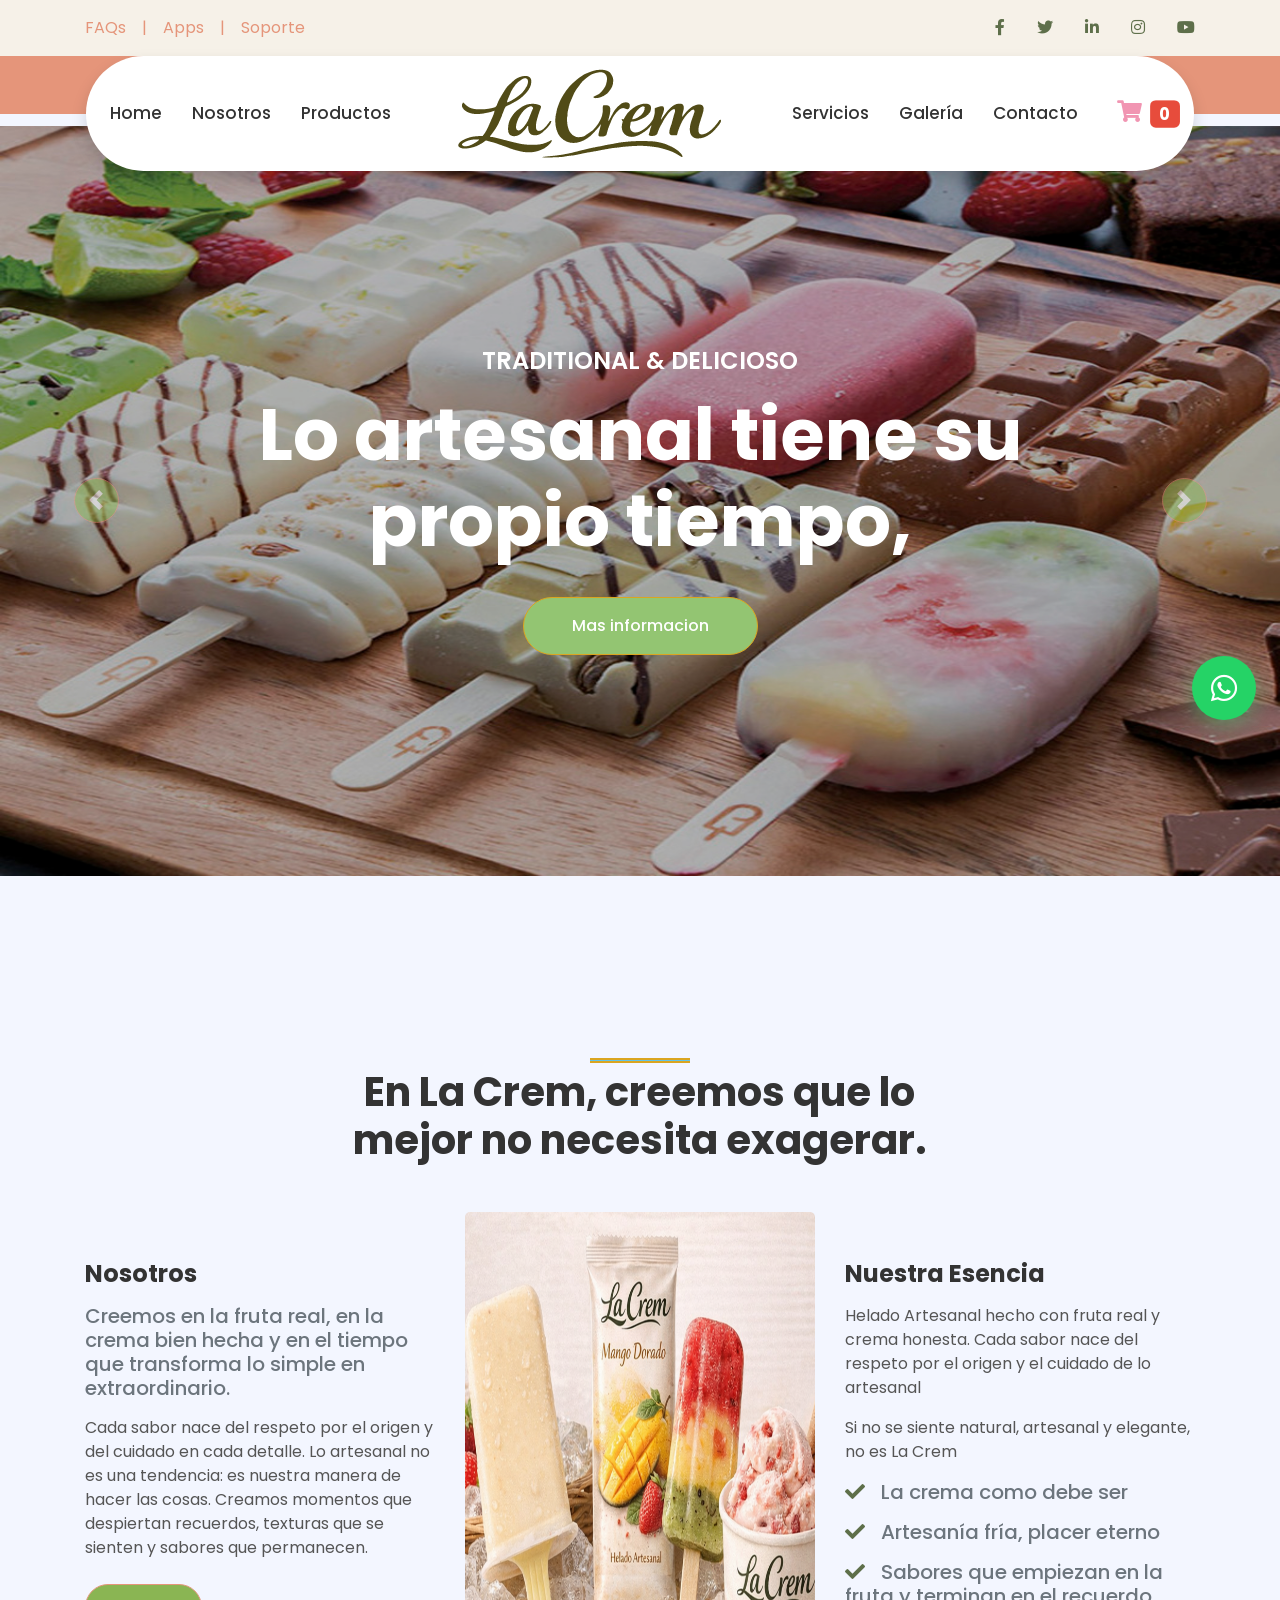
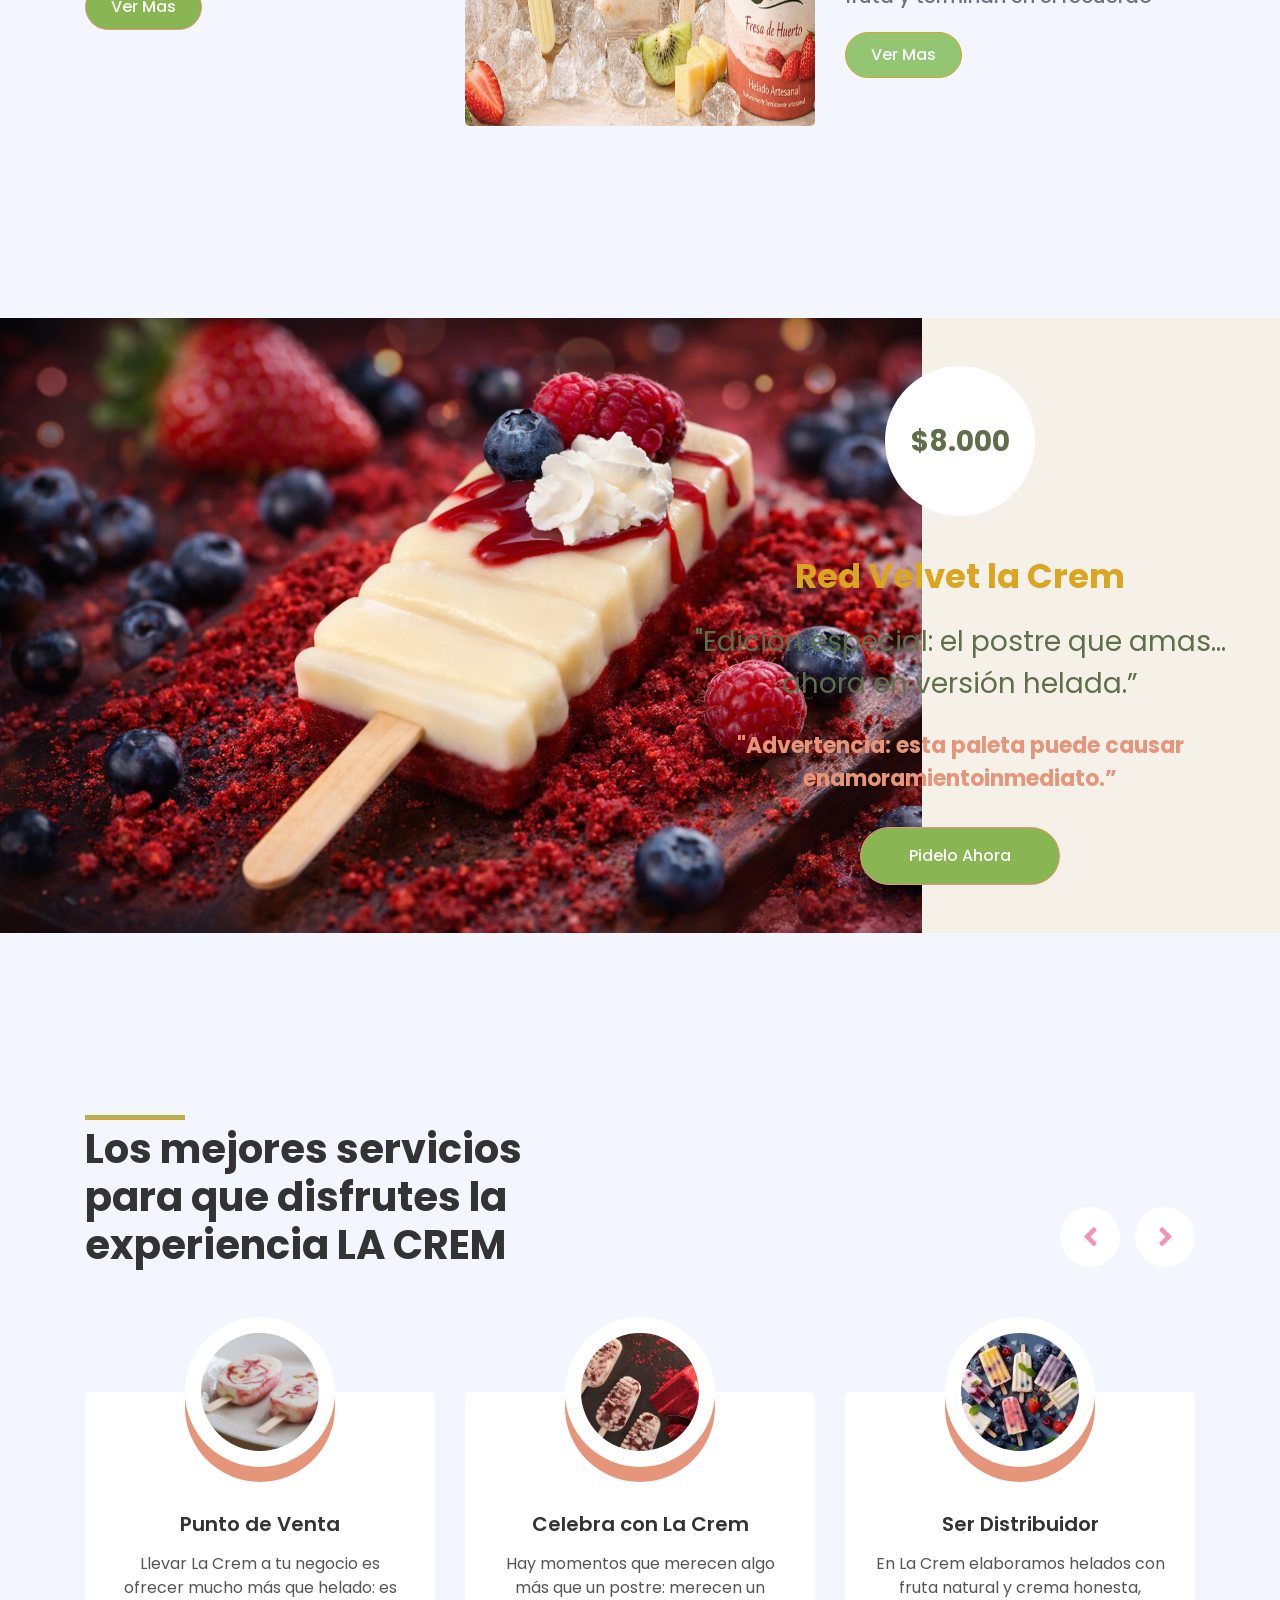
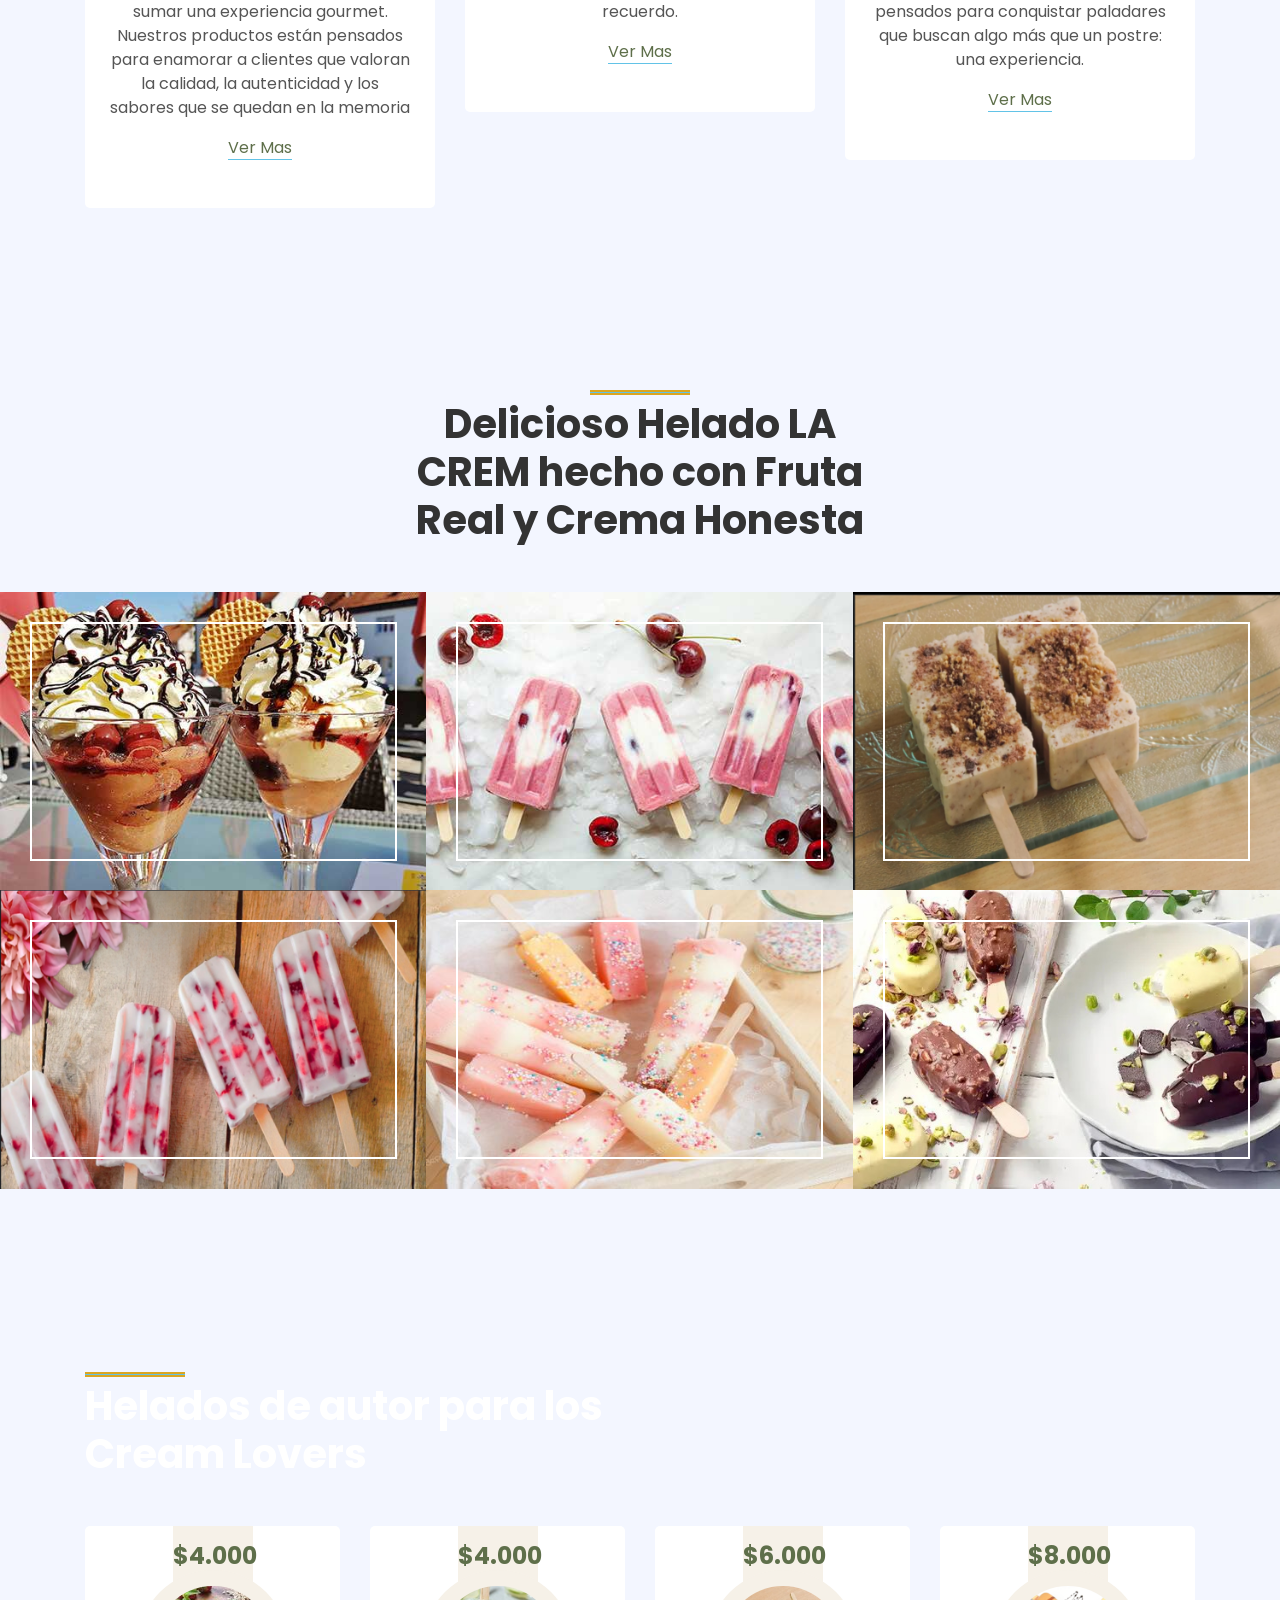
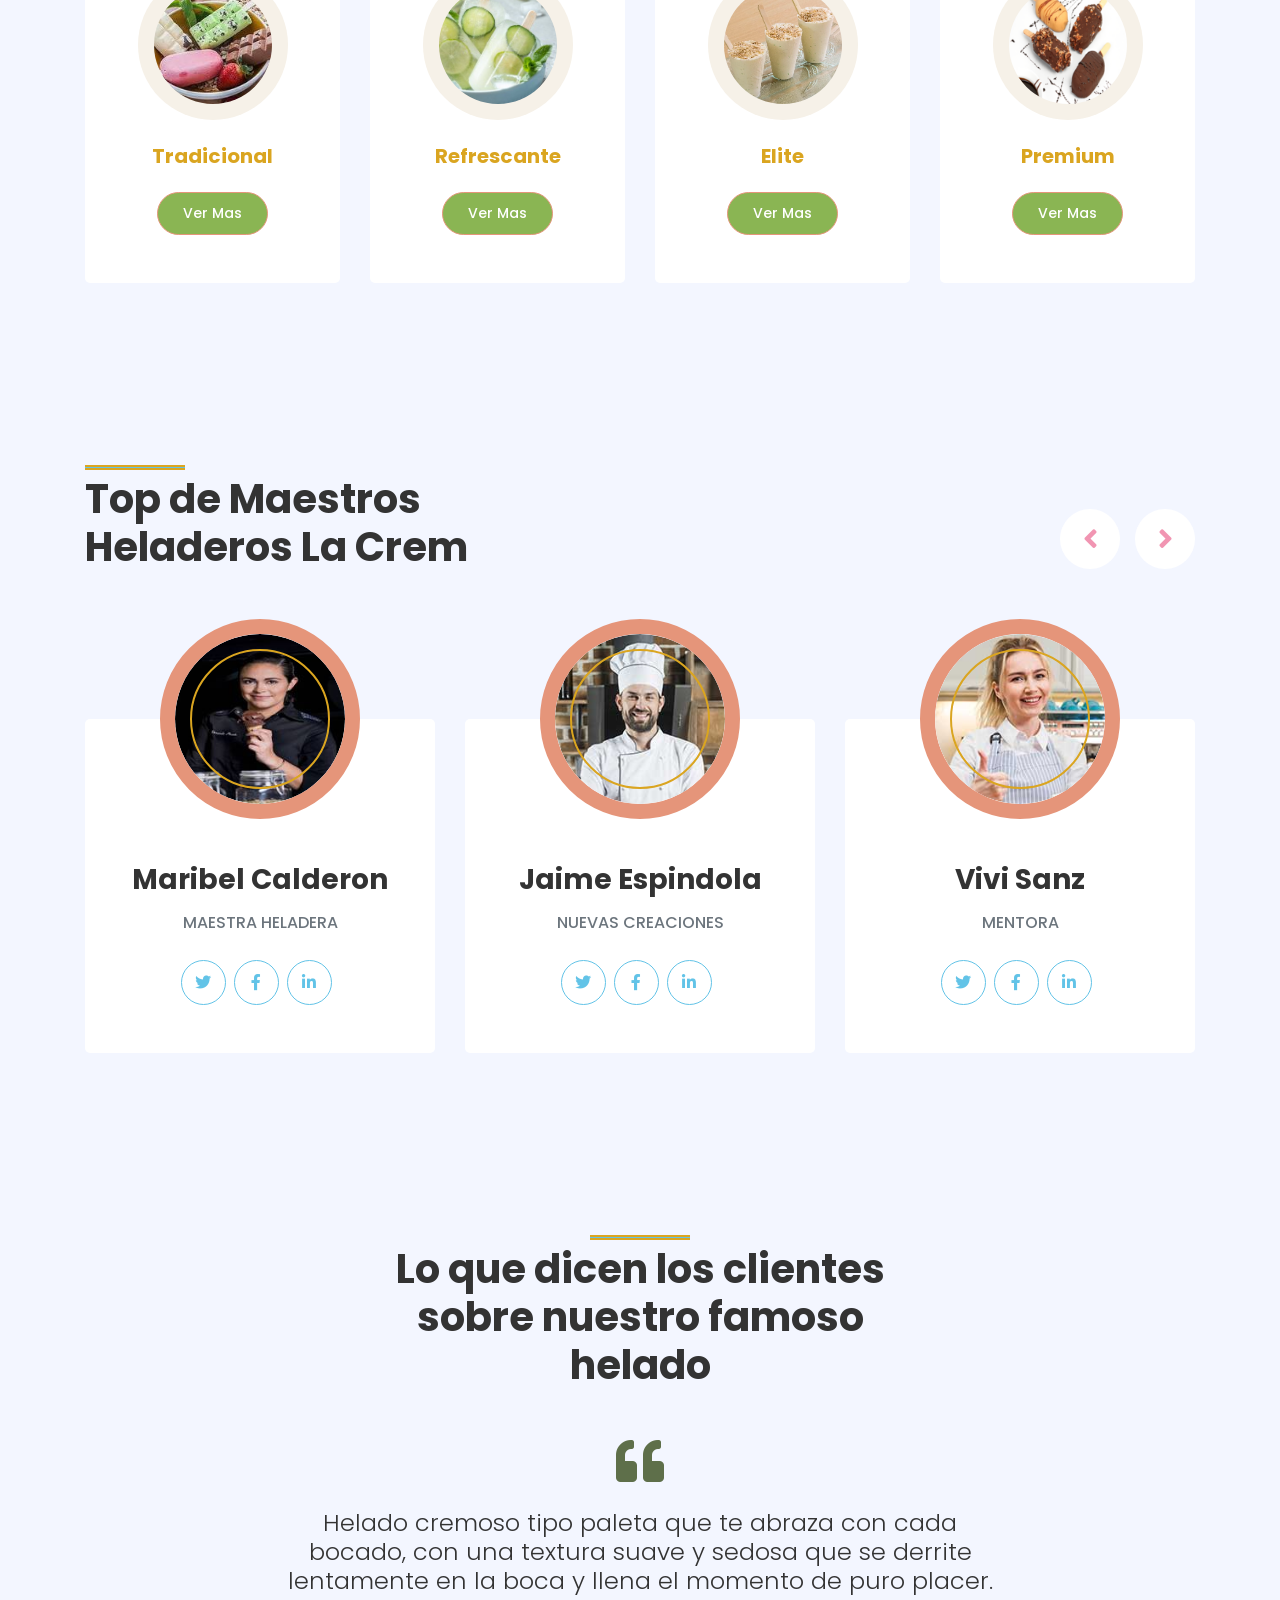
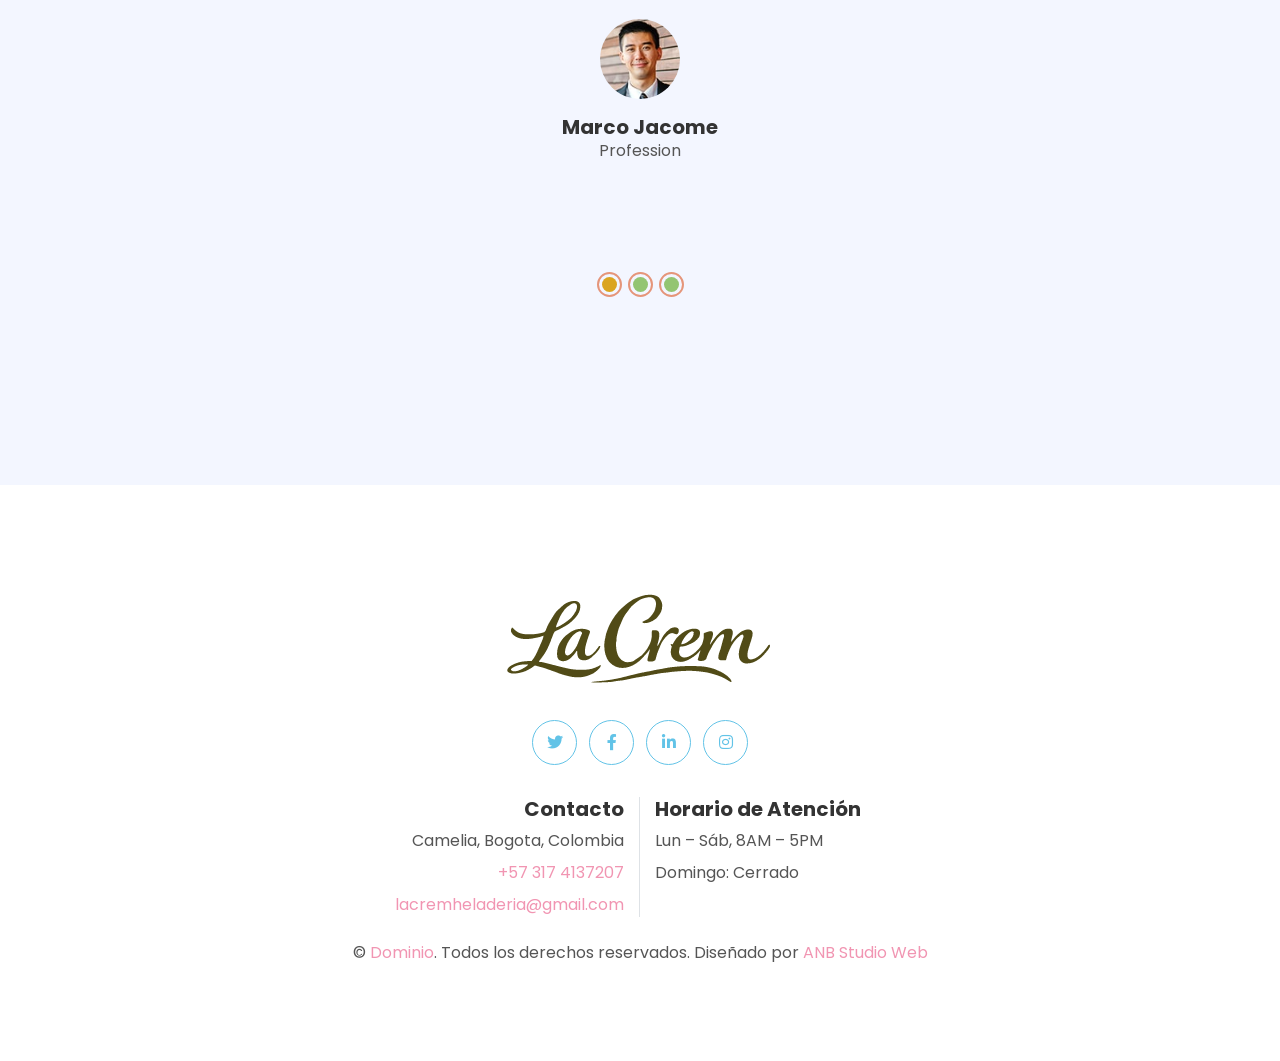
==== commit 5e44e271: "Ajustar diseño corporativo y email: colores corporativos Rosa/Azul en admin, email lacremheladeria@g" ====
--- a/index.html
+++ b/index.html
@@ -675,8 +675,12 @@
                         <div class="col-sm-6 text-center text-sm-right border-right mb-3 mb-sm-0">
                             <h5 class="font-weight-bold mb-2">Contacto</h5>
                             <p class="mb-2">Camelia, Bogota, Colombia</p>
-                            <!-- <p class="mb-0">+57 317 4137207 </p> -->
-                            <a class="mb-0" href="https://wa.me/573174137207">+57 317 4137207</a>
+                            <p class="mb-2">
+                                <a href="https://wa.me/573174137207">+57 317 4137207</a>
+                            </p>
+                            <p class="mb-0">
+                                <a href="mailto:lacremheladeria@gmail.com">lacremheladeria@gmail.com</a>
+                            </p>
                         </div>
                         <div class="col-sm-6 text-center text-sm-left">
                             <h5 class="font-weight-bold mb-2">Horario de Atención</h5>
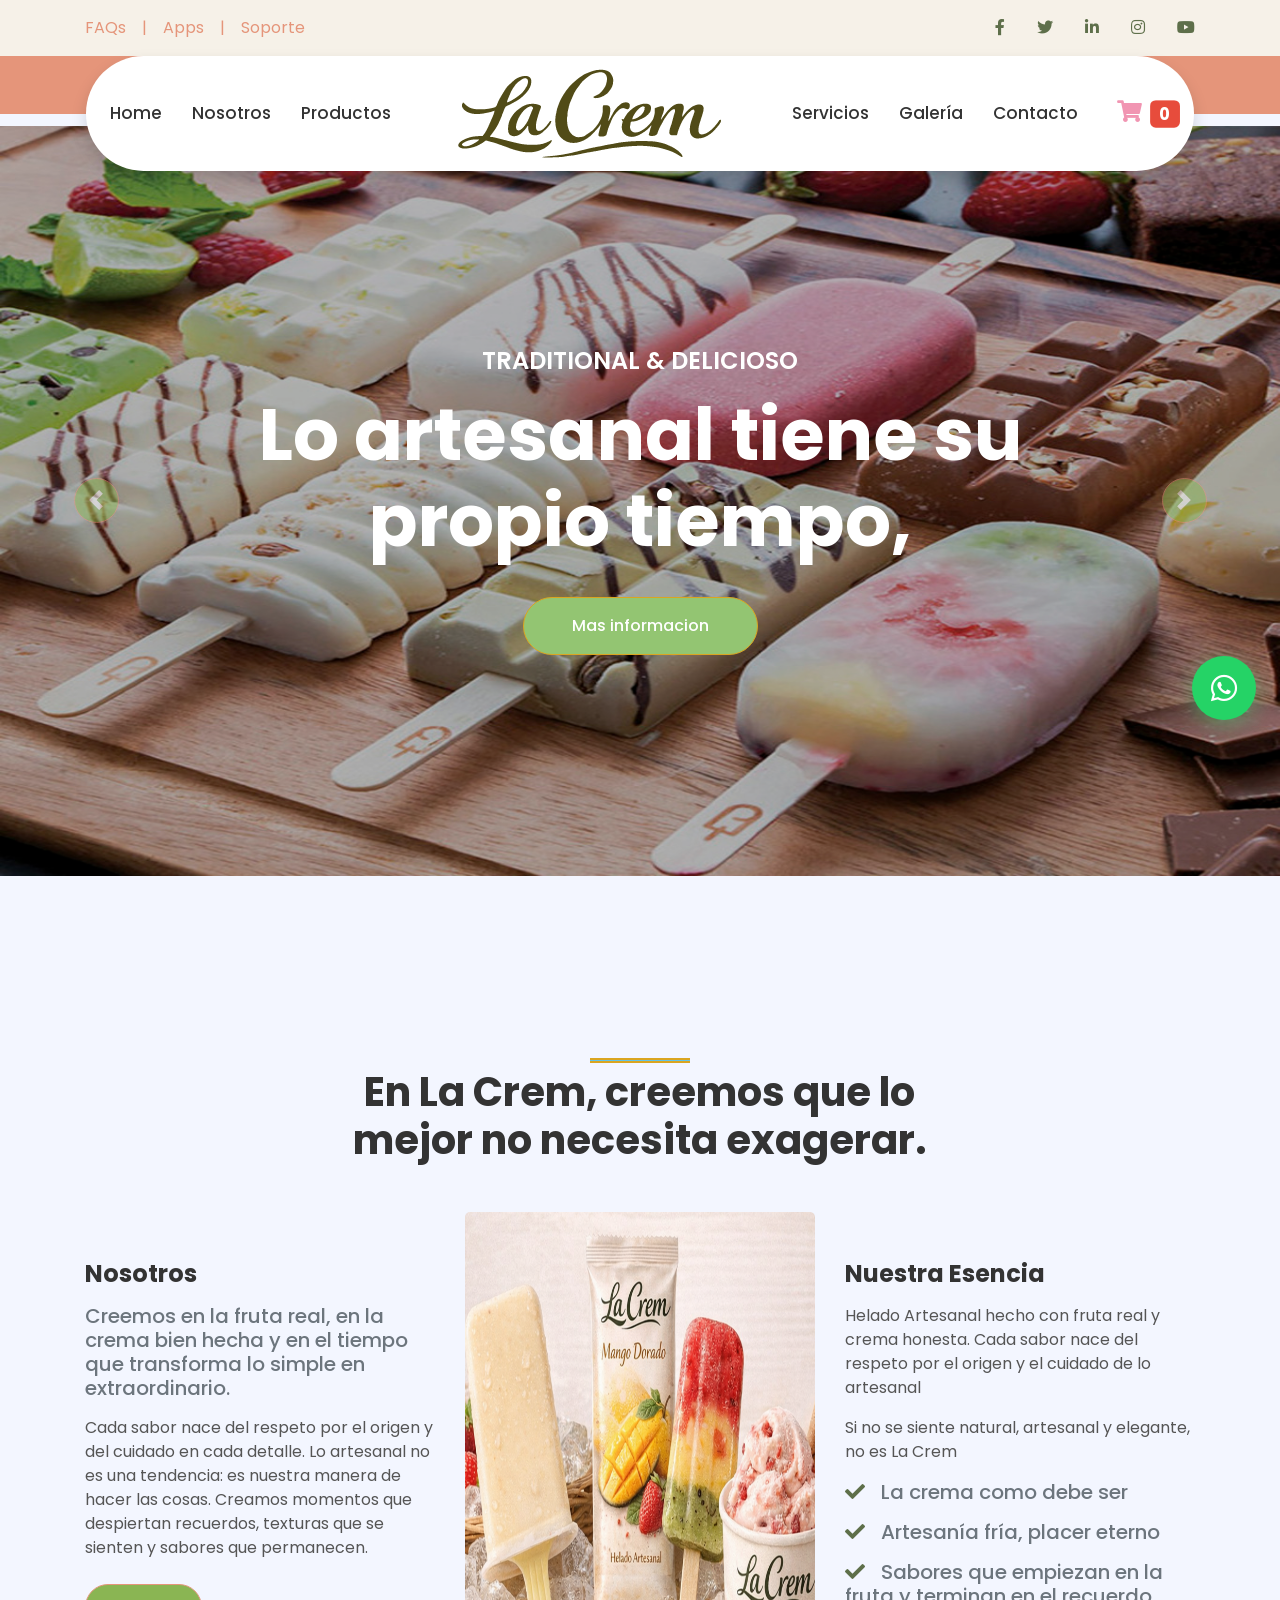
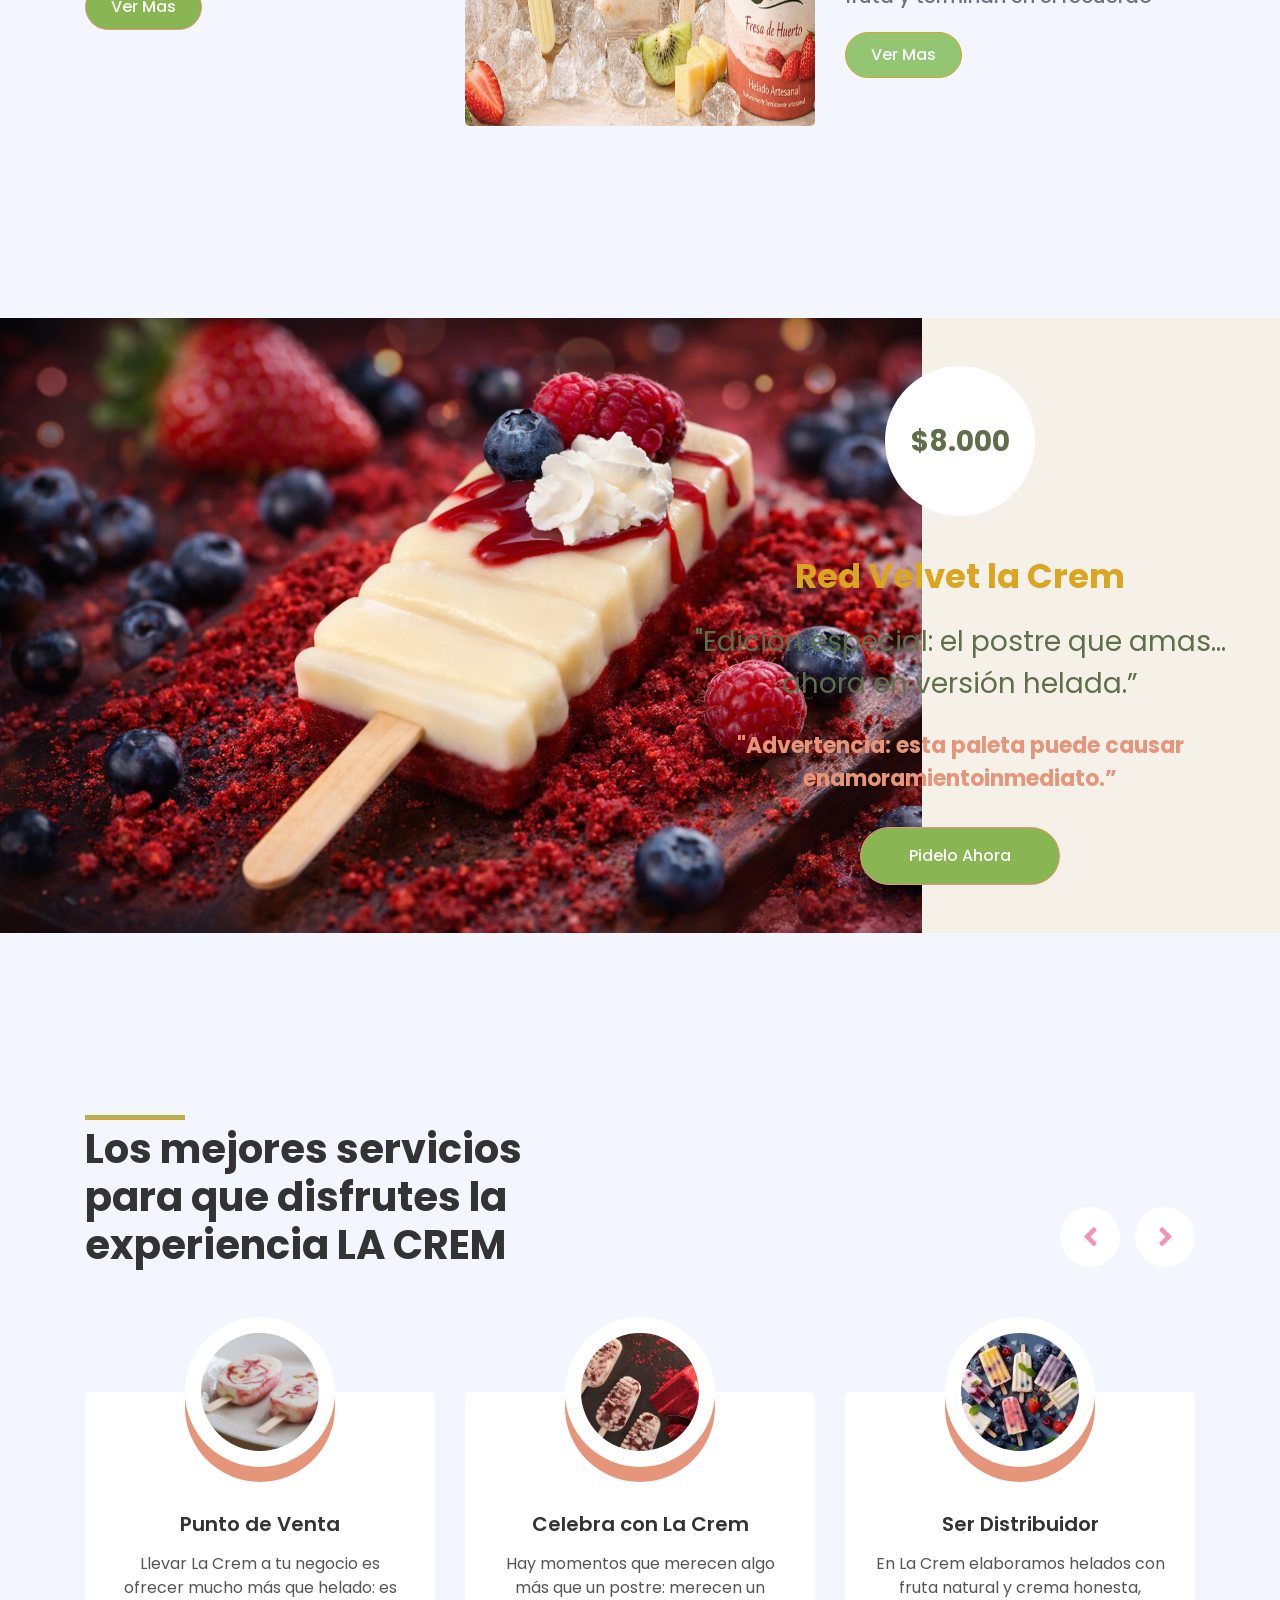
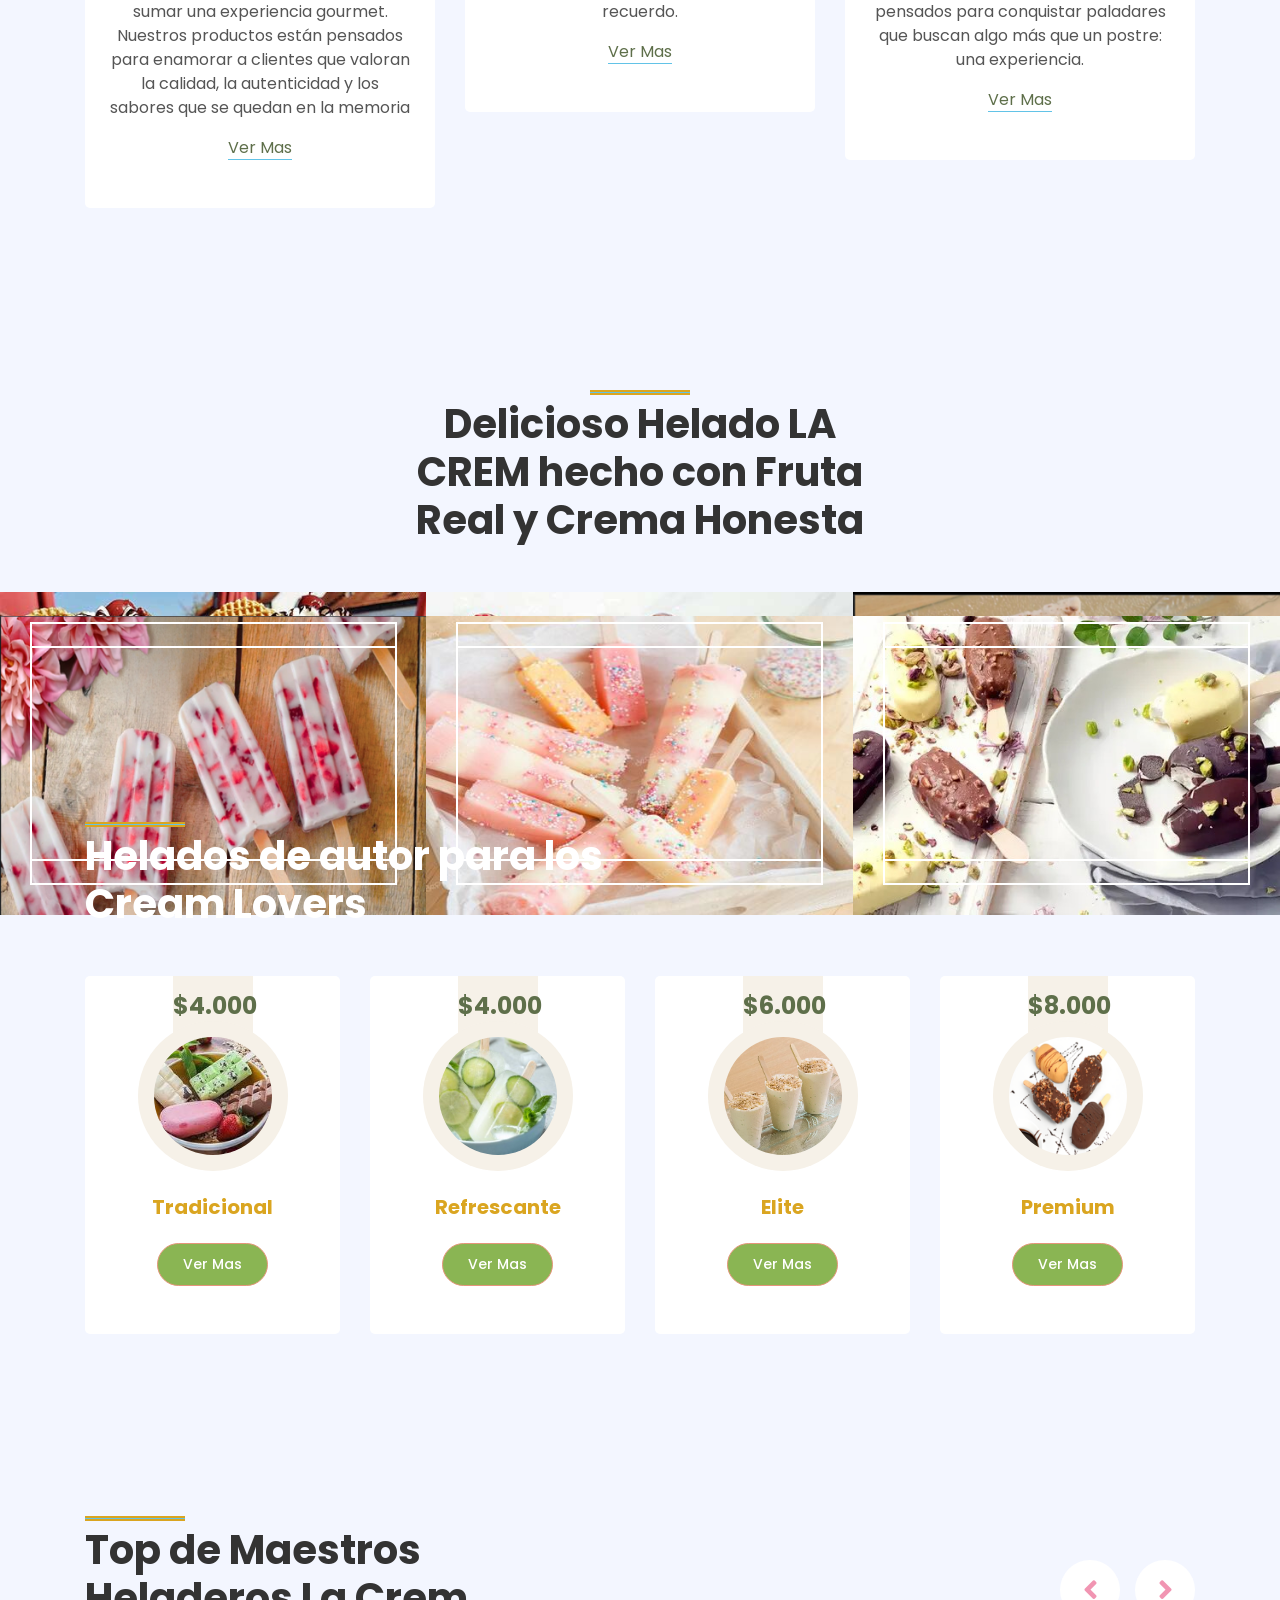
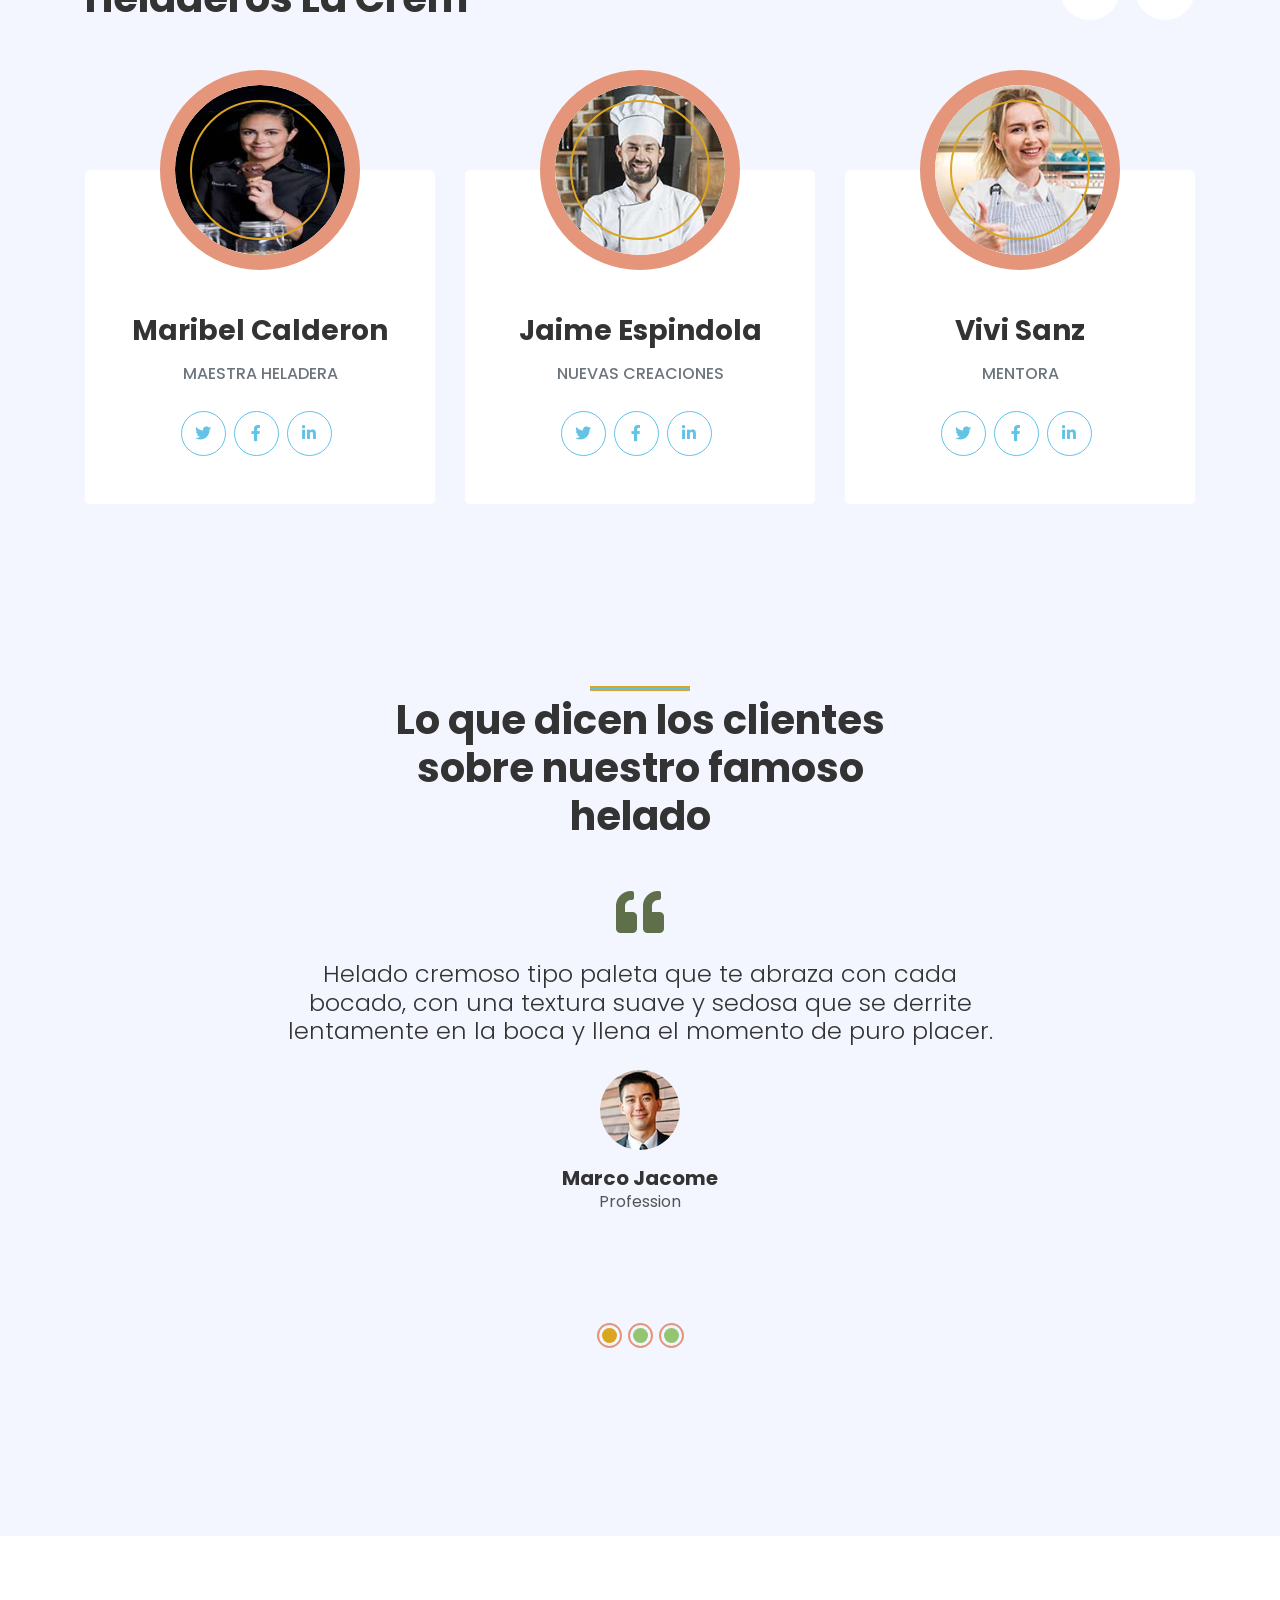
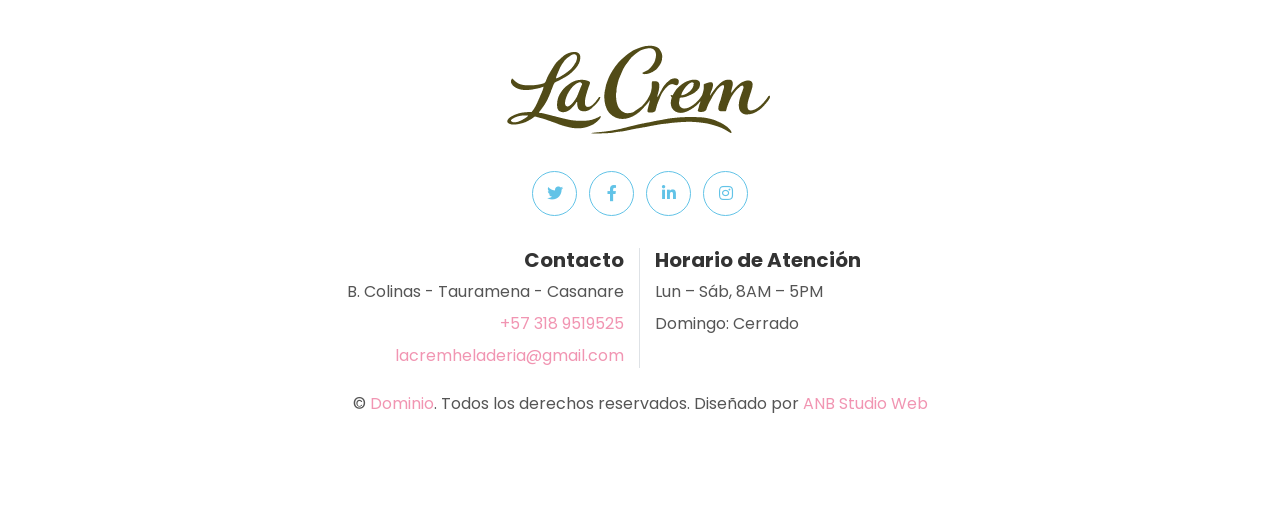
==== commit 621448b6: "Actualizar navbar con logo1 en mobile, número telefónico 573189519525 y ubicación B. Colinas - Taura" ====
--- a/index.html
+++ b/index.html
@@ -530,9 +530,9 @@
                                 <h6 class="text-uppercase text-muted mb-4">Maestra Heladera</h6>
                                 <div class="d-flex justify-content-center pt-1">
                                     <a class="btn btn-outline-secondary btn-social mr-2"
-                                        href="https://wa.me/573174137207"><i class="fab fa-twitter"></i></a>
-                                    <a class="btn btn-outline-secondary btn-social mr-2"
-                                        href="https://wa.me/573174137207"><i class="fab fa-facebook-f"></i></a>
+                                    href="https://wa.me/573189519525"><i class="fab fa-twitter"></i></a>
+                                <a class="btn btn-outline-secondary btn-social mr-2"
+                                    href="https://wa.me/573189519525"><i class="fab fa-facebook-f"></i></a>
                                     <a class="btn btn-outline-secondary btn-social mr-2" href="#"><i
                                             class="fab fa-linkedin-in"></i></a>
                                 </div>
@@ -661,22 +661,22 @@
                     </a>
                 </div>
                 <div class="col-12 mb-4">
-                    <a class="btn btn-outline-secondary btn-social mr-2" href="https://wa.me/573174137207"><i
+                    <a class="btn btn-outline-secondary btn-social mr-2" href="https://wa.me/573189519525"><i
                             class="fab fa-twitter"></i></a>
-                    <a class="btn btn-outline-secondary btn-social mr-2" href="https://wa.me/573174137207"><i
+                    <a class="btn btn-outline-secondary btn-social mr-2" href="https://wa.me/573189519525"><i
                             class="fab fa-facebook-f"></i></a>
-                    <a class="btn btn-outline-secondary btn-social mr-2" href="https://wa.me/573174137207"><i
+                    <a class="btn btn-outline-secondary btn-social mr-2" href="https://wa.me/573189519525"><i
                             class="fab fa-linkedin-in"></i></a>
-                    <a class="btn btn-outline-secondary btn-social" href="https://wa.me/573174137207"><i
+                    <a class="btn btn-outline-secondary btn-social" href="https://wa.me/573189519525"><i
                             class="fab fa-instagram"></i></a>
                 </div>
                 <div class="col-12 mt-2 mb-4">
                     <div class="row">
                         <div class="col-sm-6 text-center text-sm-right border-right mb-3 mb-sm-0">
                             <h5 class="font-weight-bold mb-2">Contacto</h5>
-                            <p class="mb-2">Camelia, Bogota, Colombia</p>
+                            <p class="mb-2">B. Colinas - Tauramena - Casanare</p>
                             <p class="mb-2">
-                                <a href="https://wa.me/573174137207">+57 317 4137207</a>
+                                <a href="https://wa.me/573189519525">+57 318 9519525</a>
                             </p>
                             <p class="mb-0">
                                 <a href="mailto:lacremheladeria@gmail.com">lacremheladeria@gmail.com</a>
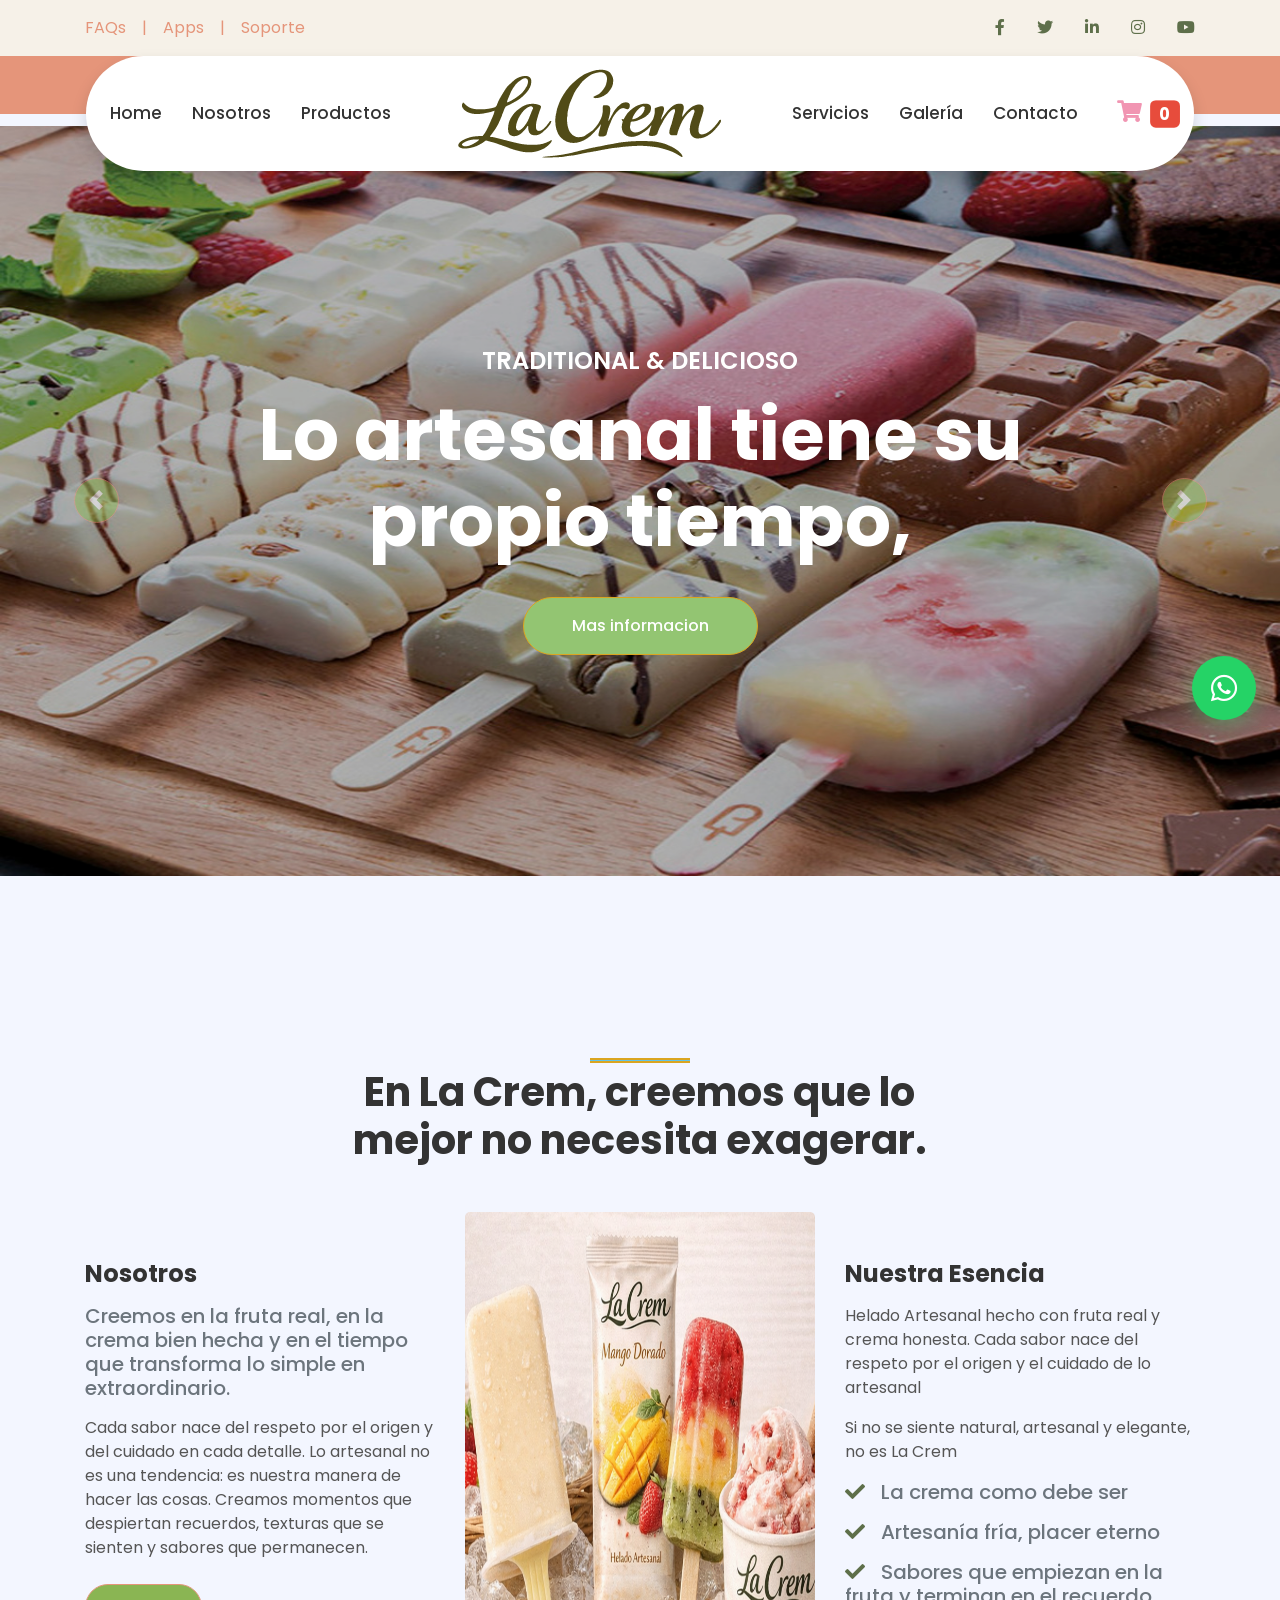
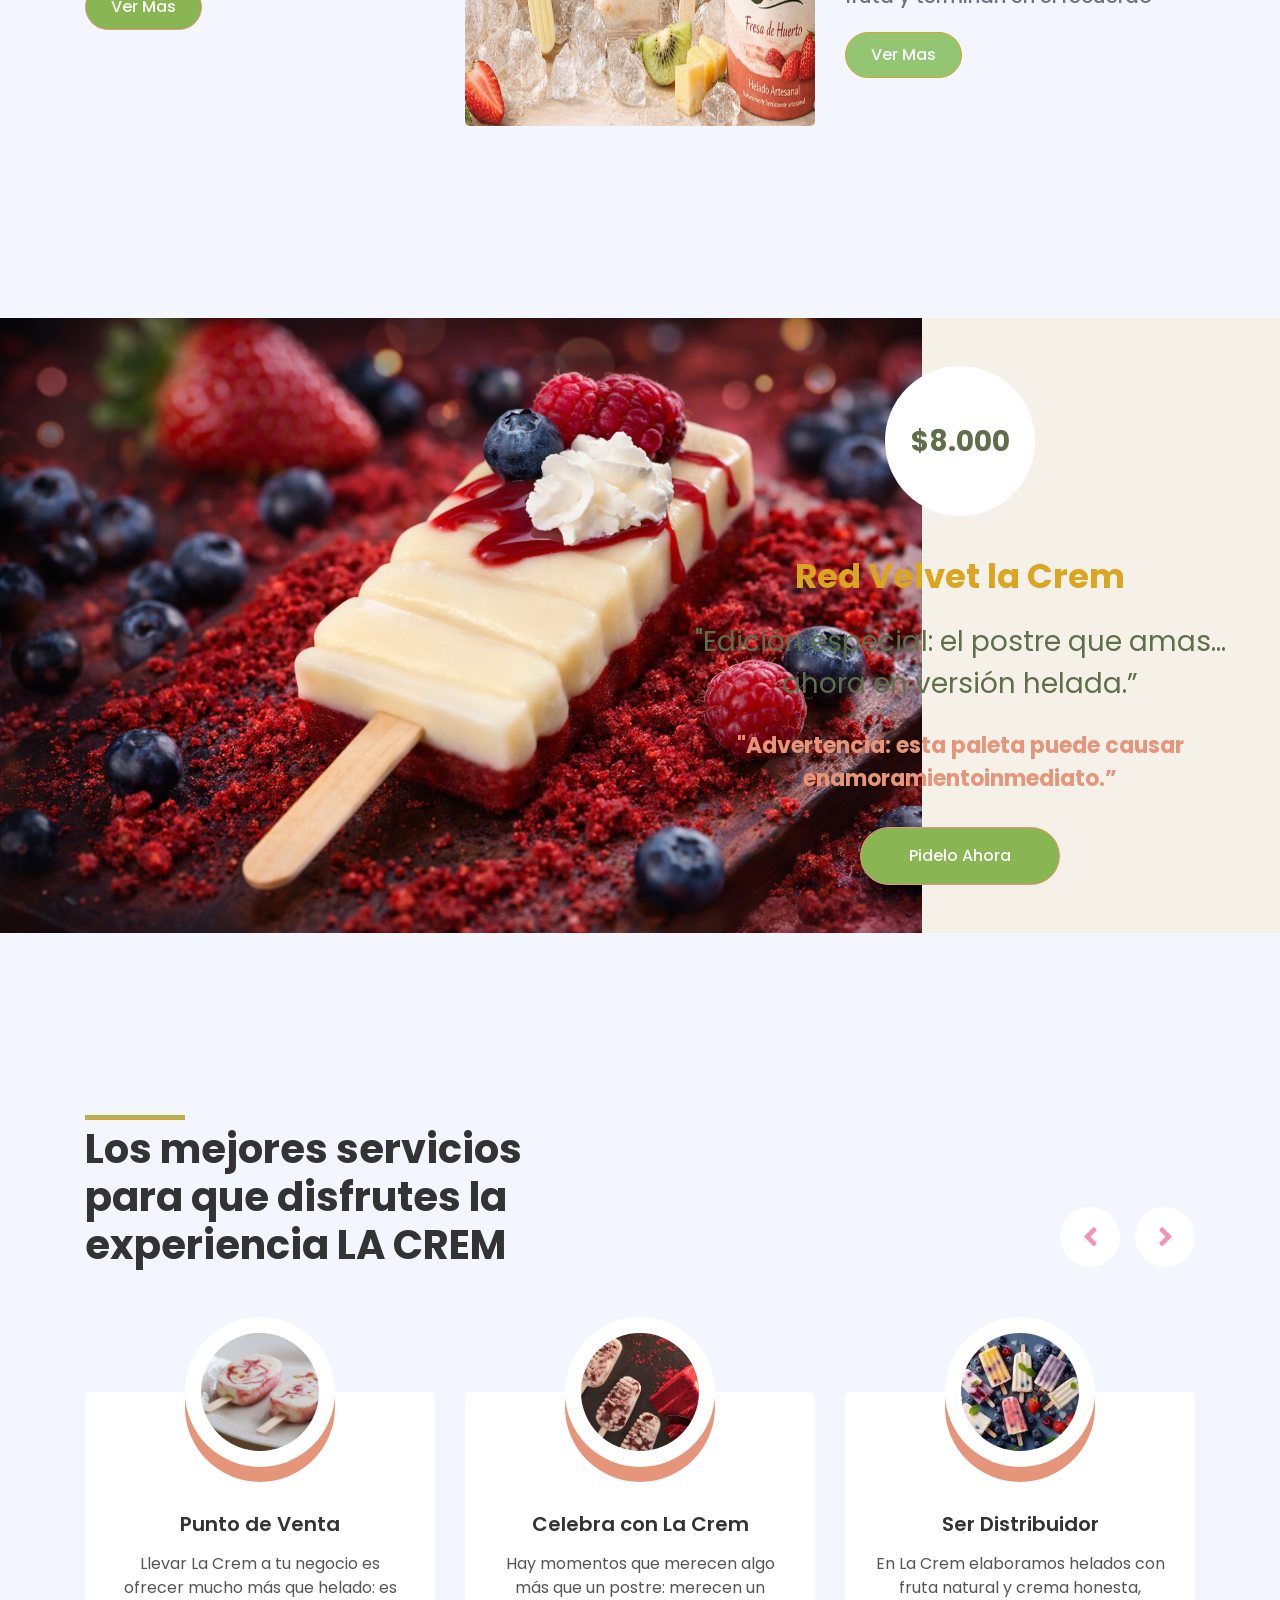
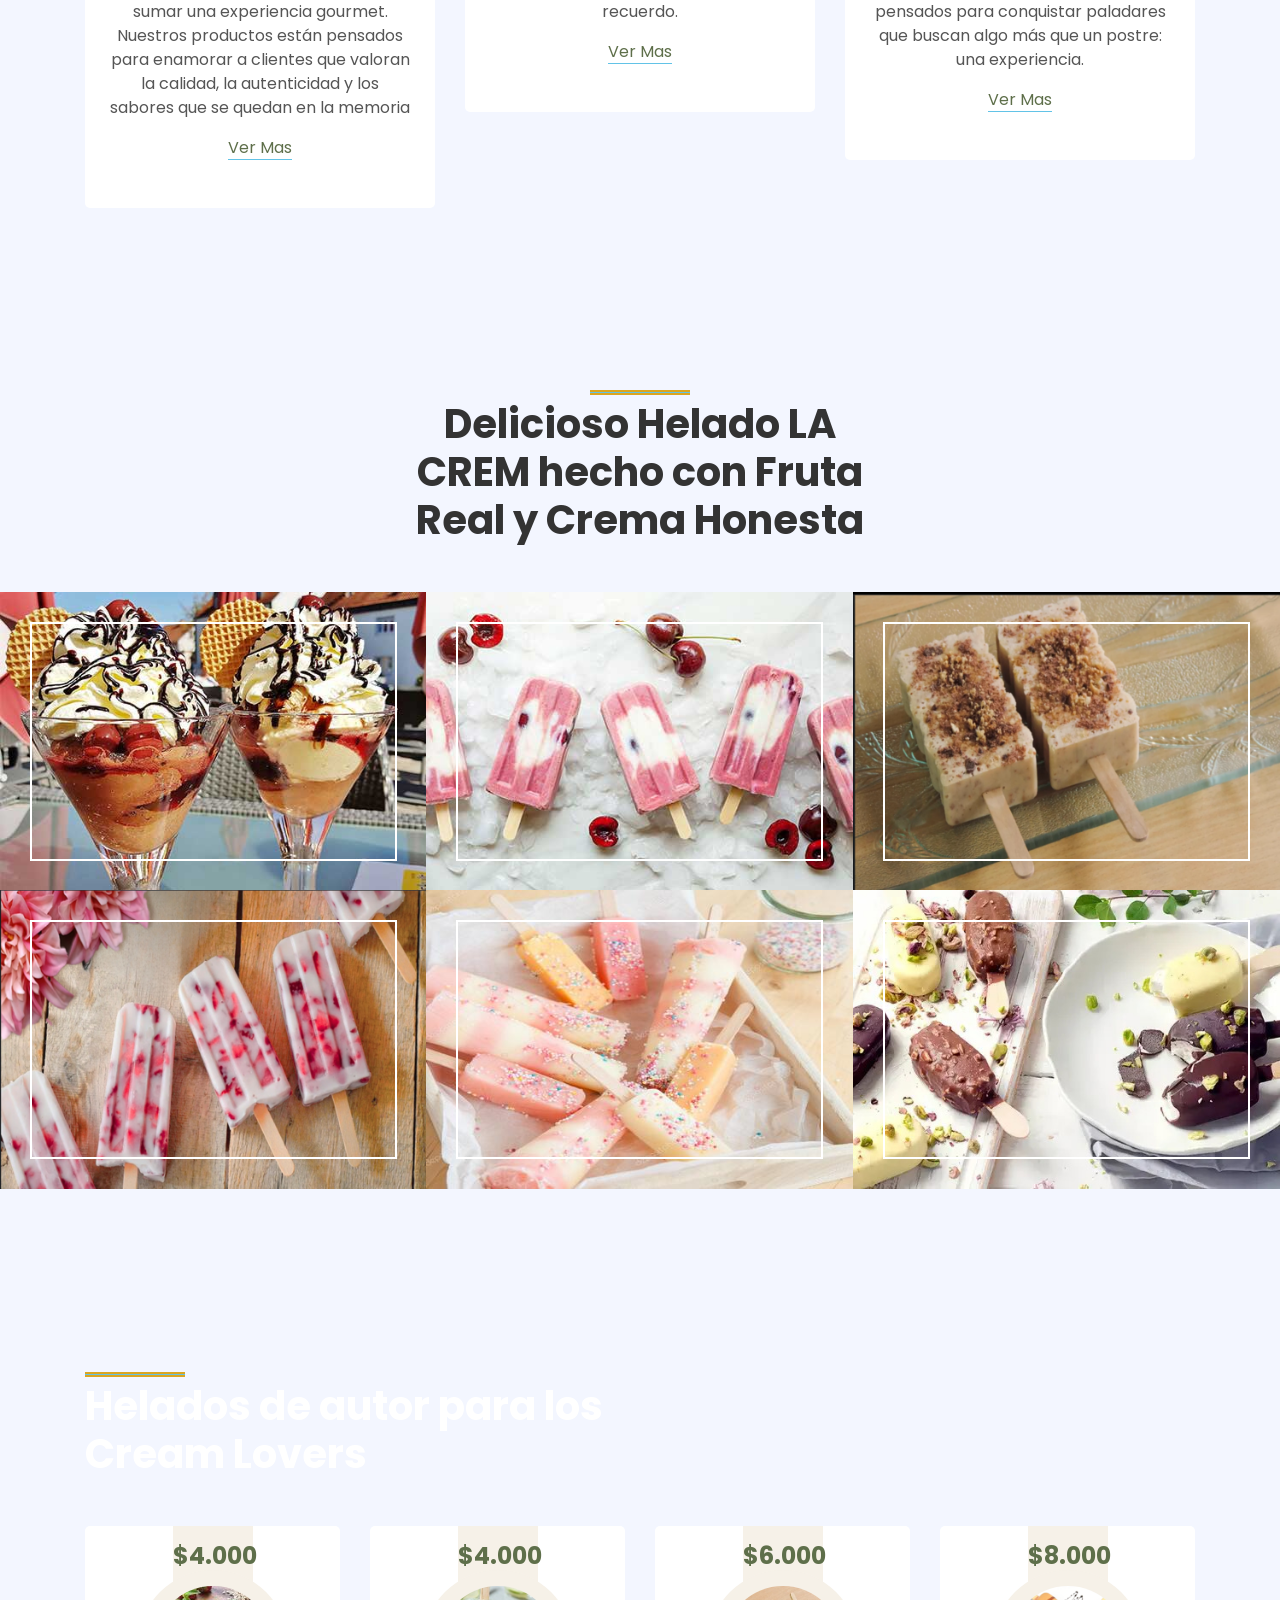
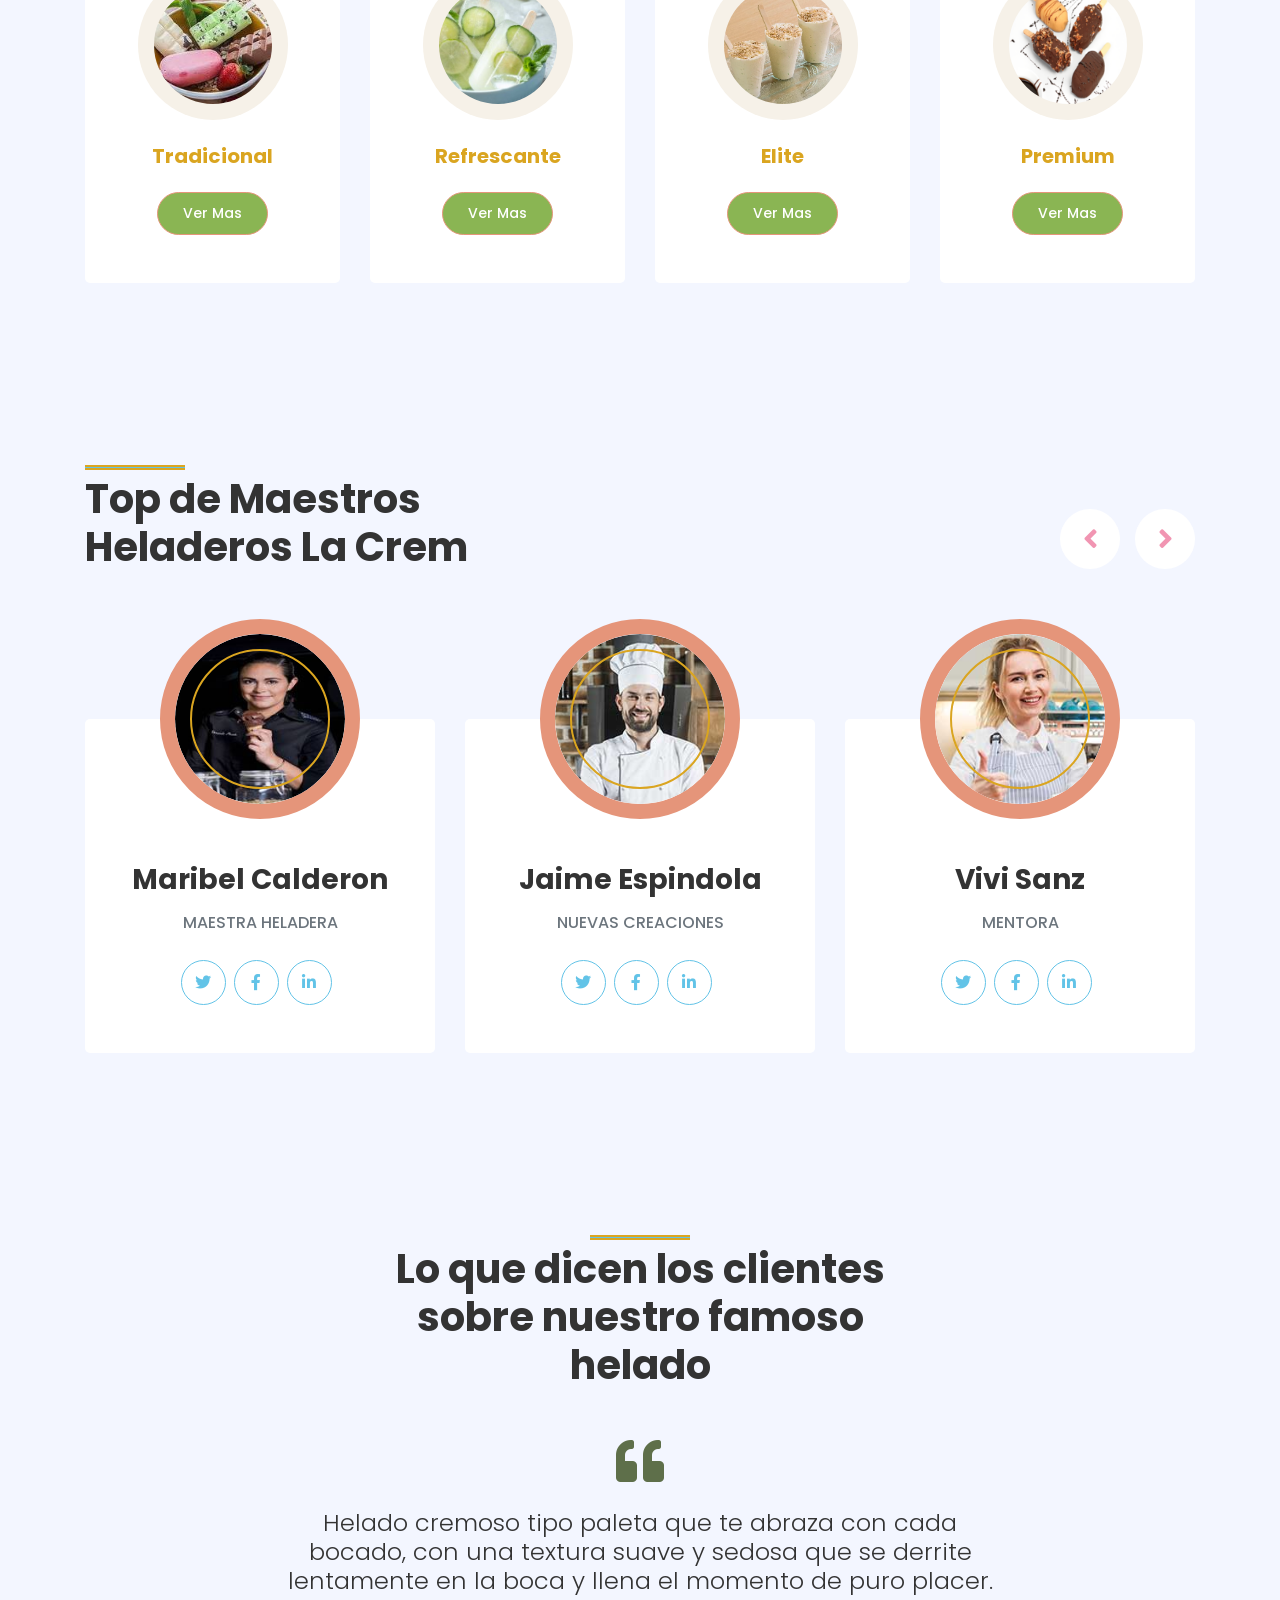
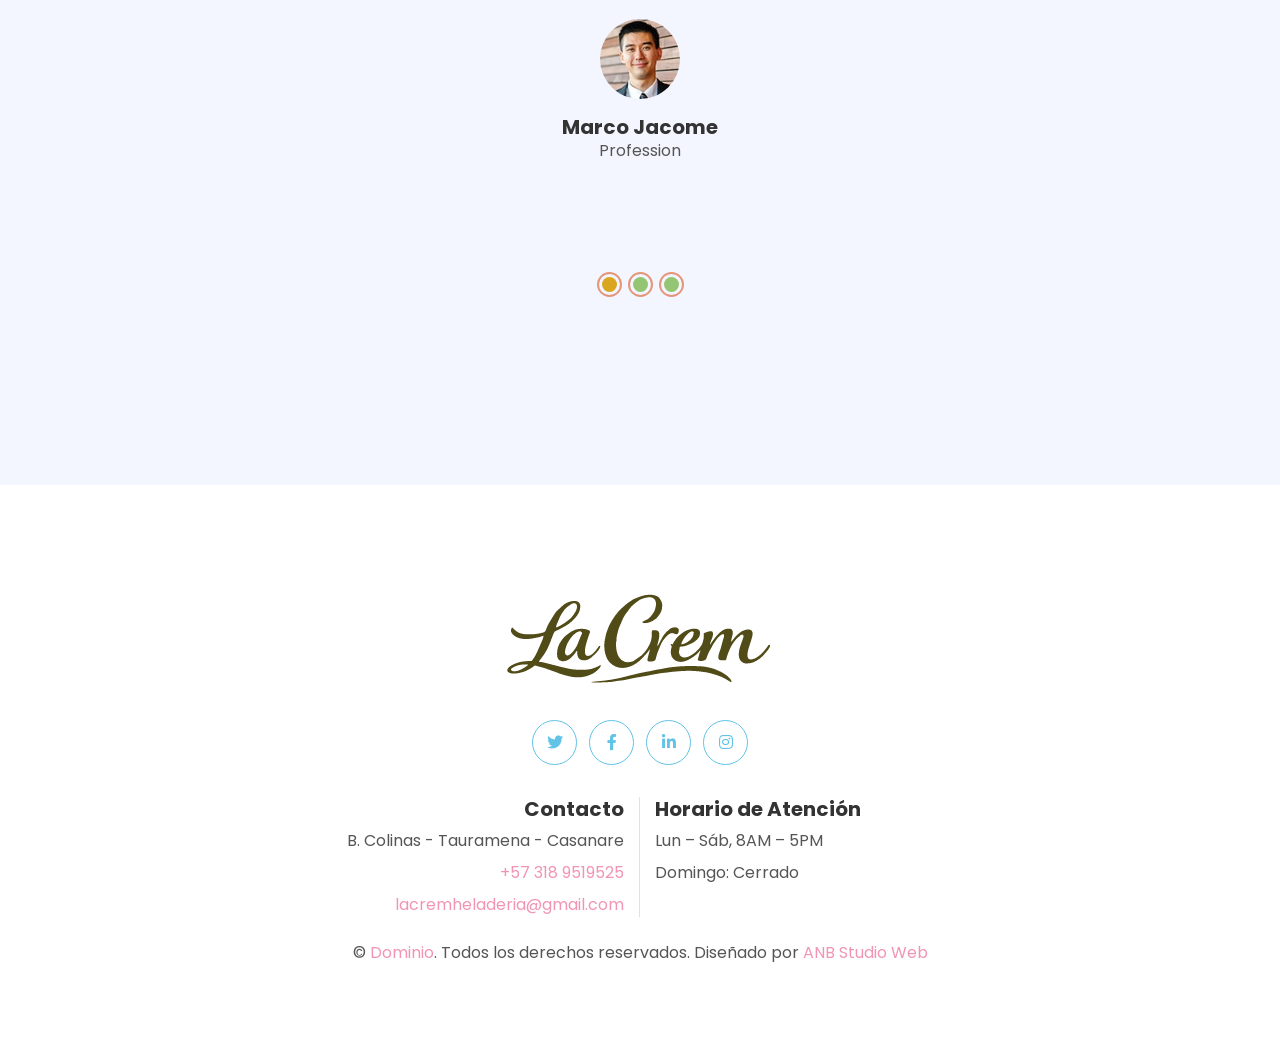
==== commit 191f3209: "Enrutar enlace 'Apps' al panel administrativo (admin/login.html)" ====
--- a/index.html
+++ b/index.html
@@ -35,7 +35,7 @@
                     <div class="d-inline-flex align-items-center">
                         <a class="text-doradom  pr-3" href="">FAQs</a>
                         <span class="text-doradom ">|</span>
-                        <a class="text-doradom  px-3" href="">Apps</a>
+                        <a class="text-doradom  px-3" href="admin/login.html">Apps</a>
                         <span class="text-doradom ">|</span>
                         <a class="text-doradom  pl-3" href="">Soporte</a>
                     </div>
